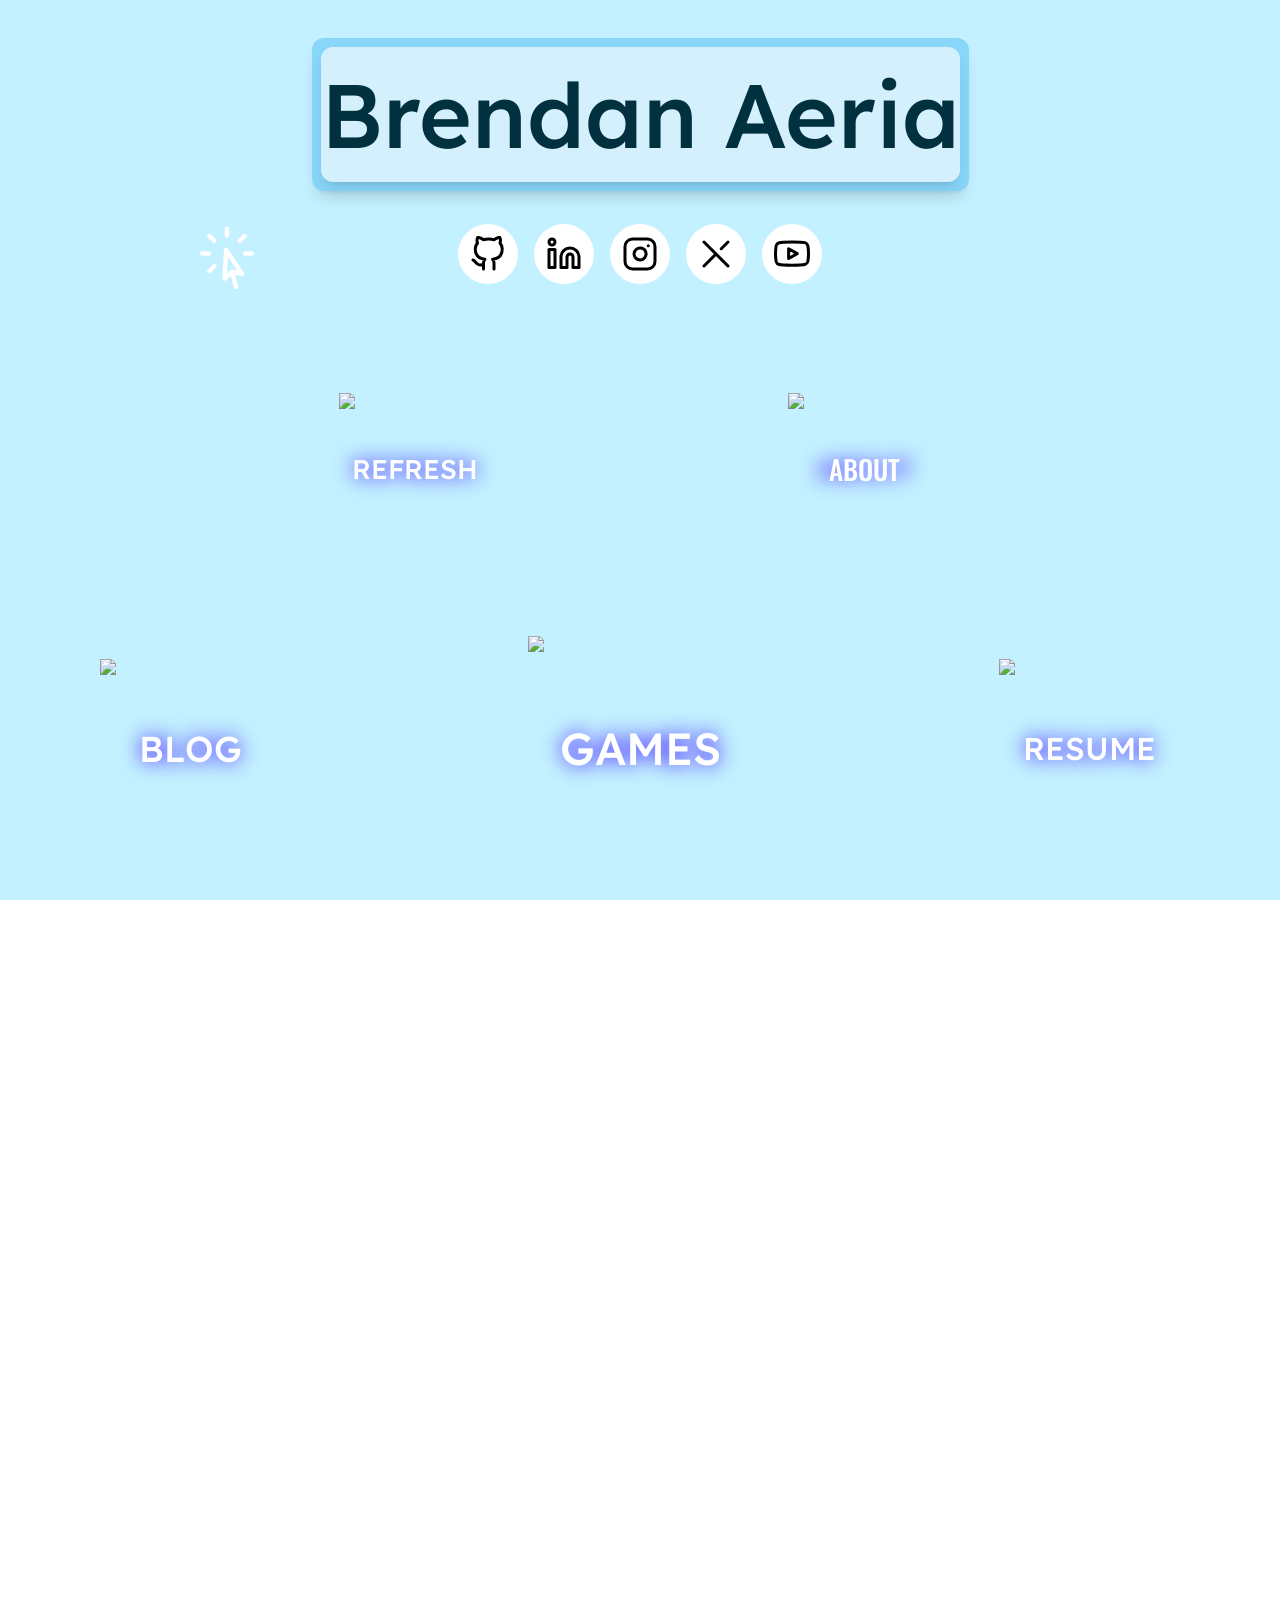
==== index.html @ 4c654102 "Updates" ====
<!DOCTYPE html><html lang="en"><head><meta charSet="utf-8"/><meta name="viewport" content="width=device-width, initial-scale=1"/><link rel="preload" as="image" href="https://aeriab.github.io/PowayPark_Profile_Pic.jpg"/><link rel="stylesheet" href="/_next/static/css/0ad45e36948277bb.css" data-precedence="next"/><link rel="stylesheet" href="/_next/static/css/fd9639a905f61e3a.css" data-precedence="next"/><link rel="preload" as="script" fetchPriority="low" href="/_next/static/chunks/webpack-e56fbd97e78f797a.js"/><script src="/_next/static/chunks/4bd1b696-9bab53f17605294d.js" async=""></script><script src="/_next/static/chunks/587-1c53e73f40975c24.js" async=""></script><script src="/_next/static/chunks/main-app-a0526057c619f96f.js" async=""></script><script src="/_next/static/chunks/b536a0f1-375812488bfea1c1.js" async=""></script><script src="/_next/static/chunks/bd904a5c-5212015ead6b7f6f.js" async=""></script><script src="/_next/static/chunks/f7333993-93097df010aa7dd0.js" async=""></script><script src="/_next/static/chunks/1329d575-31e1e3625bc91d91.js" async=""></script><script src="/_next/static/chunks/608-0f8f57bdcf56b00c.js" async=""></script><script src="/_next/static/chunks/app/page-39c5b97a18d44cd9.js" async=""></script><title>Fancy Website</title><meta name="description" content="Generated by create next app"/><script src="/_next/static/chunks/polyfills-42372ed130431b0a.js" noModule=""></script></head><body class="__variable_4d318d __variable_ea5f4b antialiased"><div id="threeDContainer" class="absolute top-0 left-0 w-full h-full"><div id="threeDContainer" class="absolute top-0 left-0 w-full h-full touch-none"><div style="position:relative;width:100%;height:100%;overflow:hidden;pointer-events:auto;background:rgb(195,241,255)"><div style="width:100%;height:100%"><canvas style="display:block"></canvas></div></div></div></div><div class="absolute top-0 left-0 w-full h-full z-10 p-[4%]"><div class="p-[3vh] content-normal gap-[0vh] h-[99vh] grid grid-cols-5 grid-rows-[1fr_1fr_2fr_2fr] select-none"><div class="big-style h-0 text-white lexend text-[min(8vw,8vh)] col-start-1 col-end-2 row-start-1 row-end-2 z-13"><div style="transform:translateX(-50%) translateY(250%)"><svg stroke="currentColor" fill="none" stroke-width="1.5" viewBox="0 0 24 24" aria-hidden="true" height="1em" width="1em" xmlns="http://www.w3.org/2000/svg"><path stroke-linecap="round" stroke-linejoin="round" d="M15.042 21.672 13.684 16.6m0 0-2.51 2.225.569-9.47 5.227 7.917-3.286-.672ZM12 2.25V4.5m5.834.166-1.591 1.591M20.25 10.5H18M7.757 14.743l-1.59 1.59M6 10.5H3.75m4.007-4.243-1.59-1.59"></path></svg></div></div><div class="big-style h-[var(--custom-top-height)] text-white lexend col-start-1 col-end-6 row-start-1 row-end-2"><div class="width-full height-full position-absolute top-0 left-0" style="transform-style:preserve-3d;user-select:none;-webkit-user-select:none;pointer-events:none;cursor:default;transform:rotateX(0deg) rotateY(0deg)"><div style="transform:translateZ(10vh);transform-style:preserve-3d;padding-left:1vh;padding-top:1vh;padding-right:1vh;padding-bottom:1vh;user-select:none;-webkit-user-select:none;pointer-events:none;cursor:default" class="big-style rounded-xl bg-[#88d6fa] shadow-lg"><div style="transform:translateZ(3vh);user-select:none;-webkit-user-select:none;pointer-events:none;cursor:default" class="mx-auto text-[min(20vw,20vh)] bg-[#d4f0fc] rounded-xl shadow-lg h-[80%]"><p style="user-select:none;-webkit-user-select:none;pointer-events:none;cursor:default" class="width-full height-full position-absolute top-0 left-0 text-[#01313f] lexend text-[min(10vw,10vh)] text-center">Brendan Aeria</p></div></div></div></div><div class="big-style h-[var(--custom-tmiddle-height)] col-start-2 col-end-5 row-start-2 row-end-3"><div class="flex items-center justify-center "><div class="mx-2" tabindex="0"><a target="_blank" rel="noopener noreferrer" aria-label="GitHub Profile" class="block p-3 rounded-full bg-white hover:bg-gray-100 transition-colors" href="https://github.com/aeriab"><svg xmlns="http://www.w3.org/2000/svg" width="24" height="24" viewBox="0 0 24 24" fill="none" stroke="currentColor" stroke-width="2" stroke-linecap="round" stroke-linejoin="round" class="w-[min(4vw,4vh)] h-[min(4vw,4vh)] text-black"><path d="M9 19c-5 1.5-5-2.5-7-3m14 6v-3.87a3.37 3.37 0 0 0-.94-2.61c3.14-.35 6.44-1.54 6.44-7A5.44 5.44 0 0 0 20 4.77 5.07 5.07 0 0 0 19.91 1S18.73.65 16 2.48a13.38 13.38 0 0 0-7 0C6.27.65 5.09 1 5.09 1A5.07 5.07 0 0 0 5 4.77a5.44 5.44 0 0 0-1.5 3.78c0 5.42 3.3 6.61 6.44 7A3.37 3.37 0 0 0 9 18.13V22"></path></svg></a></div><div class="mx-2" tabindex="0"><a target="_blank" rel="noopener noreferrer" aria-label="LinkedIn Profile" class="block p-3 rounded-full bg-white hover:bg-gray-100 transition-colors" href="https://linkedin.com/in/brendan-aeria-7494a7218/"><svg xmlns="http://www.w3.org/2000/svg" width="24" height="24" viewBox="0 0 24 24" fill="none" stroke="currentColor" stroke-width="2" stroke-linecap="round" stroke-linejoin="round" class="w-[min(4vw,4vh)] h-[min(4vw,4vh)] text-black"><path d="M16 8a6 6 0 0 1 6 6v7h-4v-7a2 2 0 0 0-2-2 2 2 0 0 0-2 2v7h-4v-7a6 6 0 0 1 6-6z"></path><rect x="2" y="9" width="4" height="12"></rect><circle cx="4" cy="4" r="2"></circle></svg></a></div><div class="mx-2" tabindex="0"><a target="_blank" rel="noopener noreferrer" aria-label="Instagram Profile" class="block p-3 rounded-full bg-white hover:bg-gray-100 transition-colors" href="https://instagram.com/brendan_aeria1622"><svg xmlns="http://www.w3.org/2000/svg" width="24" height="24" viewBox="0 0 24 24" fill="none" stroke="currentColor" stroke-width="2" stroke-linecap="round" stroke-linejoin="round" class="w-[min(4vw,4vh)] h-[min(4vw,4vh)] text-black"><rect x="2" y="2" width="20" height="20" rx="5" ry="5"></rect><path d="M16 11.37A4 4 0 1 1 12.63 8 4 4 0 0 1 16 11.37z"></path><line x1="17.5" y1="6.5" x2="17.51" y2="6.5"></line></svg></a></div><div class="mx-2" tabindex="0"><a target="_blank" rel="noopener noreferrer" aria-label="X (Twitter) Profile" class="block p-3 rounded-full bg-white hover:bg-gray-100 transition-colors" href="https://x.com/BrendanAeria"><svg xmlns="http://www.w3.org/2000/svg" width="24" height="24" viewBox="0 0 24 24" fill="none" stroke="currentColor" stroke-width="2" stroke-linecap="round" stroke-linejoin="round" class="w-[min(4vw,4vh)] h-[min(4vw,4vh)] text-black"><path d="M4 4l11.5 11.5"></path><path d="M20 4l-4.5 4.5"></path><path d="M4 20l7.5-7.5"></path><path d="M15.5 15.5L20 20"></path></svg></a></div><div class="mx-2" tabindex="0"><a target="_blank" rel="noopener noreferrer" aria-label="YouTube Channel" class="block p-3 rounded-full bg-white hover:bg-gray-100 transition-colors" href="https://youtube.com/@brendan3511/featured"><svg xmlns="http://www.w3.org/2000/svg" width="24" height="24" viewBox="0 0 24 24" fill="none" stroke="currentColor" stroke-width="2" stroke-linecap="round" stroke-linejoin="round" class="w-[min(4vw,4vh)] h-[min(4vw,4vh)] text-black"><path d="M22.54 6.42a2.78 2.78 0 0 0-1.94-2C18.88 4 12 4 12 4s-6.88 0-8.6.46a2.78 2.78 0 0 0-1.94 2A29 29 0 0 0 1 11.75a29 29 0 0 0 .46 5.33A2.78 2.78 0 0 0 3.4 19c1.72.46 8.6.46 8.6.46s6.88 0 8.6-.46a2.78 2.78 0 0 0 1.94-2 29 29 0 0 0 .46-5.25 29 29 0 0 0-.46-5.33z"></path><polygon points="9.75 15.02 15.5 11.75 9.75 8.48 9.75 15.02"></polygon></svg></a></div></div></div><div class="big-style h-[var(--custom-middle-height)] col-start-2 col-end-3 row-start-3 row-end-4"><div class="w-full h-full"><div class="w-full h-full" style="transform-style:preserve-3d;will-change:transform;transform:translateX(0px) translateY(0px)"><div class="w-full h-full flex items-center justify-center"><button class="flex flex-col items-center justify-center h-[min(17vw,17vh)] w-[min(17vw,17vh)]" tabindex="0"><div class="w-full h-full" style="transform-style:preserve-3d;transform-origin:center;will-change:transform;transform:rotateZ(0deg)"><img alt="Protein Logo" loading="lazy" width="10" height="10" decoding="async" data-nimg="1" class="w-full h-full" style="color:transparent" src="https://aeriab.github.io/official_profile_picture.svg"/></div><p class="absolute z-10 text-[min(3vw,3vh)] text-[#2f00ff] font-bold lexend" style="z-index:0;filter:blur(10px)">REFRESH</p><p class="text-[min(3vw,3vh)] absolute z-10 text-[#ffffff] font-bold lexend" style="z-index:1">REFRESH</p></button></div></div></div></div><div class="big-style h-[var(--custom-middle-height)] col-start-4 col-end-5 row-start-3 row-end-4"><div class="w-full h-full"><div class="w-full h-full" style="transform-style:preserve-3d;will-change:transform;touch-action:manipulation;transform:translateX(0px) translateY(0px)"><div class="w-full h-full flex items-center justify-center"><button class="flex flex-col items-center justify-center h-[min(17vw,17vh)] w-[min(17vw,17vh)]" tabindex="0"><div class="w-full h-full" style="transform-style:preserve-3d;transform-origin:center;will-change:transform;transform:rotateZ(0deg)"><img alt="Protein Logo" loading="lazy" width="10" height="10" decoding="async" data-nimg="1" class="w-full h-full" style="color:transparent" src="https://aeriab.github.io/official_profile_picture.svg"/></div><p class="absolute z-10 text-[min(3vw,3vh)] text-[#2f00ff] font-bold lexend" style="z-index:0;filter:blur(10px)">ABOUT</p><p class="__className_3fff20 font-[500] text-[min(3vw,3vh)] absolute z-10 text-[#ffffff]" style="z-index:1">ABOUT</p></button></div></div></div></div><div class="big-style h-[var(--custom-bottom-height)] col-start-1 col-end-2 row-start-4 row-end-5"><div class="w-full h-full"><div class="w-full h-full" style="transform-style:preserve-3d;will-change:transform;transform:translateX(0px) translateY(0px)"><div class="w-full h-full flex items-center justify-center"><button class="flex flex-col items-center justify-center h-[min(20vw,20vh)] w-[min(20vw,20vh)]" tabindex="0"><div class="w-full h-full" style="transform-style:preserve-3d;transform-origin:center;will-change:transform;transform:rotateZ(0deg)"><img alt="Protein Logo" loading="lazy" width="10" height="10" decoding="async" data-nimg="1" class="w-full h-full" style="color:transparent" src="https://aeriab.github.io/official_profile_picture.svg"/></div><p class="absolute z-10 text-[min(4vw,4vh)] text-[#2f00ff] font-bold lexend" style="z-index:0;filter:blur(10px)">BLOG</p><p class="text-[min(4vw,4vh)] absolute z-10 text-[#ffffff] lexend" style="z-index:1">BLOG</p></button></div></div></div></div><div class="big-style h-[var(--custom-bottom-height)] col-start-3 col-end-4 row-start-4 row-end-5"><div class="w-full h-full"><div class="w-full h-full" style="transform-style:preserve-3d;will-change:transform;transform:translateX(0px) translateY(0px)"><div class="w-full h-full flex items-center justify-center"><button class="flex flex-col items-center justify-center h-[min(25vw,25vh)] w-[min(25vw,25vh)]" tabindex="0"><div class="w-full h-full" style="transform-style:preserve-3d;transform-origin:center;will-change:transform;transform:rotateZ(0deg)"><img alt="Protein Logo" loading="lazy" width="10" height="10" decoding="async" data-nimg="1" class="w-full h-full" style="color:transparent" src="https://aeriab.github.io/official_profile_picture.svg"/></div><p class="absolute z-10 text-[min(5vw,5vh)] text-[#2f00ff] font-bold lexend" style="z-index:0;filter:blur(10px)">GAMES</p><p class="text-[min(5vw,5vh)] absolute z-10 text-[#ffffff] font-bold lexend" style="z-index:1">GAMES</p></button></div></div></div></div><div class="big-style h-[var(--custom-bottom-height)] col-start-5 col-end-6 row-start-4 row-end-5"><div class="w-full h-full"><div class="w-full h-full" style="transform-style:preserve-3d;will-change:transform;transform:translateX(0px) translateY(0px)"><div class="w-full h-full flex items-center justify-center"><button class="flex flex-col items-center justify-center h-[min(20vw,20vh)] w-[min(20vw,20vh)]"><div class="w-full h-full" style="transform-style:preserve-3d;transform-origin:center;will-change:transform;transform:rotateZ(0deg)"><img alt="Protein Logo" loading="lazy" width="10" height="10" decoding="async" data-nimg="1" class="w-full h-full" style="color:transparent" src="https://aeriab.github.io/official_profile_picture.svg"/></div><p class="absolute z-10 text-[min(3.5vw,3.5vh)] text-[#2f00ff] font-bold lexend" style="z-index:0;filter:blur(10px)">RESUME</p><p class="text-[min(3.5vw,3.5vh)] absolute z-10 text-[#ffffff] font-bold lexend" style="z-index:1">RESUME</p></button></div></div></div></div></div><div class="p-[6vh] content-normal gap-[0vh] h-[99vh] grid grid-cols-[1fr_8fr_1fr_8fr_1fr] grid-rows-[1fr_1fr_6fr_1fr_1fr] select-none" style="opacity:0;transform:translateY(150vh)"><div class="big-style col-start-1 col-end-6 row-start-1 row-end-2"><h1 class="text-[min(5vw,5vh)] text-[#000000] font-bold lexend text-center h-[5vh]">Brendan Aeria</h1></div><div class="big-style col-start-1 col-end-6 row-start-2 row-end-3"><div class="flex items-center justify-center "><div class="mx-2" tabindex="0"><a target="_blank" rel="noopener noreferrer" aria-label="GitHub Profile" class="block p-3 rounded-full bg-white hover:bg-gray-100 transition-colors" href="https://github.com/aeriab"><svg xmlns="http://www.w3.org/2000/svg" width="24" height="24" viewBox="0 0 24 24" fill="none" stroke="currentColor" stroke-width="2" stroke-linecap="round" stroke-linejoin="round" class="w-[min(4vw,4vh)] h-[min(4vw,4vh)] text-black"><path d="M9 19c-5 1.5-5-2.5-7-3m14 6v-3.87a3.37 3.37 0 0 0-.94-2.61c3.14-.35 6.44-1.54 6.44-7A5.44 5.44 0 0 0 20 4.77 5.07 5.07 0 0 0 19.91 1S18.73.65 16 2.48a13.38 13.38 0 0 0-7 0C6.27.65 5.09 1 5.09 1A5.07 5.07 0 0 0 5 4.77a5.44 5.44 0 0 0-1.5 3.78c0 5.42 3.3 6.61 6.44 7A3.37 3.37 0 0 0 9 18.13V22"></path></svg></a></div><div class="mx-2" tabindex="0"><a target="_blank" rel="noopener noreferrer" aria-label="LinkedIn Profile" class="block p-3 rounded-full bg-white hover:bg-gray-100 transition-colors" href="https://linkedin.com/in/brendan-aeria-7494a7218/"><svg xmlns="http://www.w3.org/2000/svg" width="24" height="24" viewBox="0 0 24 24" fill="none" stroke="currentColor" stroke-width="2" stroke-linecap="round" stroke-linejoin="round" class="w-[min(4vw,4vh)] h-[min(4vw,4vh)] text-black"><path d="M16 8a6 6 0 0 1 6 6v7h-4v-7a2 2 0 0 0-2-2 2 2 0 0 0-2 2v7h-4v-7a6 6 0 0 1 6-6z"></path><rect x="2" y="9" width="4" height="12"></rect><circle cx="4" cy="4" r="2"></circle></svg></a></div><div class="mx-2" tabindex="0"><a target="_blank" rel="noopener noreferrer" aria-label="Instagram Profile" class="block p-3 rounded-full bg-white hover:bg-gray-100 transition-colors" href="https://instagram.com/brendan_aeria1622"><svg xmlns="http://www.w3.org/2000/svg" width="24" height="24" viewBox="0 0 24 24" fill="none" stroke="currentColor" stroke-width="2" stroke-linecap="round" stroke-linejoin="round" class="w-[min(4vw,4vh)] h-[min(4vw,4vh)] text-black"><rect x="2" y="2" width="20" height="20" rx="5" ry="5"></rect><path d="M16 11.37A4 4 0 1 1 12.63 8 4 4 0 0 1 16 11.37z"></path><line x1="17.5" y1="6.5" x2="17.51" y2="6.5"></line></svg></a></div><div class="mx-2" tabindex="0"><a target="_blank" rel="noopener noreferrer" aria-label="X (Twitter) Profile" class="block p-3 rounded-full bg-white hover:bg-gray-100 transition-colors" href="https://x.com/BrendanAeria"><svg xmlns="http://www.w3.org/2000/svg" width="24" height="24" viewBox="0 0 24 24" fill="none" stroke="currentColor" stroke-width="2" stroke-linecap="round" stroke-linejoin="round" class="w-[min(4vw,4vh)] h-[min(4vw,4vh)] text-black"><path d="M4 4l11.5 11.5"></path><path d="M20 4l-4.5 4.5"></path><path d="M4 20l7.5-7.5"></path><path d="M15.5 15.5L20 20"></path></svg></a></div><div class="mx-2" tabindex="0"><a target="_blank" rel="noopener noreferrer" aria-label="YouTube Channel" class="block p-3 rounded-full bg-white hover:bg-gray-100 transition-colors" href="https://youtube.com/@brendan3511/featured"><svg xmlns="http://www.w3.org/2000/svg" width="24" height="24" viewBox="0 0 24 24" fill="none" stroke="currentColor" stroke-width="2" stroke-linecap="round" stroke-linejoin="round" class="w-[min(4vw,4vh)] h-[min(4vw,4vh)] text-black"><path d="M22.54 6.42a2.78 2.78 0 0 0-1.94-2C18.88 4 12 4 12 4s-6.88 0-8.6.46a2.78 2.78 0 0 0-1.94 2A29 29 0 0 0 1 11.75a29 29 0 0 0 .46 5.33A2.78 2.78 0 0 0 3.4 19c1.72.46 8.6.46 8.6.46s6.88 0 8.6-.46a2.78 2.78 0 0 0 1.94-2 29 29 0 0 0 .46-5.25 29 29 0 0 0-.46-5.33z"></path><polygon points="9.75 15.02 15.5 11.75 9.75 8.48 9.75 15.02"></polygon></svg></a></div></div></div><div class="big-style col-start-2 col-end-3 row-start-3 row-end-4"><img src="https://aeriab.github.io/PowayPark_Profile_Pic.jpg" alt="Picture" class="w-[min(30vw,30vh)] rounded-lg" style="opacity:0;transform:translateX(-50px)"/></div><div class="big-style col-start-4 col-end-5 row-start-3 row-end-4"><div style="opacity:0;transform:translateX(50px)"><p class="text-[min(3.2vw,3.2vh)] text-[#000000] font-bold lexend">Computation and Systems Biology Undergraduate · UCLA class of 2027 <br/></p><p class="text-[min(1.6vw,1.6vh)] text-[#000000] lexend text-left mt-[3.0vh]">As the research coordinator for CruX UCLA, I lead the development of Brain Computer Interface software and contribute to research publications on EEG/EMG transfer learning. My experience extends to game development, where I have won two university-wide game jams and serve as the Game Jam Officer for ACM Studio UCLA. Additionally, I have internship experience in AI content development and machine learning model engineering.</p></div></div><div class="big-style col-start-1 col-end-6 row-start-4 row-end-5" style="opacity:0;transform:translateY(20px)"><div class="w-full h-full"><div class="w-full h-full" style="transform-style:preserve-3d;will-change:transform;touch-action:none;transform:translateX(0px) translateY(0px)"><div class="w-full h-full flex items-center justify-center"><button class="flex flex-col items-center justify-center h-[min(17vw,17vh)] w-[min(17vw,17vh)]" tabindex="0"><div class="w-full h-full" style="transform-style:preserve-3d;transform-origin:center;will-change:transform;transform:rotateZ(0deg)"><img alt="Protein Logo" loading="lazy" width="10" height="10" decoding="async" data-nimg="1" class="w-full h-full" style="color:transparent" src="https://aeriab.github.io/official_profile_picture.svg"/></div><p class="absolute z-10 text-[min(3vw,3vh)] text-[#2f00ff] font-bold lexend" style="z-index:0;filter:blur(10px)">HOME</p><p class="text-[min(3vw,3vh)] absolute z-10 text-[#ffffff] font-bold lexend" style="z-index:1">HOME</p></button></div></div></div></div></div></div><script src="/_next/static/chunks/webpack-e56fbd97e78f797a.js" async=""></script><script>(self.__next_f=self.__next_f||[]).push([0])</script><script>self.__next_f.push([1,"1:\"$Sreact.fragment\"\n2:I[5244,[],\"\"]\n3:I[3866,[],\"\"]\n4:I[7033,[],\"ClientPageRoot\"]\n5:I[9089,[\"367\",\"static/chunks/b536a0f1-375812488bfea1c1.js\",\"831\",\"static/chunks/bd904a5c-5212015ead6b7f6f.js\",\"760\",\"static/chunks/f7333993-93097df010aa7dd0.js\",\"413\",\"static/chunks/1329d575-31e1e3625bc91d91.js\",\"608\",\"static/chunks/608-0f8f57bdcf56b00c.js\",\"974\",\"static/chunks/app/page-39c5b97a18d44cd9.js\"],\"default\"]\n8:I[6213,[],\"OutletBoundary\"]\nb:I[6213,[],\"ViewportBoundary\"]\nd:I[6213,[],\"MetadataBoundary\"]\nf:I[4835,[],\"\"]\n:HL[\"/_next/static/css/0ad45e36948277bb.css\",\"style\"]\n:HL[\"/_next/static/css/fd9639a905f61e3a.css\",\"style\"]\n"])</script><script>self.__next_f.push([1,"0:{\"P\":null,\"b\":\"gLnA8mxvouWyINyqpeH0v\",\"p\":\"\",\"c\":[\"\",\"\"],\"i\":false,\"f\":[[[\"\",{\"children\":[\"__PAGE__\",{}]},\"$undefined\",\"$undefined\",true],[\"\",[\"$\",\"$1\",\"c\",{\"children\":[[[\"$\",\"link\",\"0\",{\"rel\":\"stylesheet\",\"href\":\"/_next/static/css/0ad45e36948277bb.css\",\"precedence\":\"next\",\"crossOrigin\":\"$undefined\",\"nonce\":\"$undefined\"}]],[\"$\",\"html\",null,{\"lang\":\"en\",\"children\":[\"$\",\"body\",null,{\"className\":\"__variable_4d318d __variable_ea5f4b antialiased\",\"children\":[\"$\",\"$L2\",null,{\"parallelRouterKey\":\"children\",\"error\":\"$undefined\",\"errorStyles\":\"$undefined\",\"errorScripts\":\"$undefined\",\"template\":[\"$\",\"$L3\",null,{}],\"templateStyles\":\"$undefined\",\"templateScripts\":\"$undefined\",\"notFound\":[[[\"$\",\"title\",null,{\"children\":\"404: This page could not be found.\"}],[\"$\",\"div\",null,{\"style\":{\"fontFamily\":\"system-ui,\\\"Segoe UI\\\",Roboto,Helvetica,Arial,sans-serif,\\\"Apple Color Emoji\\\",\\\"Segoe UI Emoji\\\"\",\"height\":\"100vh\",\"textAlign\":\"center\",\"display\":\"flex\",\"flexDirection\":\"column\",\"alignItems\":\"center\",\"justifyContent\":\"center\"},\"children\":[\"$\",\"div\",null,{\"children\":[[\"$\",\"style\",null,{\"dangerouslySetInnerHTML\":{\"__html\":\"body{color:#000;background:#fff;margin:0}.next-error-h1{border-right:1px solid rgba(0,0,0,.3)}@media (prefers-color-scheme:dark){body{color:#fff;background:#000}.next-error-h1{border-right:1px solid rgba(255,255,255,.3)}}\"}}],[\"$\",\"h1\",null,{\"className\":\"next-error-h1\",\"style\":{\"display\":\"inline-block\",\"margin\":\"0 20px 0 0\",\"padding\":\"0 23px 0 0\",\"fontSize\":24,\"fontWeight\":500,\"verticalAlign\":\"top\",\"lineHeight\":\"49px\"},\"children\":404}],[\"$\",\"div\",null,{\"style\":{\"display\":\"inline-block\"},\"children\":[\"$\",\"h2\",null,{\"style\":{\"fontSize\":14,\"fontWeight\":400,\"lineHeight\":\"49px\",\"margin\":0},\"children\":\"This page could not be found.\"}]}]]}]}]],\"$undefined\",[]],\"forbidden\":\"$undefined\",\"unauthorized\":\"$undefined\"}]}]}]]}],{\"children\":[\"__PAGE__\",[\"$\",\"$1\",\"c\",{\"children\":[[\"$\",\"$L4\",null,{\"Component\":\"$5\",\"searchParams\":{},\"params\":{},\"promises\":[\"$@6\",\"$@7\"]}],\"$undefined\",[[\"$\",\"link\",\"0\",{\"rel\":\"stylesheet\",\"href\":\"/_next/static/css/fd9639a905f61e3a.css\",\"precedence\":\"next\",\"crossOrigin\":\"$undefined\",\"nonce\":\"$undefined\"}]],[\"$\",\"$L8\",null,{\"children\":[\"$L9\",\"$La\",null]}]]}],{},null,false]},null,false],[\"$\",\"$1\",\"h\",{\"children\":[null,[\"$\",\"$1\",\"4Jj9qOwXd4ZDshGFtV671\",{\"children\":[[\"$\",\"$Lb\",null,{\"children\":\"$Lc\"}],null]}],[\"$\",\"$Ld\",null,{\"children\":\"$Le\"}]]}],false]],\"m\":\"$undefined\",\"G\":[\"$f\",\"$undefined\"],\"s\":false,\"S\":true}\n"])</script><script>self.__next_f.push([1,"6:{}\n7:{}\n"])</script><script>self.__next_f.push([1,"c:[[\"$\",\"meta\",\"0\",{\"charSet\":\"utf-8\"}],[\"$\",\"meta\",\"1\",{\"name\":\"viewport\",\"content\":\"width=device-width, initial-scale=1\"}]]\n9:null\n"])</script><script>self.__next_f.push([1,"a:null\ne:[[\"$\",\"title\",\"0\",{\"children\":\"Fancy Website\"}],[\"$\",\"meta\",\"1\",{\"name\":\"description\",\"content\":\"Generated by create next app\"}]]\n"])</script></body></html>
---- _next/static/css/0ad45e36948277bb.css ----
/*! tailwindcss v4.0.9 | MIT License | https://tailwindcss.com */@import "https://fonts.googleapis.com/css2?family=Lexend&display=swap";@import "https://fonts.googleapis.com/css2?family=Oswald&display=swap";@layer theme{:host,:root{--font-sans:var(--font-geist-sans);--font-mono:var(--font-geist-mono);--color-gray-100:oklch(.967 .003 264.542);--color-black:#000;--color-white:#fff;--spacing:.25rem;--text-xl:1.25rem;--text-xl--line-height:calc(1.75/1.25);--font-weight-bold:700;--radius-lg:.5rem;--radius-xl:.75rem;--default-transition-duration:.15s;--default-transition-timing-function:cubic-bezier(.4,0,.2,1);--default-font-family:var(--font-sans);--default-font-feature-settings:var(--font-sans--font-feature-settings);--default-font-variation-settings:var(--font-sans--font-variation-settings);--default-mono-font-family:var(--font-mono);--default-mono-font-feature-settings:var(--font-mono--font-feature-settings);--default-mono-font-variation-settings:var(--font-mono--font-variation-settings)}}@layer base{*,::backdrop,:after,:before{box-sizing:border-box;border:0 solid;margin:0;padding:0}::file-selector-button{box-sizing:border-box;border:0 solid;margin:0;padding:0}:host,html{-webkit-text-size-adjust:100%;tab-size:4;line-height:1.5;font-family:var(--default-font-family,ui-sans-serif,system-ui,sans-serif,"Apple Color Emoji","Segoe UI Emoji","Segoe UI Symbol","Noto Color Emoji");font-feature-settings:var(--default-font-feature-settings,normal);font-variation-settings:var(--default-font-variation-settings,normal);-webkit-tap-highlight-color:transparent}body{line-height:inherit}hr{height:0;color:inherit;border-top-width:1px}abbr:where([title]){-webkit-text-decoration:underline dotted;text-decoration:underline dotted}h1,h2,h3,h4,h5,h6{font-size:inherit;font-weight:inherit}a{color:inherit;-webkit-text-decoration:inherit;text-decoration:inherit}b,strong{font-weight:bolder}code,kbd,pre,samp{font-family:var(--default-mono-font-family,ui-monospace,SFMono-Regular,Menlo,Monaco,Consolas,"Liberation Mono","Courier New",monospace);font-feature-settings:var(--default-mono-font-feature-settings,normal);font-variation-settings:var(--default-mono-font-variation-settings,normal);font-size:1em}small{font-size:80%}sub,sup{vertical-align:baseline;font-size:75%;line-height:0;position:relative}sub{bottom:-.25em}sup{top:-.5em}table{text-indent:0;border-color:inherit;border-collapse:collapse}:-moz-focusring{outline:auto}progress{vertical-align:baseline}summary{display:list-item}menu,ol,ul{list-style:none}audio,canvas,embed,iframe,img,object,svg,video{vertical-align:middle;display:block}img,video{max-width:100%;height:auto}button,input,optgroup,select,textarea{font:inherit;font-feature-settings:inherit;font-variation-settings:inherit;letter-spacing:inherit;color:inherit;opacity:1;background-color:#0000;border-radius:0}::file-selector-button{font:inherit;font-feature-settings:inherit;font-variation-settings:inherit;letter-spacing:inherit;color:inherit;opacity:1;background-color:#0000;border-radius:0}:where(select:is([multiple],[size])) optgroup{font-weight:bolder}:where(select:is([multiple],[size])) optgroup option{padding-inline-start:20px}::file-selector-button{margin-inline-end:4px}::placeholder{opacity:1;color:color-mix(in oklab,currentColor 50%,transparent)}textarea{resize:vertical}::-webkit-search-decoration{-webkit-appearance:none}::-webkit-date-and-time-value{min-height:1lh;text-align:inherit}::-webkit-datetime-edit{display:inline-flex}::-webkit-datetime-edit-fields-wrapper{padding:0}::-webkit-datetime-edit,::-webkit-datetime-edit-year-field{padding-block:0}::-webkit-datetime-edit-day-field,::-webkit-datetime-edit-month-field{padding-block:0}::-webkit-datetime-edit-hour-field,::-webkit-datetime-edit-minute-field{padding-block:0}::-webkit-datetime-edit-millisecond-field,::-webkit-datetime-edit-second-field{padding-block:0}::-webkit-datetime-edit-meridiem-field{padding-block:0}:-moz-ui-invalid{box-shadow:none}button,input:where([type=button],[type=reset],[type=submit]){appearance:button}::file-selector-button{appearance:button}::-webkit-inner-spin-button,::-webkit-outer-spin-button{height:auto}[hidden]:where(:not([hidden=until-found])){display:none!important}body,html{overflow:hidden}}@layer components;@layer utilities{.absolute{position:absolute}.relative{position:relative}.static{position:static}.top-0{top:calc(var(--spacing)*0)}.left-0{left:calc(var(--spacing)*0)}.z-10{z-index:10}.z-13{z-index:13}.col-start-1{grid-column-start:1}.col-start-2{grid-column-start:2}.col-start-3{grid-column-start:3}.col-start-4{grid-column-start:4}.col-start-5{grid-column-start:5}.col-end-2{grid-column-end:2}.col-end-3{grid-column-end:3}.col-end-4{grid-column-end:4}.col-end-5{grid-column-end:5}.col-end-6{grid-column-end:6}.row-start-1{grid-row-start:1}.row-start-2{grid-row-start:2}.row-start-3{grid-row-start:3}.row-start-4{grid-row-start:4}.row-end-2{grid-row-end:2}.row-end-3{grid-row-end:3}.row-end-4{grid-row-end:4}.row-end-5{grid-row-end:5}.mx-2{margin-inline:calc(var(--spacing)*2)}.mx-auto{margin-inline:auto}.mt-8{margin-top:calc(var(--spacing)*8)}.mt-\[3\.0vh\]{margin-top:3vh}.block{display:block}.contents{display:contents}.flex{display:flex}.grid{display:grid}.h-0{height:calc(var(--spacing)*0)}.h-\[5vh\]{height:5vh}.h-\[80\%\]{height:80%}.h-\[99vh\]{height:99vh}.h-\[min\(4vw\,4vh\)\]{height:min(4vw,4vh)}.h-\[min\(17vw\,17vh\)\]{height:min(17vw,17vh)}.h-\[min\(20vw\,20vh\)\]{height:min(20vw,20vh)}.h-\[min\(25vw\,25vh\)\]{height:min(25vw,25vh)}.h-\[min\(35vw\,35vh\)\]{height:min(35vw,35vh)}.h-\[var\(--custom-bottom-height\)\]{height:var(--custom-bottom-height)}.h-\[var\(--custom-middle-height\)\]{height:var(--custom-middle-height)}.h-\[var\(--custom-tmiddle-height\)\]{height:var(--custom-tmiddle-height)}.h-\[var\(--custom-top-height\)\]{height:var(--custom-top-height)}.h-full{height:100%}.w-\[min\(4vw\,4vh\)\]{width:min(4vw,4vh)}.w-\[min\(17vw\,17vh\)\]{width:min(17vw,17vh)}.w-\[min\(20vw\,20vh\)\]{width:min(20vw,20vh)}.w-\[min\(25vw\,25vh\)\]{width:min(25vw,25vh)}.w-\[min\(30vw\,30vh\)\]{width:min(30vw,30vh)}.w-\[min\(35vw\,35vh\)\]{width:min(35vw,35vh)}.w-full{width:100%}.transform{transform:var(--tw-rotate-x)var(--tw-rotate-y)var(--tw-rotate-z)var(--tw-skew-x)var(--tw-skew-y)}.touch-none{touch-action:none}.grid-cols-5{grid-template-columns:repeat(5,minmax(0,1fr))}.grid-cols-\[1fr_8fr_1fr_8fr_1fr\]{grid-template-columns:1fr 8fr 1fr 8fr 1fr}.grid-rows-\[1fr_1fr_2fr_2fr\]{grid-template-rows:1fr 1fr 2fr 2fr}.grid-rows-\[1fr_1fr_6fr_1fr_1fr\]{grid-template-rows:1fr 1fr 6fr 1fr 1fr}.flex-col{flex-direction:column}.content-normal{align-content:normal}.items-center{align-items:center}.justify-center{justify-content:center}.gap-\[0vh\]{gap:0}.rounded-full{border-radius:3.40282e+38px}.rounded-lg{border-radius:var(--radius-lg)}.rounded-xl{border-radius:var(--radius-xl)}.bg-\[\#88d6fa\]{background-color:#88d6fa}.bg-\[\#d4f0fc\]{background-color:#d4f0fc}.bg-white{background-color:var(--color-white)}.p-3{padding:calc(var(--spacing)*3)}.p-\[3vh\]{padding:3vh}.p-\[4\%\]{padding:4%}.p-\[6vh\]{padding:6vh}.text-center{text-align:center}.text-left{text-align:left}.text-xl{font-size:var(--text-xl);line-height:var(--tw-leading,var(--text-xl--line-height))}.text-\[min\(1\.6vw\,1\.6vh\)\]{font-size:min(1.6vw,1.6vh)}.text-\[min\(3\.2vw\,3\.2vh\)\]{font-size:min(3.2vw,3.2vh)}.text-\[min\(3\.5vw\,3\.5vh\)\]{font-size:min(3.5vw,3.5vh)}.text-\[min\(3vw\,3vh\)\]{font-size:min(3vw,3vh)}.text-\[min\(4vw\,4vh\)\]{font-size:min(4vw,4vh)}.text-\[min\(5vw\,5vh\)\]{font-size:min(5vw,5vh)}.text-\[min\(6vw\,6vh\)\]{font-size:min(6vw,6vh)}.text-\[min\(8vw\,8vh\)\]{font-size:min(8vw,8vh)}.text-\[min\(10vw\,10vh\)\]{font-size:min(10vw,10vh)}.text-\[min\(20vw\,20vh\)\]{font-size:min(20vw,20vh)}.font-\[500\]{--tw-font-weight:500;font-weight:500}.font-bold{--tw-font-weight:var(--font-weight-bold);font-weight:var(--font-weight-bold)}.text-\[\#000000\]{color:#000}.text-\[\#2f00ff\]{color:#2f00ff}.text-\[\#01313f\]{color:#01313f}.text-\[\#ffffff\]{color:#fff}.text-black{color:var(--color-black)}.text-white{color:var(--color-white)}.antialiased{-webkit-font-smoothing:antialiased;-moz-osx-font-smoothing:grayscale}.shadow-lg{--tw-shadow:0 10px 15px -3px var(--tw-shadow-color,#0000001a),0 4px 6px -4px var(--tw-shadow-color,#0000001a);box-shadow:var(--tw-inset-shadow),var(--tw-inset-ring-shadow),var(--tw-ring-offset-shadow),var(--tw-ring-shadow),var(--tw-shadow)}.blur{--tw-blur:blur(8px)}.blur,.filter{filter:var(--tw-blur,)var(--tw-brightness,)var(--tw-contrast,)var(--tw-grayscale,)var(--tw-hue-rotate,)var(--tw-invert,)var(--tw-saturate,)var(--tw-sepia,)var(--tw-drop-shadow,)}.transition{transition-property:color,background-color,border-color,outline-color,text-decoration-color,fill,stroke,--tw-gradient-from,--tw-gradient-via,--tw-gradient-to,opacity,box-shadow,transform,translate,scale,rotate,filter,-webkit-backdrop-filter,backdrop-filter;transition-timing-function:var(--tw-ease,var(--default-transition-timing-function));transition-duration:var(--tw-duration,var(--default-transition-duration))}.transition-colors{transition-property:color,background-color,border-color,outline-color,text-decoration-color,fill,stroke,--tw-gradient-from,--tw-gradient-via,--tw-gradient-to;transition-timing-function:var(--tw-ease,var(--default-transition-timing-function));transition-duration:var(--tw-duration,var(--default-transition-duration))}.select-none{-webkit-user-select:none;user-select:none}@media (hover:hover){.hover\:bg-gray-100:hover{background-color:var(--color-gray-100)}}.font-helvetica{font-family:Helvetica,Arial,sans-serif}}:root{--background:#fff;--foreground:#171717;--custom-top-height:8vh;--custom-tmiddle-height:8vh;--custom-middle-height:25vh;--custom-bottom-height:25vh}.big-style{justify-content:center;align-items:center;display:flex;overflow:visible}.default-text-shadow{text-shadow:1px 1px 2px #00000080}.lexend{font-optical-sizing:auto;font-family:Lexend,sans-serif;font-style:normal;font-weight:500}@media (prefers-color-scheme:dark){:root{--background:#0a0a0a;--foreground:#ededed}}body{color:var(--foreground);background:var(--background);font-family:Oswald,sans-serif}@property --tw-rotate-x{syntax:"*";inherits:false;initial-value:rotateX(0)}@property --tw-rotate-y{syntax:"*";inherits:false;initial-value:rotateY(0)}@property --tw-rotate-z{syntax:"*";inherits:false;initial-value:rotateZ(0)}@property --tw-skew-x{syntax:"*";inherits:false;initial-value:skewX(0)}@property --tw-skew-y{syntax:"*";inherits:false;initial-value:skewY(0)}@property --tw-font-weight{syntax:"*";inherits:false}@property --tw-shadow{syntax:"*";inherits:false;initial-value:0 0 #0000}@property --tw-shadow-color{syntax:"*";inherits:false}@property --tw-inset-shadow{syntax:"*";inherits:false;initial-value:0 0 #0000}@property --tw-inset-shadow-color{syntax:"*";inherits:false}@property --tw-ring-color{syntax:"*";inherits:false}@property --tw-ring-shadow{syntax:"*";inherits:false;initial-value:0 0 #0000}@property --tw-inset-ring-color{syntax:"*";inherits:false}@property --tw-inset-ring-shadow{syntax:"*";inherits:false;initial-value:0 0 #0000}@property --tw-ring-inset{syntax:"*";inherits:false}@property --tw-ring-offset-width{syntax:"<length>";inherits:false;initial-value:0}@property --tw-ring-offset-color{syntax:"*";inherits:false;initial-value:#fff}@property --tw-ring-offset-shadow{syntax:"*";inherits:false;initial-value:0 0 #0000}@property --tw-blur{syntax:"*";inherits:false}@property --tw-brightness{syntax:"*";inherits:false}@property --tw-contrast{syntax:"*";inherits:false}@property --tw-grayscale{syntax:"*";inherits:false}@property --tw-hue-rotate{syntax:"*";inherits:false}@property --tw-invert{syntax:"*";inherits:false}@property --tw-opacity{syntax:"*";inherits:false}@property --tw-saturate{syntax:"*";inherits:false}@property --tw-sepia{syntax:"*";inherits:false}@property --tw-drop-shadow{syntax:"*";inherits:false}@font-face{font-family:Geist;font-style:normal;font-weight:100 900;font-display:swap;src:url(/_next/static/media/ba015fad6dcf6784-s.woff2) format("woff2");unicode-range:u+0100-02ba,u+02bd-02c5,u+02c7-02cc,u+02ce-02d7,u+02dd-02ff,u+0304,u+0308,u+0329,u+1d00-1dbf,u+1e00-1e9f,u+1ef2-1eff,u+2020,u+20a0-20ab,u+20ad-20c0,u+2113,u+2c60-2c7f,u+a720-a7ff}@font-face{font-family:Geist;font-style:normal;font-weight:100 900;font-display:swap;src:url(/_next/static/media/569ce4b8f30dc480-s.p.woff2) format("woff2");unicode-range:u+00??,u+0131,u+0152-0153,u+02bb-02bc,u+02c6,u+02da,u+02dc,u+0304,u+0308,u+0329,u+2000-206f,u+20ac,u+2122,u+2191,u+2193,u+2212,u+2215,u+feff,u+fffd}@font-face{font-family:Geist Fallback;src:local("Arial");ascent-override:95.94%;descent-override:28.16%;line-gap-override:0.00%;size-adjust:104.76%}.__className_4d318d{font-family:Geist,Geist Fallback;font-style:normal}.__variable_4d318d{--font-geist-sans:"Geist","Geist Fallback"}@font-face{font-family:Geist Mono;font-style:normal;font-weight:100 900;font-display:swap;src:url(/_next/static/media/747892c23ea88013-s.woff2) format("woff2");unicode-range:u+0100-02ba,u+02bd-02c5,u+02c7-02cc,u+02ce-02d7,u+02dd-02ff,u+0304,u+0308,u+0329,u+1d00-1dbf,u+1e00-1e9f,u+1ef2-1eff,u+2020,u+20a0-20ab,u+20ad-20c0,u+2113,u+2c60-2c7f,u+a720-a7ff}@font-face{font-family:Geist Mono;font-style:normal;font-weight:100 900;font-display:swap;src:url(/_next/static/media/93f479601ee12b01-s.p.woff2) format("woff2");unicode-range:u+00??,u+0131,u+0152-0153,u+02bb-02bc,u+02c6,u+02da,u+02dc,u+0304,u+0308,u+0329,u+2000-206f,u+20ac,u+2122,u+2191,u+2193,u+2212,u+2215,u+feff,u+fffd}@font-face{font-family:Geist Mono Fallback;src:local("Arial");ascent-override:74.67%;descent-override:21.92%;line-gap-override:0.00%;size-adjust:134.59%}.__className_ea5f4b{font-family:Geist Mono,Geist Mono Fallback;font-style:normal}.__variable_ea5f4b{--font-geist-mono:"Geist Mono","Geist Mono Fallback"}
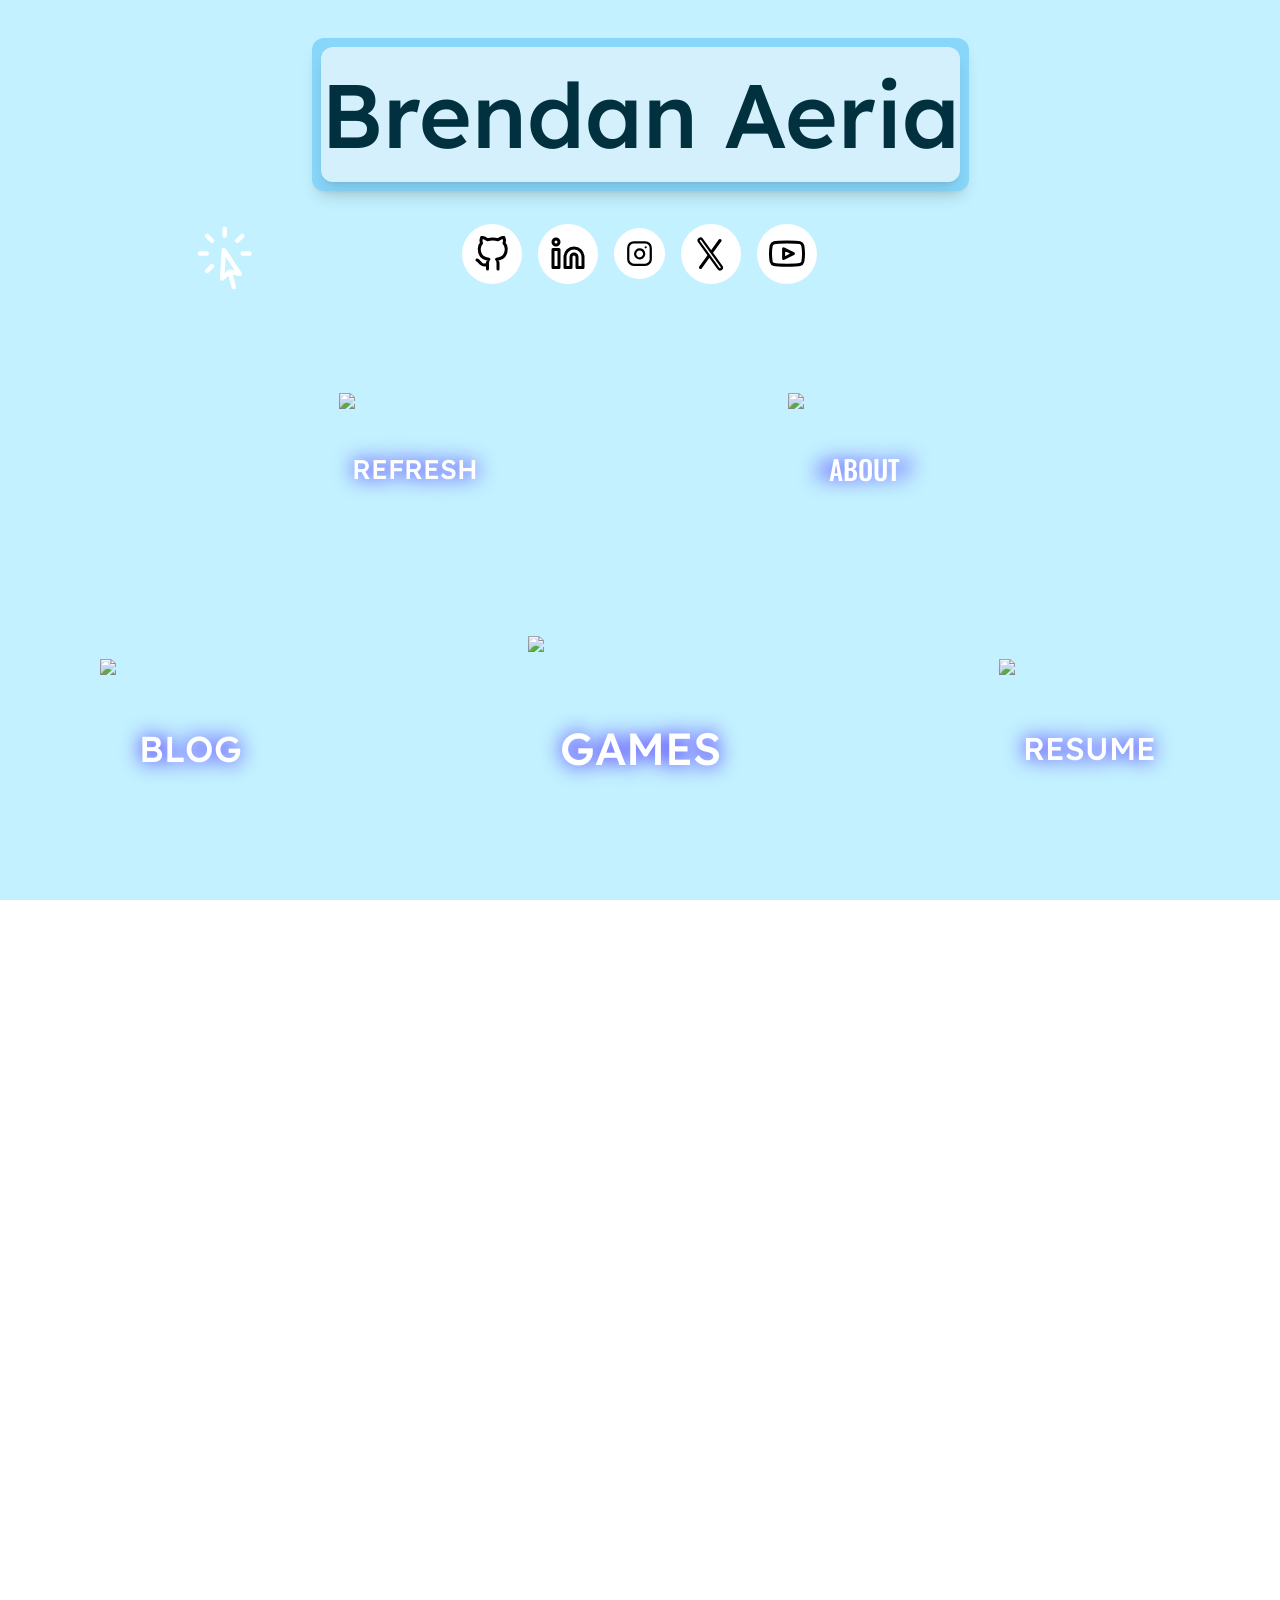
==== commit 0d38d922: "Updates" ====
--- a/index.html
+++ b/index.html
@@ -1 +1 @@
-<!DOCTYPE html><html lang="en"><head><meta charSet="utf-8"/><meta name="viewport" content="width=device-width, initial-scale=1"/><link rel="preload" as="image" href="https://aeriab.github.io/PowayPark_Profile_Pic.jpg"/><link rel="stylesheet" href="/_next/static/css/0ad45e36948277bb.css" data-precedence="next"/><link rel="stylesheet" href="/_next/static/css/fd9639a905f61e3a.css" data-precedence="next"/><link rel="preload" as="script" fetchPriority="low" href="/_next/static/chunks/webpack-e56fbd97e78f797a.js"/><script src="/_next/static/chunks/4bd1b696-9bab53f17605294d.js" async=""></script><script src="/_next/static/chunks/587-1c53e73f40975c24.js" async=""></script><script src="/_next/static/chunks/main-app-a0526057c619f96f.js" async=""></script><script src="/_next/static/chunks/b536a0f1-375812488bfea1c1.js" async=""></script><script src="/_next/static/chunks/bd904a5c-5212015ead6b7f6f.js" async=""></script><script src="/_next/static/chunks/f7333993-93097df010aa7dd0.js" async=""></script><script src="/_next/static/chunks/1329d575-31e1e3625bc91d91.js" async=""></script><script src="/_next/static/chunks/608-0f8f57bdcf56b00c.js" async=""></script><script src="/_next/static/chunks/app/page-39c5b97a18d44cd9.js" async=""></script><title>Fancy Website</title><meta name="description" content="Generated by create next app"/><script src="/_next/static/chunks/polyfills-42372ed130431b0a.js" noModule=""></script></head><body class="__variable_4d318d __variable_ea5f4b antialiased"><div id="threeDContainer" class="absolute top-0 left-0 w-full h-full"><div id="threeDContainer" class="absolute top-0 left-0 w-full h-full touch-none"><div style="position:relative;width:100%;height:100%;overflow:hidden;pointer-events:auto;background:rgb(195,241,255)"><div style="width:100%;height:100%"><canvas style="display:block"></canvas></div></div></div></div><div class="absolute top-0 left-0 w-full h-full z-10 p-[4%]"><div class="p-[3vh] content-normal gap-[0vh] h-[99vh] grid grid-cols-5 grid-rows-[1fr_1fr_2fr_2fr] select-none"><div class="big-style h-0 text-white lexend text-[min(8vw,8vh)] col-start-1 col-end-2 row-start-1 row-end-2 z-13"><div style="transform:translateX(-50%) translateY(250%)"><svg stroke="currentColor" fill="none" stroke-width="1.5" viewBox="0 0 24 24" aria-hidden="true" height="1em" width="1em" xmlns="http://www.w3.org/2000/svg"><path stroke-linecap="round" stroke-linejoin="round" d="M15.042 21.672 13.684 16.6m0 0-2.51 2.225.569-9.47 5.227 7.917-3.286-.672ZM12 2.25V4.5m5.834.166-1.591 1.591M20.25 10.5H18M7.757 14.743l-1.59 1.59M6 10.5H3.75m4.007-4.243-1.59-1.59"></path></svg></div></div><div class="big-style h-[var(--custom-top-height)] text-white lexend col-start-1 col-end-6 row-start-1 row-end-2"><div class="width-full height-full position-absolute top-0 left-0" style="transform-style:preserve-3d;user-select:none;-webkit-user-select:none;pointer-events:none;cursor:default;transform:rotateX(0deg) rotateY(0deg)"><div style="transform:translateZ(10vh);transform-style:preserve-3d;padding-left:1vh;padding-top:1vh;padding-right:1vh;padding-bottom:1vh;user-select:none;-webkit-user-select:none;pointer-events:none;cursor:default" class="big-style rounded-xl bg-[#88d6fa] shadow-lg"><div style="transform:translateZ(3vh);user-select:none;-webkit-user-select:none;pointer-events:none;cursor:default" class="mx-auto text-[min(20vw,20vh)] bg-[#d4f0fc] rounded-xl shadow-lg h-[80%]"><p style="user-select:none;-webkit-user-select:none;pointer-events:none;cursor:default" class="width-full height-full position-absolute top-0 left-0 text-[#01313f] lexend text-[min(10vw,10vh)] text-center">Brendan Aeria</p></div></div></div></div><div class="big-style h-[var(--custom-tmiddle-height)] col-start-2 col-end-5 row-start-2 row-end-3"><div class="flex items-center justify-center "><div class="mx-2" tabindex="0"><a target="_blank" rel="noopener noreferrer" aria-label="GitHub Profile" class="block p-3 rounded-full bg-white hover:bg-gray-100 transition-colors" href="https://github.com/aeriab"><svg xmlns="http://www.w3.org/2000/svg" width="24" height="24" viewBox="0 0 24 24" fill="none" stroke="currentColor" stroke-width="2" stroke-linecap="round" stroke-linejoin="round" class="w-[min(4vw,4vh)] h-[min(4vw,4vh)] text-black"><path d="M9 19c-5 1.5-5-2.5-7-3m14 6v-3.87a3.37 3.37 0 0 0-.94-2.61c3.14-.35 6.44-1.54 6.44-7A5.44 5.44 0 0 0 20 4.77 5.07 5.07 0 0 0 19.91 1S18.73.65 16 2.48a13.38 13.38 0 0 0-7 0C6.27.65 5.09 1 5.09 1A5.07 5.07 0 0 0 5 4.77a5.44 5.44 0 0 0-1.5 3.78c0 5.42 3.3 6.61 6.44 7A3.37 3.37 0 0 0 9 18.13V22"></path></svg></a></div><div class="mx-2" tabindex="0"><a target="_blank" rel="noopener noreferrer" aria-label="LinkedIn Profile" class="block p-3 rounded-full bg-white hover:bg-gray-100 transition-colors" href="https://linkedin.com/in/brendan-aeria-7494a7218/"><svg xmlns="http://www.w3.org/2000/svg" width="24" height="24" viewBox="0 0 24 24" fill="none" stroke="currentColor" stroke-width="2" stroke-linecap="round" stroke-linejoin="round" class="w-[min(4vw,4vh)] h-[min(4vw,4vh)] text-black"><path d="M16 8a6 6 0 0 1 6 6v7h-4v-7a2 2 0 0 0-2-2 2 2 0 0 0-2 2v7h-4v-7a6 6 0 0 1 6-6z"></path><rect x="2" y="9" width="4" height="12"></rect><circle cx="4" cy="4" r="2"></circle></svg></a></div><div class="mx-2" tabindex="0"><a target="_blank" rel="noopener noreferrer" aria-label="Instagram Profile" class="block p-3 rounded-full bg-white hover:bg-gray-100 transition-colors" href="https://instagram.com/brendan_aeria1622"><svg xmlns="http://www.w3.org/2000/svg" width="24" height="24" viewBox="0 0 24 24" fill="none" stroke="currentColor" stroke-width="2" stroke-linecap="round" stroke-linejoin="round" class="w-[min(4vw,4vh)] h-[min(4vw,4vh)] text-black"><rect x="2" y="2" width="20" height="20" rx="5" ry="5"></rect><path d="M16 11.37A4 4 0 1 1 12.63 8 4 4 0 0 1 16 11.37z"></path><line x1="17.5" y1="6.5" x2="17.51" y2="6.5"></line></svg></a></div><div class="mx-2" tabindex="0"><a target="_blank" rel="noopener noreferrer" aria-label="X (Twitter) Profile" class="block p-3 rounded-full bg-white hover:bg-gray-100 transition-colors" href="https://x.com/BrendanAeria"><svg xmlns="http://www.w3.org/2000/svg" width="24" height="24" viewBox="0 0 24 24" fill="none" stroke="currentColor" stroke-width="2" stroke-linecap="round" stroke-linejoin="round" class="w-[min(4vw,4vh)] h-[min(4vw,4vh)] text-black"><path d="M4 4l11.5 11.5"></path><path d="M20 4l-4.5 4.5"></path><path d="M4 20l7.5-7.5"></path><path d="M15.5 15.5L20 20"></path></svg></a></div><div class="mx-2" tabindex="0"><a target="_blank" rel="noopener noreferrer" aria-label="YouTube Channel" class="block p-3 rounded-full bg-white hover:bg-gray-100 transition-colors" href="https://youtube.com/@brendan3511/featured"><svg xmlns="http://www.w3.org/2000/svg" width="24" height="24" viewBox="0 0 24 24" fill="none" stroke="currentColor" stroke-width="2" stroke-linecap="round" stroke-linejoin="round" class="w-[min(4vw,4vh)] h-[min(4vw,4vh)] text-black"><path d="M22.54 6.42a2.78 2.78 0 0 0-1.94-2C18.88 4 12 4 12 4s-6.88 0-8.6.46a2.78 2.78 0 0 0-1.94 2A29 29 0 0 0 1 11.75a29 29 0 0 0 .46 5.33A2.78 2.78 0 0 0 3.4 19c1.72.46 8.6.46 8.6.46s6.88 0 8.6-.46a2.78 2.78 0 0 0 1.94-2 29 29 0 0 0 .46-5.25 29 29 0 0 0-.46-5.33z"></path><polygon points="9.75 15.02 15.5 11.75 9.75 8.48 9.75 15.02"></polygon></svg></a></div></div></div><div class="big-style h-[var(--custom-middle-height)] col-start-2 col-end-3 row-start-3 row-end-4"><div class="w-full h-full"><div class="w-full h-full" style="transform-style:preserve-3d;will-change:transform;transform:translateX(0px) translateY(0px)"><div class="w-full h-full flex items-center justify-center"><button class="flex flex-col items-center justify-center h-[min(17vw,17vh)] w-[min(17vw,17vh)]" tabindex="0"><div class="w-full h-full" style="transform-style:preserve-3d;transform-origin:center;will-change:transform;transform:rotateZ(0deg)"><img alt="Protein Logo" loading="lazy" width="10" height="10" decoding="async" data-nimg="1" class="w-full h-full" style="color:transparent" src="https://aeriab.github.io/official_profile_picture.svg"/></div><p class="absolute z-10 text-[min(3vw,3vh)] text-[#2f00ff] font-bold lexend" style="z-index:0;filter:blur(10px)">REFRESH</p><p class="text-[min(3vw,3vh)] absolute z-10 text-[#ffffff] font-bold lexend" style="z-index:1">REFRESH</p></button></div></div></div></div><div class="big-style h-[var(--custom-middle-height)] col-start-4 col-end-5 row-start-3 row-end-4"><div class="w-full h-full"><div class="w-full h-full" style="transform-style:preserve-3d;will-change:transform;touch-action:manipulation;transform:translateX(0px) translateY(0px)"><div class="w-full h-full flex items-center justify-center"><button class="flex flex-col items-center justify-center h-[min(17vw,17vh)] w-[min(17vw,17vh)]" tabindex="0"><div class="w-full h-full" style="transform-style:preserve-3d;transform-origin:center;will-change:transform;transform:rotateZ(0deg)"><img alt="Protein Logo" loading="lazy" width="10" height="10" decoding="async" data-nimg="1" class="w-full h-full" style="color:transparent" src="https://aeriab.github.io/official_profile_picture.svg"/></div><p class="absolute z-10 text-[min(3vw,3vh)] text-[#2f00ff] font-bold lexend" style="z-index:0;filter:blur(10px)">ABOUT</p><p class="__className_3fff20 font-[500] text-[min(3vw,3vh)] absolute z-10 text-[#ffffff]" style="z-index:1">ABOUT</p></button></div></div></div></div><div class="big-style h-[var(--custom-bottom-height)] col-start-1 col-end-2 row-start-4 row-end-5"><div class="w-full h-full"><div class="w-full h-full" style="transform-style:preserve-3d;will-change:transform;transform:translateX(0px) translateY(0px)"><div class="w-full h-full flex items-center justify-center"><button class="flex flex-col items-center justify-center h-[min(20vw,20vh)] w-[min(20vw,20vh)]" tabindex="0"><div class="w-full h-full" style="transform-style:preserve-3d;transform-origin:center;will-change:transform;transform:rotateZ(0deg)"><img alt="Protein Logo" loading="lazy" width="10" height="10" decoding="async" data-nimg="1" class="w-full h-full" style="color:transparent" src="https://aeriab.github.io/official_profile_picture.svg"/></div><p class="absolute z-10 text-[min(4vw,4vh)] text-[#2f00ff] font-bold lexend" style="z-index:0;filter:blur(10px)">BLOG</p><p class="text-[min(4vw,4vh)] absolute z-10 text-[#ffffff] lexend" style="z-index:1">BLOG</p></button></div></div></div></div><div class="big-style h-[var(--custom-bottom-height)] col-start-3 col-end-4 row-start-4 row-end-5"><div class="w-full h-full"><div class="w-full h-full" style="transform-style:preserve-3d;will-change:transform;transform:translateX(0px) translateY(0px)"><div class="w-full h-full flex items-center justify-center"><button class="flex flex-col items-center justify-center h-[min(25vw,25vh)] w-[min(25vw,25vh)]" tabindex="0"><div class="w-full h-full" style="transform-style:preserve-3d;transform-origin:center;will-change:transform;transform:rotateZ(0deg)"><img alt="Protein Logo" loading="lazy" width="10" height="10" decoding="async" data-nimg="1" class="w-full h-full" style="color:transparent" src="https://aeriab.github.io/official_profile_picture.svg"/></div><p class="absolute z-10 text-[min(5vw,5vh)] text-[#2f00ff] font-bold lexend" style="z-index:0;filter:blur(10px)">GAMES</p><p class="text-[min(5vw,5vh)] absolute z-10 text-[#ffffff] font-bold lexend" style="z-index:1">GAMES</p></button></div></div></div></div><div class="big-style h-[var(--custom-bottom-height)] col-start-5 col-end-6 row-start-4 row-end-5"><div class="w-full h-full"><div class="w-full h-full" style="transform-style:preserve-3d;will-change:transform;transform:translateX(0px) translateY(0px)"><div class="w-full h-full flex items-center justify-center"><button class="flex flex-col items-center justify-center h-[min(20vw,20vh)] w-[min(20vw,20vh)]"><div class="w-full h-full" style="transform-style:preserve-3d;transform-origin:center;will-change:transform;transform:rotateZ(0deg)"><img alt="Protein Logo" loading="lazy" width="10" height="10" decoding="async" data-nimg="1" class="w-full h-full" style="color:transparent" src="https://aeriab.github.io/official_profile_picture.svg"/></div><p class="absolute z-10 text-[min(3.5vw,3.5vh)] text-[#2f00ff] font-bold lexend" style="z-index:0;filter:blur(10px)">RESUME</p><p class="text-[min(3.5vw,3.5vh)] absolute z-10 text-[#ffffff] font-bold lexend" style="z-index:1">RESUME</p></button></div></div></div></div></div><div class="p-[6vh] content-normal gap-[0vh] h-[99vh] grid grid-cols-[1fr_8fr_1fr_8fr_1fr] grid-rows-[1fr_1fr_6fr_1fr_1fr] select-none" style="opacity:0;transform:translateY(150vh)"><div class="big-style col-start-1 col-end-6 row-start-1 row-end-2"><h1 class="text-[min(5vw,5vh)] text-[#000000] font-bold lexend text-center h-[5vh]">Brendan Aeria</h1></div><div class="big-style col-start-1 col-end-6 row-start-2 row-end-3"><div class="flex items-center justify-center "><div class="mx-2" tabindex="0"><a target="_blank" rel="noopener noreferrer" aria-label="GitHub Profile" class="block p-3 rounded-full bg-white hover:bg-gray-100 transition-colors" href="https://github.com/aeriab"><svg xmlns="http://www.w3.org/2000/svg" width="24" height="24" viewBox="0 0 24 24" fill="none" stroke="currentColor" stroke-width="2" stroke-linecap="round" stroke-linejoin="round" class="w-[min(4vw,4vh)] h-[min(4vw,4vh)] text-black"><path d="M9 19c-5 1.5-5-2.5-7-3m14 6v-3.87a3.37 3.37 0 0 0-.94-2.61c3.14-.35 6.44-1.54 6.44-7A5.44 5.44 0 0 0 20 4.77 5.07 5.07 0 0 0 19.91 1S18.73.65 16 2.48a13.38 13.38 0 0 0-7 0C6.27.65 5.09 1 5.09 1A5.07 5.07 0 0 0 5 4.77a5.44 5.44 0 0 0-1.5 3.78c0 5.42 3.3 6.61 6.44 7A3.37 3.37 0 0 0 9 18.13V22"></path></svg></a></div><div class="mx-2" tabindex="0"><a target="_blank" rel="noopener noreferrer" aria-label="LinkedIn Profile" class="block p-3 rounded-full bg-white hover:bg-gray-100 transition-colors" href="https://linkedin.com/in/brendan-aeria-7494a7218/"><svg xmlns="http://www.w3.org/2000/svg" width="24" height="24" viewBox="0 0 24 24" fill="none" stroke="currentColor" stroke-width="2" stroke-linecap="round" stroke-linejoin="round" class="w-[min(4vw,4vh)] h-[min(4vw,4vh)] text-black"><path d="M16 8a6 6 0 0 1 6 6v7h-4v-7a2 2 0 0 0-2-2 2 2 0 0 0-2 2v7h-4v-7a6 6 0 0 1 6-6z"></path><rect x="2" y="9" width="4" height="12"></rect><circle cx="4" cy="4" r="2"></circle></svg></a></div><div class="mx-2" tabindex="0"><a target="_blank" rel="noopener noreferrer" aria-label="Instagram Profile" class="block p-3 rounded-full bg-white hover:bg-gray-100 transition-colors" href="https://instagram.com/brendan_aeria1622"><svg xmlns="http://www.w3.org/2000/svg" width="24" height="24" viewBox="0 0 24 24" fill="none" stroke="currentColor" stroke-width="2" stroke-linecap="round" stroke-linejoin="round" class="w-[min(4vw,4vh)] h-[min(4vw,4vh)] text-black"><rect x="2" y="2" width="20" height="20" rx="5" ry="5"></rect><path d="M16 11.37A4 4 0 1 1 12.63 8 4 4 0 0 1 16 11.37z"></path><line x1="17.5" y1="6.5" x2="17.51" y2="6.5"></line></svg></a></div><div class="mx-2" tabindex="0"><a target="_blank" rel="noopener noreferrer" aria-label="X (Twitter) Profile" class="block p-3 rounded-full bg-white hover:bg-gray-100 transition-colors" href="https://x.com/BrendanAeria"><svg xmlns="http://www.w3.org/2000/svg" width="24" height="24" viewBox="0 0 24 24" fill="none" stroke="currentColor" stroke-width="2" stroke-linecap="round" stroke-linejoin="round" class="w-[min(4vw,4vh)] h-[min(4vw,4vh)] text-black"><path d="M4 4l11.5 11.5"></path><path d="M20 4l-4.5 4.5"></path><path d="M4 20l7.5-7.5"></path><path d="M15.5 15.5L20 20"></path></svg></a></div><div class="mx-2" tabindex="0"><a target="_blank" rel="noopener noreferrer" aria-label="YouTube Channel" class="block p-3 rounded-full bg-white hover:bg-gray-100 transition-colors" href="https://youtube.com/@brendan3511/featured"><svg xmlns="http://www.w3.org/2000/svg" width="24" height="24" viewBox="0 0 24 24" fill="none" stroke="currentColor" stroke-width="2" stroke-linecap="round" stroke-linejoin="round" class="w-[min(4vw,4vh)] h-[min(4vw,4vh)] text-black"><path d="M22.54 6.42a2.78 2.78 0 0 0-1.94-2C18.88 4 12 4 12 4s-6.88 0-8.6.46a2.78 2.78 0 0 0-1.94 2A29 29 0 0 0 1 11.75a29 29 0 0 0 .46 5.33A2.78 2.78 0 0 0 3.4 19c1.72.46 8.6.46 8.6.46s6.88 0 8.6-.46a2.78 2.78 0 0 0 1.94-2 29 29 0 0 0 .46-5.25 29 29 0 0 0-.46-5.33z"></path><polygon points="9.75 15.02 15.5 11.75 9.75 8.48 9.75 15.02"></polygon></svg></a></div></div></div><div class="big-style col-start-2 col-end-3 row-start-3 row-end-4"><img src="https://aeriab.github.io/PowayPark_Profile_Pic.jpg" alt="Picture" class="w-[min(30vw,30vh)] rounded-lg" style="opacity:0;transform:translateX(-50px)"/></div><div class="big-style col-start-4 col-end-5 row-start-3 row-end-4"><div style="opacity:0;transform:translateX(50px)"><p class="text-[min(3.2vw,3.2vh)] text-[#000000] font-bold lexend">Computation and Systems Biology Undergraduate · UCLA class of 2027 <br/></p><p class="text-[min(1.6vw,1.6vh)] text-[#000000] lexend text-left mt-[3.0vh]">As the research coordinator for CruX UCLA, I lead the development of Brain Computer Interface software and contribute to research publications on EEG/EMG transfer learning. My experience extends to game development, where I have won two university-wide game jams and serve as the Game Jam Officer for ACM Studio UCLA. Additionally, I have internship experience in AI content development and machine learning model engineering.</p></div></div><div class="big-style col-start-1 col-end-6 row-start-4 row-end-5" style="opacity:0;transform:translateY(20px)"><div class="w-full h-full"><div class="w-full h-full" style="transform-style:preserve-3d;will-change:transform;touch-action:none;transform:translateX(0px) translateY(0px)"><div class="w-full h-full flex items-center justify-center"><button class="flex flex-col items-center justify-center h-[min(17vw,17vh)] w-[min(17vw,17vh)]" tabindex="0"><div class="w-full h-full" style="transform-style:preserve-3d;transform-origin:center;will-change:transform;transform:rotateZ(0deg)"><img alt="Protein Logo" loading="lazy" width="10" height="10" decoding="async" data-nimg="1" class="w-full h-full" style="color:transparent" src="https://aeriab.github.io/official_profile_picture.svg"/></div><p class="absolute z-10 text-[min(3vw,3vh)] text-[#2f00ff] font-bold lexend" style="z-index:0;filter:blur(10px)">HOME</p><p class="text-[min(3vw,3vh)] absolute z-10 text-[#ffffff] font-bold lexend" style="z-index:1">HOME</p></button></div></div></div></div></div></div><script src="/_next/static/chunks/webpack-e56fbd97e78f797a.js" async=""></script><script>(self.__next_f=self.__next_f||[]).push([0])</script><script>self.__next_f.push([1,"1:\"$Sreact.fragment\"\n2:I[5244,[],\"\"]\n3:I[3866,[],\"\"]\n4:I[7033,[],\"ClientPageRoot\"]\n5:I[9089,[\"367\",\"static/chunks/b536a0f1-375812488bfea1c1.js\",\"831\",\"static/chunks/bd904a5c-5212015ead6b7f6f.js\",\"760\",\"static/chunks/f7333993-93097df010aa7dd0.js\",\"413\",\"static/chunks/1329d575-31e1e3625bc91d91.js\",\"608\",\"static/chunks/608-0f8f57bdcf56b00c.js\",\"974\",\"static/chunks/app/page-39c5b97a18d44cd9.js\"],\"default\"]\n8:I[6213,[],\"OutletBoundary\"]\nb:I[6213,[],\"ViewportBoundary\"]\nd:I[6213,[],\"MetadataBoundary\"]\nf:I[4835,[],\"\"]\n:HL[\"/_next/static/css/0ad45e36948277bb.css\",\"style\"]\n:HL[\"/_next/static/css/fd9639a905f61e3a.css\",\"style\"]\n"])</script><script>self.__next_f.push([1,"0:{\"P\":null,\"b\":\"gLnA8mxvouWyINyqpeH0v\",\"p\":\"\",\"c\":[\"\",\"\"],\"i\":false,\"f\":[[[\"\",{\"children\":[\"__PAGE__\",{}]},\"$undefined\",\"$undefined\",true],[\"\",[\"$\",\"$1\",\"c\",{\"children\":[[[\"$\",\"link\",\"0\",{\"rel\":\"stylesheet\",\"href\":\"/_next/static/css/0ad45e36948277bb.css\",\"precedence\":\"next\",\"crossOrigin\":\"$undefined\",\"nonce\":\"$undefined\"}]],[\"$\",\"html\",null,{\"lang\":\"en\",\"children\":[\"$\",\"body\",null,{\"className\":\"__variable_4d318d __variable_ea5f4b antialiased\",\"children\":[\"$\",\"$L2\",null,{\"parallelRouterKey\":\"children\",\"error\":\"$undefined\",\"errorStyles\":\"$undefined\",\"errorScripts\":\"$undefined\",\"template\":[\"$\",\"$L3\",null,{}],\"templateStyles\":\"$undefined\",\"templateScripts\":\"$undefined\",\"notFound\":[[[\"$\",\"title\",null,{\"children\":\"404: This page could not be found.\"}],[\"$\",\"div\",null,{\"style\":{\"fontFamily\":\"system-ui,\\\"Segoe UI\\\",Roboto,Helvetica,Arial,sans-serif,\\\"Apple Color Emoji\\\",\\\"Segoe UI Emoji\\\"\",\"height\":\"100vh\",\"textAlign\":\"center\",\"display\":\"flex\",\"flexDirection\":\"column\",\"alignItems\":\"center\",\"justifyContent\":\"center\"},\"children\":[\"$\",\"div\",null,{\"children\":[[\"$\",\"style\",null,{\"dangerouslySetInnerHTML\":{\"__html\":\"body{color:#000;background:#fff;margin:0}.next-error-h1{border-right:1px solid rgba(0,0,0,.3)}@media (prefers-color-scheme:dark){body{color:#fff;background:#000}.next-error-h1{border-right:1px solid rgba(255,255,255,.3)}}\"}}],[\"$\",\"h1\",null,{\"className\":\"next-error-h1\",\"style\":{\"display\":\"inline-block\",\"margin\":\"0 20px 0 0\",\"padding\":\"0 23px 0 0\",\"fontSize\":24,\"fontWeight\":500,\"verticalAlign\":\"top\",\"lineHeight\":\"49px\"},\"children\":404}],[\"$\",\"div\",null,{\"style\":{\"display\":\"inline-block\"},\"children\":[\"$\",\"h2\",null,{\"style\":{\"fontSize\":14,\"fontWeight\":400,\"lineHeight\":\"49px\",\"margin\":0},\"children\":\"This page could not be found.\"}]}]]}]}]],\"$undefined\",[]],\"forbidden\":\"$undefined\",\"unauthorized\":\"$undefined\"}]}]}]]}],{\"children\":[\"__PAGE__\",[\"$\",\"$1\",\"c\",{\"children\":[[\"$\",\"$L4\",null,{\"Component\":\"$5\",\"searchParams\":{},\"params\":{},\"promises\":[\"$@6\",\"$@7\"]}],\"$undefined\",[[\"$\",\"link\",\"0\",{\"rel\":\"stylesheet\",\"href\":\"/_next/static/css/fd9639a905f61e3a.css\",\"precedence\":\"next\",\"crossOrigin\":\"$undefined\",\"nonce\":\"$undefined\"}]],[\"$\",\"$L8\",null,{\"children\":[\"$L9\",\"$La\",null]}]]}],{},null,false]},null,false],[\"$\",\"$1\",\"h\",{\"children\":[null,[\"$\",\"$1\",\"4Jj9qOwXd4ZDshGFtV671\",{\"children\":[[\"$\",\"$Lb\",null,{\"children\":\"$Lc\"}],null]}],[\"$\",\"$Ld\",null,{\"children\":\"$Le\"}]]}],false]],\"m\":\"$undefined\",\"G\":[\"$f\",\"$undefined\"],\"s\":false,\"S\":true}\n"])</script><script>self.__next_f.push([1,"6:{}\n7:{}\n"])</script><script>self.__next_f.push([1,"c:[[\"$\",\"meta\",\"0\",{\"charSet\":\"utf-8\"}],[\"$\",\"meta\",\"1\",{\"name\":\"viewport\",\"content\":\"width=device-width, initial-scale=1\"}]]\n9:null\n"])</script><script>self.__next_f.push([1,"a:null\ne:[[\"$\",\"title\",\"0\",{\"children\":\"Fancy Website\"}],[\"$\",\"meta\",\"1\",{\"name\":\"description\",\"content\":\"Generated by create next app\"}]]\n"])</script></body></html>+<!DOCTYPE html><html lang="en"><head><meta charSet="utf-8"/><meta name="viewport" content="width=device-width, initial-scale=1"/><link rel="preload" as="image" href="https://aeriab.github.io/PowayPark_Profile_Pic.jpg"/><link rel="stylesheet" href="/_next/static/css/952c0ffec9b6e266.css" data-precedence="next"/><link rel="stylesheet" href="/_next/static/css/fd9639a905f61e3a.css" data-precedence="next"/><link rel="preload" as="script" fetchPriority="low" href="/_next/static/chunks/webpack-e56fbd97e78f797a.js"/><script src="/_next/static/chunks/4bd1b696-9bab53f17605294d.js" async=""></script><script src="/_next/static/chunks/587-1c53e73f40975c24.js" async=""></script><script src="/_next/static/chunks/main-app-a0526057c619f96f.js" async=""></script><script src="/_next/static/chunks/b536a0f1-375812488bfea1c1.js" async=""></script><script src="/_next/static/chunks/bd904a5c-5212015ead6b7f6f.js" async=""></script><script src="/_next/static/chunks/f7333993-93097df010aa7dd0.js" async=""></script><script src="/_next/static/chunks/1329d575-31e1e3625bc91d91.js" async=""></script><script src="/_next/static/chunks/608-0f8f57bdcf56b00c.js" async=""></script><script src="/_next/static/chunks/app/page-35589969dda42d68.js" async=""></script><title>Fancy Website</title><meta name="description" content="Generated by create next app"/><script src="/_next/static/chunks/polyfills-42372ed130431b0a.js" noModule=""></script></head><body class="__variable_4d318d __variable_ea5f4b antialiased"><div id="threeDContainer" class="absolute top-0 left-0 w-full h-full"><div id="threeDContainer" class="absolute top-0 left-0 w-full h-full touch-none"><div style="position:relative;width:100%;height:100%;overflow:hidden;pointer-events:auto;background:rgb(195,241,255)"><div style="width:100%;height:100%"><canvas style="display:block"></canvas></div></div></div></div><div class="absolute top-0 left-0 w-full h-full z-10 p-[4%]"><div class="p-[3vh] content-normal gap-[0vh] h-[99vh] grid grid-cols-5 grid-rows-[1fr_1fr_2fr_2fr] select-none"><div class="big-style h-0 text-white lexend text-[min(8vw,8vh)] col-start-1 col-end-2 row-start-1 row-end-2 z-13"><div style="transform:translateX(-50%) translateY(250%)"><svg stroke="currentColor" fill="none" stroke-width="1.5" viewBox="0 0 24 24" aria-hidden="true" height="1em" width="1em" xmlns="http://www.w3.org/2000/svg"><path stroke-linecap="round" stroke-linejoin="round" d="M15.042 21.672 13.684 16.6m0 0-2.51 2.225.569-9.47 5.227 7.917-3.286-.672ZM12 2.25V4.5m5.834.166-1.591 1.591M20.25 10.5H18M7.757 14.743l-1.59 1.59M6 10.5H3.75m4.007-4.243-1.59-1.59"></path></svg></div></div><div class="big-style h-[var(--custom-top-height)] text-white lexend col-start-1 col-end-6 row-start-1 row-end-2"><div class="width-full height-full position-absolute top-0 left-0" style="transform-style:preserve-3d;user-select:none;-webkit-user-select:none;pointer-events:none;cursor:default;transform:rotateX(0deg) rotateY(0deg)"><div style="transform:translateZ(10vh);transform-style:preserve-3d;padding-left:1vh;padding-top:1vh;padding-right:1vh;padding-bottom:1vh;user-select:none;-webkit-user-select:none;pointer-events:none;cursor:default" class="big-style rounded-xl bg-[#88d6fa] shadow-lg"><div style="transform:translateZ(3vh);user-select:none;-webkit-user-select:none;pointer-events:none;cursor:default" class="mx-auto text-[min(20vw,20vh)] bg-[#d4f0fc] rounded-xl shadow-lg h-[80%]"><p style="user-select:none;-webkit-user-select:none;pointer-events:none;cursor:default" class="width-full height-full position-absolute top-0 left-0 text-[#01313f] lexend text-[min(10vw,10vh)] text-center">Brendan Aeria</p></div></div></div></div><div class="big-style h-[var(--custom-tmiddle-height)] col-start-2 col-end-5 row-start-2 row-end-3"><div class="flex items-center justify-center "><div class="mx-2" tabindex="0"><button aria-label="GitHub Profile" class="block p-3 rounded-full bg-white hover:bg-gray-100 transition-colors"><svg xmlns="http://www.w3.org/2000/svg" width="24" height="24" viewBox="0 0 24 24" fill="none" stroke="currentColor" stroke-width="2" stroke-linecap="round" stroke-linejoin="round" class="w-[min(4vw,4vh)] h-[min(4vw,4vh)] text-black"><path d="M9 19c-5 1.5-5-2.5-7-3m14 6v-3.87a3.37 3.37 0 0 0-.94-2.61c3.14-.35 6.44-1.54 6.44-7A5.44 5.44 0 0 0 20 4.77 5.07 5.07 0 0 0 19.91 1S18.73.65 16 2.48a13.38 13.38 0 0 0-7 0C6.27.65 5.09 1 5.09 1A5.07 5.07 0 0 0 5 4.77a5.44 5.44 0 0 0-1.5 3.78c0 5.42 3.3 6.61 6.44 7A3.37 3.37 0 0 0 9 18.13V22"></path></svg></button></div><div class="mx-2" tabindex="0"><button aria-label="LinkedIn Profile" class="block p-3 rounded-full bg-white hover:bg-gray-100 transition-colors"><svg xmlns="http://www.w3.org/2000/svg" width="24" height="24" viewBox="0 0 24 24" fill="none" stroke="currentColor" stroke-width="2" stroke-linecap="round" stroke-linejoin="round" class="w-[min(4vw,4vh)] h-[min(4vw,4vh)] text-black"><path d="M16 8a6 6 0 0 1 6 6v7h-4v-7a2 2 0 0 0-2-2 2 2 0 0 0-2 2v7h-4v-7a6 6 0 0 1 6-6z"></path><rect x="2" y="9" width="4" height="12"></rect><circle cx="4" cy="4" r="2"></circle></svg></button></div><div class="mx-2" tabindex="0"><button aria-label="Instagram Profile" class="block p-3 rounded-full bg-white hover:bg-gray-100 transition-colors"><svg xmlns="http://www.w3.org/2000/svg" width="24" height="24" viewBox="0 0 24 24" fill="none" stroke="currentColor" stroke-width="2" stroke-linecap="round" stroke-linejoin="round" class="w-[min(4vw,3vh)] h-[min(4vw,3vh)] text-black"><path d="M16 11.37A4 4 0 1 1 12.63 8.37 4 4 0 0 1 16 11.37z"></path><rect x="2" y="2" width="20" height="20" rx="5" ry="5"></rect><path d="M17.5 6.5h.01"></path></svg></button></div><div class="mx-2" tabindex="0"><button aria-label="X (Twitter) Profile" class="block p-3 rounded-full bg-white hover:bg-gray-100 transition-colors"><svg xmlns="http://www.w3.org/2000/svg" width="24" height="24" viewBox="0 0 24 24" fill="none" stroke="currentColor" stroke-width="2" stroke-linecap="round" stroke-linejoin="round" class="w-[min(4vw,4vh)] h-[min(4vw,4vh)] text-black"><path d="M18 3L5 21"></path><path d="M5 3l13 18" stroke-width="4" stroke="currentColor" stroke-linecap="round" stroke-linejoin="round"></path><path d="M5 3l13 18" stroke-width="1" stroke="white" stroke-linecap="round" stroke-linejoin="round"></path></svg></button></div><div class="mx-2" tabindex="0"><button aria-label="YouTube Channel" class="block p-3 rounded-full bg-white hover:bg-gray-100 transition-colors"><svg xmlns="http://www.w3.org/2000/svg" width="24" height="24" viewBox="0 0 24 24" fill="none" stroke="currentColor" stroke-width="2" stroke-linecap="round" stroke-linejoin="round" class="w-[min(4vw,4vh)] h-[min(4vw,4vh)] text-black"><path d="M22.54 6.42a2.78 2.78 0 0 0-1.94-2C18.88 4 12 4 12 4s-6.88 0-8.6.46a2.78 2.78 0 0 0-1.94 2 29 29 0 0 0-.46 5.25 29 29 0 0 0 .46 5.33 2.78 2.78 0 0 0 1.94 2c1.72.46 8.6.46 8.6.46s6.88 0 8.6-.46a2.78 2.78 0 0 0 1.94-2 29 29 0 0 0 .46-5.25 29 29 0 0 0-.46-5.33z"></path><path d="M9.75 15.02v-6.54l6.5 3.27-6.5 3.27z"></path></svg></button></div></div></div><div class="big-style h-[var(--custom-middle-height)] col-start-2 col-end-3 row-start-3 row-end-4"><div class="w-full h-full"><div class="w-full h-full" style="transform-style:preserve-3d;will-change:transform;transform:translateX(0px) translateY(0px)"><div class="w-full h-full flex items-center justify-center"><button class="flex flex-col items-center justify-center h-[min(17vw,17vh)] w-[min(17vw,17vh)]" tabindex="0"><div class="w-full h-full" style="transform-style:preserve-3d;transform-origin:center;will-change:transform;transform:rotateZ(0deg)"><img alt="Protein Logo" loading="lazy" width="10" height="10" decoding="async" data-nimg="1" class="w-full h-full" style="color:transparent" src="https://aeriab.github.io/official_profile_picture.svg"/></div><p class="absolute z-10 text-[min(3vw,3vh)] text-[#2f00ff] font-bold lexend" style="z-index:0;filter:blur(10px)">REFRESH</p><p class="text-[min(3vw,3vh)] absolute z-10 text-[#ffffff] font-bold lexend" style="z-index:1">REFRESH</p></button></div></div></div></div><div class="big-style h-[var(--custom-middle-height)] col-start-4 col-end-5 row-start-3 row-end-4"><div class="w-full h-full"><div class="w-full h-full" style="transform-style:preserve-3d;will-change:transform;touch-action:manipulation;transform:translateX(0px) translateY(0px)"><div class="w-full h-full flex items-center justify-center"><button class="flex flex-col items-center justify-center h-[min(17vw,17vh)] w-[min(17vw,17vh)]" tabindex="0"><div class="w-full h-full" style="transform-style:preserve-3d;transform-origin:center;will-change:transform;transform:rotateZ(0deg)"><img alt="Protein Logo" loading="lazy" width="10" height="10" decoding="async" data-nimg="1" class="w-full h-full" style="color:transparent" src="https://aeriab.github.io/official_profile_picture.svg"/></div><p class="absolute z-10 text-[min(3vw,3vh)] text-[#2f00ff] font-bold lexend" style="z-index:0;filter:blur(10px)">ABOUT</p><p class="__className_3fff20 font-[500] text-[min(3vw,3vh)] absolute z-10 text-[#ffffff]" style="z-index:1">ABOUT</p></button></div></div></div></div><div class="big-style h-[var(--custom-bottom-height)] col-start-1 col-end-2 row-start-4 row-end-5"><div class="w-full h-full"><div class="w-full h-full" style="transform-style:preserve-3d;will-change:transform;transform:translateX(0px) translateY(0px)"><div class="w-full h-full flex items-center justify-center"><button class="flex flex-col items-center justify-center h-[min(20vw,20vh)] w-[min(20vw,20vh)]" tabindex="0"><div class="w-full h-full" style="touch-action:manipulation;transform-style:preserve-3d;transform-origin:center;will-change:transform;transform:rotateZ(0deg)"><img alt="Protein Logo" loading="lazy" width="10" height="10" decoding="async" data-nimg="1" class="w-full h-full" style="color:transparent" src="https://aeriab.github.io/official_profile_picture.svg"/></div><p class="absolute z-10 text-[min(4vw,4vh)] text-[#2f00ff] font-bold lexend" style="z-index:0;filter:blur(10px)">BLOG</p><p class="text-[min(4vw,4vh)] absolute z-10 text-[#ffffff] lexend" style="z-index:1">BLOG</p></button></div></div></div></div><div class="big-style h-[var(--custom-bottom-height)] col-start-3 col-end-4 row-start-4 row-end-5"><div class="w-full h-full"><div class="w-full h-full" style="transform-style:preserve-3d;will-change:transform;transform:translateX(0px) translateY(0px)"><div class="w-full h-full flex items-center justify-center"><button class="flex flex-col items-center justify-center h-[min(25vw,25vh)] w-[min(25vw,25vh)]" tabindex="0"><div class="w-full h-full" style="transform-style:preserve-3d;transform-origin:center;will-change:transform;transform:rotateZ(0deg)"><img alt="Protein Logo" loading="lazy" width="10" height="10" decoding="async" data-nimg="1" class="w-full h-full" style="color:transparent" src="https://aeriab.github.io/official_profile_picture.svg"/></div><p class="absolute z-10 text-[min(5vw,5vh)] text-[#2f00ff] font-bold lexend" style="z-index:0;filter:blur(10px)">GAMES</p><p class="text-[min(5vw,5vh)] absolute z-10 text-[#ffffff] font-bold lexend" style="z-index:1">GAMES</p></button></div></div></div></div><div class="big-style h-[var(--custom-bottom-height)] col-start-5 col-end-6 row-start-4 row-end-5"><div class="w-full h-full"><div class="w-full h-full" style="transform-style:preserve-3d;will-change:transform;transform:translateX(0px) translateY(0px)"><div class="w-full h-full flex items-center justify-center"><button class="flex flex-col items-center justify-center h-[min(20vw,20vh)] w-[min(20vw,20vh)]"><div class="w-full h-full" style="transform-style:preserve-3d;transform-origin:center;will-change:transform;transform:rotateZ(0deg)"><img alt="Protein Logo" loading="lazy" width="10" height="10" decoding="async" data-nimg="1" class="w-full h-full" style="color:transparent" src="https://aeriab.github.io/official_profile_picture.svg"/></div><p class="absolute z-10 text-[min(3.5vw,3.5vh)] text-[#2f00ff] font-bold lexend" style="z-index:0;filter:blur(10px)">RESUME</p><p class="text-[min(3.5vw,3.5vh)] absolute z-10 text-[#ffffff] font-bold lexend" style="z-index:1">RESUME</p></button></div></div></div></div></div><div class="p-[6vh] content-normal gap-[0vh] h-[99vh] grid grid-cols-[1fr_8fr_1fr_8fr_1fr] grid-rows-[1fr_1fr_6fr_1fr_1fr] select-none" style="opacity:0;transform:translateY(150vh)"><div class="big-style col-start-1 col-end-6 row-start-1 row-end-2"><h1 class="text-[min(5vw,5vh)] text-[#000000] font-bold lexend text-center h-[5vh]">Brendan Aeria</h1></div><div class="big-style col-start-1 col-end-6 row-start-2 row-end-3"><div class="flex items-center justify-center "><div class="mx-2" tabindex="0"><button aria-label="GitHub Profile" class="block p-3 rounded-full bg-white hover:bg-gray-100 transition-colors"><svg xmlns="http://www.w3.org/2000/svg" width="24" height="24" viewBox="0 0 24 24" fill="none" stroke="currentColor" stroke-width="2" stroke-linecap="round" stroke-linejoin="round" class="w-[min(4vw,4vh)] h-[min(4vw,4vh)] text-black"><path d="M9 19c-5 1.5-5-2.5-7-3m14 6v-3.87a3.37 3.37 0 0 0-.94-2.61c3.14-.35 6.44-1.54 6.44-7A5.44 5.44 0 0 0 20 4.77 5.07 5.07 0 0 0 19.91 1S18.73.65 16 2.48a13.38 13.38 0 0 0-7 0C6.27.65 5.09 1 5.09 1A5.07 5.07 0 0 0 5 4.77a5.44 5.44 0 0 0-1.5 3.78c0 5.42 3.3 6.61 6.44 7A3.37 3.37 0 0 0 9 18.13V22"></path></svg></button></div><div class="mx-2" tabindex="0"><button aria-label="LinkedIn Profile" class="block p-3 rounded-full bg-white hover:bg-gray-100 transition-colors"><svg xmlns="http://www.w3.org/2000/svg" width="24" height="24" viewBox="0 0 24 24" fill="none" stroke="currentColor" stroke-width="2" stroke-linecap="round" stroke-linejoin="round" class="w-[min(4vw,4vh)] h-[min(4vw,4vh)] text-black"><path d="M16 8a6 6 0 0 1 6 6v7h-4v-7a2 2 0 0 0-2-2 2 2 0 0 0-2 2v7h-4v-7a6 6 0 0 1 6-6z"></path><rect x="2" y="9" width="4" height="12"></rect><circle cx="4" cy="4" r="2"></circle></svg></button></div><div class="mx-2" tabindex="0"><button aria-label="Instagram Profile" class="block p-3 rounded-full bg-white hover:bg-gray-100 transition-colors"><svg xmlns="http://www.w3.org/2000/svg" width="24" height="24" viewBox="0 0 24 24" fill="none" stroke="currentColor" stroke-width="2" stroke-linecap="round" stroke-linejoin="round" class="w-[min(4vw,3vh)] h-[min(4vw,3vh)] text-black"><path d="M16 11.37A4 4 0 1 1 12.63 8.37 4 4 0 0 1 16 11.37z"></path><rect x="2" y="2" width="20" height="20" rx="5" ry="5"></rect><path d="M17.5 6.5h.01"></path></svg></button></div><div class="mx-2" tabindex="0"><button aria-label="X (Twitter) Profile" class="block p-3 rounded-full bg-white hover:bg-gray-100 transition-colors"><svg xmlns="http://www.w3.org/2000/svg" width="24" height="24" viewBox="0 0 24 24" fill="none" stroke="currentColor" stroke-width="2" stroke-linecap="round" stroke-linejoin="round" class="w-[min(4vw,4vh)] h-[min(4vw,4vh)] text-black"><path d="M18 3L5 21"></path><path d="M5 3l13 18" stroke-width="4" stroke="currentColor" stroke-linecap="round" stroke-linejoin="round"></path><path d="M5 3l13 18" stroke-width="1" stroke="white" stroke-linecap="round" stroke-linejoin="round"></path></svg></button></div><div class="mx-2" tabindex="0"><button aria-label="YouTube Channel" class="block p-3 rounded-full bg-white hover:bg-gray-100 transition-colors"><svg xmlns="http://www.w3.org/2000/svg" width="24" height="24" viewBox="0 0 24 24" fill="none" stroke="currentColor" stroke-width="2" stroke-linecap="round" stroke-linejoin="round" class="w-[min(4vw,4vh)] h-[min(4vw,4vh)] text-black"><path d="M22.54 6.42a2.78 2.78 0 0 0-1.94-2C18.88 4 12 4 12 4s-6.88 0-8.6.46a2.78 2.78 0 0 0-1.94 2 29 29 0 0 0-.46 5.25 29 29 0 0 0 .46 5.33 2.78 2.78 0 0 0 1.94 2c1.72.46 8.6.46 8.6.46s6.88 0 8.6-.46a2.78 2.78 0 0 0 1.94-2 29 29 0 0 0 .46-5.25 29 29 0 0 0-.46-5.33z"></path><path d="M9.75 15.02v-6.54l6.5 3.27-6.5 3.27z"></path></svg></button></div></div></div><div class="big-style col-start-2 col-end-3 row-start-3 row-end-4"><img src="https://aeriab.github.io/PowayPark_Profile_Pic.jpg" alt="Picture" class="w-[min(30vw,30vh)] rounded-lg" style="opacity:0;transform:translateX(-50px)"/></div><div class="big-style col-start-4 col-end-5 row-start-3 row-end-4"><div style="opacity:0;transform:translateX(50px)"><p class="text-[min(3.2vw,3.2vh)] text-[#000000] font-bold lexend">Computation and Systems Biology Undergraduate · UCLA class of 2027 <br/></p><p class="text-[min(1.6vw,1.6vh)] text-[#000000] lexend text-left mt-[3.0vh]">As the research coordinator for CruX UCLA, I lead the development of Brain Computer Interface software and contribute to research publications on EEG/EMG transfer learning. My experience extends to game development, where I have won two university-wide game jams and serve as the Game Jam Officer for ACM Studio UCLA. Additionally, I have internship experience in AI content development and machine learning model engineering.</p></div></div><div class="big-style col-start-1 col-end-6 row-start-4 row-end-5" style="opacity:0;transform:translateY(20px)"><div class="w-full h-full"><div class="w-full h-full" style="transform-style:preserve-3d;will-change:transform;touch-action:none;transform:translateX(0px) translateY(0px)"><div class="w-full h-full flex items-center justify-center"><button class="flex flex-col items-center justify-center h-[min(17vw,17vh)] w-[min(17vw,17vh)]" tabindex="0"><div class="w-full h-full" style="transform-style:preserve-3d;transform-origin:center;will-change:transform;transform:rotateZ(0deg)"><img alt="Protein Logo" loading="lazy" width="10" height="10" decoding="async" data-nimg="1" class="w-full h-full" style="color:transparent" src="https://aeriab.github.io/official_profile_picture.svg"/></div><p class="absolute z-10 text-[min(3vw,3vh)] text-[#2f00ff] font-bold lexend" style="z-index:0;filter:blur(10px)">HOME</p><p class="text-[min(3vw,3vh)] absolute z-10 text-[#ffffff] font-bold lexend" style="z-index:1">HOME</p></button></div></div></div></div></div></div><script src="/_next/static/chunks/webpack-e56fbd97e78f797a.js" async=""></script><script>(self.__next_f=self.__next_f||[]).push([0])</script><script>self.__next_f.push([1,"1:\"$Sreact.fragment\"\n2:I[5244,[],\"\"]\n3:I[3866,[],\"\"]\n4:I[7033,[],\"ClientPageRoot\"]\n5:I[9089,[\"367\",\"static/chunks/b536a0f1-375812488bfea1c1.js\",\"831\",\"static/chunks/bd904a5c-5212015ead6b7f6f.js\",\"760\",\"static/chunks/f7333993-93097df010aa7dd0.js\",\"413\",\"static/chunks/1329d575-31e1e3625bc91d91.js\",\"608\",\"static/chunks/608-0f8f57bdcf56b00c.js\",\"974\",\"static/chunks/app/page-35589969dda42d68.js\"],\"default\"]\n8:I[6213,[],\"OutletBoundary\"]\nb:I[6213,[],\"ViewportBoundary\"]\nd:I[6213,[],\"MetadataBoundary\"]\nf:I[4835,[],\"\"]\n:HL[\"/_next/static/css/952c0ffec9b6e266.css\",\"style\"]\n:HL[\"/_next/static/css/fd9639a905f61e3a.css\",\"style\"]\n"])</script><script>self.__next_f.push([1,"0:{\"P\":null,\"b\":\"yXaFtMRNpmlHZH_LJJGBA\",\"p\":\"\",\"c\":[\"\",\"\"],\"i\":false,\"f\":[[[\"\",{\"children\":[\"__PAGE__\",{}]},\"$undefined\",\"$undefined\",true],[\"\",[\"$\",\"$1\",\"c\",{\"children\":[[[\"$\",\"link\",\"0\",{\"rel\":\"stylesheet\",\"href\":\"/_next/static/css/952c0ffec9b6e266.css\",\"precedence\":\"next\",\"crossOrigin\":\"$undefined\",\"nonce\":\"$undefined\"}]],[\"$\",\"html\",null,{\"lang\":\"en\",\"children\":[\"$\",\"body\",null,{\"className\":\"__variable_4d318d __variable_ea5f4b antialiased\",\"children\":[\"$\",\"$L2\",null,{\"parallelRouterKey\":\"children\",\"error\":\"$undefined\",\"errorStyles\":\"$undefined\",\"errorScripts\":\"$undefined\",\"template\":[\"$\",\"$L3\",null,{}],\"templateStyles\":\"$undefined\",\"templateScripts\":\"$undefined\",\"notFound\":[[[\"$\",\"title\",null,{\"children\":\"404: This page could not be found.\"}],[\"$\",\"div\",null,{\"style\":{\"fontFamily\":\"system-ui,\\\"Segoe UI\\\",Roboto,Helvetica,Arial,sans-serif,\\\"Apple Color Emoji\\\",\\\"Segoe UI Emoji\\\"\",\"height\":\"100vh\",\"textAlign\":\"center\",\"display\":\"flex\",\"flexDirection\":\"column\",\"alignItems\":\"center\",\"justifyContent\":\"center\"},\"children\":[\"$\",\"div\",null,{\"children\":[[\"$\",\"style\",null,{\"dangerouslySetInnerHTML\":{\"__html\":\"body{color:#000;background:#fff;margin:0}.next-error-h1{border-right:1px solid rgba(0,0,0,.3)}@media (prefers-color-scheme:dark){body{color:#fff;background:#000}.next-error-h1{border-right:1px solid rgba(255,255,255,.3)}}\"}}],[\"$\",\"h1\",null,{\"className\":\"next-error-h1\",\"style\":{\"display\":\"inline-block\",\"margin\":\"0 20px 0 0\",\"padding\":\"0 23px 0 0\",\"fontSize\":24,\"fontWeight\":500,\"verticalAlign\":\"top\",\"lineHeight\":\"49px\"},\"children\":404}],[\"$\",\"div\",null,{\"style\":{\"display\":\"inline-block\"},\"children\":[\"$\",\"h2\",null,{\"style\":{\"fontSize\":14,\"fontWeight\":400,\"lineHeight\":\"49px\",\"margin\":0},\"children\":\"This page could not be found.\"}]}]]}]}]],\"$undefined\",[]],\"forbidden\":\"$undefined\",\"unauthorized\":\"$undefined\"}]}]}]]}],{\"children\":[\"__PAGE__\",[\"$\",\"$1\",\"c\",{\"children\":[[\"$\",\"$L4\",null,{\"Component\":\"$5\",\"searchParams\":{},\"params\":{},\"promises\":[\"$@6\",\"$@7\"]}],\"$undefined\",[[\"$\",\"link\",\"0\",{\"rel\":\"stylesheet\",\"href\":\"/_next/static/css/fd9639a905f61e3a.css\",\"precedence\":\"next\",\"crossOrigin\":\"$undefined\",\"nonce\":\"$undefined\"}]],[\"$\",\"$L8\",null,{\"children\":[\"$L9\",\"$La\",null]}]]}],{},null,false]},null,false],[\"$\",\"$1\",\"h\",{\"children\":[null,[\"$\",\"$1\",\"32G1NDnYLvAOk8X8_jHu7\",{\"children\":[[\"$\",\"$Lb\",null,{\"children\":\"$Lc\"}],null]}],[\"$\",\"$Ld\",null,{\"children\":\"$Le\"}]]}],false]],\"m\":\"$undefined\",\"G\":[\"$f\",\"$undefined\"],\"s\":false,\"S\":true}\n"])</script><script>self.__next_f.push([1,"6:{}\n7:{}\n"])</script><script>self.__next_f.push([1,"c:[[\"$\",\"meta\",\"0\",{\"charSet\":\"utf-8\"}],[\"$\",\"meta\",\"1\",{\"name\":\"viewport\",\"content\":\"width=device-width, initial-scale=1\"}]]\n9:null\n"])</script><script>self.__next_f.push([1,"a:null\ne:[[\"$\",\"title\",\"0\",{\"children\":\"Fancy Website\"}],[\"$\",\"meta\",\"1\",{\"name\":\"description\",\"content\":\"Generated by create next app\"}]]\n"])</script></body></html>
--- a/_next/static/css/952c0ffec9b6e266.css
+++ b/_next/static/css/952c0ffec9b6e266.css
@@ -0,0 +1 @@
+/*! tailwindcss v4.0.9 | MIT License | https://tailwindcss.com */@import "https://fonts.googleapis.com/css2?family=Lexend&display=swap";@import "https://fonts.googleapis.com/css2?family=Oswald&display=swap";@layer theme{:host,:root{--font-sans:var(--font-geist-sans);--font-mono:var(--font-geist-mono);--color-gray-100:oklch(.967 .003 264.542);--color-black:#000;--color-white:#fff;--spacing:.25rem;--text-xl:1.25rem;--text-xl--line-height:calc(1.75/1.25);--font-weight-bold:700;--radius-lg:.5rem;--radius-xl:.75rem;--default-transition-duration:.15s;--default-transition-timing-function:cubic-bezier(.4,0,.2,1);--default-font-family:var(--font-sans);--default-font-feature-settings:var(--font-sans--font-feature-settings);--default-font-variation-settings:var(--font-sans--font-variation-settings);--default-mono-font-family:var(--font-mono);--default-mono-font-feature-settings:var(--font-mono--font-feature-settings);--default-mono-font-variation-settings:var(--font-mono--font-variation-settings)}}@layer base{*,::backdrop,:after,:before{box-sizing:border-box;border:0 solid;margin:0;padding:0}::file-selector-button{box-sizing:border-box;border:0 solid;margin:0;padding:0}:host,html{-webkit-text-size-adjust:100%;tab-size:4;line-height:1.5;font-family:var(--default-font-family,ui-sans-serif,system-ui,sans-serif,"Apple Color Emoji","Segoe UI Emoji","Segoe UI Symbol","Noto Color Emoji");font-feature-settings:var(--default-font-feature-settings,normal);font-variation-settings:var(--default-font-variation-settings,normal);-webkit-tap-highlight-color:transparent}body{line-height:inherit}hr{height:0;color:inherit;border-top-width:1px}abbr:where([title]){-webkit-text-decoration:underline dotted;text-decoration:underline dotted}h1,h2,h3,h4,h5,h6{font-size:inherit;font-weight:inherit}a{color:inherit;-webkit-text-decoration:inherit;text-decoration:inherit}b,strong{font-weight:bolder}code,kbd,pre,samp{font-family:var(--default-mono-font-family,ui-monospace,SFMono-Regular,Menlo,Monaco,Consolas,"Liberation Mono","Courier New",monospace);font-feature-settings:var(--default-mono-font-feature-settings,normal);font-variation-settings:var(--default-mono-font-variation-settings,normal);font-size:1em}small{font-size:80%}sub,sup{vertical-align:baseline;font-size:75%;line-height:0;position:relative}sub{bottom:-.25em}sup{top:-.5em}table{text-indent:0;border-color:inherit;border-collapse:collapse}:-moz-focusring{outline:auto}progress{vertical-align:baseline}summary{display:list-item}menu,ol,ul{list-style:none}audio,canvas,embed,iframe,img,object,svg,video{vertical-align:middle;display:block}img,video{max-width:100%;height:auto}button,input,optgroup,select,textarea{font:inherit;font-feature-settings:inherit;font-variation-settings:inherit;letter-spacing:inherit;color:inherit;opacity:1;background-color:#0000;border-radius:0}::file-selector-button{font:inherit;font-feature-settings:inherit;font-variation-settings:inherit;letter-spacing:inherit;color:inherit;opacity:1;background-color:#0000;border-radius:0}:where(select:is([multiple],[size])) optgroup{font-weight:bolder}:where(select:is([multiple],[size])) optgroup option{padding-inline-start:20px}::file-selector-button{margin-inline-end:4px}::placeholder{opacity:1;color:color-mix(in oklab,currentColor 50%,transparent)}textarea{resize:vertical}::-webkit-search-decoration{-webkit-appearance:none}::-webkit-date-and-time-value{min-height:1lh;text-align:inherit}::-webkit-datetime-edit{display:inline-flex}::-webkit-datetime-edit-fields-wrapper{padding:0}::-webkit-datetime-edit,::-webkit-datetime-edit-year-field{padding-block:0}::-webkit-datetime-edit-day-field,::-webkit-datetime-edit-month-field{padding-block:0}::-webkit-datetime-edit-hour-field,::-webkit-datetime-edit-minute-field{padding-block:0}::-webkit-datetime-edit-millisecond-field,::-webkit-datetime-edit-second-field{padding-block:0}::-webkit-datetime-edit-meridiem-field{padding-block:0}:-moz-ui-invalid{box-shadow:none}button,input:where([type=button],[type=reset],[type=submit]){appearance:button}::file-selector-button{appearance:button}::-webkit-inner-spin-button,::-webkit-outer-spin-button{height:auto}[hidden]:where(:not([hidden=until-found])){display:none!important}body,html{overflow:hidden}}@layer components;@layer utilities{.absolute{position:absolute}.relative{position:relative}.static{position:static}.top-0{top:calc(var(--spacing)*0)}.left-0{left:calc(var(--spacing)*0)}.z-10{z-index:10}.z-13{z-index:13}.col-start-1{grid-column-start:1}.col-start-2{grid-column-start:2}.col-start-3{grid-column-start:3}.col-start-4{grid-column-start:4}.col-start-5{grid-column-start:5}.col-end-2{grid-column-end:2}.col-end-3{grid-column-end:3}.col-end-4{grid-column-end:4}.col-end-5{grid-column-end:5}.col-end-6{grid-column-end:6}.row-start-1{grid-row-start:1}.row-start-2{grid-row-start:2}.row-start-3{grid-row-start:3}.row-start-4{grid-row-start:4}.row-end-2{grid-row-end:2}.row-end-3{grid-row-end:3}.row-end-4{grid-row-end:4}.row-end-5{grid-row-end:5}.mx-2{margin-inline:calc(var(--spacing)*2)}.mx-auto{margin-inline:auto}.mt-8{margin-top:calc(var(--spacing)*8)}.mt-\[3\.0vh\]{margin-top:3vh}.block{display:block}.contents{display:contents}.flex{display:flex}.grid{display:grid}.h-0{height:calc(var(--spacing)*0)}.h-\[5vh\]{height:5vh}.h-\[80\%\]{height:80%}.h-\[99vh\]{height:99vh}.h-\[min\(4vw\,3vh\)\]{height:min(4vw,3vh)}.h-\[min\(4vw\,4vh\)\]{height:min(4vw,4vh)}.h-\[min\(17vw\,17vh\)\]{height:min(17vw,17vh)}.h-\[min\(20vw\,20vh\)\]{height:min(20vw,20vh)}.h-\[min\(25vw\,25vh\)\]{height:min(25vw,25vh)}.h-\[min\(35vw\,35vh\)\]{height:min(35vw,35vh)}.h-\[var\(--custom-bottom-height\)\]{height:var(--custom-bottom-height)}.h-\[var\(--custom-middle-height\)\]{height:var(--custom-middle-height)}.h-\[var\(--custom-tmiddle-height\)\]{height:var(--custom-tmiddle-height)}.h-\[var\(--custom-top-height\)\]{height:var(--custom-top-height)}.h-full{height:100%}.w-\[min\(4vw\,3vh\)\]{width:min(4vw,3vh)}.w-\[min\(4vw\,4vh\)\]{width:min(4vw,4vh)}.w-\[min\(17vw\,17vh\)\]{width:min(17vw,17vh)}.w-\[min\(20vw\,20vh\)\]{width:min(20vw,20vh)}.w-\[min\(25vw\,25vh\)\]{width:min(25vw,25vh)}.w-\[min\(30vw\,30vh\)\]{width:min(30vw,30vh)}.w-\[min\(35vw\,35vh\)\]{width:min(35vw,35vh)}.w-full{width:100%}.transform{transform:var(--tw-rotate-x)var(--tw-rotate-y)var(--tw-rotate-z)var(--tw-skew-x)var(--tw-skew-y)}.touch-none{touch-action:none}.grid-cols-5{grid-template-columns:repeat(5,minmax(0,1fr))}.grid-cols-\[1fr_8fr_1fr_8fr_1fr\]{grid-template-columns:1fr 8fr 1fr 8fr 1fr}.grid-rows-\[1fr_1fr_2fr_2fr\]{grid-template-rows:1fr 1fr 2fr 2fr}.grid-rows-\[1fr_1fr_6fr_1fr_1fr\]{grid-template-rows:1fr 1fr 6fr 1fr 1fr}.flex-col{flex-direction:column}.content-normal{align-content:normal}.items-center{align-items:center}.justify-center{justify-content:center}.gap-\[0vh\]{gap:0}.rounded-full{border-radius:3.40282e+38px}.rounded-lg{border-radius:var(--radius-lg)}.rounded-xl{border-radius:var(--radius-xl)}.bg-\[\#88d6fa\]{background-color:#88d6fa}.bg-\[\#d4f0fc\]{background-color:#d4f0fc}.bg-white{background-color:var(--color-white)}.p-3{padding:calc(var(--spacing)*3)}.p-\[3vh\]{padding:3vh}.p-\[4\%\]{padding:4%}.p-\[6vh\]{padding:6vh}.text-center{text-align:center}.text-left{text-align:left}.text-xl{font-size:var(--text-xl);line-height:var(--tw-leading,var(--text-xl--line-height))}.text-\[min\(1\.6vw\,1\.6vh\)\]{font-size:min(1.6vw,1.6vh)}.text-\[min\(3\.2vw\,3\.2vh\)\]{font-size:min(3.2vw,3.2vh)}.text-\[min\(3\.5vw\,3\.5vh\)\]{font-size:min(3.5vw,3.5vh)}.text-\[min\(3vw\,3vh\)\]{font-size:min(3vw,3vh)}.text-\[min\(4vw\,4vh\)\]{font-size:min(4vw,4vh)}.text-\[min\(5vw\,5vh\)\]{font-size:min(5vw,5vh)}.text-\[min\(6vw\,6vh\)\]{font-size:min(6vw,6vh)}.text-\[min\(8vw\,8vh\)\]{font-size:min(8vw,8vh)}.text-\[min\(10vw\,10vh\)\]{font-size:min(10vw,10vh)}.text-\[min\(20vw\,20vh\)\]{font-size:min(20vw,20vh)}.font-\[500\]{--tw-font-weight:500;font-weight:500}.font-bold{--tw-font-weight:var(--font-weight-bold);font-weight:var(--font-weight-bold)}.text-\[\#000000\]{color:#000}.text-\[\#2f00ff\]{color:#2f00ff}.text-\[\#01313f\]{color:#01313f}.text-\[\#ffffff\]{color:#fff}.text-black{color:var(--color-black)}.text-white{color:var(--color-white)}.antialiased{-webkit-font-smoothing:antialiased;-moz-osx-font-smoothing:grayscale}.shadow-lg{--tw-shadow:0 10px 15px -3px var(--tw-shadow-color,#0000001a),0 4px 6px -4px var(--tw-shadow-color,#0000001a);box-shadow:var(--tw-inset-shadow),var(--tw-inset-ring-shadow),var(--tw-ring-offset-shadow),var(--tw-ring-shadow),var(--tw-shadow)}.blur{--tw-blur:blur(8px)}.blur,.filter{filter:var(--tw-blur,)var(--tw-brightness,)var(--tw-contrast,)var(--tw-grayscale,)var(--tw-hue-rotate,)var(--tw-invert,)var(--tw-saturate,)var(--tw-sepia,)var(--tw-drop-shadow,)}.transition{transition-property:color,background-color,border-color,outline-color,text-decoration-color,fill,stroke,--tw-gradient-from,--tw-gradient-via,--tw-gradient-to,opacity,box-shadow,transform,translate,scale,rotate,filter,-webkit-backdrop-filter,backdrop-filter;transition-timing-function:var(--tw-ease,var(--default-transition-timing-function));transition-duration:var(--tw-duration,var(--default-transition-duration))}.transition-colors{transition-property:color,background-color,border-color,outline-color,text-decoration-color,fill,stroke,--tw-gradient-from,--tw-gradient-via,--tw-gradient-to;transition-timing-function:var(--tw-ease,var(--default-transition-timing-function));transition-duration:var(--tw-duration,var(--default-transition-duration))}.select-none{-webkit-user-select:none;user-select:none}@media (hover:hover){.hover\:bg-gray-100:hover{background-color:var(--color-gray-100)}}.font-helvetica{font-family:Helvetica,Arial,sans-serif}}:root{--background:#fff;--foreground:#171717;--custom-top-height:8vh;--custom-tmiddle-height:8vh;--custom-middle-height:25vh;--custom-bottom-height:25vh}.big-style{justify-content:center;align-items:center;display:flex;overflow:visible}.default-text-shadow{text-shadow:1px 1px 2px #00000080}.lexend{font-optical-sizing:auto;font-family:Lexend,sans-serif;font-style:normal;font-weight:500}@media (prefers-color-scheme:dark){:root{--background:#0a0a0a;--foreground:#ededed}}body{color:var(--foreground);background:var(--background);font-family:Oswald,sans-serif}@property --tw-rotate-x{syntax:"*";inherits:false;initial-value:rotateX(0)}@property --tw-rotate-y{syntax:"*";inherits:false;initial-value:rotateY(0)}@property --tw-rotate-z{syntax:"*";inherits:false;initial-value:rotateZ(0)}@property --tw-skew-x{syntax:"*";inherits:false;initial-value:skewX(0)}@property --tw-skew-y{syntax:"*";inherits:false;initial-value:skewY(0)}@property --tw-font-weight{syntax:"*";inherits:false}@property --tw-shadow{syntax:"*";inherits:false;initial-value:0 0 #0000}@property --tw-shadow-color{syntax:"*";inherits:false}@property --tw-inset-shadow{syntax:"*";inherits:false;initial-value:0 0 #0000}@property --tw-inset-shadow-color{syntax:"*";inherits:false}@property --tw-ring-color{syntax:"*";inherits:false}@property --tw-ring-shadow{syntax:"*";inherits:false;initial-value:0 0 #0000}@property --tw-inset-ring-color{syntax:"*";inherits:false}@property --tw-inset-ring-shadow{syntax:"*";inherits:false;initial-value:0 0 #0000}@property --tw-ring-inset{syntax:"*";inherits:false}@property --tw-ring-offset-width{syntax:"<length>";inherits:false;initial-value:0}@property --tw-ring-offset-color{syntax:"*";inherits:false;initial-value:#fff}@property --tw-ring-offset-shadow{syntax:"*";inherits:false;initial-value:0 0 #0000}@property --tw-blur{syntax:"*";inherits:false}@property --tw-brightness{syntax:"*";inherits:false}@property --tw-contrast{syntax:"*";inherits:false}@property --tw-grayscale{syntax:"*";inherits:false}@property --tw-hue-rotate{syntax:"*";inherits:false}@property --tw-invert{syntax:"*";inherits:false}@property --tw-opacity{syntax:"*";inherits:false}@property --tw-saturate{syntax:"*";inherits:false}@property --tw-sepia{syntax:"*";inherits:false}@property --tw-drop-shadow{syntax:"*";inherits:false}@font-face{font-family:Geist;font-style:normal;font-weight:100 900;font-display:swap;src:url(/_next/static/media/ba015fad6dcf6784-s.woff2) format("woff2");unicode-range:u+0100-02ba,u+02bd-02c5,u+02c7-02cc,u+02ce-02d7,u+02dd-02ff,u+0304,u+0308,u+0329,u+1d00-1dbf,u+1e00-1e9f,u+1ef2-1eff,u+2020,u+20a0-20ab,u+20ad-20c0,u+2113,u+2c60-2c7f,u+a720-a7ff}@font-face{font-family:Geist;font-style:normal;font-weight:100 900;font-display:swap;src:url(/_next/static/media/569ce4b8f30dc480-s.p.woff2) format("woff2");unicode-range:u+00??,u+0131,u+0152-0153,u+02bb-02bc,u+02c6,u+02da,u+02dc,u+0304,u+0308,u+0329,u+2000-206f,u+20ac,u+2122,u+2191,u+2193,u+2212,u+2215,u+feff,u+fffd}@font-face{font-family:Geist Fallback;src:local("Arial");ascent-override:95.94%;descent-override:28.16%;line-gap-override:0.00%;size-adjust:104.76%}.__className_4d318d{font-family:Geist,Geist Fallback;font-style:normal}.__variable_4d318d{--font-geist-sans:"Geist","Geist Fallback"}@font-face{font-family:Geist Mono;font-style:normal;font-weight:100 900;font-display:swap;src:url(/_next/static/media/747892c23ea88013-s.woff2) format("woff2");unicode-range:u+0100-02ba,u+02bd-02c5,u+02c7-02cc,u+02ce-02d7,u+02dd-02ff,u+0304,u+0308,u+0329,u+1d00-1dbf,u+1e00-1e9f,u+1ef2-1eff,u+2020,u+20a0-20ab,u+20ad-20c0,u+2113,u+2c60-2c7f,u+a720-a7ff}@font-face{font-family:Geist Mono;font-style:normal;font-weight:100 900;font-display:swap;src:url(/_next/static/media/93f479601ee12b01-s.p.woff2) format("woff2");unicode-range:u+00??,u+0131,u+0152-0153,u+02bb-02bc,u+02c6,u+02da,u+02dc,u+0304,u+0308,u+0329,u+2000-206f,u+20ac,u+2122,u+2191,u+2193,u+2212,u+2215,u+feff,u+fffd}@font-face{font-family:Geist Mono Fallback;src:local("Arial");ascent-override:74.67%;descent-override:21.92%;line-gap-override:0.00%;size-adjust:134.59%}.__className_ea5f4b{font-family:Geist Mono,Geist Mono Fallback;font-style:normal}.__variable_ea5f4b{--font-geist-mono:"Geist Mono","Geist Mono Fallback"}
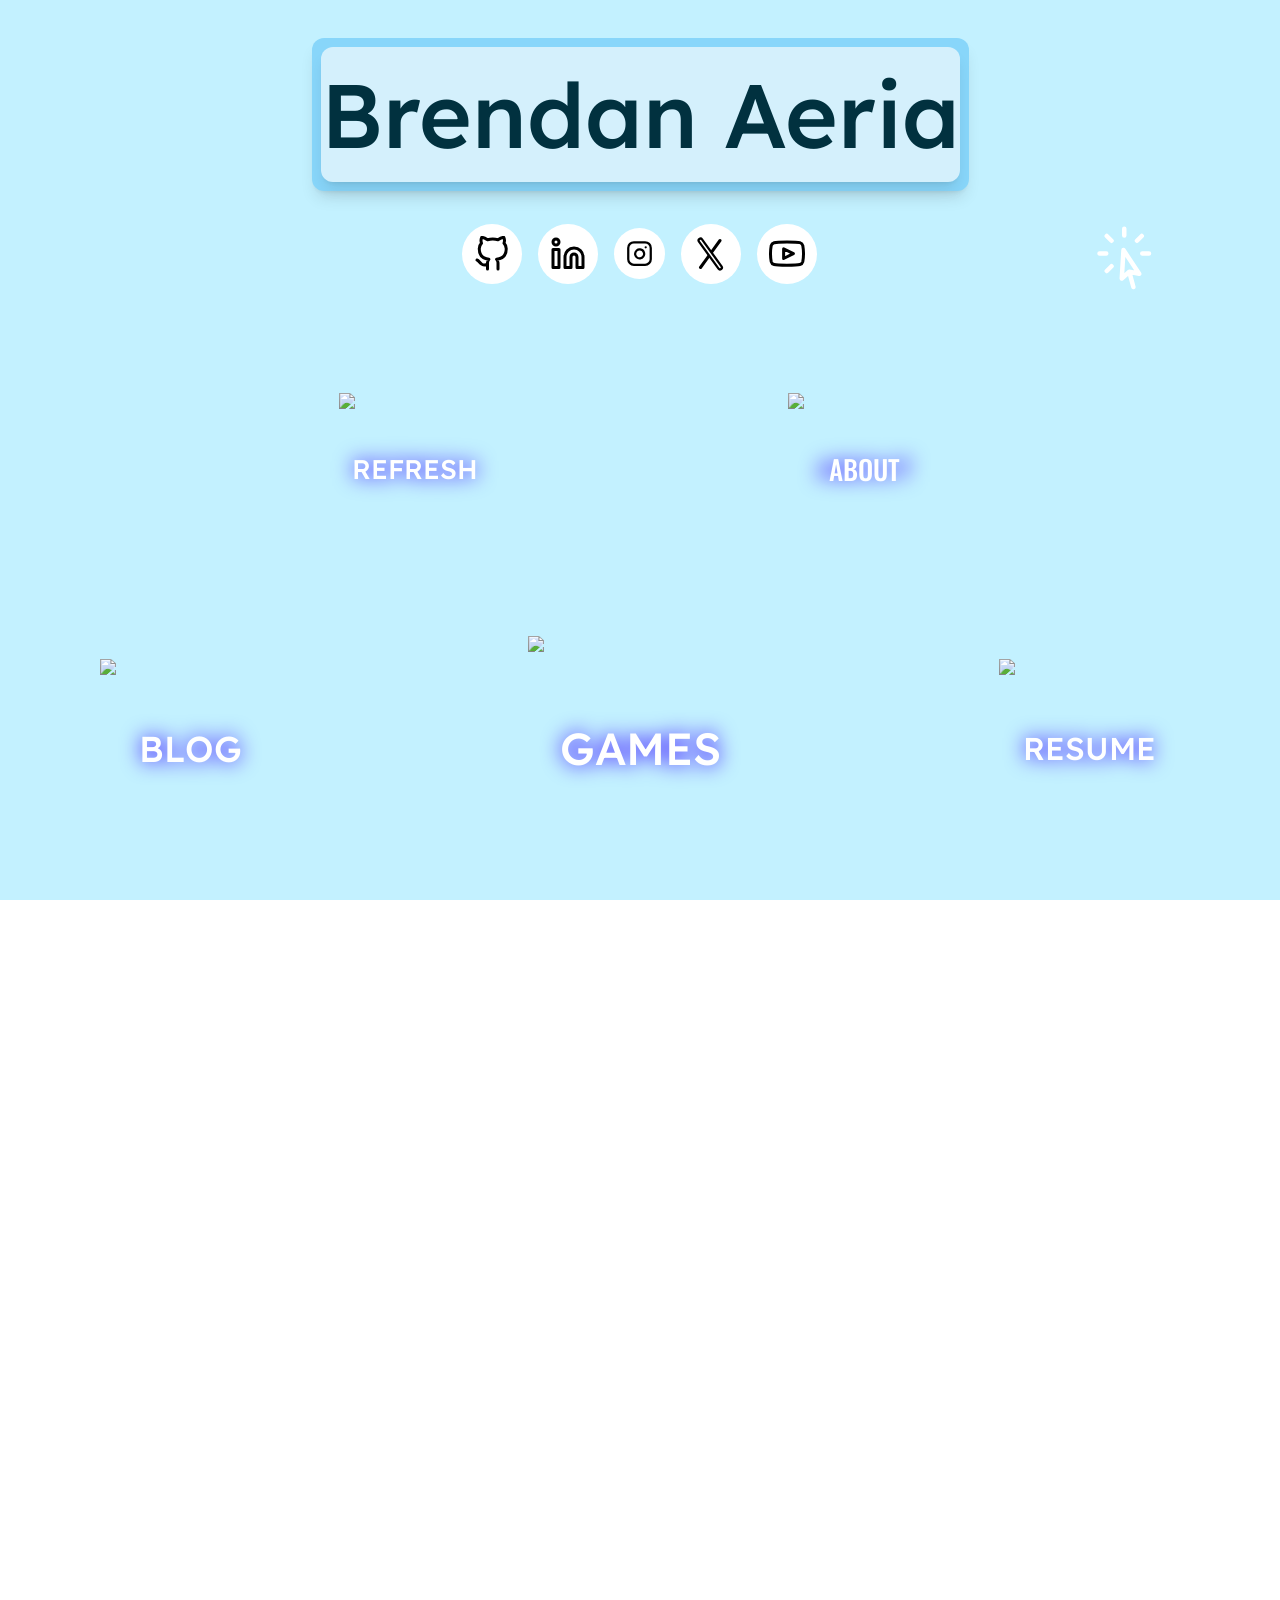
==== commit 4659619b: "Updates" ====
--- a/index.html
+++ b/index.html
@@ -1 +1 @@
-<!DOCTYPE html><html lang="en"><head><meta charSet="utf-8"/><meta name="viewport" content="width=device-width, initial-scale=1"/><link rel="preload" as="image" href="https://aeriab.github.io/PowayPark_Profile_Pic.jpg"/><link rel="stylesheet" href="/_next/static/css/952c0ffec9b6e266.css" data-precedence="next"/><link rel="stylesheet" href="/_next/static/css/fd9639a905f61e3a.css" data-precedence="next"/><link rel="preload" as="script" fetchPriority="low" href="/_next/static/chunks/webpack-e56fbd97e78f797a.js"/><script src="/_next/static/chunks/4bd1b696-9bab53f17605294d.js" async=""></script><script src="/_next/static/chunks/587-1c53e73f40975c24.js" async=""></script><script src="/_next/static/chunks/main-app-a0526057c619f96f.js" async=""></script><script src="/_next/static/chunks/b536a0f1-375812488bfea1c1.js" async=""></script><script src="/_next/static/chunks/bd904a5c-5212015ead6b7f6f.js" async=""></script><script src="/_next/static/chunks/f7333993-93097df010aa7dd0.js" async=""></script><script src="/_next/static/chunks/1329d575-31e1e3625bc91d91.js" async=""></script><script src="/_next/static/chunks/608-0f8f57bdcf56b00c.js" async=""></script><script src="/_next/static/chunks/app/page-35589969dda42d68.js" async=""></script><title>Fancy Website</title><meta name="description" content="Generated by create next app"/><script src="/_next/static/chunks/polyfills-42372ed130431b0a.js" noModule=""></script></head><body class="__variable_4d318d __variable_ea5f4b antialiased"><div id="threeDContainer" class="absolute top-0 left-0 w-full h-full"><div id="threeDContainer" class="absolute top-0 left-0 w-full h-full touch-none"><div style="position:relative;width:100%;height:100%;overflow:hidden;pointer-events:auto;background:rgb(195,241,255)"><div style="width:100%;height:100%"><canvas style="display:block"></canvas></div></div></div></div><div class="absolute top-0 left-0 w-full h-full z-10 p-[4%]"><div class="p-[3vh] content-normal gap-[0vh] h-[99vh] grid grid-cols-5 grid-rows-[1fr_1fr_2fr_2fr] select-none"><div class="big-style h-0 text-white lexend text-[min(8vw,8vh)] col-start-1 col-end-2 row-start-1 row-end-2 z-13"><div style="transform:translateX(-50%) translateY(250%)"><svg stroke="currentColor" fill="none" stroke-width="1.5" viewBox="0 0 24 24" aria-hidden="true" height="1em" width="1em" xmlns="http://www.w3.org/2000/svg"><path stroke-linecap="round" stroke-linejoin="round" d="M15.042 21.672 13.684 16.6m0 0-2.51 2.225.569-9.47 5.227 7.917-3.286-.672ZM12 2.25V4.5m5.834.166-1.591 1.591M20.25 10.5H18M7.757 14.743l-1.59 1.59M6 10.5H3.75m4.007-4.243-1.59-1.59"></path></svg></div></div><div class="big-style h-[var(--custom-top-height)] text-white lexend col-start-1 col-end-6 row-start-1 row-end-2"><div class="width-full height-full position-absolute top-0 left-0" style="transform-style:preserve-3d;user-select:none;-webkit-user-select:none;pointer-events:none;cursor:default;transform:rotateX(0deg) rotateY(0deg)"><div style="transform:translateZ(10vh);transform-style:preserve-3d;padding-left:1vh;padding-top:1vh;padding-right:1vh;padding-bottom:1vh;user-select:none;-webkit-user-select:none;pointer-events:none;cursor:default" class="big-style rounded-xl bg-[#88d6fa] shadow-lg"><div style="transform:translateZ(3vh);user-select:none;-webkit-user-select:none;pointer-events:none;cursor:default" class="mx-auto text-[min(20vw,20vh)] bg-[#d4f0fc] rounded-xl shadow-lg h-[80%]"><p style="user-select:none;-webkit-user-select:none;pointer-events:none;cursor:default" class="width-full height-full position-absolute top-0 left-0 text-[#01313f] lexend text-[min(10vw,10vh)] text-center">Brendan Aeria</p></div></div></div></div><div class="big-style h-[var(--custom-tmiddle-height)] col-start-2 col-end-5 row-start-2 row-end-3"><div class="flex items-center justify-center "><div class="mx-2" tabindex="0"><button aria-label="GitHub Profile" class="block p-3 rounded-full bg-white hover:bg-gray-100 transition-colors"><svg xmlns="http://www.w3.org/2000/svg" width="24" height="24" viewBox="0 0 24 24" fill="none" stroke="currentColor" stroke-width="2" stroke-linecap="round" stroke-linejoin="round" class="w-[min(4vw,4vh)] h-[min(4vw,4vh)] text-black"><path d="M9 19c-5 1.5-5-2.5-7-3m14 6v-3.87a3.37 3.37 0 0 0-.94-2.61c3.14-.35 6.44-1.54 6.44-7A5.44 5.44 0 0 0 20 4.77 5.07 5.07 0 0 0 19.91 1S18.73.65 16 2.48a13.38 13.38 0 0 0-7 0C6.27.65 5.09 1 5.09 1A5.07 5.07 0 0 0 5 4.77a5.44 5.44 0 0 0-1.5 3.78c0 5.42 3.3 6.61 6.44 7A3.37 3.37 0 0 0 9 18.13V22"></path></svg></button></div><div class="mx-2" tabindex="0"><button aria-label="LinkedIn Profile" class="block p-3 rounded-full bg-white hover:bg-gray-100 transition-colors"><svg xmlns="http://www.w3.org/2000/svg" width="24" height="24" viewBox="0 0 24 24" fill="none" stroke="currentColor" stroke-width="2" stroke-linecap="round" stroke-linejoin="round" class="w-[min(4vw,4vh)] h-[min(4vw,4vh)] text-black"><path d="M16 8a6 6 0 0 1 6 6v7h-4v-7a2 2 0 0 0-2-2 2 2 0 0 0-2 2v7h-4v-7a6 6 0 0 1 6-6z"></path><rect x="2" y="9" width="4" height="12"></rect><circle cx="4" cy="4" r="2"></circle></svg></button></div><div class="mx-2" tabindex="0"><button aria-label="Instagram Profile" class="block p-3 rounded-full bg-white hover:bg-gray-100 transition-colors"><svg xmlns="http://www.w3.org/2000/svg" width="24" height="24" viewBox="0 0 24 24" fill="none" stroke="currentColor" stroke-width="2" stroke-linecap="round" stroke-linejoin="round" class="w-[min(4vw,3vh)] h-[min(4vw,3vh)] text-black"><path d="M16 11.37A4 4 0 1 1 12.63 8.37 4 4 0 0 1 16 11.37z"></path><rect x="2" y="2" width="20" height="20" rx="5" ry="5"></rect><path d="M17.5 6.5h.01"></path></svg></button></div><div class="mx-2" tabindex="0"><button aria-label="X (Twitter) Profile" class="block p-3 rounded-full bg-white hover:bg-gray-100 transition-colors"><svg xmlns="http://www.w3.org/2000/svg" width="24" height="24" viewBox="0 0 24 24" fill="none" stroke="currentColor" stroke-width="2" stroke-linecap="round" stroke-linejoin="round" class="w-[min(4vw,4vh)] h-[min(4vw,4vh)] text-black"><path d="M18 3L5 21"></path><path d="M5 3l13 18" stroke-width="4" stroke="currentColor" stroke-linecap="round" stroke-linejoin="round"></path><path d="M5 3l13 18" stroke-width="1" stroke="white" stroke-linecap="round" stroke-linejoin="round"></path></svg></button></div><div class="mx-2" tabindex="0"><button aria-label="YouTube Channel" class="block p-3 rounded-full bg-white hover:bg-gray-100 transition-colors"><svg xmlns="http://www.w3.org/2000/svg" width="24" height="24" viewBox="0 0 24 24" fill="none" stroke="currentColor" stroke-width="2" stroke-linecap="round" stroke-linejoin="round" class="w-[min(4vw,4vh)] h-[min(4vw,4vh)] text-black"><path d="M22.54 6.42a2.78 2.78 0 0 0-1.94-2C18.88 4 12 4 12 4s-6.88 0-8.6.46a2.78 2.78 0 0 0-1.94 2 29 29 0 0 0-.46 5.25 29 29 0 0 0 .46 5.33 2.78 2.78 0 0 0 1.94 2c1.72.46 8.6.46 8.6.46s6.88 0 8.6-.46a2.78 2.78 0 0 0 1.94-2 29 29 0 0 0 .46-5.25 29 29 0 0 0-.46-5.33z"></path><path d="M9.75 15.02v-6.54l6.5 3.27-6.5 3.27z"></path></svg></button></div></div></div><div class="big-style h-[var(--custom-middle-height)] col-start-2 col-end-3 row-start-3 row-end-4"><div class="w-full h-full"><div class="w-full h-full" style="transform-style:preserve-3d;will-change:transform;transform:translateX(0px) translateY(0px)"><div class="w-full h-full flex items-center justify-center"><button class="flex flex-col items-center justify-center h-[min(17vw,17vh)] w-[min(17vw,17vh)]" tabindex="0"><div class="w-full h-full" style="transform-style:preserve-3d;transform-origin:center;will-change:transform;transform:rotateZ(0deg)"><img alt="Protein Logo" loading="lazy" width="10" height="10" decoding="async" data-nimg="1" class="w-full h-full" style="color:transparent" src="https://aeriab.github.io/official_profile_picture.svg"/></div><p class="absolute z-10 text-[min(3vw,3vh)] text-[#2f00ff] font-bold lexend" style="z-index:0;filter:blur(10px)">REFRESH</p><p class="text-[min(3vw,3vh)] absolute z-10 text-[#ffffff] font-bold lexend" style="z-index:1">REFRESH</p></button></div></div></div></div><div class="big-style h-[var(--custom-middle-height)] col-start-4 col-end-5 row-start-3 row-end-4"><div class="w-full h-full"><div class="w-full h-full" style="transform-style:preserve-3d;will-change:transform;touch-action:manipulation;transform:translateX(0px) translateY(0px)"><div class="w-full h-full flex items-center justify-center"><button class="flex flex-col items-center justify-center h-[min(17vw,17vh)] w-[min(17vw,17vh)]" tabindex="0"><div class="w-full h-full" style="transform-style:preserve-3d;transform-origin:center;will-change:transform;transform:rotateZ(0deg)"><img alt="Protein Logo" loading="lazy" width="10" height="10" decoding="async" data-nimg="1" class="w-full h-full" style="color:transparent" src="https://aeriab.github.io/official_profile_picture.svg"/></div><p class="absolute z-10 text-[min(3vw,3vh)] text-[#2f00ff] font-bold lexend" style="z-index:0;filter:blur(10px)">ABOUT</p><p class="__className_3fff20 font-[500] text-[min(3vw,3vh)] absolute z-10 text-[#ffffff]" style="z-index:1">ABOUT</p></button></div></div></div></div><div class="big-style h-[var(--custom-bottom-height)] col-start-1 col-end-2 row-start-4 row-end-5"><div class="w-full h-full"><div class="w-full h-full" style="transform-style:preserve-3d;will-change:transform;transform:translateX(0px) translateY(0px)"><div class="w-full h-full flex items-center justify-center"><button class="flex flex-col items-center justify-center h-[min(20vw,20vh)] w-[min(20vw,20vh)]" tabindex="0"><div class="w-full h-full" style="touch-action:manipulation;transform-style:preserve-3d;transform-origin:center;will-change:transform;transform:rotateZ(0deg)"><img alt="Protein Logo" loading="lazy" width="10" height="10" decoding="async" data-nimg="1" class="w-full h-full" style="color:transparent" src="https://aeriab.github.io/official_profile_picture.svg"/></div><p class="absolute z-10 text-[min(4vw,4vh)] text-[#2f00ff] font-bold lexend" style="z-index:0;filter:blur(10px)">BLOG</p><p class="text-[min(4vw,4vh)] absolute z-10 text-[#ffffff] lexend" style="z-index:1">BLOG</p></button></div></div></div></div><div class="big-style h-[var(--custom-bottom-height)] col-start-3 col-end-4 row-start-4 row-end-5"><div class="w-full h-full"><div class="w-full h-full" style="transform-style:preserve-3d;will-change:transform;transform:translateX(0px) translateY(0px)"><div class="w-full h-full flex items-center justify-center"><button class="flex flex-col items-center justify-center h-[min(25vw,25vh)] w-[min(25vw,25vh)]" tabindex="0"><div class="w-full h-full" style="transform-style:preserve-3d;transform-origin:center;will-change:transform;transform:rotateZ(0deg)"><img alt="Protein Logo" loading="lazy" width="10" height="10" decoding="async" data-nimg="1" class="w-full h-full" style="color:transparent" src="https://aeriab.github.io/official_profile_picture.svg"/></div><p class="absolute z-10 text-[min(5vw,5vh)] text-[#2f00ff] font-bold lexend" style="z-index:0;filter:blur(10px)">GAMES</p><p class="text-[min(5vw,5vh)] absolute z-10 text-[#ffffff] font-bold lexend" style="z-index:1">GAMES</p></button></div></div></div></div><div class="big-style h-[var(--custom-bottom-height)] col-start-5 col-end-6 row-start-4 row-end-5"><div class="w-full h-full"><div class="w-full h-full" style="transform-style:preserve-3d;will-change:transform;transform:translateX(0px) translateY(0px)"><div class="w-full h-full flex items-center justify-center"><button class="flex flex-col items-center justify-center h-[min(20vw,20vh)] w-[min(20vw,20vh)]"><div class="w-full h-full" style="transform-style:preserve-3d;transform-origin:center;will-change:transform;transform:rotateZ(0deg)"><img alt="Protein Logo" loading="lazy" width="10" height="10" decoding="async" data-nimg="1" class="w-full h-full" style="color:transparent" src="https://aeriab.github.io/official_profile_picture.svg"/></div><p class="absolute z-10 text-[min(3.5vw,3.5vh)] text-[#2f00ff] font-bold lexend" style="z-index:0;filter:blur(10px)">RESUME</p><p class="text-[min(3.5vw,3.5vh)] absolute z-10 text-[#ffffff] font-bold lexend" style="z-index:1">RESUME</p></button></div></div></div></div></div><div class="p-[6vh] content-normal gap-[0vh] h-[99vh] grid grid-cols-[1fr_8fr_1fr_8fr_1fr] grid-rows-[1fr_1fr_6fr_1fr_1fr] select-none" style="opacity:0;transform:translateY(150vh)"><div class="big-style col-start-1 col-end-6 row-start-1 row-end-2"><h1 class="text-[min(5vw,5vh)] text-[#000000] font-bold lexend text-center h-[5vh]">Brendan Aeria</h1></div><div class="big-style col-start-1 col-end-6 row-start-2 row-end-3"><div class="flex items-center justify-center "><div class="mx-2" tabindex="0"><button aria-label="GitHub Profile" class="block p-3 rounded-full bg-white hover:bg-gray-100 transition-colors"><svg xmlns="http://www.w3.org/2000/svg" width="24" height="24" viewBox="0 0 24 24" fill="none" stroke="currentColor" stroke-width="2" stroke-linecap="round" stroke-linejoin="round" class="w-[min(4vw,4vh)] h-[min(4vw,4vh)] text-black"><path d="M9 19c-5 1.5-5-2.5-7-3m14 6v-3.87a3.37 3.37 0 0 0-.94-2.61c3.14-.35 6.44-1.54 6.44-7A5.44 5.44 0 0 0 20 4.77 5.07 5.07 0 0 0 19.91 1S18.73.65 16 2.48a13.38 13.38 0 0 0-7 0C6.27.65 5.09 1 5.09 1A5.07 5.07 0 0 0 5 4.77a5.44 5.44 0 0 0-1.5 3.78c0 5.42 3.3 6.61 6.44 7A3.37 3.37 0 0 0 9 18.13V22"></path></svg></button></div><div class="mx-2" tabindex="0"><button aria-label="LinkedIn Profile" class="block p-3 rounded-full bg-white hover:bg-gray-100 transition-colors"><svg xmlns="http://www.w3.org/2000/svg" width="24" height="24" viewBox="0 0 24 24" fill="none" stroke="currentColor" stroke-width="2" stroke-linecap="round" stroke-linejoin="round" class="w-[min(4vw,4vh)] h-[min(4vw,4vh)] text-black"><path d="M16 8a6 6 0 0 1 6 6v7h-4v-7a2 2 0 0 0-2-2 2 2 0 0 0-2 2v7h-4v-7a6 6 0 0 1 6-6z"></path><rect x="2" y="9" width="4" height="12"></rect><circle cx="4" cy="4" r="2"></circle></svg></button></div><div class="mx-2" tabindex="0"><button aria-label="Instagram Profile" class="block p-3 rounded-full bg-white hover:bg-gray-100 transition-colors"><svg xmlns="http://www.w3.org/2000/svg" width="24" height="24" viewBox="0 0 24 24" fill="none" stroke="currentColor" stroke-width="2" stroke-linecap="round" stroke-linejoin="round" class="w-[min(4vw,3vh)] h-[min(4vw,3vh)] text-black"><path d="M16 11.37A4 4 0 1 1 12.63 8.37 4 4 0 0 1 16 11.37z"></path><rect x="2" y="2" width="20" height="20" rx="5" ry="5"></rect><path d="M17.5 6.5h.01"></path></svg></button></div><div class="mx-2" tabindex="0"><button aria-label="X (Twitter) Profile" class="block p-3 rounded-full bg-white hover:bg-gray-100 transition-colors"><svg xmlns="http://www.w3.org/2000/svg" width="24" height="24" viewBox="0 0 24 24" fill="none" stroke="currentColor" stroke-width="2" stroke-linecap="round" stroke-linejoin="round" class="w-[min(4vw,4vh)] h-[min(4vw,4vh)] text-black"><path d="M18 3L5 21"></path><path d="M5 3l13 18" stroke-width="4" stroke="currentColor" stroke-linecap="round" stroke-linejoin="round"></path><path d="M5 3l13 18" stroke-width="1" stroke="white" stroke-linecap="round" stroke-linejoin="round"></path></svg></button></div><div class="mx-2" tabindex="0"><button aria-label="YouTube Channel" class="block p-3 rounded-full bg-white hover:bg-gray-100 transition-colors"><svg xmlns="http://www.w3.org/2000/svg" width="24" height="24" viewBox="0 0 24 24" fill="none" stroke="currentColor" stroke-width="2" stroke-linecap="round" stroke-linejoin="round" class="w-[min(4vw,4vh)] h-[min(4vw,4vh)] text-black"><path d="M22.54 6.42a2.78 2.78 0 0 0-1.94-2C18.88 4 12 4 12 4s-6.88 0-8.6.46a2.78 2.78 0 0 0-1.94 2 29 29 0 0 0-.46 5.25 29 29 0 0 0 .46 5.33 2.78 2.78 0 0 0 1.94 2c1.72.46 8.6.46 8.6.46s6.88 0 8.6-.46a2.78 2.78 0 0 0 1.94-2 29 29 0 0 0 .46-5.25 29 29 0 0 0-.46-5.33z"></path><path d="M9.75 15.02v-6.54l6.5 3.27-6.5 3.27z"></path></svg></button></div></div></div><div class="big-style col-start-2 col-end-3 row-start-3 row-end-4"><img src="https://aeriab.github.io/PowayPark_Profile_Pic.jpg" alt="Picture" class="w-[min(30vw,30vh)] rounded-lg" style="opacity:0;transform:translateX(-50px)"/></div><div class="big-style col-start-4 col-end-5 row-start-3 row-end-4"><div style="opacity:0;transform:translateX(50px)"><p class="text-[min(3.2vw,3.2vh)] text-[#000000] font-bold lexend">Computation and Systems Biology Undergraduate · UCLA class of 2027 <br/></p><p class="text-[min(1.6vw,1.6vh)] text-[#000000] lexend text-left mt-[3.0vh]">As the research coordinator for CruX UCLA, I lead the development of Brain Computer Interface software and contribute to research publications on EEG/EMG transfer learning. My experience extends to game development, where I have won two university-wide game jams and serve as the Game Jam Officer for ACM Studio UCLA. Additionally, I have internship experience in AI content development and machine learning model engineering.</p></div></div><div class="big-style col-start-1 col-end-6 row-start-4 row-end-5" style="opacity:0;transform:translateY(20px)"><div class="w-full h-full"><div class="w-full h-full" style="transform-style:preserve-3d;will-change:transform;touch-action:none;transform:translateX(0px) translateY(0px)"><div class="w-full h-full flex items-center justify-center"><button class="flex flex-col items-center justify-center h-[min(17vw,17vh)] w-[min(17vw,17vh)]" tabindex="0"><div class="w-full h-full" style="transform-style:preserve-3d;transform-origin:center;will-change:transform;transform:rotateZ(0deg)"><img alt="Protein Logo" loading="lazy" width="10" height="10" decoding="async" data-nimg="1" class="w-full h-full" style="color:transparent" src="https://aeriab.github.io/official_profile_picture.svg"/></div><p class="absolute z-10 text-[min(3vw,3vh)] text-[#2f00ff] font-bold lexend" style="z-index:0;filter:blur(10px)">HOME</p><p class="text-[min(3vw,3vh)] absolute z-10 text-[#ffffff] font-bold lexend" style="z-index:1">HOME</p></button></div></div></div></div></div></div><script src="/_next/static/chunks/webpack-e56fbd97e78f797a.js" async=""></script><script>(self.__next_f=self.__next_f||[]).push([0])</script><script>self.__next_f.push([1,"1:\"$Sreact.fragment\"\n2:I[5244,[],\"\"]\n3:I[3866,[],\"\"]\n4:I[7033,[],\"ClientPageRoot\"]\n5:I[9089,[\"367\",\"static/chunks/b536a0f1-375812488bfea1c1.js\",\"831\",\"static/chunks/bd904a5c-5212015ead6b7f6f.js\",\"760\",\"static/chunks/f7333993-93097df010aa7dd0.js\",\"413\",\"static/chunks/1329d575-31e1e3625bc91d91.js\",\"608\",\"static/chunks/608-0f8f57bdcf56b00c.js\",\"974\",\"static/chunks/app/page-35589969dda42d68.js\"],\"default\"]\n8:I[6213,[],\"OutletBoundary\"]\nb:I[6213,[],\"ViewportBoundary\"]\nd:I[6213,[],\"MetadataBoundary\"]\nf:I[4835,[],\"\"]\n:HL[\"/_next/static/css/952c0ffec9b6e266.css\",\"style\"]\n:HL[\"/_next/static/css/fd9639a905f61e3a.css\",\"style\"]\n"])</script><script>self.__next_f.push([1,"0:{\"P\":null,\"b\":\"yXaFtMRNpmlHZH_LJJGBA\",\"p\":\"\",\"c\":[\"\",\"\"],\"i\":false,\"f\":[[[\"\",{\"children\":[\"__PAGE__\",{}]},\"$undefined\",\"$undefined\",true],[\"\",[\"$\",\"$1\",\"c\",{\"children\":[[[\"$\",\"link\",\"0\",{\"rel\":\"stylesheet\",\"href\":\"/_next/static/css/952c0ffec9b6e266.css\",\"precedence\":\"next\",\"crossOrigin\":\"$undefined\",\"nonce\":\"$undefined\"}]],[\"$\",\"html\",null,{\"lang\":\"en\",\"children\":[\"$\",\"body\",null,{\"className\":\"__variable_4d318d __variable_ea5f4b antialiased\",\"children\":[\"$\",\"$L2\",null,{\"parallelRouterKey\":\"children\",\"error\":\"$undefined\",\"errorStyles\":\"$undefined\",\"errorScripts\":\"$undefined\",\"template\":[\"$\",\"$L3\",null,{}],\"templateStyles\":\"$undefined\",\"templateScripts\":\"$undefined\",\"notFound\":[[[\"$\",\"title\",null,{\"children\":\"404: This page could not be found.\"}],[\"$\",\"div\",null,{\"style\":{\"fontFamily\":\"system-ui,\\\"Segoe UI\\\",Roboto,Helvetica,Arial,sans-serif,\\\"Apple Color Emoji\\\",\\\"Segoe UI Emoji\\\"\",\"height\":\"100vh\",\"textAlign\":\"center\",\"display\":\"flex\",\"flexDirection\":\"column\",\"alignItems\":\"center\",\"justifyContent\":\"center\"},\"children\":[\"$\",\"div\",null,{\"children\":[[\"$\",\"style\",null,{\"dangerouslySetInnerHTML\":{\"__html\":\"body{color:#000;background:#fff;margin:0}.next-error-h1{border-right:1px solid rgba(0,0,0,.3)}@media (prefers-color-scheme:dark){body{color:#fff;background:#000}.next-error-h1{border-right:1px solid rgba(255,255,255,.3)}}\"}}],[\"$\",\"h1\",null,{\"className\":\"next-error-h1\",\"style\":{\"display\":\"inline-block\",\"margin\":\"0 20px 0 0\",\"padding\":\"0 23px 0 0\",\"fontSize\":24,\"fontWeight\":500,\"verticalAlign\":\"top\",\"lineHeight\":\"49px\"},\"children\":404}],[\"$\",\"div\",null,{\"style\":{\"display\":\"inline-block\"},\"children\":[\"$\",\"h2\",null,{\"style\":{\"fontSize\":14,\"fontWeight\":400,\"lineHeight\":\"49px\",\"margin\":0},\"children\":\"This page could not be found.\"}]}]]}]}]],\"$undefined\",[]],\"forbidden\":\"$undefined\",\"unauthorized\":\"$undefined\"}]}]}]]}],{\"children\":[\"__PAGE__\",[\"$\",\"$1\",\"c\",{\"children\":[[\"$\",\"$L4\",null,{\"Component\":\"$5\",\"searchParams\":{},\"params\":{},\"promises\":[\"$@6\",\"$@7\"]}],\"$undefined\",[[\"$\",\"link\",\"0\",{\"rel\":\"stylesheet\",\"href\":\"/_next/static/css/fd9639a905f61e3a.css\",\"precedence\":\"next\",\"crossOrigin\":\"$undefined\",\"nonce\":\"$undefined\"}]],[\"$\",\"$L8\",null,{\"children\":[\"$L9\",\"$La\",null]}]]}],{},null,false]},null,false],[\"$\",\"$1\",\"h\",{\"children\":[null,[\"$\",\"$1\",\"32G1NDnYLvAOk8X8_jHu7\",{\"children\":[[\"$\",\"$Lb\",null,{\"children\":\"$Lc\"}],null]}],[\"$\",\"$Ld\",null,{\"children\":\"$Le\"}]]}],false]],\"m\":\"$undefined\",\"G\":[\"$f\",\"$undefined\"],\"s\":false,\"S\":true}\n"])</script><script>self.__next_f.push([1,"6:{}\n7:{}\n"])</script><script>self.__next_f.push([1,"c:[[\"$\",\"meta\",\"0\",{\"charSet\":\"utf-8\"}],[\"$\",\"meta\",\"1\",{\"name\":\"viewport\",\"content\":\"width=device-width, initial-scale=1\"}]]\n9:null\n"])</script><script>self.__next_f.push([1,"a:null\ne:[[\"$\",\"title\",\"0\",{\"children\":\"Fancy Website\"}],[\"$\",\"meta\",\"1\",{\"name\":\"description\",\"content\":\"Generated by create next app\"}]]\n"])</script></body></html>+<!DOCTYPE html><html lang="en"><head><meta charSet="utf-8"/><meta name="viewport" content="width=device-width, initial-scale=1"/><link rel="preload" as="image" href="https://aeriab.github.io/PowayPark_Profile_Pic.jpg"/><link rel="stylesheet" href="/_next/static/css/66c1946e7b070f8e.css" data-precedence="next"/><link rel="stylesheet" href="/_next/static/css/fd9639a905f61e3a.css" data-precedence="next"/><link rel="preload" as="script" fetchPriority="low" href="/_next/static/chunks/webpack-e56fbd97e78f797a.js"/><script src="/_next/static/chunks/4bd1b696-9bab53f17605294d.js" async=""></script><script src="/_next/static/chunks/587-1c53e73f40975c24.js" async=""></script><script src="/_next/static/chunks/main-app-a0526057c619f96f.js" async=""></script><script src="/_next/static/chunks/b536a0f1-375812488bfea1c1.js" async=""></script><script src="/_next/static/chunks/bd904a5c-5212015ead6b7f6f.js" async=""></script><script src="/_next/static/chunks/f7333993-93097df010aa7dd0.js" async=""></script><script src="/_next/static/chunks/1329d575-31e1e3625bc91d91.js" async=""></script><script src="/_next/static/chunks/608-0f8f57bdcf56b00c.js" async=""></script><script src="/_next/static/chunks/app/page-be8c8aaaa75b9136.js" async=""></script><title>Fancy Website</title><meta name="description" content="Generated by create next app"/><script src="/_next/static/chunks/polyfills-42372ed130431b0a.js" noModule=""></script></head><body class="__variable_4d318d __variable_ea5f4b antialiased"><div id="threeDContainer" class="absolute top-0 left-0 w-full h-full"><div id="threeDContainer" class="absolute top-0 left-0 w-full h-full touch-none"><div style="position:relative;width:100%;height:100%;overflow:hidden;pointer-events:auto;background:rgb(195,241,255)"><div style="width:100%;height:100%"><canvas style="display:block"></canvas></div></div></div></div><div class="fixed top-4 right-4 bg-white/80 text-black px-4 py-2 rounded-lg shadow-lg flex items-center gap-2 text-[min(3vh,3vw)] font-semibold">☁️ Cloud Drawing Mode Active</div><div class="absolute top-0 left-0 w-full h-full z-10 p-[4%]"><div class="p-[3vh] content-normal gap-[0vh] h-[99vh] grid grid-cols-5 grid-rows-[1fr_1fr_2fr_2fr] select-none"><div class="big-style h-0 text-white lexend text-[min(8vw,8vh)] col-start-5 col-end-6 row-start-1 row-end-2 z-13"><div style="transform:translateX(-50%) translateY(250%)"><svg stroke="currentColor" fill="none" stroke-width="1.5" viewBox="0 0 24 24" aria-hidden="true" height="1em" width="1em" xmlns="http://www.w3.org/2000/svg"><path stroke-linecap="round" stroke-linejoin="round" d="M15.042 21.672 13.684 16.6m0 0-2.51 2.225.569-9.47 5.227 7.917-3.286-.672ZM12 2.25V4.5m5.834.166-1.591 1.591M20.25 10.5H18M7.757 14.743l-1.59 1.59M6 10.5H3.75m4.007-4.243-1.59-1.59"></path></svg></div></div><div class="big-style h-[var(--custom-top-height)] text-white lexend col-start-1 col-end-6 row-start-1 row-end-2"><div class="width-full height-full position-absolute top-0 left-0" style="transform-style:preserve-3d;user-select:none;-webkit-user-select:none;pointer-events:none;cursor:default;transform:rotateX(0deg) rotateY(0deg)"><div style="transform:translateZ(10vh);transform-style:preserve-3d;padding-left:1vh;padding-top:1vh;padding-right:1vh;padding-bottom:1vh;user-select:none;-webkit-user-select:none;pointer-events:none;cursor:default" class="big-style rounded-xl bg-[#88d6fa] shadow-lg"><div style="transform:translateZ(3vh);user-select:none;-webkit-user-select:none;pointer-events:none;cursor:default" class="mx-auto text-[min(20vw,20vh)] bg-[#d4f0fc] rounded-xl shadow-lg h-[80%]"><p style="user-select:none;-webkit-user-select:none;pointer-events:none;cursor:default" class="width-full height-full position-absolute top-0 left-0 text-[#01313f] lexend text-[min(10vw,10vh)] text-center">Brendan Aeria</p></div></div></div></div><div class="big-style h-[var(--custom-tmiddle-height)] col-start-2 col-end-5 row-start-2 row-end-3"><div class="flex items-center justify-center "><div class="mx-2" tabindex="0"><button aria-label="GitHub Profile" class="block p-3 rounded-full bg-white hover:bg-gray-100 transition-colors"><svg xmlns="http://www.w3.org/2000/svg" width="24" height="24" viewBox="0 0 24 24" fill="none" stroke="currentColor" stroke-width="2" stroke-linecap="round" stroke-linejoin="round" class="w-[min(4vw,4vh)] h-[min(4vw,4vh)] text-black"><path d="M9 19c-5 1.5-5-2.5-7-3m14 6v-3.87a3.37 3.37 0 0 0-.94-2.61c3.14-.35 6.44-1.54 6.44-7A5.44 5.44 0 0 0 20 4.77 5.07 5.07 0 0 0 19.91 1S18.73.65 16 2.48a13.38 13.38 0 0 0-7 0C6.27.65 5.09 1 5.09 1A5.07 5.07 0 0 0 5 4.77a5.44 5.44 0 0 0-1.5 3.78c0 5.42 3.3 6.61 6.44 7A3.37 3.37 0 0 0 9 18.13V22"></path></svg></button></div><div class="mx-2" tabindex="0"><button aria-label="LinkedIn Profile" class="block p-3 rounded-full bg-white hover:bg-gray-100 transition-colors"><svg xmlns="http://www.w3.org/2000/svg" width="24" height="24" viewBox="0 0 24 24" fill="none" stroke="currentColor" stroke-width="2" stroke-linecap="round" stroke-linejoin="round" class="w-[min(4vw,4vh)] h-[min(4vw,4vh)] text-black"><path d="M16 8a6 6 0 0 1 6 6v7h-4v-7a2 2 0 0 0-2-2 2 2 0 0 0-2 2v7h-4v-7a6 6 0 0 1 6-6z"></path><rect x="2" y="9" width="4" height="12"></rect><circle cx="4" cy="4" r="2"></circle></svg></button></div><div class="mx-2" tabindex="0"><button aria-label="Instagram Profile" class="block p-3 rounded-full bg-white hover:bg-gray-100 transition-colors"><svg xmlns="http://www.w3.org/2000/svg" width="24" height="24" viewBox="0 0 24 24" fill="none" stroke="currentColor" stroke-width="2" stroke-linecap="round" stroke-linejoin="round" class="w-[min(4vw,3vh)] h-[min(4vw,3vh)] text-black"><path d="M16 11.37A4 4 0 1 1 12.63 8.37 4 4 0 0 1 16 11.37z"></path><rect x="2" y="2" width="20" height="20" rx="5" ry="5"></rect><path d="M17.5 6.5h.01"></path></svg></button></div><div class="mx-2" tabindex="0"><button aria-label="X (Twitter) Profile" class="block p-3 rounded-full bg-white hover:bg-gray-100 transition-colors"><svg xmlns="http://www.w3.org/2000/svg" width="24" height="24" viewBox="0 0 24 24" fill="none" stroke="currentColor" stroke-width="2" stroke-linecap="round" stroke-linejoin="round" class="w-[min(4vw,4vh)] h-[min(4vw,4vh)] text-black"><path d="M18 3L5 21"></path><path d="M5 3l13 18" stroke-width="4" stroke="currentColor" stroke-linecap="round" stroke-linejoin="round"></path><path d="M5 3l13 18" stroke-width="1" stroke="white" stroke-linecap="round" stroke-linejoin="round"></path></svg></button></div><div class="mx-2" tabindex="0"><button aria-label="YouTube Channel" class="block p-3 rounded-full bg-white hover:bg-gray-100 transition-colors"><svg xmlns="http://www.w3.org/2000/svg" width="24" height="24" viewBox="0 0 24 24" fill="none" stroke="currentColor" stroke-width="2" stroke-linecap="round" stroke-linejoin="round" class="w-[min(4vw,4vh)] h-[min(4vw,4vh)] text-black"><path d="M22.54 6.42a2.78 2.78 0 0 0-1.94-2C18.88 4 12 4 12 4s-6.88 0-8.6.46a2.78 2.78 0 0 0-1.94 2 29 29 0 0 0-.46 5.25 29 29 0 0 0 .46 5.33 2.78 2.78 0 0 0 1.94 2c1.72.46 8.6.46 8.6.46s6.88 0 8.6-.46a2.78 2.78 0 0 0 1.94-2 29 29 0 0 0 .46-5.25 29 29 0 0 0-.46-5.33z"></path><path d="M9.75 15.02v-6.54l6.5 3.27-6.5 3.27z"></path></svg></button></div></div></div><div class="big-style h-[var(--custom-middle-height)] col-start-2 col-end-3 row-start-3 row-end-4"><div class="w-full h-full"><div class="w-full h-full" style="transform-style:preserve-3d;will-change:transform;transform:translateX(0px) translateY(0px)"><div class="w-full h-full flex items-center justify-center"><button class="flex flex-col items-center justify-center h-[min(17vw,17vh)] w-[min(17vw,17vh)]" tabindex="0"><div class="w-full h-full" style="transform-style:preserve-3d;transform-origin:center;will-change:transform;transform:rotateZ(0deg)"><img alt="Protein Logo" loading="lazy" width="10" height="10" decoding="async" data-nimg="1" class="w-full h-full" style="color:transparent" src="https://aeriab.github.io/official_profile_picture.svg"/></div><p class="absolute z-10 text-[min(3vw,3vh)] text-[#2f00ff] font-bold lexend" style="z-index:0;filter:blur(10px)">REFRESH</p><p class="text-[min(3vw,3vh)] absolute z-10 text-[#ffffff] font-bold lexend" style="z-index:1">REFRESH</p></button></div></div></div></div><div class="big-style h-[var(--custom-middle-height)] col-start-4 col-end-5 row-start-3 row-end-4"><div class="w-full h-full"><div class="w-full h-full" style="transform-style:preserve-3d;will-change:transform;touch-action:manipulation;transform:translateX(0px) translateY(0px)"><div class="w-full h-full flex items-center justify-center"><button class="flex flex-col items-center justify-center h-[min(17vw,17vh)] w-[min(17vw,17vh)]" tabindex="0"><div class="w-full h-full" style="transform-style:preserve-3d;transform-origin:center;will-change:transform;transform:rotateZ(0deg)"><img alt="Protein Logo" loading="lazy" width="10" height="10" decoding="async" data-nimg="1" class="w-full h-full" style="color:transparent" src="https://aeriab.github.io/official_profile_picture.svg"/></div><p class="absolute z-10 text-[min(3vw,3vh)] text-[#2f00ff] font-bold lexend" style="z-index:0;filter:blur(10px)">ABOUT</p><p class="__className_3fff20 font-[500] text-[min(3vw,3vh)] absolute z-10 text-[#ffffff]" style="z-index:1">ABOUT</p></button></div></div></div></div><div class="big-style h-[var(--custom-bottom-height)] col-start-1 col-end-2 row-start-4 row-end-5"><div class="w-full h-full"><div class="w-full h-full" style="transform-style:preserve-3d;will-change:transform;transform:translateX(0px) translateY(0px)"><div class="w-full h-full flex items-center justify-center"><button class="flex flex-col items-center justify-center h-[min(20vw,20vh)] w-[min(20vw,20vh)]" tabindex="0"><div class="w-full h-full" style="touch-action:manipulation;transform-style:preserve-3d;transform-origin:center;will-change:transform;transform:rotateZ(0deg)"><img alt="Protein Logo" loading="lazy" width="10" height="10" decoding="async" data-nimg="1" class="w-full h-full" style="color:transparent" src="https://aeriab.github.io/official_profile_picture.svg"/></div><p class="absolute z-10 text-[min(4vw,4vh)] text-[#2f00ff] font-bold lexend" style="z-index:0;filter:blur(10px)">BLOG</p><p class="text-[min(4vw,4vh)] absolute z-10 text-[#ffffff] lexend" style="z-index:1">BLOG</p></button></div></div></div></div><div class="big-style h-[var(--custom-bottom-height)] col-start-3 col-end-4 row-start-4 row-end-5"><div class="w-full h-full"><div class="w-full h-full" style="transform-style:preserve-3d;will-change:transform;transform:translateX(0px) translateY(0px)"><div class="w-full h-full flex items-center justify-center"><button class="flex flex-col items-center justify-center h-[min(25vw,25vh)] w-[min(25vw,25vh)]" tabindex="0"><div class="w-full h-full" style="transform-style:preserve-3d;transform-origin:center;will-change:transform;transform:rotateZ(0deg)"><img alt="Protein Logo" loading="lazy" width="10" height="10" decoding="async" data-nimg="1" class="w-full h-full" style="color:transparent" src="https://aeriab.github.io/official_profile_picture.svg"/></div><p class="absolute z-10 text-[min(5vw,5vh)] text-[#2f00ff] font-bold lexend" style="z-index:0;filter:blur(10px)">GAMES</p><p class="text-[min(5vw,5vh)] absolute z-10 text-[#ffffff] font-bold lexend" style="z-index:1">GAMES</p></button></div></div></div></div><div class="big-style h-[var(--custom-bottom-height)] col-start-5 col-end-6 row-start-4 row-end-5"><div class="w-full h-full"><div class="w-full h-full" style="transform-style:preserve-3d;will-change:transform;transform:translateX(0px) translateY(0px)"><div class="w-full h-full flex items-center justify-center"><button class="flex flex-col items-center justify-center h-[min(20vw,20vh)] w-[min(20vw,20vh)]"><div class="w-full h-full" style="transform-style:preserve-3d;transform-origin:center;will-change:transform;transform:rotateZ(0deg)"><img alt="Protein Logo" loading="lazy" width="10" height="10" decoding="async" data-nimg="1" class="w-full h-full" style="color:transparent" src="https://aeriab.github.io/official_profile_picture.svg"/></div><p class="absolute z-10 text-[min(3.5vw,3.5vh)] text-[#2f00ff] font-bold lexend" style="z-index:0;filter:blur(10px)">RESUME</p><p class="text-[min(3.5vw,3.5vh)] absolute z-10 text-[#ffffff] font-bold lexend" style="z-index:1">RESUME</p></button></div></div></div></div></div><div class="p-[6vh] content-normal gap-[0vh] h-[99vh] grid grid-cols-[1fr_8fr_1fr_8fr_1fr] grid-rows-[1fr_1fr_6fr_1fr_1fr_2fr] select-none" style="opacity:0;transform:translateY(150vh)"><div class="big-style col-start-1 col-end-6 row-start-1 row-end-2"><h1 class="text-[min(5vw,5vh)] text-[#000000] font-bold lexend text-center h-[5vh]">Brendan Aeria</h1></div><div class="big-style col-start-1 col-end-6 row-start-2 row-end-3 h-[min(15vh,15vw)]"><div class="flex items-center justify-center "><div class="mx-2" tabindex="0"><button aria-label="GitHub Profile" class="block p-3 rounded-full bg-white hover:bg-gray-100 transition-colors"><svg xmlns="http://www.w3.org/2000/svg" width="24" height="24" viewBox="0 0 24 24" fill="none" stroke="currentColor" stroke-width="2" stroke-linecap="round" stroke-linejoin="round" class="w-[min(4vw,4vh)] h-[min(4vw,4vh)] text-black"><path d="M9 19c-5 1.5-5-2.5-7-3m14 6v-3.87a3.37 3.37 0 0 0-.94-2.61c3.14-.35 6.44-1.54 6.44-7A5.44 5.44 0 0 0 20 4.77 5.07 5.07 0 0 0 19.91 1S18.73.65 16 2.48a13.38 13.38 0 0 0-7 0C6.27.65 5.09 1 5.09 1A5.07 5.07 0 0 0 5 4.77a5.44 5.44 0 0 0-1.5 3.78c0 5.42 3.3 6.61 6.44 7A3.37 3.37 0 0 0 9 18.13V22"></path></svg></button></div><div class="mx-2" tabindex="0"><button aria-label="LinkedIn Profile" class="block p-3 rounded-full bg-white hover:bg-gray-100 transition-colors"><svg xmlns="http://www.w3.org/2000/svg" width="24" height="24" viewBox="0 0 24 24" fill="none" stroke="currentColor" stroke-width="2" stroke-linecap="round" stroke-linejoin="round" class="w-[min(4vw,4vh)] h-[min(4vw,4vh)] text-black"><path d="M16 8a6 6 0 0 1 6 6v7h-4v-7a2 2 0 0 0-2-2 2 2 0 0 0-2 2v7h-4v-7a6 6 0 0 1 6-6z"></path><rect x="2" y="9" width="4" height="12"></rect><circle cx="4" cy="4" r="2"></circle></svg></button></div><div class="mx-2" tabindex="0"><button aria-label="Instagram Profile" class="block p-3 rounded-full bg-white hover:bg-gray-100 transition-colors"><svg xmlns="http://www.w3.org/2000/svg" width="24" height="24" viewBox="0 0 24 24" fill="none" stroke="currentColor" stroke-width="2" stroke-linecap="round" stroke-linejoin="round" class="w-[min(4vw,3vh)] h-[min(4vw,3vh)] text-black"><path d="M16 11.37A4 4 0 1 1 12.63 8.37 4 4 0 0 1 16 11.37z"></path><rect x="2" y="2" width="20" height="20" rx="5" ry="5"></rect><path d="M17.5 6.5h.01"></path></svg></button></div><div class="mx-2" tabindex="0"><button aria-label="X (Twitter) Profile" class="block p-3 rounded-full bg-white hover:bg-gray-100 transition-colors"><svg xmlns="http://www.w3.org/2000/svg" width="24" height="24" viewBox="0 0 24 24" fill="none" stroke="currentColor" stroke-width="2" stroke-linecap="round" stroke-linejoin="round" class="w-[min(4vw,4vh)] h-[min(4vw,4vh)] text-black"><path d="M18 3L5 21"></path><path d="M5 3l13 18" stroke-width="4" stroke="currentColor" stroke-linecap="round" stroke-linejoin="round"></path><path d="M5 3l13 18" stroke-width="1" stroke="white" stroke-linecap="round" stroke-linejoin="round"></path></svg></button></div><div class="mx-2" tabindex="0"><button aria-label="YouTube Channel" class="block p-3 rounded-full bg-white hover:bg-gray-100 transition-colors"><svg xmlns="http://www.w3.org/2000/svg" width="24" height="24" viewBox="0 0 24 24" fill="none" stroke="currentColor" stroke-width="2" stroke-linecap="round" stroke-linejoin="round" class="w-[min(4vw,4vh)] h-[min(4vw,4vh)] text-black"><path d="M22.54 6.42a2.78 2.78 0 0 0-1.94-2C18.88 4 12 4 12 4s-6.88 0-8.6.46a2.78 2.78 0 0 0-1.94 2 29 29 0 0 0-.46 5.25 29 29 0 0 0 .46 5.33 2.78 2.78 0 0 0 1.94 2c1.72.46 8.6.46 8.6.46s6.88 0 8.6-.46a2.78 2.78 0 0 0 1.94-2 29 29 0 0 0 .46-5.25 29 29 0 0 0-.46-5.33z"></path><path d="M9.75 15.02v-6.54l6.5 3.27-6.5 3.27z"></path></svg></button></div></div></div><div class="big-style col-start-2 col-end-3 row-start-3 row-end-4"><img src="https://aeriab.github.io/PowayPark_Profile_Pic.jpg" alt="Picture" class="w-[min(30vw,30vh)] rounded-[min(100vh,100vw)]" style="opacity:0;transform:translateX(-50px)"/></div><div class="big-style col-start-4 col-end-5 row-start-3 row-end-4"><div style="opacity:0;transform:translateX(50px)"><p class="text-[min(3.2vw,3.2vh)] text-[#000000] font-bold lexend leading-[min(3.8vw,3.8vh)]">Computation and Systems Biology Undergraduate · UCLA class of 2027 <br/></p><p class="text-[min(1.6vw,1.6vh)] text-[#000000] lexend text-left mt-[3.0vh] leading-[min(3.9vw,3.9vh)]">As the research coordinator for CruX UCLA, I lead the development of Brain Computer Interface software and contribute to research publications on EEG/EMG transfer learning. My experience extends to game development, where I have won two university-wide game jams and serve as the Game Jam Officer for ACM Studio UCLA. Additionally, I have internship experience in AI content development and machine learning model engineering.</p></div></div><div class="big-style col-start-1 col-end-6 row-start-5 row-end-6" style="opacity:0;transform:translateY(20px)"><div class="w-full h-full"><div class="w-full h-full" style="transform-style:preserve-3d;will-change:transform;touch-action:none;transform:translateX(0px) translateY(0px)"><div class="w-full h-full flex items-center justify-center"><button class="flex flex-col items-center justify-center h-[min(17vw,17vh)] w-[min(17vw,17vh)]" tabindex="0"><div class="w-full h-full" style="transform-style:preserve-3d;transform-origin:center;will-change:transform;transform:rotateZ(0deg)"><img alt="Protein Logo" loading="lazy" width="10" height="10" decoding="async" data-nimg="1" class="w-full h-full" style="color:transparent" src="https://aeriab.github.io/official_profile_picture.svg"/></div><p class="absolute z-10 text-[min(3vw,3vh)] text-[#2f00ff] font-bold lexend" style="z-index:0;filter:blur(10px)">HOME</p><p class="text-[min(3vw,3vh)] absolute z-10 text-[#ffffff] font-bold lexend" style="z-index:1">HOME</p></button></div></div></div></div></div></div><script src="/_next/static/chunks/webpack-e56fbd97e78f797a.js" async=""></script><script>(self.__next_f=self.__next_f||[]).push([0])</script><script>self.__next_f.push([1,"1:\"$Sreact.fragment\"\n2:I[5244,[],\"\"]\n3:I[3866,[],\"\"]\n4:I[7033,[],\"ClientPageRoot\"]\n5:I[9089,[\"367\",\"static/chunks/b536a0f1-375812488bfea1c1.js\",\"831\",\"static/chunks/bd904a5c-5212015ead6b7f6f.js\",\"760\",\"static/chunks/f7333993-93097df010aa7dd0.js\",\"413\",\"static/chunks/1329d575-31e1e3625bc91d91.js\",\"608\",\"static/chunks/608-0f8f57bdcf56b00c.js\",\"974\",\"static/chunks/app/page-be8c8aaaa75b9136.js\"],\"default\"]\n8:I[6213,[],\"OutletBoundary\"]\nb:I[6213,[],\"ViewportBoundary\"]\nd:I[6213,[],\"MetadataBoundary\"]\nf:I[4835,[],\"\"]\n:HL[\"/_next/static/css/66c1946e7b070f8e.css\",\"style\"]\n:HL[\"/_next/static/css/fd9639a905f61e3a.css\",\"style\"]\n"])</script><script>self.__next_f.push([1,"0:{\"P\":null,\"b\":\"3LpEWjD9S0C6Dk7QsETHw\",\"p\":\"\",\"c\":[\"\",\"\"],\"i\":false,\"f\":[[[\"\",{\"children\":[\"__PAGE__\",{}]},\"$undefined\",\"$undefined\",true],[\"\",[\"$\",\"$1\",\"c\",{\"children\":[[[\"$\",\"link\",\"0\",{\"rel\":\"stylesheet\",\"href\":\"/_next/static/css/66c1946e7b070f8e.css\",\"precedence\":\"next\",\"crossOrigin\":\"$undefined\",\"nonce\":\"$undefined\"}]],[\"$\",\"html\",null,{\"lang\":\"en\",\"children\":[\"$\",\"body\",null,{\"className\":\"__variable_4d318d __variable_ea5f4b antialiased\",\"children\":[\"$\",\"$L2\",null,{\"parallelRouterKey\":\"children\",\"error\":\"$undefined\",\"errorStyles\":\"$undefined\",\"errorScripts\":\"$undefined\",\"template\":[\"$\",\"$L3\",null,{}],\"templateStyles\":\"$undefined\",\"templateScripts\":\"$undefined\",\"notFound\":[[[\"$\",\"title\",null,{\"children\":\"404: This page could not be found.\"}],[\"$\",\"div\",null,{\"style\":{\"fontFamily\":\"system-ui,\\\"Segoe UI\\\",Roboto,Helvetica,Arial,sans-serif,\\\"Apple Color Emoji\\\",\\\"Segoe UI Emoji\\\"\",\"height\":\"100vh\",\"textAlign\":\"center\",\"display\":\"flex\",\"flexDirection\":\"column\",\"alignItems\":\"center\",\"justifyContent\":\"center\"},\"children\":[\"$\",\"div\",null,{\"children\":[[\"$\",\"style\",null,{\"dangerouslySetInnerHTML\":{\"__html\":\"body{color:#000;background:#fff;margin:0}.next-error-h1{border-right:1px solid rgba(0,0,0,.3)}@media (prefers-color-scheme:dark){body{color:#fff;background:#000}.next-error-h1{border-right:1px solid rgba(255,255,255,.3)}}\"}}],[\"$\",\"h1\",null,{\"className\":\"next-error-h1\",\"style\":{\"display\":\"inline-block\",\"margin\":\"0 20px 0 0\",\"padding\":\"0 23px 0 0\",\"fontSize\":24,\"fontWeight\":500,\"verticalAlign\":\"top\",\"lineHeight\":\"49px\"},\"children\":404}],[\"$\",\"div\",null,{\"style\":{\"display\":\"inline-block\"},\"children\":[\"$\",\"h2\",null,{\"style\":{\"fontSize\":14,\"fontWeight\":400,\"lineHeight\":\"49px\",\"margin\":0},\"children\":\"This page could not be found.\"}]}]]}]}]],\"$undefined\",[]],\"forbidden\":\"$undefined\",\"unauthorized\":\"$undefined\"}]}]}]]}],{\"children\":[\"__PAGE__\",[\"$\",\"$1\",\"c\",{\"children\":[[\"$\",\"$L4\",null,{\"Component\":\"$5\",\"searchParams\":{},\"params\":{},\"promises\":[\"$@6\",\"$@7\"]}],\"$undefined\",[[\"$\",\"link\",\"0\",{\"rel\":\"stylesheet\",\"href\":\"/_next/static/css/fd9639a905f61e3a.css\",\"precedence\":\"next\",\"crossOrigin\":\"$undefined\",\"nonce\":\"$undefined\"}]],[\"$\",\"$L8\",null,{\"children\":[\"$L9\",\"$La\",null]}]]}],{},null,false]},null,false],[\"$\",\"$1\",\"h\",{\"children\":[null,[\"$\",\"$1\",\"iI3IhXIMBkPrbnVA0-mW4\",{\"children\":[[\"$\",\"$Lb\",null,{\"children\":\"$Lc\"}],null]}],[\"$\",\"$Ld\",null,{\"children\":\"$Le\"}]]}],false]],\"m\":\"$undefined\",\"G\":[\"$f\",\"$undefined\"],\"s\":false,\"S\":true}\n"])</script><script>self.__next_f.push([1,"6:{}\n7:{}\n"])</script><script>self.__next_f.push([1,"c:[[\"$\",\"meta\",\"0\",{\"charSet\":\"utf-8\"}],[\"$\",\"meta\",\"1\",{\"name\":\"viewport\",\"content\":\"width=device-width, initial-scale=1\"}]]\n9:null\n"])</script><script>self.__next_f.push([1,"a:null\ne:[[\"$\",\"title\",\"0\",{\"children\":\"Fancy Website\"}],[\"$\",\"meta\",\"1\",{\"name\":\"description\",\"content\":\"Generated by create next app\"}]]\n"])</script></body></html>
--- a/_next/static/css/66c1946e7b070f8e.css
+++ b/_next/static/css/66c1946e7b070f8e.css
@@ -0,0 +1 @@
+/*! tailwindcss v4.0.9 | MIT License | https://tailwindcss.com */@import "https://fonts.googleapis.com/css2?family=Lexend&display=swap";@import "https://fonts.googleapis.com/css2?family=Oswald&display=swap";@layer theme{:host,:root{--font-sans:var(--font-geist-sans);--font-mono:var(--font-geist-mono);--color-gray-100:oklch(.967 .003 264.542);--color-black:#000;--color-white:#fff;--spacing:.25rem;--text-xl:1.25rem;--text-xl--line-height:calc(1.75/1.25);--font-weight-semibold:600;--font-weight-bold:700;--radius-lg:.5rem;--radius-xl:.75rem;--default-transition-duration:.15s;--default-transition-timing-function:cubic-bezier(.4,0,.2,1);--default-font-family:var(--font-sans);--default-font-feature-settings:var(--font-sans--font-feature-settings);--default-font-variation-settings:var(--font-sans--font-variation-settings);--default-mono-font-family:var(--font-mono);--default-mono-font-feature-settings:var(--font-mono--font-feature-settings);--default-mono-font-variation-settings:var(--font-mono--font-variation-settings)}}@layer base{*,::backdrop,:after,:before{box-sizing:border-box;border:0 solid;margin:0;padding:0}::file-selector-button{box-sizing:border-box;border:0 solid;margin:0;padding:0}:host,html{-webkit-text-size-adjust:100%;tab-size:4;line-height:1.5;font-family:var(--default-font-family,ui-sans-serif,system-ui,sans-serif,"Apple Color Emoji","Segoe UI Emoji","Segoe UI Symbol","Noto Color Emoji");font-feature-settings:var(--default-font-feature-settings,normal);font-variation-settings:var(--default-font-variation-settings,normal);-webkit-tap-highlight-color:transparent}body{line-height:inherit}hr{height:0;color:inherit;border-top-width:1px}abbr:where([title]){-webkit-text-decoration:underline dotted;text-decoration:underline dotted}h1,h2,h3,h4,h5,h6{font-size:inherit;font-weight:inherit}a{color:inherit;-webkit-text-decoration:inherit;text-decoration:inherit}b,strong{font-weight:bolder}code,kbd,pre,samp{font-family:var(--default-mono-font-family,ui-monospace,SFMono-Regular,Menlo,Monaco,Consolas,"Liberation Mono","Courier New",monospace);font-feature-settings:var(--default-mono-font-feature-settings,normal);font-variation-settings:var(--default-mono-font-variation-settings,normal);font-size:1em}small{font-size:80%}sub,sup{vertical-align:baseline;font-size:75%;line-height:0;position:relative}sub{bottom:-.25em}sup{top:-.5em}table{text-indent:0;border-color:inherit;border-collapse:collapse}:-moz-focusring{outline:auto}progress{vertical-align:baseline}summary{display:list-item}menu,ol,ul{list-style:none}audio,canvas,embed,iframe,img,object,svg,video{vertical-align:middle;display:block}img,video{max-width:100%;height:auto}button,input,optgroup,select,textarea{font:inherit;font-feature-settings:inherit;font-variation-settings:inherit;letter-spacing:inherit;color:inherit;opacity:1;background-color:#0000;border-radius:0}::file-selector-button{font:inherit;font-feature-settings:inherit;font-variation-settings:inherit;letter-spacing:inherit;color:inherit;opacity:1;background-color:#0000;border-radius:0}:where(select:is([multiple],[size])) optgroup{font-weight:bolder}:where(select:is([multiple],[size])) optgroup option{padding-inline-start:20px}::file-selector-button{margin-inline-end:4px}::placeholder{opacity:1;color:color-mix(in oklab,currentColor 50%,transparent)}textarea{resize:vertical}::-webkit-search-decoration{-webkit-appearance:none}::-webkit-date-and-time-value{min-height:1lh;text-align:inherit}::-webkit-datetime-edit{display:inline-flex}::-webkit-datetime-edit-fields-wrapper{padding:0}::-webkit-datetime-edit,::-webkit-datetime-edit-year-field{padding-block:0}::-webkit-datetime-edit-day-field,::-webkit-datetime-edit-month-field{padding-block:0}::-webkit-datetime-edit-hour-field,::-webkit-datetime-edit-minute-field{padding-block:0}::-webkit-datetime-edit-millisecond-field,::-webkit-datetime-edit-second-field{padding-block:0}::-webkit-datetime-edit-meridiem-field{padding-block:0}:-moz-ui-invalid{box-shadow:none}button,input:where([type=button],[type=reset],[type=submit]){appearance:button}::file-selector-button{appearance:button}::-webkit-inner-spin-button,::-webkit-outer-spin-button{height:auto}[hidden]:where(:not([hidden=until-found])){display:none!important}body,html{overflow:hidden}}@layer components;@layer utilities{.visible{visibility:visible}.absolute{position:absolute}.fixed{position:fixed}.relative{position:relative}.static{position:static}.top-0{top:calc(var(--spacing)*0)}.top-4{top:calc(var(--spacing)*4)}.right-4{right:calc(var(--spacing)*4)}.left-0{left:calc(var(--spacing)*0)}.z-10{z-index:10}.z-13{z-index:13}.col-start-1{grid-column-start:1}.col-start-2{grid-column-start:2}.col-start-3{grid-column-start:3}.col-start-4{grid-column-start:4}.col-start-5{grid-column-start:5}.col-end-2{grid-column-end:2}.col-end-3{grid-column-end:3}.col-end-4{grid-column-end:4}.col-end-5{grid-column-end:5}.col-end-6{grid-column-end:6}.row-start-1{grid-row-start:1}.row-start-2{grid-row-start:2}.row-start-3{grid-row-start:3}.row-start-4{grid-row-start:4}.row-start-5{grid-row-start:5}.row-end-2{grid-row-end:2}.row-end-3{grid-row-end:3}.row-end-4{grid-row-end:4}.row-end-5{grid-row-end:5}.row-end-6{grid-row-end:6}.mx-2{margin-inline:calc(var(--spacing)*2)}.mx-auto{margin-inline:auto}.mt-8{margin-top:calc(var(--spacing)*8)}.mt-\[3\.0vh\]{margin-top:3vh}.block{display:block}.contents{display:contents}.flex{display:flex}.grid{display:grid}.hidden{display:none}.h-0{height:calc(var(--spacing)*0)}.h-\[5vh\]{height:5vh}.h-\[80\%\]{height:80%}.h-\[99vh\]{height:99vh}.h-\[min\(4vw\,3vh\)\]{height:min(4vw,3vh)}.h-\[min\(4vw\,4vh\)\]{height:min(4vw,4vh)}.h-\[min\(15vh\,15vw\)\]{height:min(15vh,15vw)}.h-\[min\(17vw\,17vh\)\]{height:min(17vw,17vh)}.h-\[min\(20vw\,20vh\)\]{height:min(20vw,20vh)}.h-\[min\(25vw\,25vh\)\]{height:min(25vw,25vh)}.h-\[min\(35vw\,35vh\)\]{height:min(35vw,35vh)}.h-\[var\(--custom-bottom-height\)\]{height:var(--custom-bottom-height)}.h-\[var\(--custom-middle-height\)\]{height:var(--custom-middle-height)}.h-\[var\(--custom-tmiddle-height\)\]{height:var(--custom-tmiddle-height)}.h-\[var\(--custom-top-height\)\]{height:var(--custom-top-height)}.h-full{height:100%}.w-\[min\(4vw\,3vh\)\]{width:min(4vw,3vh)}.w-\[min\(4vw\,4vh\)\]{width:min(4vw,4vh)}.w-\[min\(17vw\,17vh\)\]{width:min(17vw,17vh)}.w-\[min\(20vw\,20vh\)\]{width:min(20vw,20vh)}.w-\[min\(25vw\,25vh\)\]{width:min(25vw,25vh)}.w-\[min\(30vw\,30vh\)\]{width:min(30vw,30vh)}.w-\[min\(35vw\,35vh\)\]{width:min(35vw,35vh)}.w-full{width:100%}.transform{transform:var(--tw-rotate-x)var(--tw-rotate-y)var(--tw-rotate-z)var(--tw-skew-x)var(--tw-skew-y)}.touch-none{touch-action:none}.grid-cols-5{grid-template-columns:repeat(5,minmax(0,1fr))}.grid-cols-\[1fr_8fr_1fr_8fr_1fr\]{grid-template-columns:1fr 8fr 1fr 8fr 1fr}.grid-rows-\[1fr_1fr_2fr_2fr\]{grid-template-rows:1fr 1fr 2fr 2fr}.grid-rows-\[1fr_1fr_6fr_1fr_1fr_2fr\]{grid-template-rows:1fr 1fr 6fr 1fr 1fr 2fr}.flex-col{flex-direction:column}.content-normal{align-content:normal}.items-center{align-items:center}.justify-center{justify-content:center}.gap-2{gap:calc(var(--spacing)*2)}.gap-\[0vh\]{gap:0}.rounded-\[min\(100vh\,100vw\)\]{border-radius:min(100vh,100vw)}.rounded-full{border-radius:3.40282e+38px}.rounded-lg{border-radius:var(--radius-lg)}.rounded-xl{border-radius:var(--radius-xl)}.bg-\[\#88d6fa\]{background-color:#88d6fa}.bg-\[\#d4f0fc\]{background-color:#d4f0fc}.bg-white{background-color:var(--color-white)}.bg-white\/80{background-color:color-mix(in oklab,var(--color-white)80%,transparent)}.p-3{padding:calc(var(--spacing)*3)}.p-\[3vh\]{padding:3vh}.p-\[4\%\]{padding:4%}.p-\[6vh\]{padding:6vh}.px-4{padding-inline:calc(var(--spacing)*4)}.py-2{padding-block:calc(var(--spacing)*2)}.text-center{text-align:center}.text-left{text-align:left}.text-xl{font-size:var(--text-xl);line-height:var(--tw-leading,var(--text-xl--line-height))}.text-\[min\(1\.6vw\,1\.6vh\)\]{font-size:min(1.6vw,1.6vh)}.text-\[min\(3\.2vw\,3\.2vh\)\]{font-size:min(3.2vw,3.2vh)}.text-\[min\(3\.5vw\,3\.5vh\)\]{font-size:min(3.5vw,3.5vh)}.text-\[min\(3vh\,3vw\)\]{font-size:min(3vh,3vw)}.text-\[min\(3vw\,3vh\)\]{font-size:min(3vw,3vh)}.text-\[min\(4vw\,4vh\)\]{font-size:min(4vw,4vh)}.text-\[min\(5vw\,5vh\)\]{font-size:min(5vw,5vh)}.text-\[min\(6vw\,6vh\)\]{font-size:min(6vw,6vh)}.text-\[min\(8vw\,8vh\)\]{font-size:min(8vw,8vh)}.text-\[min\(10vw\,10vh\)\]{font-size:min(10vw,10vh)}.text-\[min\(20vw\,20vh\)\]{font-size:min(20vw,20vh)}.leading-\[min\(3\.8vw\,3\.8vh\)\]{--tw-leading:min(3.8vw,3.8vh);line-height:min(3.8vw,3.8vh)}.leading-\[min\(3\.9vw\,3\.9vh\)\]{--tw-leading:min(3.9vw,3.9vh);line-height:min(3.9vw,3.9vh)}.font-\[500\]{--tw-font-weight:500;font-weight:500}.font-bold{--tw-font-weight:var(--font-weight-bold);font-weight:var(--font-weight-bold)}.font-semibold{--tw-font-weight:var(--font-weight-semibold);font-weight:var(--font-weight-semibold)}.text-\[\#000000\]{color:#000}.text-\[\#2f00ff\]{color:#2f00ff}.text-\[\#01313f\]{color:#01313f}.text-\[\#ffffff\]{color:#fff}.text-black{color:var(--color-black)}.text-white{color:var(--color-white)}.antialiased{-webkit-font-smoothing:antialiased;-moz-osx-font-smoothing:grayscale}.shadow-lg{--tw-shadow:0 10px 15px -3px var(--tw-shadow-color,#0000001a),0 4px 6px -4px var(--tw-shadow-color,#0000001a);box-shadow:var(--tw-inset-shadow),var(--tw-inset-ring-shadow),var(--tw-ring-offset-shadow),var(--tw-ring-shadow),var(--tw-shadow)}.blur{--tw-blur:blur(8px)}.blur,.filter{filter:var(--tw-blur,)var(--tw-brightness,)var(--tw-contrast,)var(--tw-grayscale,)var(--tw-hue-rotate,)var(--tw-invert,)var(--tw-saturate,)var(--tw-sepia,)var(--tw-drop-shadow,)}.transition{transition-property:color,background-color,border-color,outline-color,text-decoration-color,fill,stroke,--tw-gradient-from,--tw-gradient-via,--tw-gradient-to,opacity,box-shadow,transform,translate,scale,rotate,filter,-webkit-backdrop-filter,backdrop-filter;transition-timing-function:var(--tw-ease,var(--default-transition-timing-function));transition-duration:var(--tw-duration,var(--default-transition-duration))}.transition-colors{transition-property:color,background-color,border-color,outline-color,text-decoration-color,fill,stroke,--tw-gradient-from,--tw-gradient-via,--tw-gradient-to;transition-timing-function:var(--tw-ease,var(--default-transition-timing-function));transition-duration:var(--tw-duration,var(--default-transition-duration))}.select-none{-webkit-user-select:none;user-select:none}@media (hover:hover){.hover\:bg-gray-100:hover{background-color:var(--color-gray-100)}}.font-helvetica{font-family:Helvetica,Arial,sans-serif}}:root{--background:#fff;--foreground:#171717;--custom-top-height:8vh;--custom-tmiddle-height:8vh;--custom-middle-height:25vh;--custom-bottom-height:25vh}.big-style{justify-content:center;align-items:center;display:flex;overflow:visible}.default-text-shadow{text-shadow:1px 1px 2px #00000080}.lexend{font-optical-sizing:auto;font-family:Lexend,sans-serif;font-style:normal;font-weight:500}@media (prefers-color-scheme:dark){:root{--background:#0a0a0a;--foreground:#ededed}}body{color:var(--foreground);background:var(--background);font-family:Oswald,sans-serif}@property --tw-rotate-x{syntax:"*";inherits:false;initial-value:rotateX(0)}@property --tw-rotate-y{syntax:"*";inherits:false;initial-value:rotateY(0)}@property --tw-rotate-z{syntax:"*";inherits:false;initial-value:rotateZ(0)}@property --tw-skew-x{syntax:"*";inherits:false;initial-value:skewX(0)}@property --tw-skew-y{syntax:"*";inherits:false;initial-value:skewY(0)}@property --tw-leading{syntax:"*";inherits:false}@property --tw-font-weight{syntax:"*";inherits:false}@property --tw-shadow{syntax:"*";inherits:false;initial-value:0 0 #0000}@property --tw-shadow-color{syntax:"*";inherits:false}@property --tw-inset-shadow{syntax:"*";inherits:false;initial-value:0 0 #0000}@property --tw-inset-shadow-color{syntax:"*";inherits:false}@property --tw-ring-color{syntax:"*";inherits:false}@property --tw-ring-shadow{syntax:"*";inherits:false;initial-value:0 0 #0000}@property --tw-inset-ring-color{syntax:"*";inherits:false}@property --tw-inset-ring-shadow{syntax:"*";inherits:false;initial-value:0 0 #0000}@property --tw-ring-inset{syntax:"*";inherits:false}@property --tw-ring-offset-width{syntax:"<length>";inherits:false;initial-value:0}@property --tw-ring-offset-color{syntax:"*";inherits:false;initial-value:#fff}@property --tw-ring-offset-shadow{syntax:"*";inherits:false;initial-value:0 0 #0000}@property --tw-blur{syntax:"*";inherits:false}@property --tw-brightness{syntax:"*";inherits:false}@property --tw-contrast{syntax:"*";inherits:false}@property --tw-grayscale{syntax:"*";inherits:false}@property --tw-hue-rotate{syntax:"*";inherits:false}@property --tw-invert{syntax:"*";inherits:false}@property --tw-opacity{syntax:"*";inherits:false}@property --tw-saturate{syntax:"*";inherits:false}@property --tw-sepia{syntax:"*";inherits:false}@property --tw-drop-shadow{syntax:"*";inherits:false}@font-face{font-family:Geist;font-style:normal;font-weight:100 900;font-display:swap;src:url(/_next/static/media/ba015fad6dcf6784-s.woff2) format("woff2");unicode-range:u+0100-02ba,u+02bd-02c5,u+02c7-02cc,u+02ce-02d7,u+02dd-02ff,u+0304,u+0308,u+0329,u+1d00-1dbf,u+1e00-1e9f,u+1ef2-1eff,u+2020,u+20a0-20ab,u+20ad-20c0,u+2113,u+2c60-2c7f,u+a720-a7ff}@font-face{font-family:Geist;font-style:normal;font-weight:100 900;font-display:swap;src:url(/_next/static/media/569ce4b8f30dc480-s.p.woff2) format("woff2");unicode-range:u+00??,u+0131,u+0152-0153,u+02bb-02bc,u+02c6,u+02da,u+02dc,u+0304,u+0308,u+0329,u+2000-206f,u+20ac,u+2122,u+2191,u+2193,u+2212,u+2215,u+feff,u+fffd}@font-face{font-family:Geist Fallback;src:local("Arial");ascent-override:95.94%;descent-override:28.16%;line-gap-override:0.00%;size-adjust:104.76%}.__className_4d318d{font-family:Geist,Geist Fallback;font-style:normal}.__variable_4d318d{--font-geist-sans:"Geist","Geist Fallback"}@font-face{font-family:Geist Mono;font-style:normal;font-weight:100 900;font-display:swap;src:url(/_next/static/media/747892c23ea88013-s.woff2) format("woff2");unicode-range:u+0100-02ba,u+02bd-02c5,u+02c7-02cc,u+02ce-02d7,u+02dd-02ff,u+0304,u+0308,u+0329,u+1d00-1dbf,u+1e00-1e9f,u+1ef2-1eff,u+2020,u+20a0-20ab,u+20ad-20c0,u+2113,u+2c60-2c7f,u+a720-a7ff}@font-face{font-family:Geist Mono;font-style:normal;font-weight:100 900;font-display:swap;src:url(/_next/static/media/93f479601ee12b01-s.p.woff2) format("woff2");unicode-range:u+00??,u+0131,u+0152-0153,u+02bb-02bc,u+02c6,u+02da,u+02dc,u+0304,u+0308,u+0329,u+2000-206f,u+20ac,u+2122,u+2191,u+2193,u+2212,u+2215,u+feff,u+fffd}@font-face{font-family:Geist Mono Fallback;src:local("Arial");ascent-override:74.67%;descent-override:21.92%;line-gap-override:0.00%;size-adjust:134.59%}.__className_ea5f4b{font-family:Geist Mono,Geist Mono Fallback;font-style:normal}.__variable_ea5f4b{--font-geist-mono:"Geist Mono","Geist Mono Fallback"}
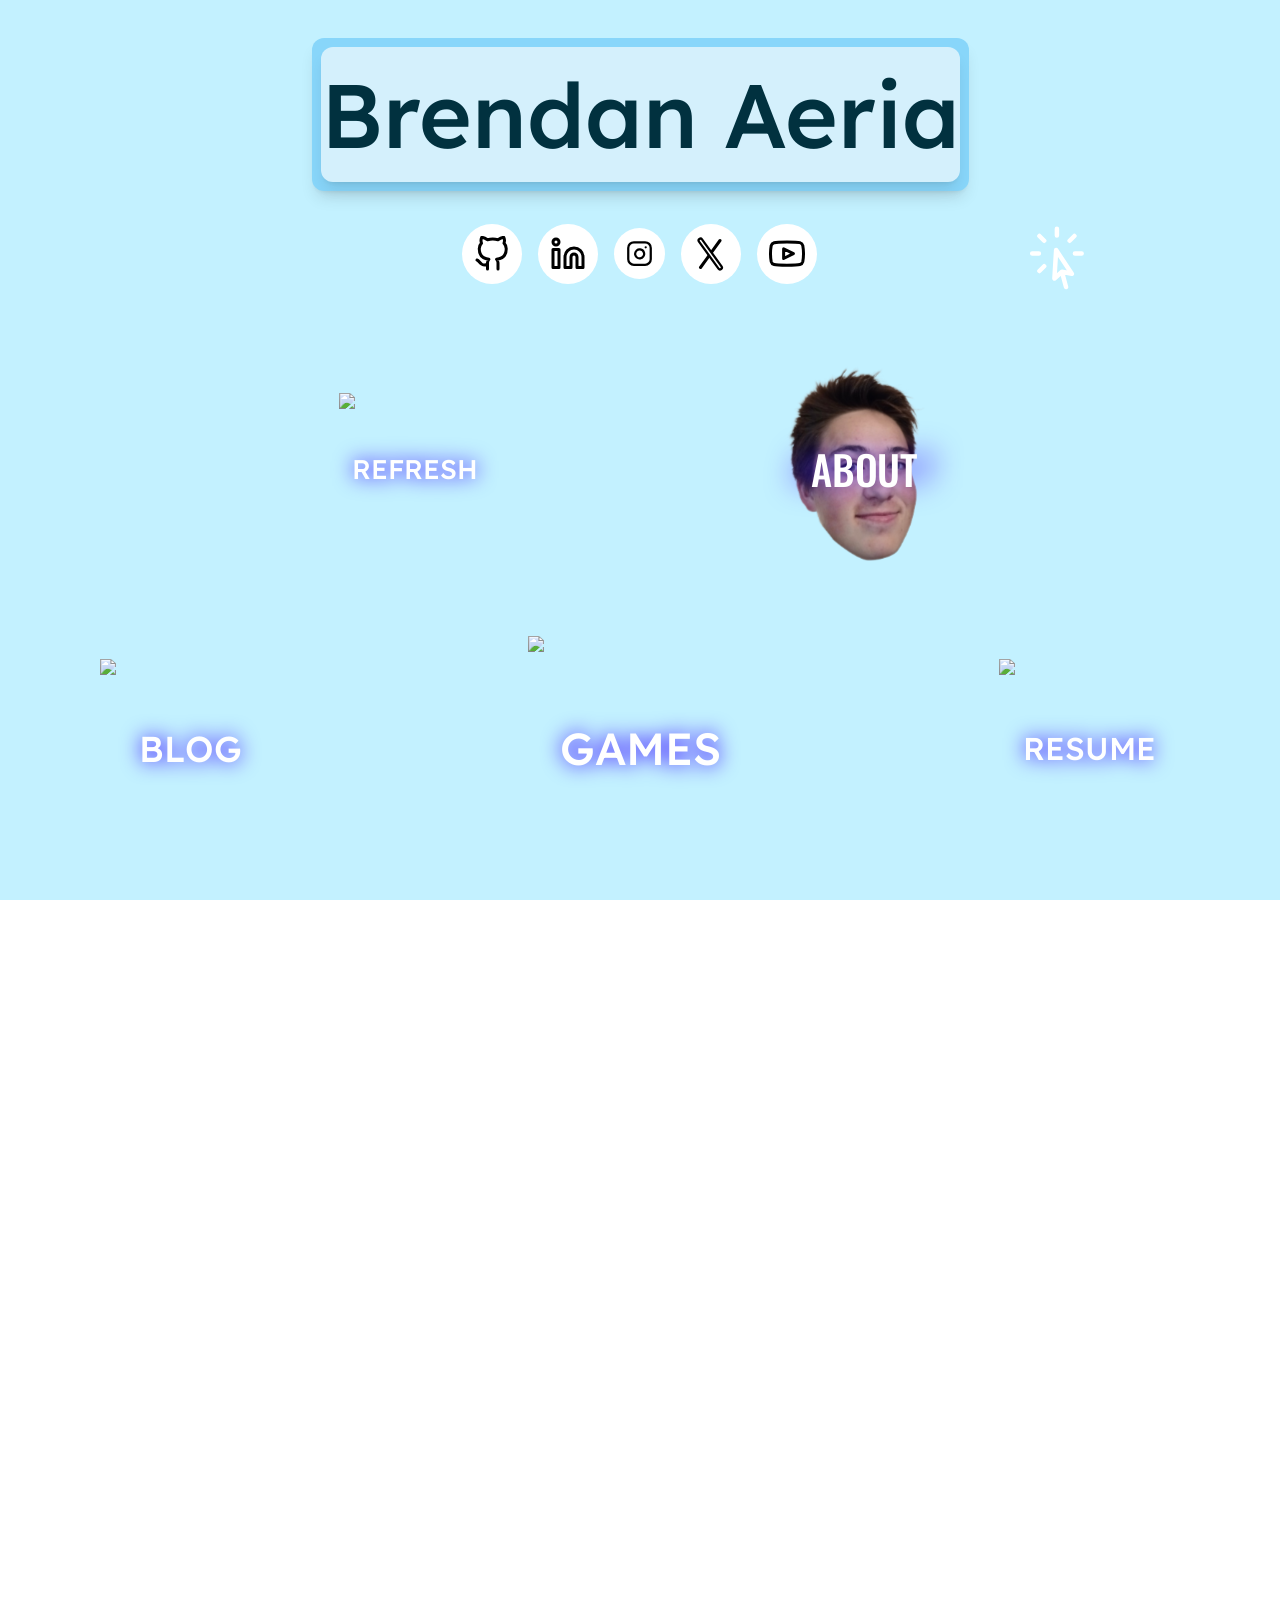
==== commit 1c887e6c: "Updates" ====
--- a/index.html
+++ b/index.html
@@ -1 +1 @@
-<!DOCTYPE html><html lang="en"><head><meta charSet="utf-8"/><meta name="viewport" content="width=device-width, initial-scale=1"/><link rel="preload" as="image" href="https://aeriab.github.io/PowayPark_Profile_Pic.jpg"/><link rel="stylesheet" href="/_next/static/css/66c1946e7b070f8e.css" data-precedence="next"/><link rel="stylesheet" href="/_next/static/css/fd9639a905f61e3a.css" data-precedence="next"/><link rel="preload" as="script" fetchPriority="low" href="/_next/static/chunks/webpack-e56fbd97e78f797a.js"/><script src="/_next/static/chunks/4bd1b696-9bab53f17605294d.js" async=""></script><script src="/_next/static/chunks/587-1c53e73f40975c24.js" async=""></script><script src="/_next/static/chunks/main-app-a0526057c619f96f.js" async=""></script><script src="/_next/static/chunks/b536a0f1-375812488bfea1c1.js" async=""></script><script src="/_next/static/chunks/bd904a5c-5212015ead6b7f6f.js" async=""></script><script src="/_next/static/chunks/f7333993-93097df010aa7dd0.js" async=""></script><script src="/_next/static/chunks/1329d575-31e1e3625bc91d91.js" async=""></script><script src="/_next/static/chunks/608-0f8f57bdcf56b00c.js" async=""></script><script src="/_next/static/chunks/app/page-be8c8aaaa75b9136.js" async=""></script><title>Fancy Website</title><meta name="description" content="Generated by create next app"/><script src="/_next/static/chunks/polyfills-42372ed130431b0a.js" noModule=""></script></head><body class="__variable_4d318d __variable_ea5f4b antialiased"><div id="threeDContainer" class="absolute top-0 left-0 w-full h-full"><div id="threeDContainer" class="absolute top-0 left-0 w-full h-full touch-none"><div style="position:relative;width:100%;height:100%;overflow:hidden;pointer-events:auto;background:rgb(195,241,255)"><div style="width:100%;height:100%"><canvas style="display:block"></canvas></div></div></div></div><div class="fixed top-4 right-4 bg-white/80 text-black px-4 py-2 rounded-lg shadow-lg flex items-center gap-2 text-[min(3vh,3vw)] font-semibold">☁️ Cloud Drawing Mode Active</div><div class="absolute top-0 left-0 w-full h-full z-10 p-[4%]"><div class="p-[3vh] content-normal gap-[0vh] h-[99vh] grid grid-cols-5 grid-rows-[1fr_1fr_2fr_2fr] select-none"><div class="big-style h-0 text-white lexend text-[min(8vw,8vh)] col-start-5 col-end-6 row-start-1 row-end-2 z-13"><div style="transform:translateX(-50%) translateY(250%)"><svg stroke="currentColor" fill="none" stroke-width="1.5" viewBox="0 0 24 24" aria-hidden="true" height="1em" width="1em" xmlns="http://www.w3.org/2000/svg"><path stroke-linecap="round" stroke-linejoin="round" d="M15.042 21.672 13.684 16.6m0 0-2.51 2.225.569-9.47 5.227 7.917-3.286-.672ZM12 2.25V4.5m5.834.166-1.591 1.591M20.25 10.5H18M7.757 14.743l-1.59 1.59M6 10.5H3.75m4.007-4.243-1.59-1.59"></path></svg></div></div><div class="big-style h-[var(--custom-top-height)] text-white lexend col-start-1 col-end-6 row-start-1 row-end-2"><div class="width-full height-full position-absolute top-0 left-0" style="transform-style:preserve-3d;user-select:none;-webkit-user-select:none;pointer-events:none;cursor:default;transform:rotateX(0deg) rotateY(0deg)"><div style="transform:translateZ(10vh);transform-style:preserve-3d;padding-left:1vh;padding-top:1vh;padding-right:1vh;padding-bottom:1vh;user-select:none;-webkit-user-select:none;pointer-events:none;cursor:default" class="big-style rounded-xl bg-[#88d6fa] shadow-lg"><div style="transform:translateZ(3vh);user-select:none;-webkit-user-select:none;pointer-events:none;cursor:default" class="mx-auto text-[min(20vw,20vh)] bg-[#d4f0fc] rounded-xl shadow-lg h-[80%]"><p style="user-select:none;-webkit-user-select:none;pointer-events:none;cursor:default" class="width-full height-full position-absolute top-0 left-0 text-[#01313f] lexend text-[min(10vw,10vh)] text-center">Brendan Aeria</p></div></div></div></div><div class="big-style h-[var(--custom-tmiddle-height)] col-start-2 col-end-5 row-start-2 row-end-3"><div class="flex items-center justify-center "><div class="mx-2" tabindex="0"><button aria-label="GitHub Profile" class="block p-3 rounded-full bg-white hover:bg-gray-100 transition-colors"><svg xmlns="http://www.w3.org/2000/svg" width="24" height="24" viewBox="0 0 24 24" fill="none" stroke="currentColor" stroke-width="2" stroke-linecap="round" stroke-linejoin="round" class="w-[min(4vw,4vh)] h-[min(4vw,4vh)] text-black"><path d="M9 19c-5 1.5-5-2.5-7-3m14 6v-3.87a3.37 3.37 0 0 0-.94-2.61c3.14-.35 6.44-1.54 6.44-7A5.44 5.44 0 0 0 20 4.77 5.07 5.07 0 0 0 19.91 1S18.73.65 16 2.48a13.38 13.38 0 0 0-7 0C6.27.65 5.09 1 5.09 1A5.07 5.07 0 0 0 5 4.77a5.44 5.44 0 0 0-1.5 3.78c0 5.42 3.3 6.61 6.44 7A3.37 3.37 0 0 0 9 18.13V22"></path></svg></button></div><div class="mx-2" tabindex="0"><button aria-label="LinkedIn Profile" class="block p-3 rounded-full bg-white hover:bg-gray-100 transition-colors"><svg xmlns="http://www.w3.org/2000/svg" width="24" height="24" viewBox="0 0 24 24" fill="none" stroke="currentColor" stroke-width="2" stroke-linecap="round" stroke-linejoin="round" class="w-[min(4vw,4vh)] h-[min(4vw,4vh)] text-black"><path d="M16 8a6 6 0 0 1 6 6v7h-4v-7a2 2 0 0 0-2-2 2 2 0 0 0-2 2v7h-4v-7a6 6 0 0 1 6-6z"></path><rect x="2" y="9" width="4" height="12"></rect><circle cx="4" cy="4" r="2"></circle></svg></button></div><div class="mx-2" tabindex="0"><button aria-label="Instagram Profile" class="block p-3 rounded-full bg-white hover:bg-gray-100 transition-colors"><svg xmlns="http://www.w3.org/2000/svg" width="24" height="24" viewBox="0 0 24 24" fill="none" stroke="currentColor" stroke-width="2" stroke-linecap="round" stroke-linejoin="round" class="w-[min(4vw,3vh)] h-[min(4vw,3vh)] text-black"><path d="M16 11.37A4 4 0 1 1 12.63 8.37 4 4 0 0 1 16 11.37z"></path><rect x="2" y="2" width="20" height="20" rx="5" ry="5"></rect><path d="M17.5 6.5h.01"></path></svg></button></div><div class="mx-2" tabindex="0"><button aria-label="X (Twitter) Profile" class="block p-3 rounded-full bg-white hover:bg-gray-100 transition-colors"><svg xmlns="http://www.w3.org/2000/svg" width="24" height="24" viewBox="0 0 24 24" fill="none" stroke="currentColor" stroke-width="2" stroke-linecap="round" stroke-linejoin="round" class="w-[min(4vw,4vh)] h-[min(4vw,4vh)] text-black"><path d="M18 3L5 21"></path><path d="M5 3l13 18" stroke-width="4" stroke="currentColor" stroke-linecap="round" stroke-linejoin="round"></path><path d="M5 3l13 18" stroke-width="1" stroke="white" stroke-linecap="round" stroke-linejoin="round"></path></svg></button></div><div class="mx-2" tabindex="0"><button aria-label="YouTube Channel" class="block p-3 rounded-full bg-white hover:bg-gray-100 transition-colors"><svg xmlns="http://www.w3.org/2000/svg" width="24" height="24" viewBox="0 0 24 24" fill="none" stroke="currentColor" stroke-width="2" stroke-linecap="round" stroke-linejoin="round" class="w-[min(4vw,4vh)] h-[min(4vw,4vh)] text-black"><path d="M22.54 6.42a2.78 2.78 0 0 0-1.94-2C18.88 4 12 4 12 4s-6.88 0-8.6.46a2.78 2.78 0 0 0-1.94 2 29 29 0 0 0-.46 5.25 29 29 0 0 0 .46 5.33 2.78 2.78 0 0 0 1.94 2c1.72.46 8.6.46 8.6.46s6.88 0 8.6-.46a2.78 2.78 0 0 0 1.94-2 29 29 0 0 0 .46-5.25 29 29 0 0 0-.46-5.33z"></path><path d="M9.75 15.02v-6.54l6.5 3.27-6.5 3.27z"></path></svg></button></div></div></div><div class="big-style h-[var(--custom-middle-height)] col-start-2 col-end-3 row-start-3 row-end-4"><div class="w-full h-full"><div class="w-full h-full" style="transform-style:preserve-3d;will-change:transform;transform:translateX(0px) translateY(0px)"><div class="w-full h-full flex items-center justify-center"><button class="flex flex-col items-center justify-center h-[min(17vw,17vh)] w-[min(17vw,17vh)]" tabindex="0"><div class="w-full h-full" style="transform-style:preserve-3d;transform-origin:center;will-change:transform;transform:rotateZ(0deg)"><img alt="Protein Logo" loading="lazy" width="10" height="10" decoding="async" data-nimg="1" class="w-full h-full" style="color:transparent" src="https://aeriab.github.io/official_profile_picture.svg"/></div><p class="absolute z-10 text-[min(3vw,3vh)] text-[#2f00ff] font-bold lexend" style="z-index:0;filter:blur(10px)">REFRESH</p><p class="text-[min(3vw,3vh)] absolute z-10 text-[#ffffff] font-bold lexend" style="z-index:1">REFRESH</p></button></div></div></div></div><div class="big-style h-[var(--custom-middle-height)] col-start-4 col-end-5 row-start-3 row-end-4"><div class="w-full h-full"><div class="w-full h-full" style="transform-style:preserve-3d;will-change:transform;touch-action:manipulation;transform:translateX(0px) translateY(0px)"><div class="w-full h-full flex items-center justify-center"><button class="flex flex-col items-center justify-center h-[min(17vw,17vh)] w-[min(17vw,17vh)]" tabindex="0"><div class="w-full h-full" style="transform-style:preserve-3d;transform-origin:center;will-change:transform;transform:rotateZ(0deg)"><img alt="Protein Logo" loading="lazy" width="10" height="10" decoding="async" data-nimg="1" class="w-full h-full" style="color:transparent" src="https://aeriab.github.io/official_profile_picture.svg"/></div><p class="absolute z-10 text-[min(3vw,3vh)] text-[#2f00ff] font-bold lexend" style="z-index:0;filter:blur(10px)">ABOUT</p><p class="__className_3fff20 font-[500] text-[min(3vw,3vh)] absolute z-10 text-[#ffffff]" style="z-index:1">ABOUT</p></button></div></div></div></div><div class="big-style h-[var(--custom-bottom-height)] col-start-1 col-end-2 row-start-4 row-end-5"><div class="w-full h-full"><div class="w-full h-full" style="transform-style:preserve-3d;will-change:transform;transform:translateX(0px) translateY(0px)"><div class="w-full h-full flex items-center justify-center"><button class="flex flex-col items-center justify-center h-[min(20vw,20vh)] w-[min(20vw,20vh)]" tabindex="0"><div class="w-full h-full" style="touch-action:manipulation;transform-style:preserve-3d;transform-origin:center;will-change:transform;transform:rotateZ(0deg)"><img alt="Protein Logo" loading="lazy" width="10" height="10" decoding="async" data-nimg="1" class="w-full h-full" style="color:transparent" src="https://aeriab.github.io/official_profile_picture.svg"/></div><p class="absolute z-10 text-[min(4vw,4vh)] text-[#2f00ff] font-bold lexend" style="z-index:0;filter:blur(10px)">BLOG</p><p class="text-[min(4vw,4vh)] absolute z-10 text-[#ffffff] lexend" style="z-index:1">BLOG</p></button></div></div></div></div><div class="big-style h-[var(--custom-bottom-height)] col-start-3 col-end-4 row-start-4 row-end-5"><div class="w-full h-full"><div class="w-full h-full" style="transform-style:preserve-3d;will-change:transform;transform:translateX(0px) translateY(0px)"><div class="w-full h-full flex items-center justify-center"><button class="flex flex-col items-center justify-center h-[min(25vw,25vh)] w-[min(25vw,25vh)]" tabindex="0"><div class="w-full h-full" style="transform-style:preserve-3d;transform-origin:center;will-change:transform;transform:rotateZ(0deg)"><img alt="Protein Logo" loading="lazy" width="10" height="10" decoding="async" data-nimg="1" class="w-full h-full" style="color:transparent" src="https://aeriab.github.io/official_profile_picture.svg"/></div><p class="absolute z-10 text-[min(5vw,5vh)] text-[#2f00ff] font-bold lexend" style="z-index:0;filter:blur(10px)">GAMES</p><p class="text-[min(5vw,5vh)] absolute z-10 text-[#ffffff] font-bold lexend" style="z-index:1">GAMES</p></button></div></div></div></div><div class="big-style h-[var(--custom-bottom-height)] col-start-5 col-end-6 row-start-4 row-end-5"><div class="w-full h-full"><div class="w-full h-full" style="transform-style:preserve-3d;will-change:transform;transform:translateX(0px) translateY(0px)"><div class="w-full h-full flex items-center justify-center"><button class="flex flex-col items-center justify-center h-[min(20vw,20vh)] w-[min(20vw,20vh)]"><div class="w-full h-full" style="transform-style:preserve-3d;transform-origin:center;will-change:transform;transform:rotateZ(0deg)"><img alt="Protein Logo" loading="lazy" width="10" height="10" decoding="async" data-nimg="1" class="w-full h-full" style="color:transparent" src="https://aeriab.github.io/official_profile_picture.svg"/></div><p class="absolute z-10 text-[min(3.5vw,3.5vh)] text-[#2f00ff] font-bold lexend" style="z-index:0;filter:blur(10px)">RESUME</p><p class="text-[min(3.5vw,3.5vh)] absolute z-10 text-[#ffffff] font-bold lexend" style="z-index:1">RESUME</p></button></div></div></div></div></div><div class="p-[6vh] content-normal gap-[0vh] h-[99vh] grid grid-cols-[1fr_8fr_1fr_8fr_1fr] grid-rows-[1fr_1fr_6fr_1fr_1fr_2fr] select-none" style="opacity:0;transform:translateY(150vh)"><div class="big-style col-start-1 col-end-6 row-start-1 row-end-2"><h1 class="text-[min(5vw,5vh)] text-[#000000] font-bold lexend text-center h-[5vh]">Brendan Aeria</h1></div><div class="big-style col-start-1 col-end-6 row-start-2 row-end-3 h-[min(15vh,15vw)]"><div class="flex items-center justify-center "><div class="mx-2" tabindex="0"><button aria-label="GitHub Profile" class="block p-3 rounded-full bg-white hover:bg-gray-100 transition-colors"><svg xmlns="http://www.w3.org/2000/svg" width="24" height="24" viewBox="0 0 24 24" fill="none" stroke="currentColor" stroke-width="2" stroke-linecap="round" stroke-linejoin="round" class="w-[min(4vw,4vh)] h-[min(4vw,4vh)] text-black"><path d="M9 19c-5 1.5-5-2.5-7-3m14 6v-3.87a3.37 3.37 0 0 0-.94-2.61c3.14-.35 6.44-1.54 6.44-7A5.44 5.44 0 0 0 20 4.77 5.07 5.07 0 0 0 19.91 1S18.73.65 16 2.48a13.38 13.38 0 0 0-7 0C6.27.65 5.09 1 5.09 1A5.07 5.07 0 0 0 5 4.77a5.44 5.44 0 0 0-1.5 3.78c0 5.42 3.3 6.61 6.44 7A3.37 3.37 0 0 0 9 18.13V22"></path></svg></button></div><div class="mx-2" tabindex="0"><button aria-label="LinkedIn Profile" class="block p-3 rounded-full bg-white hover:bg-gray-100 transition-colors"><svg xmlns="http://www.w3.org/2000/svg" width="24" height="24" viewBox="0 0 24 24" fill="none" stroke="currentColor" stroke-width="2" stroke-linecap="round" stroke-linejoin="round" class="w-[min(4vw,4vh)] h-[min(4vw,4vh)] text-black"><path d="M16 8a6 6 0 0 1 6 6v7h-4v-7a2 2 0 0 0-2-2 2 2 0 0 0-2 2v7h-4v-7a6 6 0 0 1 6-6z"></path><rect x="2" y="9" width="4" height="12"></rect><circle cx="4" cy="4" r="2"></circle></svg></button></div><div class="mx-2" tabindex="0"><button aria-label="Instagram Profile" class="block p-3 rounded-full bg-white hover:bg-gray-100 transition-colors"><svg xmlns="http://www.w3.org/2000/svg" width="24" height="24" viewBox="0 0 24 24" fill="none" stroke="currentColor" stroke-width="2" stroke-linecap="round" stroke-linejoin="round" class="w-[min(4vw,3vh)] h-[min(4vw,3vh)] text-black"><path d="M16 11.37A4 4 0 1 1 12.63 8.37 4 4 0 0 1 16 11.37z"></path><rect x="2" y="2" width="20" height="20" rx="5" ry="5"></rect><path d="M17.5 6.5h.01"></path></svg></button></div><div class="mx-2" tabindex="0"><button aria-label="X (Twitter) Profile" class="block p-3 rounded-full bg-white hover:bg-gray-100 transition-colors"><svg xmlns="http://www.w3.org/2000/svg" width="24" height="24" viewBox="0 0 24 24" fill="none" stroke="currentColor" stroke-width="2" stroke-linecap="round" stroke-linejoin="round" class="w-[min(4vw,4vh)] h-[min(4vw,4vh)] text-black"><path d="M18 3L5 21"></path><path d="M5 3l13 18" stroke-width="4" stroke="currentColor" stroke-linecap="round" stroke-linejoin="round"></path><path d="M5 3l13 18" stroke-width="1" stroke="white" stroke-linecap="round" stroke-linejoin="round"></path></svg></button></div><div class="mx-2" tabindex="0"><button aria-label="YouTube Channel" class="block p-3 rounded-full bg-white hover:bg-gray-100 transition-colors"><svg xmlns="http://www.w3.org/2000/svg" width="24" height="24" viewBox="0 0 24 24" fill="none" stroke="currentColor" stroke-width="2" stroke-linecap="round" stroke-linejoin="round" class="w-[min(4vw,4vh)] h-[min(4vw,4vh)] text-black"><path d="M22.54 6.42a2.78 2.78 0 0 0-1.94-2C18.88 4 12 4 12 4s-6.88 0-8.6.46a2.78 2.78 0 0 0-1.94 2 29 29 0 0 0-.46 5.25 29 29 0 0 0 .46 5.33 2.78 2.78 0 0 0 1.94 2c1.72.46 8.6.46 8.6.46s6.88 0 8.6-.46a2.78 2.78 0 0 0 1.94-2 29 29 0 0 0 .46-5.25 29 29 0 0 0-.46-5.33z"></path><path d="M9.75 15.02v-6.54l6.5 3.27-6.5 3.27z"></path></svg></button></div></div></div><div class="big-style col-start-2 col-end-3 row-start-3 row-end-4"><img src="https://aeriab.github.io/PowayPark_Profile_Pic.jpg" alt="Picture" class="w-[min(30vw,30vh)] rounded-[min(100vh,100vw)]" style="opacity:0;transform:translateX(-50px)"/></div><div class="big-style col-start-4 col-end-5 row-start-3 row-end-4"><div style="opacity:0;transform:translateX(50px)"><p class="text-[min(3.2vw,3.2vh)] text-[#000000] font-bold lexend leading-[min(3.8vw,3.8vh)]">Computation and Systems Biology Undergraduate · UCLA class of 2027 <br/></p><p class="text-[min(1.6vw,1.6vh)] text-[#000000] lexend text-left mt-[3.0vh] leading-[min(3.9vw,3.9vh)]">As the research coordinator for CruX UCLA, I lead the development of Brain Computer Interface software and contribute to research publications on EEG/EMG transfer learning. My experience extends to game development, where I have won two university-wide game jams and serve as the Game Jam Officer for ACM Studio UCLA. Additionally, I have internship experience in AI content development and machine learning model engineering.</p></div></div><div class="big-style col-start-1 col-end-6 row-start-5 row-end-6" style="opacity:0;transform:translateY(20px)"><div class="w-full h-full"><div class="w-full h-full" style="transform-style:preserve-3d;will-change:transform;touch-action:none;transform:translateX(0px) translateY(0px)"><div class="w-full h-full flex items-center justify-center"><button class="flex flex-col items-center justify-center h-[min(17vw,17vh)] w-[min(17vw,17vh)]" tabindex="0"><div class="w-full h-full" style="transform-style:preserve-3d;transform-origin:center;will-change:transform;transform:rotateZ(0deg)"><img alt="Protein Logo" loading="lazy" width="10" height="10" decoding="async" data-nimg="1" class="w-full h-full" style="color:transparent" src="https://aeriab.github.io/official_profile_picture.svg"/></div><p class="absolute z-10 text-[min(3vw,3vh)] text-[#2f00ff] font-bold lexend" style="z-index:0;filter:blur(10px)">HOME</p><p class="text-[min(3vw,3vh)] absolute z-10 text-[#ffffff] font-bold lexend" style="z-index:1">HOME</p></button></div></div></div></div></div></div><script src="/_next/static/chunks/webpack-e56fbd97e78f797a.js" async=""></script><script>(self.__next_f=self.__next_f||[]).push([0])</script><script>self.__next_f.push([1,"1:\"$Sreact.fragment\"\n2:I[5244,[],\"\"]\n3:I[3866,[],\"\"]\n4:I[7033,[],\"ClientPageRoot\"]\n5:I[9089,[\"367\",\"static/chunks/b536a0f1-375812488bfea1c1.js\",\"831\",\"static/chunks/bd904a5c-5212015ead6b7f6f.js\",\"760\",\"static/chunks/f7333993-93097df010aa7dd0.js\",\"413\",\"static/chunks/1329d575-31e1e3625bc91d91.js\",\"608\",\"static/chunks/608-0f8f57bdcf56b00c.js\",\"974\",\"static/chunks/app/page-be8c8aaaa75b9136.js\"],\"default\"]\n8:I[6213,[],\"OutletBoundary\"]\nb:I[6213,[],\"ViewportBoundary\"]\nd:I[6213,[],\"MetadataBoundary\"]\nf:I[4835,[],\"\"]\n:HL[\"/_next/static/css/66c1946e7b070f8e.css\",\"style\"]\n:HL[\"/_next/static/css/fd9639a905f61e3a.css\",\"style\"]\n"])</script><script>self.__next_f.push([1,"0:{\"P\":null,\"b\":\"3LpEWjD9S0C6Dk7QsETHw\",\"p\":\"\",\"c\":[\"\",\"\"],\"i\":false,\"f\":[[[\"\",{\"children\":[\"__PAGE__\",{}]},\"$undefined\",\"$undefined\",true],[\"\",[\"$\",\"$1\",\"c\",{\"children\":[[[\"$\",\"link\",\"0\",{\"rel\":\"stylesheet\",\"href\":\"/_next/static/css/66c1946e7b070f8e.css\",\"precedence\":\"next\",\"crossOrigin\":\"$undefined\",\"nonce\":\"$undefined\"}]],[\"$\",\"html\",null,{\"lang\":\"en\",\"children\":[\"$\",\"body\",null,{\"className\":\"__variable_4d318d __variable_ea5f4b antialiased\",\"children\":[\"$\",\"$L2\",null,{\"parallelRouterKey\":\"children\",\"error\":\"$undefined\",\"errorStyles\":\"$undefined\",\"errorScripts\":\"$undefined\",\"template\":[\"$\",\"$L3\",null,{}],\"templateStyles\":\"$undefined\",\"templateScripts\":\"$undefined\",\"notFound\":[[[\"$\",\"title\",null,{\"children\":\"404: This page could not be found.\"}],[\"$\",\"div\",null,{\"style\":{\"fontFamily\":\"system-ui,\\\"Segoe UI\\\",Roboto,Helvetica,Arial,sans-serif,\\\"Apple Color Emoji\\\",\\\"Segoe UI Emoji\\\"\",\"height\":\"100vh\",\"textAlign\":\"center\",\"display\":\"flex\",\"flexDirection\":\"column\",\"alignItems\":\"center\",\"justifyContent\":\"center\"},\"children\":[\"$\",\"div\",null,{\"children\":[[\"$\",\"style\",null,{\"dangerouslySetInnerHTML\":{\"__html\":\"body{color:#000;background:#fff;margin:0}.next-error-h1{border-right:1px solid rgba(0,0,0,.3)}@media (prefers-color-scheme:dark){body{color:#fff;background:#000}.next-error-h1{border-right:1px solid rgba(255,255,255,.3)}}\"}}],[\"$\",\"h1\",null,{\"className\":\"next-error-h1\",\"style\":{\"display\":\"inline-block\",\"margin\":\"0 20px 0 0\",\"padding\":\"0 23px 0 0\",\"fontSize\":24,\"fontWeight\":500,\"verticalAlign\":\"top\",\"lineHeight\":\"49px\"},\"children\":404}],[\"$\",\"div\",null,{\"style\":{\"display\":\"inline-block\"},\"children\":[\"$\",\"h2\",null,{\"style\":{\"fontSize\":14,\"fontWeight\":400,\"lineHeight\":\"49px\",\"margin\":0},\"children\":\"This page could not be found.\"}]}]]}]}]],\"$undefined\",[]],\"forbidden\":\"$undefined\",\"unauthorized\":\"$undefined\"}]}]}]]}],{\"children\":[\"__PAGE__\",[\"$\",\"$1\",\"c\",{\"children\":[[\"$\",\"$L4\",null,{\"Component\":\"$5\",\"searchParams\":{},\"params\":{},\"promises\":[\"$@6\",\"$@7\"]}],\"$undefined\",[[\"$\",\"link\",\"0\",{\"rel\":\"stylesheet\",\"href\":\"/_next/static/css/fd9639a905f61e3a.css\",\"precedence\":\"next\",\"crossOrigin\":\"$undefined\",\"nonce\":\"$undefined\"}]],[\"$\",\"$L8\",null,{\"children\":[\"$L9\",\"$La\",null]}]]}],{},null,false]},null,false],[\"$\",\"$1\",\"h\",{\"children\":[null,[\"$\",\"$1\",\"iI3IhXIMBkPrbnVA0-mW4\",{\"children\":[[\"$\",\"$Lb\",null,{\"children\":\"$Lc\"}],null]}],[\"$\",\"$Ld\",null,{\"children\":\"$Le\"}]]}],false]],\"m\":\"$undefined\",\"G\":[\"$f\",\"$undefined\"],\"s\":false,\"S\":true}\n"])</script><script>self.__next_f.push([1,"6:{}\n7:{}\n"])</script><script>self.__next_f.push([1,"c:[[\"$\",\"meta\",\"0\",{\"charSet\":\"utf-8\"}],[\"$\",\"meta\",\"1\",{\"name\":\"viewport\",\"content\":\"width=device-width, initial-scale=1\"}]]\n9:null\n"])</script><script>self.__next_f.push([1,"a:null\ne:[[\"$\",\"title\",\"0\",{\"children\":\"Fancy Website\"}],[\"$\",\"meta\",\"1\",{\"name\":\"description\",\"content\":\"Generated by create next app\"}]]\n"])</script></body></html>+<!DOCTYPE html><html lang="en"><head><meta charSet="utf-8"/><meta name="viewport" content="width=device-width, initial-scale=1"/><link rel="preload" as="image" href="https://aeriab.github.io/PowayPark_Profile_Pic.jpg"/><link rel="stylesheet" href="/_next/static/css/66c1946e7b070f8e.css" data-precedence="next"/><link rel="stylesheet" href="/_next/static/css/fd9639a905f61e3a.css" data-precedence="next"/><link rel="preload" as="script" fetchPriority="low" href="/_next/static/chunks/webpack-e56fbd97e78f797a.js"/><script src="/_next/static/chunks/4bd1b696-9bab53f17605294d.js" async=""></script><script src="/_next/static/chunks/587-1c53e73f40975c24.js" async=""></script><script src="/_next/static/chunks/main-app-63fe2bc4c8fd429b.js" async=""></script><script src="/_next/static/chunks/b536a0f1-375812488bfea1c1.js" async=""></script><script src="/_next/static/chunks/bd904a5c-5212015ead6b7f6f.js" async=""></script><script src="/_next/static/chunks/f7333993-93097df010aa7dd0.js" async=""></script><script src="/_next/static/chunks/1329d575-31e1e3625bc91d91.js" async=""></script><script src="/_next/static/chunks/608-0f8f57bdcf56b00c.js" async=""></script><script src="/_next/static/chunks/app/page-37c770651a751527.js" async=""></script><title>Fancy Website</title><meta name="description" content="Generated by create next app"/><script src="/_next/static/chunks/polyfills-42372ed130431b0a.js" noModule=""></script></head><body class="__variable_4d318d __variable_ea5f4b antialiased"><div id="threeDContainer" class="absolute top-0 left-0 w-full h-full"><div id="threeDContainer" class="absolute top-0 left-0 w-full h-full touch-none"><div style="position:relative;width:100%;height:100%;overflow:hidden;pointer-events:auto;background:rgb(195,241,255)"><div style="width:100%;height:100%"><canvas style="display:block"></canvas></div></div></div></div><div class="fixed top-4 right-4 bg-white/80 text-black px-4 py-2 rounded-lg shadow-lg flex items-center gap-2 text-[min(3vh,3vw)] font-semibold z-13">☁️ Cloud Drawing Mode Active</div><div class="absolute top-0 left-0 w-full h-full z-10 p-[4%]"><div class="p-[3vh] content-normal gap-[0vh] h-[99vh] grid grid-cols-5 grid-rows-[1fr_1fr_2fr_2fr] select-none"><div class="big-style h-0 text-white lexend text-[min(8vw,8vh)] col-start-5 col-end-6 row-start-1 row-end-2 z-13"><div style="transform:translateX(-50%) translateY(250%)"><svg stroke="currentColor" fill="none" stroke-width="1.5" viewBox="0 0 24 24" aria-hidden="true" height="1em" width="1em" xmlns="http://www.w3.org/2000/svg"><path stroke-linecap="round" stroke-linejoin="round" d="M15.042 21.672 13.684 16.6m0 0-2.51 2.225.569-9.47 5.227 7.917-3.286-.672ZM12 2.25V4.5m5.834.166-1.591 1.591M20.25 10.5H18M7.757 14.743l-1.59 1.59M6 10.5H3.75m4.007-4.243-1.59-1.59"></path></svg></div></div><div class="big-style h-[var(--custom-top-height)] text-white lexend col-start-1 col-end-6 row-start-1 row-end-2"><div class="width-full height-full position-absolute top-0 left-0" style="transform-style:preserve-3d;user-select:none;-webkit-user-select:none;pointer-events:none;cursor:default;transform:rotateX(0deg) rotateY(0deg)"><div style="transform:translateZ(10vh);transform-style:preserve-3d;padding-left:1vh;padding-top:1vh;padding-right:1vh;padding-bottom:1vh;user-select:none;-webkit-user-select:none;pointer-events:none;cursor:default" class="big-style rounded-xl bg-[#88d6fa] shadow-lg"><div style="transform:translateZ(3vh);user-select:none;-webkit-user-select:none;pointer-events:none;cursor:default" class="mx-auto text-[min(20vw,20vh)] bg-[#d4f0fc] rounded-xl shadow-lg h-[80%]"><p style="user-select:none;-webkit-user-select:none;pointer-events:none;cursor:default" class="width-full height-full position-absolute top-0 left-0 text-[#01313f] lexend text-[min(10vw,10vh)] text-center">Brendan Aeria</p></div></div></div></div><div class="big-style h-[var(--custom-tmiddle-height)] col-start-2 col-end-5 row-start-2 row-end-3"><div class="flex items-center justify-center "><div class="mx-2" tabindex="0"><button aria-label="GitHub Profile" class="block p-3 rounded-full bg-white hover:bg-gray-100 transition-colors"><svg xmlns="http://www.w3.org/2000/svg" width="24" height="24" viewBox="0 0 24 24" fill="none" stroke="currentColor" stroke-width="2" stroke-linecap="round" stroke-linejoin="round" class="w-[min(4vw,4vh)] h-[min(4vw,4vh)] text-black"><path d="M9 19c-5 1.5-5-2.5-7-3m14 6v-3.87a3.37 3.37 0 0 0-.94-2.61c3.14-.35 6.44-1.54 6.44-7A5.44 5.44 0 0 0 20 4.77 5.07 5.07 0 0 0 19.91 1S18.73.65 16 2.48a13.38 13.38 0 0 0-7 0C6.27.65 5.09 1 5.09 1A5.07 5.07 0 0 0 5 4.77a5.44 5.44 0 0 0-1.5 3.78c0 5.42 3.3 6.61 6.44 7A3.37 3.37 0 0 0 9 18.13V22"></path></svg></button></div><div class="mx-2" tabindex="0"><button aria-label="LinkedIn Profile" class="block p-3 rounded-full bg-white hover:bg-gray-100 transition-colors"><svg xmlns="http://www.w3.org/2000/svg" width="24" height="24" viewBox="0 0 24 24" fill="none" stroke="currentColor" stroke-width="2" stroke-linecap="round" stroke-linejoin="round" class="w-[min(4vw,4vh)] h-[min(4vw,4vh)] text-black"><path d="M16 8a6 6 0 0 1 6 6v7h-4v-7a2 2 0 0 0-2-2 2 2 0 0 0-2 2v7h-4v-7a6 6 0 0 1 6-6z"></path><rect x="2" y="9" width="4" height="12"></rect><circle cx="4" cy="4" r="2"></circle></svg></button></div><div class="mx-2" tabindex="0"><button aria-label="Instagram Profile" class="block p-3 rounded-full bg-white hover:bg-gray-100 transition-colors"><svg xmlns="http://www.w3.org/2000/svg" width="24" height="24" viewBox="0 0 24 24" fill="none" stroke="currentColor" stroke-width="2" stroke-linecap="round" stroke-linejoin="round" class="w-[min(4vw,3vh)] h-[min(4vw,3vh)] text-black"><path d="M16 11.37A4 4 0 1 1 12.63 8.37 4 4 0 0 1 16 11.37z"></path><rect x="2" y="2" width="20" height="20" rx="5" ry="5"></rect><path d="M17.5 6.5h.01"></path></svg></button></div><div class="mx-2" tabindex="0"><button aria-label="X (Twitter) Profile" class="block p-3 rounded-full bg-white hover:bg-gray-100 transition-colors"><svg xmlns="http://www.w3.org/2000/svg" width="24" height="24" viewBox="0 0 24 24" fill="none" stroke="currentColor" stroke-width="2" stroke-linecap="round" stroke-linejoin="round" class="w-[min(4vw,4vh)] h-[min(4vw,4vh)] text-black"><path d="M18 3L5 21"></path><path d="M5 3l13 18" stroke-width="4" stroke="currentColor" stroke-linecap="round" stroke-linejoin="round"></path><path d="M5 3l13 18" stroke-width="1" stroke="white" stroke-linecap="round" stroke-linejoin="round"></path></svg></button></div><div class="mx-2" tabindex="0"><button aria-label="YouTube Channel" class="block p-3 rounded-full bg-white hover:bg-gray-100 transition-colors"><svg xmlns="http://www.w3.org/2000/svg" width="24" height="24" viewBox="0 0 24 24" fill="none" stroke="currentColor" stroke-width="2" stroke-linecap="round" stroke-linejoin="round" class="w-[min(4vw,4vh)] h-[min(4vw,4vh)] text-black"><path d="M22.54 6.42a2.78 2.78 0 0 0-1.94-2C18.88 4 12 4 12 4s-6.88 0-8.6.46a2.78 2.78 0 0 0-1.94 2 29 29 0 0 0-.46 5.25 29 29 0 0 0 .46 5.33 2.78 2.78 0 0 0 1.94 2c1.72.46 8.6.46 8.6.46s6.88 0 8.6-.46a2.78 2.78 0 0 0 1.94-2 29 29 0 0 0 .46-5.25 29 29 0 0 0-.46-5.33z"></path><path d="M9.75 15.02v-6.54l6.5 3.27-6.5 3.27z"></path></svg></button></div></div></div><div class="big-style h-[var(--custom-middle-height)] col-start-2 col-end-3 row-start-3 row-end-4"><div class="w-full h-full"><div class="w-full h-full" style="transform-style:preserve-3d;will-change:transform;transform:translateX(0px) translateY(0px)"><div class="w-full h-full flex items-center justify-center"><button class="flex flex-col items-center justify-center h-[min(17vw,17vh)] w-[min(17vw,17vh)]" tabindex="0"><div class="w-full h-full" style="transform-style:preserve-3d;transform-origin:center;will-change:transform;transform:rotateZ(0deg)"><img alt="Protein Logo" loading="lazy" width="10" height="10" decoding="async" data-nimg="1" class="w-full h-full" style="color:transparent" src="https://aeriab.github.io/official_profile_picture.svg"/></div><p class="absolute z-10 text-[min(3vw,3vh)] text-[#2f00ff] font-bold lexend" style="z-index:0;filter:blur(10px)">REFRESH</p><p class="text-[min(3vw,3vh)] absolute z-10 text-[#ffffff] font-bold lexend" style="z-index:1">REFRESH</p></button></div></div></div></div><div class="big-style h-[var(--custom-middle-height)] col-start-4 col-end-5 row-start-3 row-end-4"><div class="w-full h-full"><div class="w-full h-full" style="transform-style:preserve-3d;will-change:transform;touch-action:manipulation;transform:translateX(0px) translateY(0px)"><div class="w-full h-full flex items-center justify-center"><button class="flex flex-col items-center justify-center h-[min(17vw,17vh)] w-[min(17vw,17vh)]" tabindex="0" style="transform:scale(1.5)"><div class="w-full h-full" style="transform-style:preserve-3d;transform-origin:center;will-change:transform;transform:rotateZ(0deg)"><img alt="Protein Logo" loading="lazy" width="20" height="20" decoding="async" data-nimg="1" class="w-full h-full" style="color:transparent" src="https://aeriab.github.io/goofy_selfie(4).png"/></div><p class="absolute z-10 text-[min(3vw,3vh)] text-[#2f00ff] font-bold lexend" style="z-index:0;filter:blur(10px)">ABOUT</p><p class="__className_3fff20 font-[500] text-[min(3vw,3vh)] absolute z-10 text-[#ffffff]" style="z-index:1">ABOUT</p></button></div></div></div></div><div class="big-style h-[var(--custom-bottom-height)] col-start-1 col-end-2 row-start-4 row-end-5"><div class="w-full h-full"><div class="w-full h-full" style="transform-style:preserve-3d;will-change:transform;transform:translateX(0px) translateY(0px)"><div class="w-full h-full flex items-center justify-center"><button class="flex flex-col items-center justify-center h-[min(20vw,20vh)] w-[min(20vw,20vh)]" tabindex="0"><div class="w-full h-full" style="touch-action:manipulation;transform-style:preserve-3d;transform-origin:center;will-change:transform;transform:rotateZ(0deg)"><img alt="Protein Logo" loading="lazy" width="10" height="10" decoding="async" data-nimg="1" class="w-full h-full" style="color:transparent" src="https://aeriab.github.io/official_profile_picture.svg"/></div><p class="absolute z-10 text-[min(4vw,4vh)] text-[#2f00ff] font-bold lexend" style="z-index:0;filter:blur(10px)">BLOG</p><p class="text-[min(4vw,4vh)] absolute z-10 text-[#ffffff] lexend" style="z-index:1">BLOG</p></button></div></div></div></div><div class="big-style h-[var(--custom-bottom-height)] col-start-3 col-end-4 row-start-4 row-end-5"><div class="w-full h-full"><div class="w-full h-full" style="transform-style:preserve-3d;will-change:transform;transform:translateX(0px) translateY(0px)"><div class="w-full h-full flex items-center justify-center"><button class="flex flex-col items-center justify-center h-[min(25vw,25vh)] w-[min(25vw,25vh)]" tabindex="0"><div class="w-full h-full" style="transform-style:preserve-3d;transform-origin:center;will-change:transform;transform:rotateZ(0deg)"><img alt="Protein Logo" loading="lazy" width="10" height="10" decoding="async" data-nimg="1" class="w-full h-full" style="color:transparent" src="https://aeriab.github.io/official_profile_picture.svg"/></div><p class="absolute z-10 text-[min(5vw,5vh)] text-[#2f00ff] font-bold lexend" style="z-index:0;filter:blur(10px)">GAMES</p><p class="text-[min(5vw,5vh)] absolute z-10 text-[#ffffff] font-bold lexend" style="z-index:1">GAMES</p></button></div></div></div></div><div class="big-style h-[var(--custom-bottom-height)] col-start-5 col-end-6 row-start-4 row-end-5"><div class="w-full h-full"><div class="w-full h-full" style="transform-style:preserve-3d;will-change:transform;transform:translateX(0px) translateY(0px)"><div class="w-full h-full flex items-center justify-center"><button class="flex flex-col items-center justify-center h-[min(20vw,20vh)] w-[min(20vw,20vh)]"><div class="w-full h-full" style="transform-style:preserve-3d;transform-origin:center;will-change:transform;transform:rotateZ(0deg)"><img alt="Protein Logo" loading="lazy" width="10" height="10" decoding="async" data-nimg="1" class="w-full h-full" style="color:transparent" src="https://aeriab.github.io/official_profile_picture.svg"/></div><p class="absolute z-10 text-[min(3.5vw,3.5vh)] text-[#2f00ff] font-bold lexend" style="z-index:0;filter:blur(10px)">RESUME</p><p class="text-[min(3.5vw,3.5vh)] absolute z-10 text-[#ffffff] font-bold lexend" style="z-index:1">RESUME</p></button></div></div></div></div></div><div class="p-[6vh] content-normal gap-[0vh] h-[99vh] grid grid-cols-[1fr_8fr_1fr_8fr_1fr] grid-rows-[1fr_1fr_6fr_1fr_1fr_2fr] select-none" style="opacity:0;transform:translateY(150vh)"><div class="big-style col-start-1 col-end-6 row-start-1 row-end-2"><h1 class="text-[min(5vw,5vh)] text-[#000000] font-bold lexend text-center h-[5vh]">Brendan Aeria</h1></div><div class="big-style col-start-1 col-end-6 row-start-2 row-end-3 h-[min(15vh,15vw)]"><div class="flex items-center justify-center "><div class="mx-2" tabindex="0"><button aria-label="GitHub Profile" class="block p-3 rounded-full bg-white hover:bg-gray-100 transition-colors"><svg xmlns="http://www.w3.org/2000/svg" width="24" height="24" viewBox="0 0 24 24" fill="none" stroke="currentColor" stroke-width="2" stroke-linecap="round" stroke-linejoin="round" class="w-[min(4vw,4vh)] h-[min(4vw,4vh)] text-black"><path d="M9 19c-5 1.5-5-2.5-7-3m14 6v-3.87a3.37 3.37 0 0 0-.94-2.61c3.14-.35 6.44-1.54 6.44-7A5.44 5.44 0 0 0 20 4.77 5.07 5.07 0 0 0 19.91 1S18.73.65 16 2.48a13.38 13.38 0 0 0-7 0C6.27.65 5.09 1 5.09 1A5.07 5.07 0 0 0 5 4.77a5.44 5.44 0 0 0-1.5 3.78c0 5.42 3.3 6.61 6.44 7A3.37 3.37 0 0 0 9 18.13V22"></path></svg></button></div><div class="mx-2" tabindex="0"><button aria-label="LinkedIn Profile" class="block p-3 rounded-full bg-white hover:bg-gray-100 transition-colors"><svg xmlns="http://www.w3.org/2000/svg" width="24" height="24" viewBox="0 0 24 24" fill="none" stroke="currentColor" stroke-width="2" stroke-linecap="round" stroke-linejoin="round" class="w-[min(4vw,4vh)] h-[min(4vw,4vh)] text-black"><path d="M16 8a6 6 0 0 1 6 6v7h-4v-7a2 2 0 0 0-2-2 2 2 0 0 0-2 2v7h-4v-7a6 6 0 0 1 6-6z"></path><rect x="2" y="9" width="4" height="12"></rect><circle cx="4" cy="4" r="2"></circle></svg></button></div><div class="mx-2" tabindex="0"><button aria-label="Instagram Profile" class="block p-3 rounded-full bg-white hover:bg-gray-100 transition-colors"><svg xmlns="http://www.w3.org/2000/svg" width="24" height="24" viewBox="0 0 24 24" fill="none" stroke="currentColor" stroke-width="2" stroke-linecap="round" stroke-linejoin="round" class="w-[min(4vw,3vh)] h-[min(4vw,3vh)] text-black"><path d="M16 11.37A4 4 0 1 1 12.63 8.37 4 4 0 0 1 16 11.37z"></path><rect x="2" y="2" width="20" height="20" rx="5" ry="5"></rect><path d="M17.5 6.5h.01"></path></svg></button></div><div class="mx-2" tabindex="0"><button aria-label="X (Twitter) Profile" class="block p-3 rounded-full bg-white hover:bg-gray-100 transition-colors"><svg xmlns="http://www.w3.org/2000/svg" width="24" height="24" viewBox="0 0 24 24" fill="none" stroke="currentColor" stroke-width="2" stroke-linecap="round" stroke-linejoin="round" class="w-[min(4vw,4vh)] h-[min(4vw,4vh)] text-black"><path d="M18 3L5 21"></path><path d="M5 3l13 18" stroke-width="4" stroke="currentColor" stroke-linecap="round" stroke-linejoin="round"></path><path d="M5 3l13 18" stroke-width="1" stroke="white" stroke-linecap="round" stroke-linejoin="round"></path></svg></button></div><div class="mx-2" tabindex="0"><button aria-label="YouTube Channel" class="block p-3 rounded-full bg-white hover:bg-gray-100 transition-colors"><svg xmlns="http://www.w3.org/2000/svg" width="24" height="24" viewBox="0 0 24 24" fill="none" stroke="currentColor" stroke-width="2" stroke-linecap="round" stroke-linejoin="round" class="w-[min(4vw,4vh)] h-[min(4vw,4vh)] text-black"><path d="M22.54 6.42a2.78 2.78 0 0 0-1.94-2C18.88 4 12 4 12 4s-6.88 0-8.6.46a2.78 2.78 0 0 0-1.94 2 29 29 0 0 0-.46 5.25 29 29 0 0 0 .46 5.33 2.78 2.78 0 0 0 1.94 2c1.72.46 8.6.46 8.6.46s6.88 0 8.6-.46a2.78 2.78 0 0 0 1.94-2 29 29 0 0 0 .46-5.25 29 29 0 0 0-.46-5.33z"></path><path d="M9.75 15.02v-6.54l6.5 3.27-6.5 3.27z"></path></svg></button></div></div></div><div class="big-style col-start-2 col-end-3 row-start-3 row-end-4"><img src="https://aeriab.github.io/PowayPark_Profile_Pic.jpg" alt="Picture" class="w-[min(30vw,30vh)] rounded-[min(100vh,100vw)]" style="opacity:0;transform:translateX(-50px)"/></div><div class="big-style col-start-4 col-end-5 row-start-3 row-end-4"><div style="opacity:0;transform:translateX(50px)"><p class="text-[min(3.2vw,3.2vh)] text-[#000000] font-bold lexend leading-[min(3.8vw,3.8vh)]">Computation and Systems Biology Undergraduate · UCLA class of 2027 <br/></p><p class="text-[min(1.6vw,1.6vh)] text-[#000000] lexend text-left mt-[3.0vh] leading-[min(3.9vw,3.9vh)]">As the research coordinator for CruX UCLA, I lead the development of Brain Computer Interface software and contribute to research publications on EEG/EMG transfer learning. My experience extends to game development, where I have won two university-wide game jams and serve as the Game Jam Officer for ACM Studio UCLA. Additionally, I have internship experience in AI content development and machine learning model engineering.</p></div></div><div class="big-style col-start-1 col-end-6 row-start-5 row-end-6" style="opacity:0;transform:translateY(20px)"><div class="w-full h-full"><div class="w-full h-full" style="transform-style:preserve-3d;will-change:transform;touch-action:none;transform:translateX(0px) translateY(0px)"><div class="w-full h-full flex items-center justify-center"><button class="flex flex-col items-center justify-center h-[min(17vw,17vh)] w-[min(17vw,17vh)]" tabindex="0"><div class="w-full h-full" style="transform-style:preserve-3d;transform-origin:center;will-change:transform;transform:rotateZ(0deg)"><img alt="Protein Logo" loading="lazy" width="10" height="10" decoding="async" data-nimg="1" class="w-full h-full" style="color:transparent" src="https://aeriab.github.io/official_profile_picture.svg"/></div><p class="absolute z-10 text-[min(3vw,3vh)] text-[#2f00ff] font-bold lexend" style="z-index:0;filter:blur(10px)">HOME</p><p class="text-[min(3vw,3vh)] absolute z-10 text-[#ffffff] font-bold lexend" style="z-index:1">HOME</p></button></div></div></div></div></div></div><script src="/_next/static/chunks/webpack-e56fbd97e78f797a.js" async=""></script><script>(self.__next_f=self.__next_f||[]).push([0])</script><script>self.__next_f.push([1,"1:\"$Sreact.fragment\"\n2:I[5244,[],\"\"]\n3:I[3866,[],\"\"]\n4:I[7033,[],\"ClientPageRoot\"]\n5:I[9089,[\"367\",\"static/chunks/b536a0f1-375812488bfea1c1.js\",\"831\",\"static/chunks/bd904a5c-5212015ead6b7f6f.js\",\"760\",\"static/chunks/f7333993-93097df010aa7dd0.js\",\"413\",\"static/chunks/1329d575-31e1e3625bc91d91.js\",\"608\",\"static/chunks/608-0f8f57bdcf56b00c.js\",\"974\",\"static/chunks/app/page-37c770651a751527.js\"],\"default\"]\n8:I[6213,[],\"OutletBoundary\"]\nb:I[6213,[],\"ViewportBoundary\"]\nd:I[6213,[],\"MetadataBoundary\"]\nf:I[4835,[],\"\"]\n:HL[\"/_next/static/css/66c1946e7b070f8e.css\",\"style\"]\n:HL[\"/_next/static/css/fd9639a905f61e3a.css\",\"style\"]\n"])</script><script>self.__next_f.push([1,"0:{\"P\":null,\"b\":\"YHX60m9EqPXAP-cH_hF7G\",\"p\":\"\",\"c\":[\"\",\"\"],\"i\":false,\"f\":[[[\"\",{\"children\":[\"__PAGE__\",{}]},\"$undefined\",\"$undefined\",true],[\"\",[\"$\",\"$1\",\"c\",{\"children\":[[[\"$\",\"link\",\"0\",{\"rel\":\"stylesheet\",\"href\":\"/_next/static/css/66c1946e7b070f8e.css\",\"precedence\":\"next\",\"crossOrigin\":\"$undefined\",\"nonce\":\"$undefined\"}]],[\"$\",\"html\",null,{\"lang\":\"en\",\"children\":[\"$\",\"body\",null,{\"className\":\"__variable_4d318d __variable_ea5f4b antialiased\",\"children\":[\"$\",\"$L2\",null,{\"parallelRouterKey\":\"children\",\"error\":\"$undefined\",\"errorStyles\":\"$undefined\",\"errorScripts\":\"$undefined\",\"template\":[\"$\",\"$L3\",null,{}],\"templateStyles\":\"$undefined\",\"templateScripts\":\"$undefined\",\"notFound\":[[[\"$\",\"title\",null,{\"children\":\"404: This page could not be found.\"}],[\"$\",\"div\",null,{\"style\":{\"fontFamily\":\"system-ui,\\\"Segoe UI\\\",Roboto,Helvetica,Arial,sans-serif,\\\"Apple Color Emoji\\\",\\\"Segoe UI Emoji\\\"\",\"height\":\"100vh\",\"textAlign\":\"center\",\"display\":\"flex\",\"flexDirection\":\"column\",\"alignItems\":\"center\",\"justifyContent\":\"center\"},\"children\":[\"$\",\"div\",null,{\"children\":[[\"$\",\"style\",null,{\"dangerouslySetInnerHTML\":{\"__html\":\"body{color:#000;background:#fff;margin:0}.next-error-h1{border-right:1px solid rgba(0,0,0,.3)}@media (prefers-color-scheme:dark){body{color:#fff;background:#000}.next-error-h1{border-right:1px solid rgba(255,255,255,.3)}}\"}}],[\"$\",\"h1\",null,{\"className\":\"next-error-h1\",\"style\":{\"display\":\"inline-block\",\"margin\":\"0 20px 0 0\",\"padding\":\"0 23px 0 0\",\"fontSize\":24,\"fontWeight\":500,\"verticalAlign\":\"top\",\"lineHeight\":\"49px\"},\"children\":404}],[\"$\",\"div\",null,{\"style\":{\"display\":\"inline-block\"},\"children\":[\"$\",\"h2\",null,{\"style\":{\"fontSize\":14,\"fontWeight\":400,\"lineHeight\":\"49px\",\"margin\":0},\"children\":\"This page could not be found.\"}]}]]}]}]],\"$undefined\",[]],\"forbidden\":\"$undefined\",\"unauthorized\":\"$undefined\"}]}]}]]}],{\"children\":[\"__PAGE__\",[\"$\",\"$1\",\"c\",{\"children\":[[\"$\",\"$L4\",null,{\"Component\":\"$5\",\"searchParams\":{},\"params\":{},\"promises\":[\"$@6\",\"$@7\"]}],\"$undefined\",[[\"$\",\"link\",\"0\",{\"rel\":\"stylesheet\",\"href\":\"/_next/static/css/fd9639a905f61e3a.css\",\"precedence\":\"next\",\"crossOrigin\":\"$undefined\",\"nonce\":\"$undefined\"}]],[\"$\",\"$L8\",null,{\"children\":[\"$L9\",\"$La\",null]}]]}],{},null,false]},null,false],[\"$\",\"$1\",\"h\",{\"children\":[null,[\"$\",\"$1\",\"ilxP7CohgOdeG-aRQbrVw\",{\"children\":[[\"$\",\"$Lb\",null,{\"children\":\"$Lc\"}],null]}],[\"$\",\"$Ld\",null,{\"children\":\"$Le\"}]]}],false]],\"m\":\"$undefined\",\"G\":[\"$f\",\"$undefined\"],\"s\":false,\"S\":true}\n"])</script><script>self.__next_f.push([1,"6:{}\n7:{}\n"])</script><script>self.__next_f.push([1,"c:[[\"$\",\"meta\",\"0\",{\"charSet\":\"utf-8\"}],[\"$\",\"meta\",\"1\",{\"name\":\"viewport\",\"content\":\"width=device-width, initial-scale=1\"}]]\n9:null\n"])</script><script>self.__next_f.push([1,"a:null\ne:[[\"$\",\"title\",\"0\",{\"children\":\"Fancy Website\"}],[\"$\",\"meta\",\"1\",{\"name\":\"description\",\"content\":\"Generated by create next app\"}]]\n"])</script></body></html>
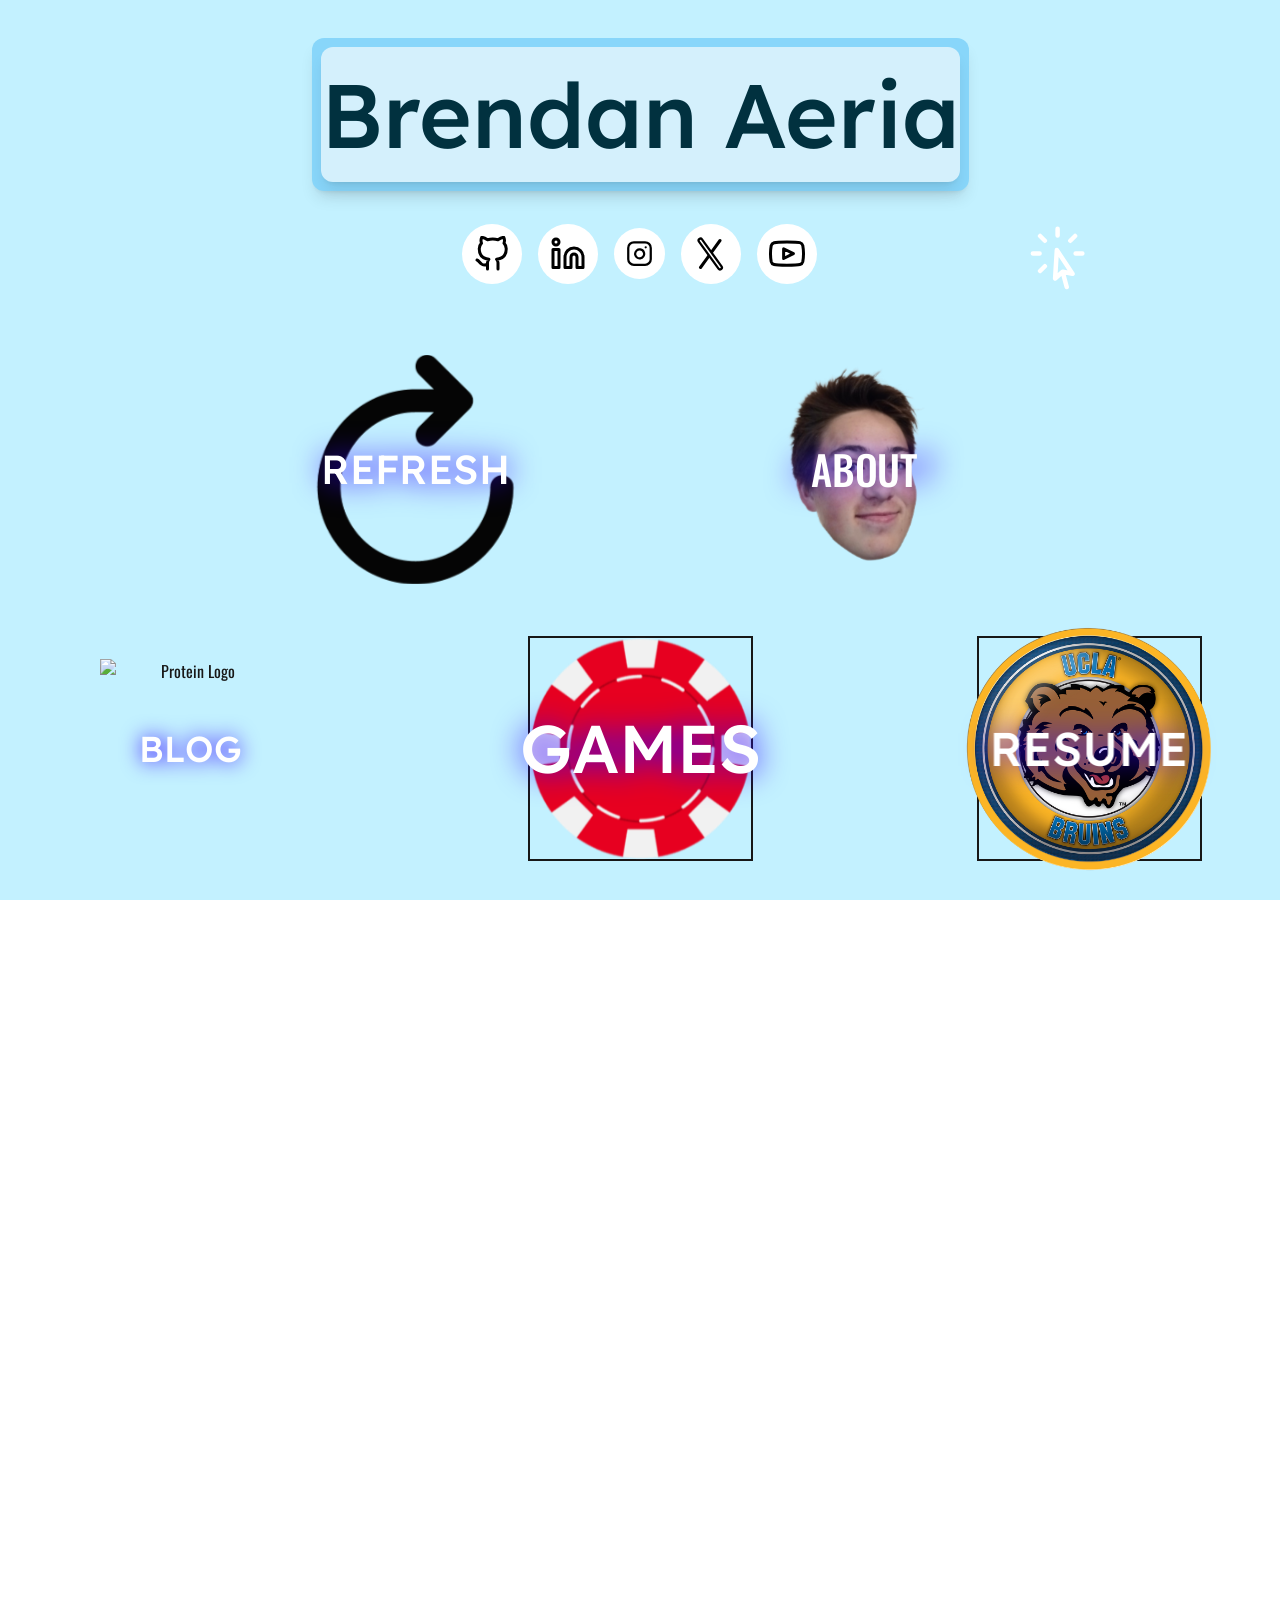
==== commit 3bcab2a3: "Updates" ====
--- a/index.html
+++ b/index.html
@@ -1 +1 @@
-<!DOCTYPE html><html lang="en"><head><meta charSet="utf-8"/><meta name="viewport" content="width=device-width, initial-scale=1"/><link rel="preload" as="image" href="https://aeriab.github.io/PowayPark_Profile_Pic.jpg"/><link rel="stylesheet" href="/_next/static/css/66c1946e7b070f8e.css" data-precedence="next"/><link rel="stylesheet" href="/_next/static/css/fd9639a905f61e3a.css" data-precedence="next"/><link rel="preload" as="script" fetchPriority="low" href="/_next/static/chunks/webpack-e56fbd97e78f797a.js"/><script src="/_next/static/chunks/4bd1b696-9bab53f17605294d.js" async=""></script><script src="/_next/static/chunks/587-1c53e73f40975c24.js" async=""></script><script src="/_next/static/chunks/main-app-63fe2bc4c8fd429b.js" async=""></script><script src="/_next/static/chunks/b536a0f1-375812488bfea1c1.js" async=""></script><script src="/_next/static/chunks/bd904a5c-5212015ead6b7f6f.js" async=""></script><script src="/_next/static/chunks/f7333993-93097df010aa7dd0.js" async=""></script><script src="/_next/static/chunks/1329d575-31e1e3625bc91d91.js" async=""></script><script src="/_next/static/chunks/608-0f8f57bdcf56b00c.js" async=""></script><script src="/_next/static/chunks/app/page-37c770651a751527.js" async=""></script><title>Fancy Website</title><meta name="description" content="Generated by create next app"/><script src="/_next/static/chunks/polyfills-42372ed130431b0a.js" noModule=""></script></head><body class="__variable_4d318d __variable_ea5f4b antialiased"><div id="threeDContainer" class="absolute top-0 left-0 w-full h-full"><div id="threeDContainer" class="absolute top-0 left-0 w-full h-full touch-none"><div style="position:relative;width:100%;height:100%;overflow:hidden;pointer-events:auto;background:rgb(195,241,255)"><div style="width:100%;height:100%"><canvas style="display:block"></canvas></div></div></div></div><div class="fixed top-4 right-4 bg-white/80 text-black px-4 py-2 rounded-lg shadow-lg flex items-center gap-2 text-[min(3vh,3vw)] font-semibold z-13">☁️ Cloud Drawing Mode Active</div><div class="absolute top-0 left-0 w-full h-full z-10 p-[4%]"><div class="p-[3vh] content-normal gap-[0vh] h-[99vh] grid grid-cols-5 grid-rows-[1fr_1fr_2fr_2fr] select-none"><div class="big-style h-0 text-white lexend text-[min(8vw,8vh)] col-start-5 col-end-6 row-start-1 row-end-2 z-13"><div style="transform:translateX(-50%) translateY(250%)"><svg stroke="currentColor" fill="none" stroke-width="1.5" viewBox="0 0 24 24" aria-hidden="true" height="1em" width="1em" xmlns="http://www.w3.org/2000/svg"><path stroke-linecap="round" stroke-linejoin="round" d="M15.042 21.672 13.684 16.6m0 0-2.51 2.225.569-9.47 5.227 7.917-3.286-.672ZM12 2.25V4.5m5.834.166-1.591 1.591M20.25 10.5H18M7.757 14.743l-1.59 1.59M6 10.5H3.75m4.007-4.243-1.59-1.59"></path></svg></div></div><div class="big-style h-[var(--custom-top-height)] text-white lexend col-start-1 col-end-6 row-start-1 row-end-2"><div class="width-full height-full position-absolute top-0 left-0" style="transform-style:preserve-3d;user-select:none;-webkit-user-select:none;pointer-events:none;cursor:default;transform:rotateX(0deg) rotateY(0deg)"><div style="transform:translateZ(10vh);transform-style:preserve-3d;padding-left:1vh;padding-top:1vh;padding-right:1vh;padding-bottom:1vh;user-select:none;-webkit-user-select:none;pointer-events:none;cursor:default" class="big-style rounded-xl bg-[#88d6fa] shadow-lg"><div style="transform:translateZ(3vh);user-select:none;-webkit-user-select:none;pointer-events:none;cursor:default" class="mx-auto text-[min(20vw,20vh)] bg-[#d4f0fc] rounded-xl shadow-lg h-[80%]"><p style="user-select:none;-webkit-user-select:none;pointer-events:none;cursor:default" class="width-full height-full position-absolute top-0 left-0 text-[#01313f] lexend text-[min(10vw,10vh)] text-center">Brendan Aeria</p></div></div></div></div><div class="big-style h-[var(--custom-tmiddle-height)] col-start-2 col-end-5 row-start-2 row-end-3"><div class="flex items-center justify-center "><div class="mx-2" tabindex="0"><button aria-label="GitHub Profile" class="block p-3 rounded-full bg-white hover:bg-gray-100 transition-colors"><svg xmlns="http://www.w3.org/2000/svg" width="24" height="24" viewBox="0 0 24 24" fill="none" stroke="currentColor" stroke-width="2" stroke-linecap="round" stroke-linejoin="round" class="w-[min(4vw,4vh)] h-[min(4vw,4vh)] text-black"><path d="M9 19c-5 1.5-5-2.5-7-3m14 6v-3.87a3.37 3.37 0 0 0-.94-2.61c3.14-.35 6.44-1.54 6.44-7A5.44 5.44 0 0 0 20 4.77 5.07 5.07 0 0 0 19.91 1S18.73.65 16 2.48a13.38 13.38 0 0 0-7 0C6.27.65 5.09 1 5.09 1A5.07 5.07 0 0 0 5 4.77a5.44 5.44 0 0 0-1.5 3.78c0 5.42 3.3 6.61 6.44 7A3.37 3.37 0 0 0 9 18.13V22"></path></svg></button></div><div class="mx-2" tabindex="0"><button aria-label="LinkedIn Profile" class="block p-3 rounded-full bg-white hover:bg-gray-100 transition-colors"><svg xmlns="http://www.w3.org/2000/svg" width="24" height="24" viewBox="0 0 24 24" fill="none" stroke="currentColor" stroke-width="2" stroke-linecap="round" stroke-linejoin="round" class="w-[min(4vw,4vh)] h-[min(4vw,4vh)] text-black"><path d="M16 8a6 6 0 0 1 6 6v7h-4v-7a2 2 0 0 0-2-2 2 2 0 0 0-2 2v7h-4v-7a6 6 0 0 1 6-6z"></path><rect x="2" y="9" width="4" height="12"></rect><circle cx="4" cy="4" r="2"></circle></svg></button></div><div class="mx-2" tabindex="0"><button aria-label="Instagram Profile" class="block p-3 rounded-full bg-white hover:bg-gray-100 transition-colors"><svg xmlns="http://www.w3.org/2000/svg" width="24" height="24" viewBox="0 0 24 24" fill="none" stroke="currentColor" stroke-width="2" stroke-linecap="round" stroke-linejoin="round" class="w-[min(4vw,3vh)] h-[min(4vw,3vh)] text-black"><path d="M16 11.37A4 4 0 1 1 12.63 8.37 4 4 0 0 1 16 11.37z"></path><rect x="2" y="2" width="20" height="20" rx="5" ry="5"></rect><path d="M17.5 6.5h.01"></path></svg></button></div><div class="mx-2" tabindex="0"><button aria-label="X (Twitter) Profile" class="block p-3 rounded-full bg-white hover:bg-gray-100 transition-colors"><svg xmlns="http://www.w3.org/2000/svg" width="24" height="24" viewBox="0 0 24 24" fill="none" stroke="currentColor" stroke-width="2" stroke-linecap="round" stroke-linejoin="round" class="w-[min(4vw,4vh)] h-[min(4vw,4vh)] text-black"><path d="M18 3L5 21"></path><path d="M5 3l13 18" stroke-width="4" stroke="currentColor" stroke-linecap="round" stroke-linejoin="round"></path><path d="M5 3l13 18" stroke-width="1" stroke="white" stroke-linecap="round" stroke-linejoin="round"></path></svg></button></div><div class="mx-2" tabindex="0"><button aria-label="YouTube Channel" class="block p-3 rounded-full bg-white hover:bg-gray-100 transition-colors"><svg xmlns="http://www.w3.org/2000/svg" width="24" height="24" viewBox="0 0 24 24" fill="none" stroke="currentColor" stroke-width="2" stroke-linecap="round" stroke-linejoin="round" class="w-[min(4vw,4vh)] h-[min(4vw,4vh)] text-black"><path d="M22.54 6.42a2.78 2.78 0 0 0-1.94-2C18.88 4 12 4 12 4s-6.88 0-8.6.46a2.78 2.78 0 0 0-1.94 2 29 29 0 0 0-.46 5.25 29 29 0 0 0 .46 5.33 2.78 2.78 0 0 0 1.94 2c1.72.46 8.6.46 8.6.46s6.88 0 8.6-.46a2.78 2.78 0 0 0 1.94-2 29 29 0 0 0 .46-5.25 29 29 0 0 0-.46-5.33z"></path><path d="M9.75 15.02v-6.54l6.5 3.27-6.5 3.27z"></path></svg></button></div></div></div><div class="big-style h-[var(--custom-middle-height)] col-start-2 col-end-3 row-start-3 row-end-4"><div class="w-full h-full"><div class="w-full h-full" style="transform-style:preserve-3d;will-change:transform;transform:translateX(0px) translateY(0px)"><div class="w-full h-full flex items-center justify-center"><button class="flex flex-col items-center justify-center h-[min(17vw,17vh)] w-[min(17vw,17vh)]" tabindex="0"><div class="w-full h-full" style="transform-style:preserve-3d;transform-origin:center;will-change:transform;transform:rotateZ(0deg)"><img alt="Protein Logo" loading="lazy" width="10" height="10" decoding="async" data-nimg="1" class="w-full h-full" style="color:transparent" src="https://aeriab.github.io/official_profile_picture.svg"/></div><p class="absolute z-10 text-[min(3vw,3vh)] text-[#2f00ff] font-bold lexend" style="z-index:0;filter:blur(10px)">REFRESH</p><p class="text-[min(3vw,3vh)] absolute z-10 text-[#ffffff] font-bold lexend" style="z-index:1">REFRESH</p></button></div></div></div></div><div class="big-style h-[var(--custom-middle-height)] col-start-4 col-end-5 row-start-3 row-end-4"><div class="w-full h-full"><div class="w-full h-full" style="transform-style:preserve-3d;will-change:transform;touch-action:manipulation;transform:translateX(0px) translateY(0px)"><div class="w-full h-full flex items-center justify-center"><button class="flex flex-col items-center justify-center h-[min(17vw,17vh)] w-[min(17vw,17vh)]" tabindex="0" style="transform:scale(1.5)"><div class="w-full h-full" style="transform-style:preserve-3d;transform-origin:center;will-change:transform;transform:rotateZ(0deg)"><img alt="Protein Logo" loading="lazy" width="20" height="20" decoding="async" data-nimg="1" class="w-full h-full" style="color:transparent" src="https://aeriab.github.io/goofy_selfie(4).png"/></div><p class="absolute z-10 text-[min(3vw,3vh)] text-[#2f00ff] font-bold lexend" style="z-index:0;filter:blur(10px)">ABOUT</p><p class="__className_3fff20 font-[500] text-[min(3vw,3vh)] absolute z-10 text-[#ffffff]" style="z-index:1">ABOUT</p></button></div></div></div></div><div class="big-style h-[var(--custom-bottom-height)] col-start-1 col-end-2 row-start-4 row-end-5"><div class="w-full h-full"><div class="w-full h-full" style="transform-style:preserve-3d;will-change:transform;transform:translateX(0px) translateY(0px)"><div class="w-full h-full flex items-center justify-center"><button class="flex flex-col items-center justify-center h-[min(20vw,20vh)] w-[min(20vw,20vh)]" tabindex="0"><div class="w-full h-full" style="touch-action:manipulation;transform-style:preserve-3d;transform-origin:center;will-change:transform;transform:rotateZ(0deg)"><img alt="Protein Logo" loading="lazy" width="10" height="10" decoding="async" data-nimg="1" class="w-full h-full" style="color:transparent" src="https://aeriab.github.io/official_profile_picture.svg"/></div><p class="absolute z-10 text-[min(4vw,4vh)] text-[#2f00ff] font-bold lexend" style="z-index:0;filter:blur(10px)">BLOG</p><p class="text-[min(4vw,4vh)] absolute z-10 text-[#ffffff] lexend" style="z-index:1">BLOG</p></button></div></div></div></div><div class="big-style h-[var(--custom-bottom-height)] col-start-3 col-end-4 row-start-4 row-end-5"><div class="w-full h-full"><div class="w-full h-full" style="transform-style:preserve-3d;will-change:transform;transform:translateX(0px) translateY(0px)"><div class="w-full h-full flex items-center justify-center"><button class="flex flex-col items-center justify-center h-[min(25vw,25vh)] w-[min(25vw,25vh)]" tabindex="0"><div class="w-full h-full" style="transform-style:preserve-3d;transform-origin:center;will-change:transform;transform:rotateZ(0deg)"><img alt="Protein Logo" loading="lazy" width="10" height="10" decoding="async" data-nimg="1" class="w-full h-full" style="color:transparent" src="https://aeriab.github.io/official_profile_picture.svg"/></div><p class="absolute z-10 text-[min(5vw,5vh)] text-[#2f00ff] font-bold lexend" style="z-index:0;filter:blur(10px)">GAMES</p><p class="text-[min(5vw,5vh)] absolute z-10 text-[#ffffff] font-bold lexend" style="z-index:1">GAMES</p></button></div></div></div></div><div class="big-style h-[var(--custom-bottom-height)] col-start-5 col-end-6 row-start-4 row-end-5"><div class="w-full h-full"><div class="w-full h-full" style="transform-style:preserve-3d;will-change:transform;transform:translateX(0px) translateY(0px)"><div class="w-full h-full flex items-center justify-center"><button class="flex flex-col items-center justify-center h-[min(20vw,20vh)] w-[min(20vw,20vh)]"><div class="w-full h-full" style="transform-style:preserve-3d;transform-origin:center;will-change:transform;transform:rotateZ(0deg)"><img alt="Protein Logo" loading="lazy" width="10" height="10" decoding="async" data-nimg="1" class="w-full h-full" style="color:transparent" src="https://aeriab.github.io/official_profile_picture.svg"/></div><p class="absolute z-10 text-[min(3.5vw,3.5vh)] text-[#2f00ff] font-bold lexend" style="z-index:0;filter:blur(10px)">RESUME</p><p class="text-[min(3.5vw,3.5vh)] absolute z-10 text-[#ffffff] font-bold lexend" style="z-index:1">RESUME</p></button></div></div></div></div></div><div class="p-[6vh] content-normal gap-[0vh] h-[99vh] grid grid-cols-[1fr_8fr_1fr_8fr_1fr] grid-rows-[1fr_1fr_6fr_1fr_1fr_2fr] select-none" style="opacity:0;transform:translateY(150vh)"><div class="big-style col-start-1 col-end-6 row-start-1 row-end-2"><h1 class="text-[min(5vw,5vh)] text-[#000000] font-bold lexend text-center h-[5vh]">Brendan Aeria</h1></div><div class="big-style col-start-1 col-end-6 row-start-2 row-end-3 h-[min(15vh,15vw)]"><div class="flex items-center justify-center "><div class="mx-2" tabindex="0"><button aria-label="GitHub Profile" class="block p-3 rounded-full bg-white hover:bg-gray-100 transition-colors"><svg xmlns="http://www.w3.org/2000/svg" width="24" height="24" viewBox="0 0 24 24" fill="none" stroke="currentColor" stroke-width="2" stroke-linecap="round" stroke-linejoin="round" class="w-[min(4vw,4vh)] h-[min(4vw,4vh)] text-black"><path d="M9 19c-5 1.5-5-2.5-7-3m14 6v-3.87a3.37 3.37 0 0 0-.94-2.61c3.14-.35 6.44-1.54 6.44-7A5.44 5.44 0 0 0 20 4.77 5.07 5.07 0 0 0 19.91 1S18.73.65 16 2.48a13.38 13.38 0 0 0-7 0C6.27.65 5.09 1 5.09 1A5.07 5.07 0 0 0 5 4.77a5.44 5.44 0 0 0-1.5 3.78c0 5.42 3.3 6.61 6.44 7A3.37 3.37 0 0 0 9 18.13V22"></path></svg></button></div><div class="mx-2" tabindex="0"><button aria-label="LinkedIn Profile" class="block p-3 rounded-full bg-white hover:bg-gray-100 transition-colors"><svg xmlns="http://www.w3.org/2000/svg" width="24" height="24" viewBox="0 0 24 24" fill="none" stroke="currentColor" stroke-width="2" stroke-linecap="round" stroke-linejoin="round" class="w-[min(4vw,4vh)] h-[min(4vw,4vh)] text-black"><path d="M16 8a6 6 0 0 1 6 6v7h-4v-7a2 2 0 0 0-2-2 2 2 0 0 0-2 2v7h-4v-7a6 6 0 0 1 6-6z"></path><rect x="2" y="9" width="4" height="12"></rect><circle cx="4" cy="4" r="2"></circle></svg></button></div><div class="mx-2" tabindex="0"><button aria-label="Instagram Profile" class="block p-3 rounded-full bg-white hover:bg-gray-100 transition-colors"><svg xmlns="http://www.w3.org/2000/svg" width="24" height="24" viewBox="0 0 24 24" fill="none" stroke="currentColor" stroke-width="2" stroke-linecap="round" stroke-linejoin="round" class="w-[min(4vw,3vh)] h-[min(4vw,3vh)] text-black"><path d="M16 11.37A4 4 0 1 1 12.63 8.37 4 4 0 0 1 16 11.37z"></path><rect x="2" y="2" width="20" height="20" rx="5" ry="5"></rect><path d="M17.5 6.5h.01"></path></svg></button></div><div class="mx-2" tabindex="0"><button aria-label="X (Twitter) Profile" class="block p-3 rounded-full bg-white hover:bg-gray-100 transition-colors"><svg xmlns="http://www.w3.org/2000/svg" width="24" height="24" viewBox="0 0 24 24" fill="none" stroke="currentColor" stroke-width="2" stroke-linecap="round" stroke-linejoin="round" class="w-[min(4vw,4vh)] h-[min(4vw,4vh)] text-black"><path d="M18 3L5 21"></path><path d="M5 3l13 18" stroke-width="4" stroke="currentColor" stroke-linecap="round" stroke-linejoin="round"></path><path d="M5 3l13 18" stroke-width="1" stroke="white" stroke-linecap="round" stroke-linejoin="round"></path></svg></button></div><div class="mx-2" tabindex="0"><button aria-label="YouTube Channel" class="block p-3 rounded-full bg-white hover:bg-gray-100 transition-colors"><svg xmlns="http://www.w3.org/2000/svg" width="24" height="24" viewBox="0 0 24 24" fill="none" stroke="currentColor" stroke-width="2" stroke-linecap="round" stroke-linejoin="round" class="w-[min(4vw,4vh)] h-[min(4vw,4vh)] text-black"><path d="M22.54 6.42a2.78 2.78 0 0 0-1.94-2C18.88 4 12 4 12 4s-6.88 0-8.6.46a2.78 2.78 0 0 0-1.94 2 29 29 0 0 0-.46 5.25 29 29 0 0 0 .46 5.33 2.78 2.78 0 0 0 1.94 2c1.72.46 8.6.46 8.6.46s6.88 0 8.6-.46a2.78 2.78 0 0 0 1.94-2 29 29 0 0 0 .46-5.25 29 29 0 0 0-.46-5.33z"></path><path d="M9.75 15.02v-6.54l6.5 3.27-6.5 3.27z"></path></svg></button></div></div></div><div class="big-style col-start-2 col-end-3 row-start-3 row-end-4"><img src="https://aeriab.github.io/PowayPark_Profile_Pic.jpg" alt="Picture" class="w-[min(30vw,30vh)] rounded-[min(100vh,100vw)]" style="opacity:0;transform:translateX(-50px)"/></div><div class="big-style col-start-4 col-end-5 row-start-3 row-end-4"><div style="opacity:0;transform:translateX(50px)"><p class="text-[min(3.2vw,3.2vh)] text-[#000000] font-bold lexend leading-[min(3.8vw,3.8vh)]">Computation and Systems Biology Undergraduate · UCLA class of 2027 <br/></p><p class="text-[min(1.6vw,1.6vh)] text-[#000000] lexend text-left mt-[3.0vh] leading-[min(3.9vw,3.9vh)]">As the research coordinator for CruX UCLA, I lead the development of Brain Computer Interface software and contribute to research publications on EEG/EMG transfer learning. My experience extends to game development, where I have won two university-wide game jams and serve as the Game Jam Officer for ACM Studio UCLA. Additionally, I have internship experience in AI content development and machine learning model engineering.</p></div></div><div class="big-style col-start-1 col-end-6 row-start-5 row-end-6" style="opacity:0;transform:translateY(20px)"><div class="w-full h-full"><div class="w-full h-full" style="transform-style:preserve-3d;will-change:transform;touch-action:none;transform:translateX(0px) translateY(0px)"><div class="w-full h-full flex items-center justify-center"><button class="flex flex-col items-center justify-center h-[min(17vw,17vh)] w-[min(17vw,17vh)]" tabindex="0"><div class="w-full h-full" style="transform-style:preserve-3d;transform-origin:center;will-change:transform;transform:rotateZ(0deg)"><img alt="Protein Logo" loading="lazy" width="10" height="10" decoding="async" data-nimg="1" class="w-full h-full" style="color:transparent" src="https://aeriab.github.io/official_profile_picture.svg"/></div><p class="absolute z-10 text-[min(3vw,3vh)] text-[#2f00ff] font-bold lexend" style="z-index:0;filter:blur(10px)">HOME</p><p class="text-[min(3vw,3vh)] absolute z-10 text-[#ffffff] font-bold lexend" style="z-index:1">HOME</p></button></div></div></div></div></div></div><script src="/_next/static/chunks/webpack-e56fbd97e78f797a.js" async=""></script><script>(self.__next_f=self.__next_f||[]).push([0])</script><script>self.__next_f.push([1,"1:\"$Sreact.fragment\"\n2:I[5244,[],\"\"]\n3:I[3866,[],\"\"]\n4:I[7033,[],\"ClientPageRoot\"]\n5:I[9089,[\"367\",\"static/chunks/b536a0f1-375812488bfea1c1.js\",\"831\",\"static/chunks/bd904a5c-5212015ead6b7f6f.js\",\"760\",\"static/chunks/f7333993-93097df010aa7dd0.js\",\"413\",\"static/chunks/1329d575-31e1e3625bc91d91.js\",\"608\",\"static/chunks/608-0f8f57bdcf56b00c.js\",\"974\",\"static/chunks/app/page-37c770651a751527.js\"],\"default\"]\n8:I[6213,[],\"OutletBoundary\"]\nb:I[6213,[],\"ViewportBoundary\"]\nd:I[6213,[],\"MetadataBoundary\"]\nf:I[4835,[],\"\"]\n:HL[\"/_next/static/css/66c1946e7b070f8e.css\",\"style\"]\n:HL[\"/_next/static/css/fd9639a905f61e3a.css\",\"style\"]\n"])</script><script>self.__next_f.push([1,"0:{\"P\":null,\"b\":\"YHX60m9EqPXAP-cH_hF7G\",\"p\":\"\",\"c\":[\"\",\"\"],\"i\":false,\"f\":[[[\"\",{\"children\":[\"__PAGE__\",{}]},\"$undefined\",\"$undefined\",true],[\"\",[\"$\",\"$1\",\"c\",{\"children\":[[[\"$\",\"link\",\"0\",{\"rel\":\"stylesheet\",\"href\":\"/_next/static/css/66c1946e7b070f8e.css\",\"precedence\":\"next\",\"crossOrigin\":\"$undefined\",\"nonce\":\"$undefined\"}]],[\"$\",\"html\",null,{\"lang\":\"en\",\"children\":[\"$\",\"body\",null,{\"className\":\"__variable_4d318d __variable_ea5f4b antialiased\",\"children\":[\"$\",\"$L2\",null,{\"parallelRouterKey\":\"children\",\"error\":\"$undefined\",\"errorStyles\":\"$undefined\",\"errorScripts\":\"$undefined\",\"template\":[\"$\",\"$L3\",null,{}],\"templateStyles\":\"$undefined\",\"templateScripts\":\"$undefined\",\"notFound\":[[[\"$\",\"title\",null,{\"children\":\"404: This page could not be found.\"}],[\"$\",\"div\",null,{\"style\":{\"fontFamily\":\"system-ui,\\\"Segoe UI\\\",Roboto,Helvetica,Arial,sans-serif,\\\"Apple Color Emoji\\\",\\\"Segoe UI Emoji\\\"\",\"height\":\"100vh\",\"textAlign\":\"center\",\"display\":\"flex\",\"flexDirection\":\"column\",\"alignItems\":\"center\",\"justifyContent\":\"center\"},\"children\":[\"$\",\"div\",null,{\"children\":[[\"$\",\"style\",null,{\"dangerouslySetInnerHTML\":{\"__html\":\"body{color:#000;background:#fff;margin:0}.next-error-h1{border-right:1px solid rgba(0,0,0,.3)}@media (prefers-color-scheme:dark){body{color:#fff;background:#000}.next-error-h1{border-right:1px solid rgba(255,255,255,.3)}}\"}}],[\"$\",\"h1\",null,{\"className\":\"next-error-h1\",\"style\":{\"display\":\"inline-block\",\"margin\":\"0 20px 0 0\",\"padding\":\"0 23px 0 0\",\"fontSize\":24,\"fontWeight\":500,\"verticalAlign\":\"top\",\"lineHeight\":\"49px\"},\"children\":404}],[\"$\",\"div\",null,{\"style\":{\"display\":\"inline-block\"},\"children\":[\"$\",\"h2\",null,{\"style\":{\"fontSize\":14,\"fontWeight\":400,\"lineHeight\":\"49px\",\"margin\":0},\"children\":\"This page could not be found.\"}]}]]}]}]],\"$undefined\",[]],\"forbidden\":\"$undefined\",\"unauthorized\":\"$undefined\"}]}]}]]}],{\"children\":[\"__PAGE__\",[\"$\",\"$1\",\"c\",{\"children\":[[\"$\",\"$L4\",null,{\"Component\":\"$5\",\"searchParams\":{},\"params\":{},\"promises\":[\"$@6\",\"$@7\"]}],\"$undefined\",[[\"$\",\"link\",\"0\",{\"rel\":\"stylesheet\",\"href\":\"/_next/static/css/fd9639a905f61e3a.css\",\"precedence\":\"next\",\"crossOrigin\":\"$undefined\",\"nonce\":\"$undefined\"}]],[\"$\",\"$L8\",null,{\"children\":[\"$L9\",\"$La\",null]}]]}],{},null,false]},null,false],[\"$\",\"$1\",\"h\",{\"children\":[null,[\"$\",\"$1\",\"ilxP7CohgOdeG-aRQbrVw\",{\"children\":[[\"$\",\"$Lb\",null,{\"children\":\"$Lc\"}],null]}],[\"$\",\"$Ld\",null,{\"children\":\"$Le\"}]]}],false]],\"m\":\"$undefined\",\"G\":[\"$f\",\"$undefined\"],\"s\":false,\"S\":true}\n"])</script><script>self.__next_f.push([1,"6:{}\n7:{}\n"])</script><script>self.__next_f.push([1,"c:[[\"$\",\"meta\",\"0\",{\"charSet\":\"utf-8\"}],[\"$\",\"meta\",\"1\",{\"name\":\"viewport\",\"content\":\"width=device-width, initial-scale=1\"}]]\n9:null\n"])</script><script>self.__next_f.push([1,"a:null\ne:[[\"$\",\"title\",\"0\",{\"children\":\"Fancy Website\"}],[\"$\",\"meta\",\"1\",{\"name\":\"description\",\"content\":\"Generated by create next app\"}]]\n"])</script></body></html>+<!DOCTYPE html><html lang="en"><head><meta charSet="utf-8"/><meta name="viewport" content="width=device-width, initial-scale=1"/><link rel="preload" as="image" href="https://aeriab.github.io/PowayPark_Profile_Pic.jpg"/><link rel="stylesheet" href="/_next/static/css/f30bf7fdc3f960ab.css" data-precedence="next"/><link rel="stylesheet" href="/_next/static/css/fd9639a905f61e3a.css" data-precedence="next"/><link rel="preload" as="script" fetchPriority="low" href="/_next/static/chunks/webpack-e56fbd97e78f797a.js"/><script src="/_next/static/chunks/4bd1b696-9bab53f17605294d.js" async=""></script><script src="/_next/static/chunks/587-1c53e73f40975c24.js" async=""></script><script src="/_next/static/chunks/main-app-a0526057c619f96f.js" async=""></script><script src="/_next/static/chunks/b536a0f1-375812488bfea1c1.js" async=""></script><script src="/_next/static/chunks/bd904a5c-5212015ead6b7f6f.js" async=""></script><script src="/_next/static/chunks/f7333993-93097df010aa7dd0.js" async=""></script><script src="/_next/static/chunks/1329d575-31e1e3625bc91d91.js" async=""></script><script src="/_next/static/chunks/608-0f8f57bdcf56b00c.js" async=""></script><script src="/_next/static/chunks/app/page-c8edb9c6d42f9771.js" async=""></script><title>Fancy Website</title><meta name="description" content="Generated by create next app"/><script src="/_next/static/chunks/polyfills-42372ed130431b0a.js" noModule=""></script></head><body class="__variable_4d318d __variable_ea5f4b antialiased"><div id="threeDContainer" class="absolute top-0 left-0 w-full h-full"><div id="threeDContainer" class="absolute top-0 left-0 w-full h-full touch-none"><div style="position:relative;width:100%;height:100%;overflow:hidden;pointer-events:auto;background:rgb(195,241,255)"><div style="width:100%;height:100%"><canvas style="display:block"></canvas></div></div></div></div><div class="fixed top-4 right-4 bg-white/80 text-black px-4 py-2 rounded-lg shadow-lg flex items-center gap-2 text-[min(3vh,3vw)] font-semibold z-13">☁️ Cloud Drawing Mode Active</div><div class="absolute top-0 left-0 w-full h-full z-10 p-[4%]"><div class="p-[3vh] content-normal gap-[0vh] h-[99vh] grid grid-cols-5 grid-rows-[1fr_1fr_2fr_2fr] select-none"><div class="big-style h-0 text-white lexend text-[min(8vw,8vh)] col-start-5 col-end-6 row-start-1 row-end-2 z-13"><div style="transform:translateX(-50%) translateY(250%)"><svg stroke="currentColor" fill="none" stroke-width="1.5" viewBox="0 0 24 24" aria-hidden="true" height="1em" width="1em" xmlns="http://www.w3.org/2000/svg"><path stroke-linecap="round" stroke-linejoin="round" d="M15.042 21.672 13.684 16.6m0 0-2.51 2.225.569-9.47 5.227 7.917-3.286-.672ZM12 2.25V4.5m5.834.166-1.591 1.591M20.25 10.5H18M7.757 14.743l-1.59 1.59M6 10.5H3.75m4.007-4.243-1.59-1.59"></path></svg></div></div><div class="big-style h-[var(--custom-top-height)] text-white lexend col-start-1 col-end-6 row-start-1 row-end-2"><div class="width-full height-full position-absolute top-0 left-0" style="transform-style:preserve-3d;user-select:none;-webkit-user-select:none;pointer-events:none;cursor:default;transform:rotateX(0deg) rotateY(0deg)"><div style="transform:translateZ(10vh);transform-style:preserve-3d;padding-left:1vh;padding-top:1vh;padding-right:1vh;padding-bottom:1vh;user-select:none;-webkit-user-select:none;pointer-events:none;cursor:default" class="big-style rounded-xl bg-[#88d6fa] shadow-lg"><div style="transform:translateZ(3vh);user-select:none;-webkit-user-select:none;pointer-events:none;cursor:default" class="mx-auto text-[min(20vw,20vh)] bg-[#d4f0fc] rounded-xl shadow-lg h-[80%]"><p style="user-select:none;-webkit-user-select:none;pointer-events:none;cursor:default" class="width-full height-full position-absolute top-0 left-0 text-[#01313f] lexend text-[min(10vw,10vh)] text-center">Brendan Aeria</p></div></div></div></div><div class="big-style h-[var(--custom-tmiddle-height)] col-start-2 col-end-5 row-start-2 row-end-3"><div class="flex items-center justify-center "><div class="mx-2" tabindex="0"><button aria-label="GitHub Profile" class="block p-3 rounded-full bg-white hover:bg-gray-100 transition-colors"><svg xmlns="http://www.w3.org/2000/svg" width="24" height="24" viewBox="0 0 24 24" fill="none" stroke="currentColor" stroke-width="2" stroke-linecap="round" stroke-linejoin="round" class="w-[min(4vw,4vh)] h-[min(4vw,4vh)] text-black"><path d="M9 19c-5 1.5-5-2.5-7-3m14 6v-3.87a3.37 3.37 0 0 0-.94-2.61c3.14-.35 6.44-1.54 6.44-7A5.44 5.44 0 0 0 20 4.77 5.07 5.07 0 0 0 19.91 1S18.73.65 16 2.48a13.38 13.38 0 0 0-7 0C6.27.65 5.09 1 5.09 1A5.07 5.07 0 0 0 5 4.77a5.44 5.44 0 0 0-1.5 3.78c0 5.42 3.3 6.61 6.44 7A3.37 3.37 0 0 0 9 18.13V22"></path></svg></button></div><div class="mx-2" tabindex="0"><button aria-label="LinkedIn Profile" class="block p-3 rounded-full bg-white hover:bg-gray-100 transition-colors"><svg xmlns="http://www.w3.org/2000/svg" width="24" height="24" viewBox="0 0 24 24" fill="none" stroke="currentColor" stroke-width="2" stroke-linecap="round" stroke-linejoin="round" class="w-[min(4vw,4vh)] h-[min(4vw,4vh)] text-black"><path d="M16 8a6 6 0 0 1 6 6v7h-4v-7a2 2 0 0 0-2-2 2 2 0 0 0-2 2v7h-4v-7a6 6 0 0 1 6-6z"></path><rect x="2" y="9" width="4" height="12"></rect><circle cx="4" cy="4" r="2"></circle></svg></button></div><div class="mx-2" tabindex="0"><button aria-label="Instagram Profile" class="block p-3 rounded-full bg-white hover:bg-gray-100 transition-colors"><svg xmlns="http://www.w3.org/2000/svg" width="24" height="24" viewBox="0 0 24 24" fill="none" stroke="currentColor" stroke-width="2" stroke-linecap="round" stroke-linejoin="round" class="w-[min(4vw,3vh)] h-[min(4vw,3vh)] text-black"><path d="M16 11.37A4 4 0 1 1 12.63 8.37 4 4 0 0 1 16 11.37z"></path><rect x="2" y="2" width="20" height="20" rx="5" ry="5"></rect><path d="M17.5 6.5h.01"></path></svg></button></div><div class="mx-2" tabindex="0"><button aria-label="X (Twitter) Profile" class="block p-3 rounded-full bg-white hover:bg-gray-100 transition-colors"><svg xmlns="http://www.w3.org/2000/svg" width="24" height="24" viewBox="0 0 24 24" fill="none" stroke="currentColor" stroke-width="2" stroke-linecap="round" stroke-linejoin="round" class="w-[min(4vw,4vh)] h-[min(4vw,4vh)] text-black"><path d="M18 3L5 21"></path><path d="M5 3l13 18" stroke-width="4" stroke="currentColor" stroke-linecap="round" stroke-linejoin="round"></path><path d="M5 3l13 18" stroke-width="1" stroke="white" stroke-linecap="round" stroke-linejoin="round"></path></svg></button></div><div class="mx-2" tabindex="0"><button aria-label="YouTube Channel" class="block p-3 rounded-full bg-white hover:bg-gray-100 transition-colors"><svg xmlns="http://www.w3.org/2000/svg" width="24" height="24" viewBox="0 0 24 24" fill="none" stroke="currentColor" stroke-width="2" stroke-linecap="round" stroke-linejoin="round" class="w-[min(4vw,4vh)] h-[min(4vw,4vh)] text-black"><path d="M22.54 6.42a2.78 2.78 0 0 0-1.94-2C18.88 4 12 4 12 4s-6.88 0-8.6.46a2.78 2.78 0 0 0-1.94 2 29 29 0 0 0-.46 5.25 29 29 0 0 0 .46 5.33 2.78 2.78 0 0 0 1.94 2c1.72.46 8.6.46 8.6.46s6.88 0 8.6-.46a2.78 2.78 0 0 0 1.94-2 29 29 0 0 0 .46-5.25 29 29 0 0 0-.46-5.33z"></path><path d="M9.75 15.02v-6.54l6.5 3.27-6.5 3.27z"></path></svg></button></div></div></div><div class="big-style h-[var(--custom-middle-height)] col-start-2 col-end-3 row-start-3 row-end-4"><div class="w-full h-full"><div class="w-full h-full" style="transform-style:preserve-3d;will-change:transform;transform:translateX(0px) translateY(0px)"><div class="w-full h-full flex items-center justify-center"><button class="flex flex-col items-center justify-center h-[min(17vw,17vh)] w-[min(17vw,17vh)]" tabindex="0" style="transform:scale(1.5)"><div class="w-full h-full" style="transform-style:preserve-3d;transform-origin:center;will-change:transform;transform:rotateZ(0deg)"><img alt="Protein Logo" loading="lazy" width="10" height="10" decoding="async" data-nimg="1" class="w-full h-full object-contain" style="color:transparent" src="https://aeriab.github.io/refresh_icon.png"/></div><p class="absolute z-10 text-[min(3vw,3vh)] text-[#2f00ff] font-bold lexend" style="z-index:0;filter:blur(10px)">REFRESH</p><p class="text-[min(3vw,3vh)] absolute z-10 text-[#ffffff] font-bold lexend" style="z-index:1">REFRESH</p></button></div></div></div></div><div class="big-style h-[var(--custom-middle-height)] col-start-4 col-end-5 row-start-3 row-end-4"><div class="w-full h-full"><div class="w-full h-full" style="transform-style:preserve-3d;will-change:transform;touch-action:manipulation;transform:translateX(0px) translateY(0px)"><div class="w-full h-full flex items-center justify-center"><button class="flex flex-col items-center justify-center h-[min(17vw,17vh)] w-[min(17vw,17vh)]" tabindex="0" style="transform:scale(1.5)"><div class="w-full h-full" style="transform-style:preserve-3d;transform-origin:center;will-change:transform;transform:rotateZ(0deg)"><img alt="Protein Logo" loading="lazy" width="20" height="20" decoding="async" data-nimg="1" class="w-full h-full object-contain" style="color:transparent" src="https://aeriab.github.io/goofy_selfie(4).png"/></div><p class="absolute z-10 text-[min(3vw,3vh)] text-[#2f00ff] font-bold lexend" style="z-index:0;filter:blur(10px)">ABOUT</p><p class="__className_3fff20 font-[500] text-[min(3vw,3vh)] absolute z-10 text-[#ffffff]" style="z-index:1">ABOUT</p></button></div></div></div></div><div class="big-style h-[var(--custom-bottom-height)] col-start-1 col-end-2 row-start-4 row-end-5"><div class="w-full h-full"><div class="w-full h-full" style="transform-style:preserve-3d;will-change:transform;transform:translateX(0px) translateY(0px)"><div class="w-full h-full flex items-center justify-center"><button class="flex flex-col items-center justify-center h-[min(20vw,20vh)] w-[min(20vw,20vh)]" tabindex="0"><div class="w-full h-full" style="touch-action:manipulation;transform-style:preserve-3d;transform-origin:center;will-change:transform;transform:rotateZ(0deg)"><img alt="Protein Logo" loading="lazy" width="10" height="10" decoding="async" data-nimg="1" class="w-full h-full" style="color:transparent" src="https://aeriab.github.io/official_profile_picture.svg"/></div><p class="absolute z-10 text-[min(4vw,4vh)] text-[#2f00ff] font-bold lexend" style="z-index:0;filter:blur(10px)">BLOG</p><p class="text-[min(4vw,4vh)] absolute z-10 text-[#ffffff] lexend" style="z-index:1">BLOG</p></button></div></div></div></div><div class="big-style h-[var(--custom-bottom-height)] col-start-3 col-end-4 row-start-4 row-end-5"><div class="w-full h-full"><div class="w-full h-full" style="transform-style:preserve-3d;will-change:transform;transform:translateX(0px) translateY(0px)"><div class="w-full h-full flex items-center justify-center border-2"><button class="flex flex-col items-center justify-center h-[min(25vw,25vh)] w-[min(25vw,25vh)]" tabindex="0" style="transform:scale(1.5)"><div class="w-full h-full" style="transform-style:preserve-3d;transform-origin:center;will-change:transform;transform:rotateZ(0deg)"><img alt="Protein Logo" loading="lazy" width="10" height="10" decoding="async" data-nimg="1" class="w-full h-full object-contain" style="color:transparent" src="https://aeriab.github.io/poker_chip.png"/></div><p class="absolute z-10 text-[min(5vw,5vh)] text-[#2f00ff] font-bold lexend" style="z-index:0;filter:blur(10px)">GAMES</p><p class="text-[min(5vw,5vh)] absolute z-10 text-[#ffffff] font-bold lexend" style="z-index:1">GAMES</p></button></div></div></div></div><div class="big-style h-[var(--custom-bottom-height)] col-start-5 col-end-6 row-start-4 row-end-5"><div class="w-full h-full"><div class="w-full h-full" style="transform-style:preserve-3d;will-change:transform;transform:translateX(0px) translateY(0px)"><div class="aspect-square w-full h-full flex items-center justify-center border-2"><button class="flex flex-col items-center justify-center h-[min(20vw,20vh)] w-[min(20vw,20vh)]" tabindex="0" style="transform:scale(1.5)"><div class="w-full h-full" style="transform-style:preserve-3d;transform-origin:center;will-change:transform;transform:rotateZ(0deg)"><img alt="Protein Logo" loading="lazy" width="10" height="10" decoding="async" data-nimg="1" class="w-full h-full object-contain" style="color:transparent" src="https://aeriab.github.io/UCLA_Bruins.png"/></div><p class="absolute z-10 text-[min(3.5vw,3.5vh)] text-[#2f00ff] font-bold lexend" style="z-index:0;filter:blur(10px)">RESUME</p><p class="text-[min(3.5vw,3.5vh)] absolute z-10 text-[#ffffff] font-bold lexend" style="z-index:1">RESUME</p></button></div></div></div></div></div><div class="p-[6vh] content-normal gap-[0vh] h-[99vh] grid grid-cols-[1fr_8fr_1fr_8fr_1fr] grid-rows-[1fr_1fr_6fr_1fr_1fr_2fr] select-none" style="opacity:0;transform:translateY(150vh)"><div class="big-style col-start-1 col-end-6 row-start-1 row-end-2"><h1 class="text-[min(5vw,5vh)] text-[#000000] font-bold lexend text-center h-[5vh]">Brendan Aeria</h1></div><div class="big-style col-start-1 col-end-6 row-start-2 row-end-3 h-[min(15vh,15vw)]"><div class="flex items-center justify-center "><div class="mx-2" tabindex="0"><button aria-label="GitHub Profile" class="block p-3 rounded-full bg-white hover:bg-gray-100 transition-colors"><svg xmlns="http://www.w3.org/2000/svg" width="24" height="24" viewBox="0 0 24 24" fill="none" stroke="currentColor" stroke-width="2" stroke-linecap="round" stroke-linejoin="round" class="w-[min(4vw,4vh)] h-[min(4vw,4vh)] text-black"><path d="M9 19c-5 1.5-5-2.5-7-3m14 6v-3.87a3.37 3.37 0 0 0-.94-2.61c3.14-.35 6.44-1.54 6.44-7A5.44 5.44 0 0 0 20 4.77 5.07 5.07 0 0 0 19.91 1S18.73.65 16 2.48a13.38 13.38 0 0 0-7 0C6.27.65 5.09 1 5.09 1A5.07 5.07 0 0 0 5 4.77a5.44 5.44 0 0 0-1.5 3.78c0 5.42 3.3 6.61 6.44 7A3.37 3.37 0 0 0 9 18.13V22"></path></svg></button></div><div class="mx-2" tabindex="0"><button aria-label="LinkedIn Profile" class="block p-3 rounded-full bg-white hover:bg-gray-100 transition-colors"><svg xmlns="http://www.w3.org/2000/svg" width="24" height="24" viewBox="0 0 24 24" fill="none" stroke="currentColor" stroke-width="2" stroke-linecap="round" stroke-linejoin="round" class="w-[min(4vw,4vh)] h-[min(4vw,4vh)] text-black"><path d="M16 8a6 6 0 0 1 6 6v7h-4v-7a2 2 0 0 0-2-2 2 2 0 0 0-2 2v7h-4v-7a6 6 0 0 1 6-6z"></path><rect x="2" y="9" width="4" height="12"></rect><circle cx="4" cy="4" r="2"></circle></svg></button></div><div class="mx-2" tabindex="0"><button aria-label="Instagram Profile" class="block p-3 rounded-full bg-white hover:bg-gray-100 transition-colors"><svg xmlns="http://www.w3.org/2000/svg" width="24" height="24" viewBox="0 0 24 24" fill="none" stroke="currentColor" stroke-width="2" stroke-linecap="round" stroke-linejoin="round" class="w-[min(4vw,3vh)] h-[min(4vw,3vh)] text-black"><path d="M16 11.37A4 4 0 1 1 12.63 8.37 4 4 0 0 1 16 11.37z"></path><rect x="2" y="2" width="20" height="20" rx="5" ry="5"></rect><path d="M17.5 6.5h.01"></path></svg></button></div><div class="mx-2" tabindex="0"><button aria-label="X (Twitter) Profile" class="block p-3 rounded-full bg-white hover:bg-gray-100 transition-colors"><svg xmlns="http://www.w3.org/2000/svg" width="24" height="24" viewBox="0 0 24 24" fill="none" stroke="currentColor" stroke-width="2" stroke-linecap="round" stroke-linejoin="round" class="w-[min(4vw,4vh)] h-[min(4vw,4vh)] text-black"><path d="M18 3L5 21"></path><path d="M5 3l13 18" stroke-width="4" stroke="currentColor" stroke-linecap="round" stroke-linejoin="round"></path><path d="M5 3l13 18" stroke-width="1" stroke="white" stroke-linecap="round" stroke-linejoin="round"></path></svg></button></div><div class="mx-2" tabindex="0"><button aria-label="YouTube Channel" class="block p-3 rounded-full bg-white hover:bg-gray-100 transition-colors"><svg xmlns="http://www.w3.org/2000/svg" width="24" height="24" viewBox="0 0 24 24" fill="none" stroke="currentColor" stroke-width="2" stroke-linecap="round" stroke-linejoin="round" class="w-[min(4vw,4vh)] h-[min(4vw,4vh)] text-black"><path d="M22.54 6.42a2.78 2.78 0 0 0-1.94-2C18.88 4 12 4 12 4s-6.88 0-8.6.46a2.78 2.78 0 0 0-1.94 2 29 29 0 0 0-.46 5.25 29 29 0 0 0 .46 5.33 2.78 2.78 0 0 0 1.94 2c1.72.46 8.6.46 8.6.46s6.88 0 8.6-.46a2.78 2.78 0 0 0 1.94-2 29 29 0 0 0 .46-5.25 29 29 0 0 0-.46-5.33z"></path><path d="M9.75 15.02v-6.54l6.5 3.27-6.5 3.27z"></path></svg></button></div></div></div><div class="big-style col-start-2 col-end-3 row-start-3 row-end-4"><img src="https://aeriab.github.io/PowayPark_Profile_Pic.jpg" alt="Picture" class="w-[min(30vw,30vh)] rounded-[min(100vh,100vw)]" style="opacity:0;transform:translateX(-50px)"/></div><div class="big-style col-start-4 col-end-5 row-start-3 row-end-4"><div style="opacity:0;transform:translateX(50px)"><p class="text-[min(3.2vw,3.2vh)] text-[#000000] font-bold lexend leading-[min(3.8vw,3.8vh)]">Computation and Systems Biology Undergraduate · UCLA class of 2027 <br/></p><p class="text-[min(1.6vw,1.6vh)] text-[#000000] lexend text-left mt-[3.0vh] leading-[min(3.9vw,3.9vh)]">As the research coordinator for CruX UCLA, I lead the development of Brain Computer Interface software and contribute to research publications on EEG/EMG transfer learning. My experience extends to game development, where I have won two university-wide game jams and serve as the Game Jam Officer for ACM Studio UCLA. Additionally, I have internship experience in AI content development and machine learning model engineering.</p></div></div><div class="big-style col-start-1 col-end-6 row-start-5 row-end-6" style="opacity:0;transform:translateY(20px)"><div class="w-full h-full"><div class="w-full h-full" style="transform-style:preserve-3d;will-change:transform;touch-action:none;transform:translateX(0px) translateY(0px)"><div class="w-full h-full flex items-center justify-center"><button class="flex flex-col items-center justify-center h-[min(17vw,17vh)] w-[min(17vw,17vh)]" tabindex="0"><div class="w-full h-full" style="transform-style:preserve-3d;transform-origin:center;will-change:transform;transform:rotateZ(0deg)"><img alt="Protein Logo" loading="lazy" width="10" height="10" decoding="async" data-nimg="1" class="w-full h-full" style="color:transparent" src="https://aeriab.github.io/official_profile_picture.svg"/></div><p class="absolute z-10 text-[min(3vw,3vh)] text-[#2f00ff] font-bold lexend" style="z-index:0;filter:blur(10px)">HOME</p><p class="text-[min(3vw,3vh)] absolute z-10 text-[#ffffff] font-bold lexend" style="z-index:1">HOME</p></button></div></div></div></div></div></div><script src="/_next/static/chunks/webpack-e56fbd97e78f797a.js" async=""></script><script>(self.__next_f=self.__next_f||[]).push([0])</script><script>self.__next_f.push([1,"1:\"$Sreact.fragment\"\n2:I[5244,[],\"\"]\n3:I[3866,[],\"\"]\n4:I[7033,[],\"ClientPageRoot\"]\n5:I[9089,[\"367\",\"static/chunks/b536a0f1-375812488bfea1c1.js\",\"831\",\"static/chunks/bd904a5c-5212015ead6b7f6f.js\",\"760\",\"static/chunks/f7333993-93097df010aa7dd0.js\",\"413\",\"static/chunks/1329d575-31e1e3625bc91d91.js\",\"608\",\"static/chunks/608-0f8f57bdcf56b00c.js\",\"974\",\"static/chunks/app/page-c8edb9c6d42f9771.js\"],\"default\"]\n8:I[6213,[],\"OutletBoundary\"]\nb:I[6213,[],\"ViewportBoundary\"]\nd:I[6213,[],\"MetadataBoundary\"]\nf:I[4835,[],\"\"]\n:HL[\"/_next/static/css/f30bf7fdc3f960ab.css\",\"style\"]\n:HL[\"/_next/static/css/fd9639a905f61e3a.css\",\"style\"]\n"])</script><script>self.__next_f.push([1,"0:{\"P\":null,\"b\":\"kk0mIGdGM-Qmsn-YHReJk\",\"p\":\"\",\"c\":[\"\",\"\"],\"i\":false,\"f\":[[[\"\",{\"children\":[\"__PAGE__\",{}]},\"$undefined\",\"$undefined\",true],[\"\",[\"$\",\"$1\",\"c\",{\"children\":[[[\"$\",\"link\",\"0\",{\"rel\":\"stylesheet\",\"href\":\"/_next/static/css/f30bf7fdc3f960ab.css\",\"precedence\":\"next\",\"crossOrigin\":\"$undefined\",\"nonce\":\"$undefined\"}]],[\"$\",\"html\",null,{\"lang\":\"en\",\"children\":[\"$\",\"body\",null,{\"className\":\"__variable_4d318d __variable_ea5f4b antialiased\",\"children\":[\"$\",\"$L2\",null,{\"parallelRouterKey\":\"children\",\"error\":\"$undefined\",\"errorStyles\":\"$undefined\",\"errorScripts\":\"$undefined\",\"template\":[\"$\",\"$L3\",null,{}],\"templateStyles\":\"$undefined\",\"templateScripts\":\"$undefined\",\"notFound\":[[[\"$\",\"title\",null,{\"children\":\"404: This page could not be found.\"}],[\"$\",\"div\",null,{\"style\":{\"fontFamily\":\"system-ui,\\\"Segoe UI\\\",Roboto,Helvetica,Arial,sans-serif,\\\"Apple Color Emoji\\\",\\\"Segoe UI Emoji\\\"\",\"height\":\"100vh\",\"textAlign\":\"center\",\"display\":\"flex\",\"flexDirection\":\"column\",\"alignItems\":\"center\",\"justifyContent\":\"center\"},\"children\":[\"$\",\"div\",null,{\"children\":[[\"$\",\"style\",null,{\"dangerouslySetInnerHTML\":{\"__html\":\"body{color:#000;background:#fff;margin:0}.next-error-h1{border-right:1px solid rgba(0,0,0,.3)}@media (prefers-color-scheme:dark){body{color:#fff;background:#000}.next-error-h1{border-right:1px solid rgba(255,255,255,.3)}}\"}}],[\"$\",\"h1\",null,{\"className\":\"next-error-h1\",\"style\":{\"display\":\"inline-block\",\"margin\":\"0 20px 0 0\",\"padding\":\"0 23px 0 0\",\"fontSize\":24,\"fontWeight\":500,\"verticalAlign\":\"top\",\"lineHeight\":\"49px\"},\"children\":404}],[\"$\",\"div\",null,{\"style\":{\"display\":\"inline-block\"},\"children\":[\"$\",\"h2\",null,{\"style\":{\"fontSize\":14,\"fontWeight\":400,\"lineHeight\":\"49px\",\"margin\":0},\"children\":\"This page could not be found.\"}]}]]}]}]],\"$undefined\",[]],\"forbidden\":\"$undefined\",\"unauthorized\":\"$undefined\"}]}]}]]}],{\"children\":[\"__PAGE__\",[\"$\",\"$1\",\"c\",{\"children\":[[\"$\",\"$L4\",null,{\"Component\":\"$5\",\"searchParams\":{},\"params\":{},\"promises\":[\"$@6\",\"$@7\"]}],\"$undefined\",[[\"$\",\"link\",\"0\",{\"rel\":\"stylesheet\",\"href\":\"/_next/static/css/fd9639a905f61e3a.css\",\"precedence\":\"next\",\"crossOrigin\":\"$undefined\",\"nonce\":\"$undefined\"}]],[\"$\",\"$L8\",null,{\"children\":[\"$L9\",\"$La\",null]}]]}],{},null,false]},null,false],[\"$\",\"$1\",\"h\",{\"children\":[null,[\"$\",\"$1\",\"8HSHq-QQjnK6Kt7ll6JVx\",{\"children\":[[\"$\",\"$Lb\",null,{\"children\":\"$Lc\"}],null]}],[\"$\",\"$Ld\",null,{\"children\":\"$Le\"}]]}],false]],\"m\":\"$undefined\",\"G\":[\"$f\",\"$undefined\"],\"s\":false,\"S\":true}\n"])</script><script>self.__next_f.push([1,"6:{}\n7:{}\n"])</script><script>self.__next_f.push([1,"c:[[\"$\",\"meta\",\"0\",{\"charSet\":\"utf-8\"}],[\"$\",\"meta\",\"1\",{\"name\":\"viewport\",\"content\":\"width=device-width, initial-scale=1\"}]]\n9:null\n"])</script><script>self.__next_f.push([1,"a:null\ne:[[\"$\",\"title\",\"0\",{\"children\":\"Fancy Website\"}],[\"$\",\"meta\",\"1\",{\"name\":\"description\",\"content\":\"Generated by create next app\"}]]\n"])</script></body></html>
--- a/_next/static/css/f30bf7fdc3f960ab.css
+++ b/_next/static/css/f30bf7fdc3f960ab.css
@@ -0,0 +1 @@
+/*! tailwindcss v4.0.9 | MIT License | https://tailwindcss.com */@import "https://fonts.googleapis.com/css2?family=Lexend&display=swap";@import "https://fonts.googleapis.com/css2?family=Oswald&display=swap";@layer theme{:host,:root{--font-sans:var(--font-geist-sans);--font-mono:var(--font-geist-mono);--color-gray-100:oklch(.967 .003 264.542);--color-black:#000;--color-white:#fff;--spacing:.25rem;--text-xl:1.25rem;--text-xl--line-height:calc(1.75/1.25);--font-weight-semibold:600;--font-weight-bold:700;--radius-lg:.5rem;--radius-xl:.75rem;--default-transition-duration:.15s;--default-transition-timing-function:cubic-bezier(.4,0,.2,1);--default-font-family:var(--font-sans);--default-font-feature-settings:var(--font-sans--font-feature-settings);--default-font-variation-settings:var(--font-sans--font-variation-settings);--default-mono-font-family:var(--font-mono);--default-mono-font-feature-settings:var(--font-mono--font-feature-settings);--default-mono-font-variation-settings:var(--font-mono--font-variation-settings)}}@layer base{*,::backdrop,:after,:before{box-sizing:border-box;border:0 solid;margin:0;padding:0}::file-selector-button{box-sizing:border-box;border:0 solid;margin:0;padding:0}:host,html{-webkit-text-size-adjust:100%;tab-size:4;line-height:1.5;font-family:var(--default-font-family,ui-sans-serif,system-ui,sans-serif,"Apple Color Emoji","Segoe UI Emoji","Segoe UI Symbol","Noto Color Emoji");font-feature-settings:var(--default-font-feature-settings,normal);font-variation-settings:var(--default-font-variation-settings,normal);-webkit-tap-highlight-color:transparent}body{line-height:inherit}hr{height:0;color:inherit;border-top-width:1px}abbr:where([title]){-webkit-text-decoration:underline dotted;text-decoration:underline dotted}h1,h2,h3,h4,h5,h6{font-size:inherit;font-weight:inherit}a{color:inherit;-webkit-text-decoration:inherit;text-decoration:inherit}b,strong{font-weight:bolder}code,kbd,pre,samp{font-family:var(--default-mono-font-family,ui-monospace,SFMono-Regular,Menlo,Monaco,Consolas,"Liberation Mono","Courier New",monospace);font-feature-settings:var(--default-mono-font-feature-settings,normal);font-variation-settings:var(--default-mono-font-variation-settings,normal);font-size:1em}small{font-size:80%}sub,sup{vertical-align:baseline;font-size:75%;line-height:0;position:relative}sub{bottom:-.25em}sup{top:-.5em}table{text-indent:0;border-color:inherit;border-collapse:collapse}:-moz-focusring{outline:auto}progress{vertical-align:baseline}summary{display:list-item}menu,ol,ul{list-style:none}audio,canvas,embed,iframe,img,object,svg,video{vertical-align:middle;display:block}img,video{max-width:100%;height:auto}button,input,optgroup,select,textarea{font:inherit;font-feature-settings:inherit;font-variation-settings:inherit;letter-spacing:inherit;color:inherit;opacity:1;background-color:#0000;border-radius:0}::file-selector-button{font:inherit;font-feature-settings:inherit;font-variation-settings:inherit;letter-spacing:inherit;color:inherit;opacity:1;background-color:#0000;border-radius:0}:where(select:is([multiple],[size])) optgroup{font-weight:bolder}:where(select:is([multiple],[size])) optgroup option{padding-inline-start:20px}::file-selector-button{margin-inline-end:4px}::placeholder{opacity:1;color:color-mix(in oklab,currentColor 50%,transparent)}textarea{resize:vertical}::-webkit-search-decoration{-webkit-appearance:none}::-webkit-date-and-time-value{min-height:1lh;text-align:inherit}::-webkit-datetime-edit{display:inline-flex}::-webkit-datetime-edit-fields-wrapper{padding:0}::-webkit-datetime-edit,::-webkit-datetime-edit-year-field{padding-block:0}::-webkit-datetime-edit-day-field,::-webkit-datetime-edit-month-field{padding-block:0}::-webkit-datetime-edit-hour-field,::-webkit-datetime-edit-minute-field{padding-block:0}::-webkit-datetime-edit-millisecond-field,::-webkit-datetime-edit-second-field{padding-block:0}::-webkit-datetime-edit-meridiem-field{padding-block:0}:-moz-ui-invalid{box-shadow:none}button,input:where([type=button],[type=reset],[type=submit]){appearance:button}::file-selector-button{appearance:button}::-webkit-inner-spin-button,::-webkit-outer-spin-button{height:auto}[hidden]:where(:not([hidden=until-found])){display:none!important}body,html{overflow:hidden}}@layer components;@layer utilities{.visible{visibility:visible}.absolute{position:absolute}.fixed{position:fixed}.relative{position:relative}.static{position:static}.top-0{top:calc(var(--spacing)*0)}.top-4{top:calc(var(--spacing)*4)}.right-4{right:calc(var(--spacing)*4)}.left-0{left:calc(var(--spacing)*0)}.z-10{z-index:10}.z-13{z-index:13}.col-start-1{grid-column-start:1}.col-start-2{grid-column-start:2}.col-start-3{grid-column-start:3}.col-start-4{grid-column-start:4}.col-start-5{grid-column-start:5}.col-end-2{grid-column-end:2}.col-end-3{grid-column-end:3}.col-end-4{grid-column-end:4}.col-end-5{grid-column-end:5}.col-end-6{grid-column-end:6}.row-start-1{grid-row-start:1}.row-start-2{grid-row-start:2}.row-start-3{grid-row-start:3}.row-start-4{grid-row-start:4}.row-start-5{grid-row-start:5}.row-end-2{grid-row-end:2}.row-end-3{grid-row-end:3}.row-end-4{grid-row-end:4}.row-end-5{grid-row-end:5}.row-end-6{grid-row-end:6}.mx-2{margin-inline:calc(var(--spacing)*2)}.mx-auto{margin-inline:auto}.mt-8{margin-top:calc(var(--spacing)*8)}.mt-\[3\.0vh\]{margin-top:3vh}.block{display:block}.contents{display:contents}.flex{display:flex}.grid{display:grid}.hidden{display:none}.aspect-square{aspect-ratio:1}.h-0{height:calc(var(--spacing)*0)}.h-\[5vh\]{height:5vh}.h-\[80\%\]{height:80%}.h-\[99vh\]{height:99vh}.h-\[min\(4vw\,3vh\)\]{height:min(4vw,3vh)}.h-\[min\(4vw\,4vh\)\]{height:min(4vw,4vh)}.h-\[min\(15vh\,15vw\)\]{height:min(15vh,15vw)}.h-\[min\(17vw\,17vh\)\]{height:min(17vw,17vh)}.h-\[min\(20vw\,20vh\)\]{height:min(20vw,20vh)}.h-\[min\(25vw\,25vh\)\]{height:min(25vw,25vh)}.h-\[min\(35vw\,35vh\)\]{height:min(35vw,35vh)}.h-\[var\(--custom-bottom-height\)\]{height:var(--custom-bottom-height)}.h-\[var\(--custom-middle-height\)\]{height:var(--custom-middle-height)}.h-\[var\(--custom-tmiddle-height\)\]{height:var(--custom-tmiddle-height)}.h-\[var\(--custom-top-height\)\]{height:var(--custom-top-height)}.h-full{height:100%}.w-\[min\(4vw\,3vh\)\]{width:min(4vw,3vh)}.w-\[min\(4vw\,4vh\)\]{width:min(4vw,4vh)}.w-\[min\(17vw\,17vh\)\]{width:min(17vw,17vh)}.w-\[min\(20vw\,20vh\)\]{width:min(20vw,20vh)}.w-\[min\(25vw\,25vh\)\]{width:min(25vw,25vh)}.w-\[min\(30vw\,30vh\)\]{width:min(30vw,30vh)}.w-\[min\(35vw\,35vh\)\]{width:min(35vw,35vh)}.w-full{width:100%}.transform{transform:var(--tw-rotate-x)var(--tw-rotate-y)var(--tw-rotate-z)var(--tw-skew-x)var(--tw-skew-y)}.touch-none{touch-action:none}.grid-cols-5{grid-template-columns:repeat(5,minmax(0,1fr))}.grid-cols-\[1fr_8fr_1fr_8fr_1fr\]{grid-template-columns:1fr 8fr 1fr 8fr 1fr}.grid-rows-\[1fr_1fr_2fr_2fr\]{grid-template-rows:1fr 1fr 2fr 2fr}.grid-rows-\[1fr_1fr_6fr_1fr_1fr_2fr\]{grid-template-rows:1fr 1fr 6fr 1fr 1fr 2fr}.flex-col{flex-direction:column}.content-normal{align-content:normal}.items-center{align-items:center}.justify-center{justify-content:center}.gap-2{gap:calc(var(--spacing)*2)}.gap-\[0vh\]{gap:0}.rounded-\[min\(100vh\,100vw\)\]{border-radius:min(100vh,100vw)}.rounded-full{border-radius:3.40282e+38px}.rounded-lg{border-radius:var(--radius-lg)}.rounded-xl{border-radius:var(--radius-xl)}.border-2{border-style:var(--tw-border-style);border-width:2px}.bg-\[\#88d6fa\]{background-color:#88d6fa}.bg-\[\#d4f0fc\]{background-color:#d4f0fc}.bg-white{background-color:var(--color-white)}.bg-white\/80{background-color:color-mix(in oklab,var(--color-white)80%,transparent)}.object-contain{object-fit:contain}.p-3{padding:calc(var(--spacing)*3)}.p-\[3vh\]{padding:3vh}.p-\[4\%\]{padding:4%}.p-\[6vh\]{padding:6vh}.px-4{padding-inline:calc(var(--spacing)*4)}.py-2{padding-block:calc(var(--spacing)*2)}.text-center{text-align:center}.text-left{text-align:left}.text-xl{font-size:var(--text-xl);line-height:var(--tw-leading,var(--text-xl--line-height))}.text-\[min\(1\.6vw\,1\.6vh\)\]{font-size:min(1.6vw,1.6vh)}.text-\[min\(3\.2vw\,3\.2vh\)\]{font-size:min(3.2vw,3.2vh)}.text-\[min\(3\.5vw\,3\.5vh\)\]{font-size:min(3.5vw,3.5vh)}.text-\[min\(3vh\,3vw\)\]{font-size:min(3vh,3vw)}.text-\[min\(3vw\,3vh\)\]{font-size:min(3vw,3vh)}.text-\[min\(4vw\,4vh\)\]{font-size:min(4vw,4vh)}.text-\[min\(5vw\,5vh\)\]{font-size:min(5vw,5vh)}.text-\[min\(6vw\,6vh\)\]{font-size:min(6vw,6vh)}.text-\[min\(8vw\,8vh\)\]{font-size:min(8vw,8vh)}.text-\[min\(10vw\,10vh\)\]{font-size:min(10vw,10vh)}.text-\[min\(20vw\,20vh\)\]{font-size:min(20vw,20vh)}.leading-\[min\(3\.8vw\,3\.8vh\)\]{--tw-leading:min(3.8vw,3.8vh);line-height:min(3.8vw,3.8vh)}.leading-\[min\(3\.9vw\,3\.9vh\)\]{--tw-leading:min(3.9vw,3.9vh);line-height:min(3.9vw,3.9vh)}.font-\[500\]{--tw-font-weight:500;font-weight:500}.font-bold{--tw-font-weight:var(--font-weight-bold);font-weight:var(--font-weight-bold)}.font-semibold{--tw-font-weight:var(--font-weight-semibold);font-weight:var(--font-weight-semibold)}.text-\[\#000000\]{color:#000}.text-\[\#2f00ff\]{color:#2f00ff}.text-\[\#01313f\]{color:#01313f}.text-\[\#ffffff\]{color:#fff}.text-black{color:var(--color-black)}.text-white{color:var(--color-white)}.antialiased{-webkit-font-smoothing:antialiased;-moz-osx-font-smoothing:grayscale}.shadow-lg{--tw-shadow:0 10px 15px -3px var(--tw-shadow-color,#0000001a),0 4px 6px -4px var(--tw-shadow-color,#0000001a);box-shadow:var(--tw-inset-shadow),var(--tw-inset-ring-shadow),var(--tw-ring-offset-shadow),var(--tw-ring-shadow),var(--tw-shadow)}.blur{--tw-blur:blur(8px)}.blur,.filter{filter:var(--tw-blur,)var(--tw-brightness,)var(--tw-contrast,)var(--tw-grayscale,)var(--tw-hue-rotate,)var(--tw-invert,)var(--tw-saturate,)var(--tw-sepia,)var(--tw-drop-shadow,)}.transition{transition-property:color,background-color,border-color,outline-color,text-decoration-color,fill,stroke,--tw-gradient-from,--tw-gradient-via,--tw-gradient-to,opacity,box-shadow,transform,translate,scale,rotate,filter,-webkit-backdrop-filter,backdrop-filter;transition-timing-function:var(--tw-ease,var(--default-transition-timing-function));transition-duration:var(--tw-duration,var(--default-transition-duration))}.transition-colors{transition-property:color,background-color,border-color,outline-color,text-decoration-color,fill,stroke,--tw-gradient-from,--tw-gradient-via,--tw-gradient-to;transition-timing-function:var(--tw-ease,var(--default-transition-timing-function));transition-duration:var(--tw-duration,var(--default-transition-duration))}.select-none{-webkit-user-select:none;user-select:none}@media (hover:hover){.hover\:bg-gray-100:hover{background-color:var(--color-gray-100)}}.font-helvetica{font-family:Helvetica,Arial,sans-serif}}:root{--background:#fff;--foreground:#171717;--custom-top-height:8vh;--custom-tmiddle-height:8vh;--custom-middle-height:25vh;--custom-bottom-height:25vh}.big-style{justify-content:center;align-items:center;display:flex;overflow:visible}.default-text-shadow{text-shadow:1px 1px 2px #00000080}.lexend{font-optical-sizing:auto;font-family:Lexend,sans-serif;font-style:normal;font-weight:500}@media (prefers-color-scheme:dark){:root{--background:#0a0a0a;--foreground:#ededed}}body{color:var(--foreground);background:var(--background);font-family:Oswald,sans-serif}@property --tw-rotate-x{syntax:"*";inherits:false;initial-value:rotateX(0)}@property --tw-rotate-y{syntax:"*";inherits:false;initial-value:rotateY(0)}@property --tw-rotate-z{syntax:"*";inherits:false;initial-value:rotateZ(0)}@property --tw-skew-x{syntax:"*";inherits:false;initial-value:skewX(0)}@property --tw-skew-y{syntax:"*";inherits:false;initial-value:skewY(0)}@property --tw-border-style{syntax:"*";inherits:false;initial-value:solid}@property --tw-leading{syntax:"*";inherits:false}@property --tw-font-weight{syntax:"*";inherits:false}@property --tw-shadow{syntax:"*";inherits:false;initial-value:0 0 #0000}@property --tw-shadow-color{syntax:"*";inherits:false}@property --tw-inset-shadow{syntax:"*";inherits:false;initial-value:0 0 #0000}@property --tw-inset-shadow-color{syntax:"*";inherits:false}@property --tw-ring-color{syntax:"*";inherits:false}@property --tw-ring-shadow{syntax:"*";inherits:false;initial-value:0 0 #0000}@property --tw-inset-ring-color{syntax:"*";inherits:false}@property --tw-inset-ring-shadow{syntax:"*";inherits:false;initial-value:0 0 #0000}@property --tw-ring-inset{syntax:"*";inherits:false}@property --tw-ring-offset-width{syntax:"<length>";inherits:false;initial-value:0}@property --tw-ring-offset-color{syntax:"*";inherits:false;initial-value:#fff}@property --tw-ring-offset-shadow{syntax:"*";inherits:false;initial-value:0 0 #0000}@property --tw-blur{syntax:"*";inherits:false}@property --tw-brightness{syntax:"*";inherits:false}@property --tw-contrast{syntax:"*";inherits:false}@property --tw-grayscale{syntax:"*";inherits:false}@property --tw-hue-rotate{syntax:"*";inherits:false}@property --tw-invert{syntax:"*";inherits:false}@property --tw-opacity{syntax:"*";inherits:false}@property --tw-saturate{syntax:"*";inherits:false}@property --tw-sepia{syntax:"*";inherits:false}@property --tw-drop-shadow{syntax:"*";inherits:false}@font-face{font-family:Geist;font-style:normal;font-weight:100 900;font-display:swap;src:url(/_next/static/media/ba015fad6dcf6784-s.woff2) format("woff2");unicode-range:u+0100-02ba,u+02bd-02c5,u+02c7-02cc,u+02ce-02d7,u+02dd-02ff,u+0304,u+0308,u+0329,u+1d00-1dbf,u+1e00-1e9f,u+1ef2-1eff,u+2020,u+20a0-20ab,u+20ad-20c0,u+2113,u+2c60-2c7f,u+a720-a7ff}@font-face{font-family:Geist;font-style:normal;font-weight:100 900;font-display:swap;src:url(/_next/static/media/569ce4b8f30dc480-s.p.woff2) format("woff2");unicode-range:u+00??,u+0131,u+0152-0153,u+02bb-02bc,u+02c6,u+02da,u+02dc,u+0304,u+0308,u+0329,u+2000-206f,u+20ac,u+2122,u+2191,u+2193,u+2212,u+2215,u+feff,u+fffd}@font-face{font-family:Geist Fallback;src:local("Arial");ascent-override:95.94%;descent-override:28.16%;line-gap-override:0.00%;size-adjust:104.76%}.__className_4d318d{font-family:Geist,Geist Fallback;font-style:normal}.__variable_4d318d{--font-geist-sans:"Geist","Geist Fallback"}@font-face{font-family:Geist Mono;font-style:normal;font-weight:100 900;font-display:swap;src:url(/_next/static/media/747892c23ea88013-s.woff2) format("woff2");unicode-range:u+0100-02ba,u+02bd-02c5,u+02c7-02cc,u+02ce-02d7,u+02dd-02ff,u+0304,u+0308,u+0329,u+1d00-1dbf,u+1e00-1e9f,u+1ef2-1eff,u+2020,u+20a0-20ab,u+20ad-20c0,u+2113,u+2c60-2c7f,u+a720-a7ff}@font-face{font-family:Geist Mono;font-style:normal;font-weight:100 900;font-display:swap;src:url(/_next/static/media/93f479601ee12b01-s.p.woff2) format("woff2");unicode-range:u+00??,u+0131,u+0152-0153,u+02bb-02bc,u+02c6,u+02da,u+02dc,u+0304,u+0308,u+0329,u+2000-206f,u+20ac,u+2122,u+2191,u+2193,u+2212,u+2215,u+feff,u+fffd}@font-face{font-family:Geist Mono Fallback;src:local("Arial");ascent-override:74.67%;descent-override:21.92%;line-gap-override:0.00%;size-adjust:134.59%}.__className_ea5f4b{font-family:Geist Mono,Geist Mono Fallback;font-style:normal}.__variable_ea5f4b{--font-geist-mono:"Geist Mono","Geist Mono Fallback"}
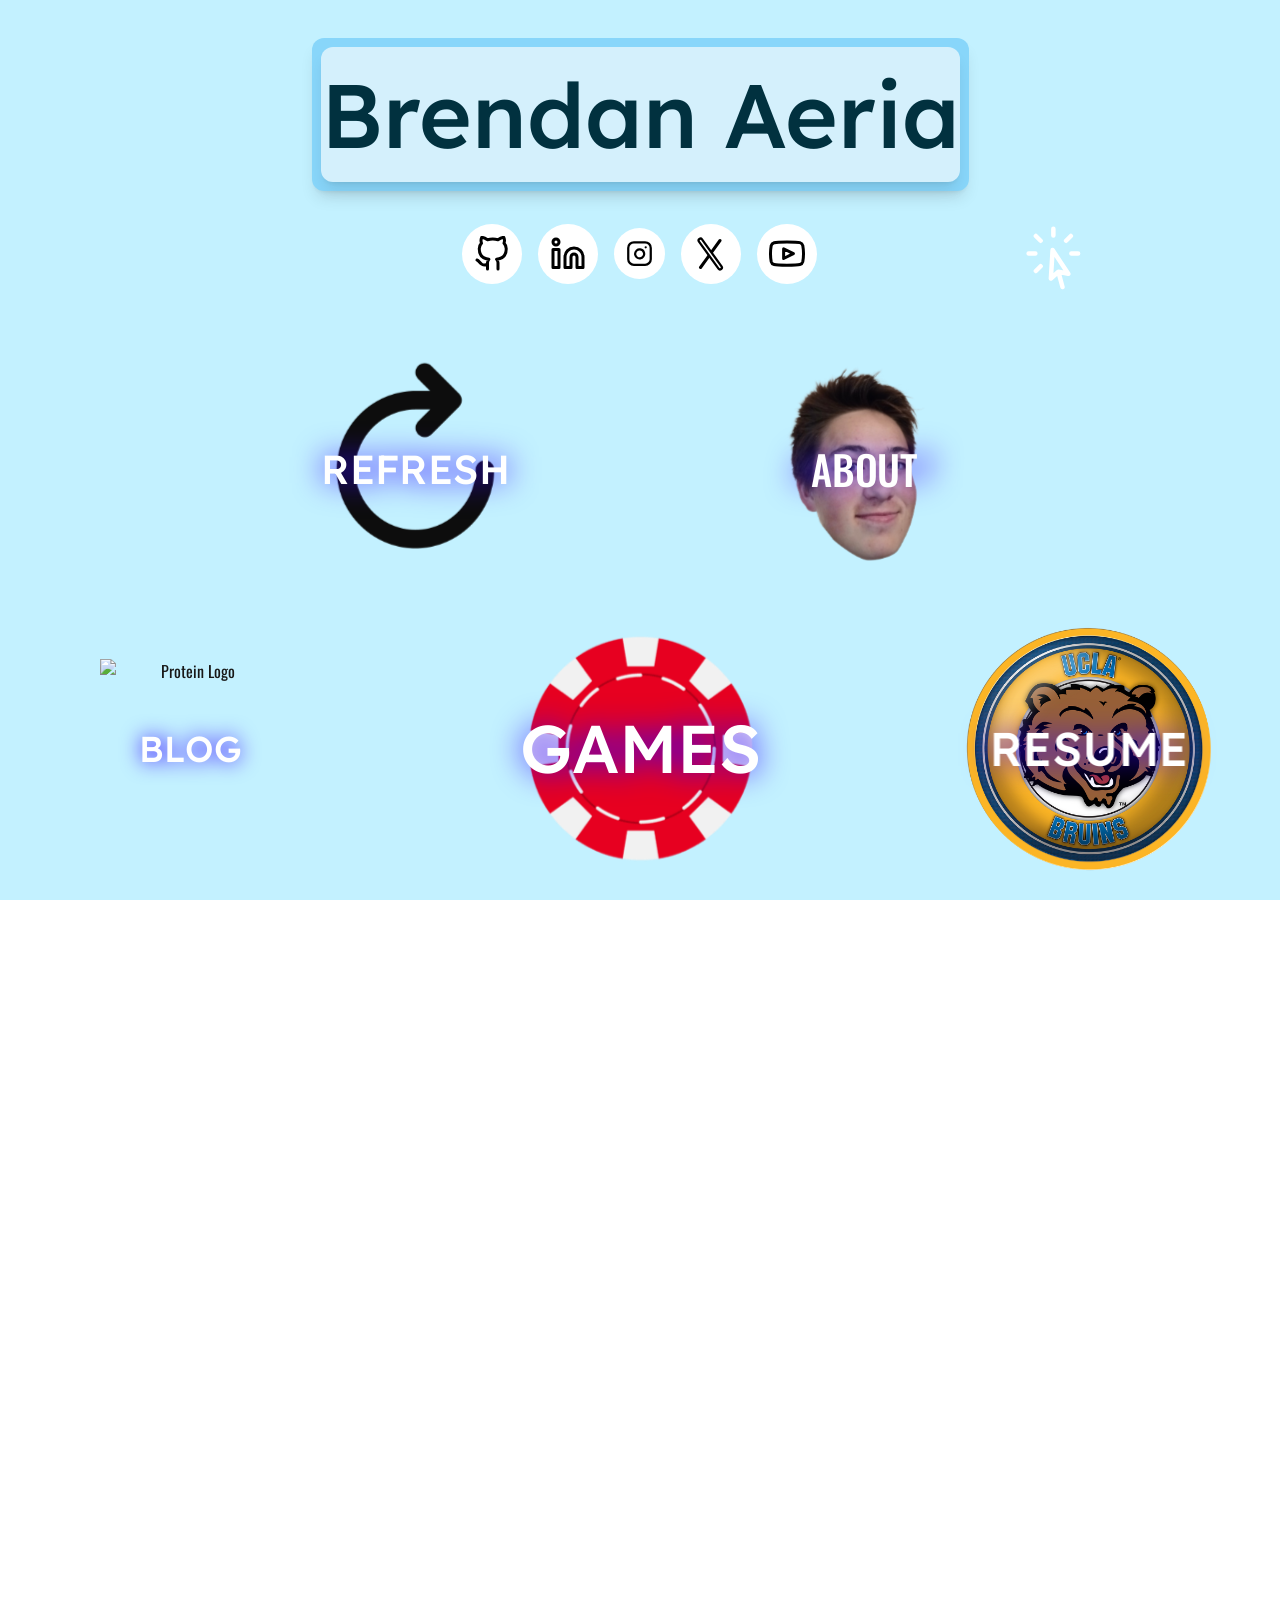
==== commit 63adb4b7: "Updates" ====
--- a/index.html
+++ b/index.html
@@ -1 +1 @@
-<!DOCTYPE html><html lang="en"><head><meta charSet="utf-8"/><meta name="viewport" content="width=device-width, initial-scale=1"/><link rel="preload" as="image" href="https://aeriab.github.io/PowayPark_Profile_Pic.jpg"/><link rel="stylesheet" href="/_next/static/css/f30bf7fdc3f960ab.css" data-precedence="next"/><link rel="stylesheet" href="/_next/static/css/fd9639a905f61e3a.css" data-precedence="next"/><link rel="preload" as="script" fetchPriority="low" href="/_next/static/chunks/webpack-e56fbd97e78f797a.js"/><script src="/_next/static/chunks/4bd1b696-9bab53f17605294d.js" async=""></script><script src="/_next/static/chunks/587-1c53e73f40975c24.js" async=""></script><script src="/_next/static/chunks/main-app-a0526057c619f96f.js" async=""></script><script src="/_next/static/chunks/b536a0f1-375812488bfea1c1.js" async=""></script><script src="/_next/static/chunks/bd904a5c-5212015ead6b7f6f.js" async=""></script><script src="/_next/static/chunks/f7333993-93097df010aa7dd0.js" async=""></script><script src="/_next/static/chunks/1329d575-31e1e3625bc91d91.js" async=""></script><script src="/_next/static/chunks/608-0f8f57bdcf56b00c.js" async=""></script><script src="/_next/static/chunks/app/page-c8edb9c6d42f9771.js" async=""></script><title>Fancy Website</title><meta name="description" content="Generated by create next app"/><script src="/_next/static/chunks/polyfills-42372ed130431b0a.js" noModule=""></script></head><body class="__variable_4d318d __variable_ea5f4b antialiased"><div id="threeDContainer" class="absolute top-0 left-0 w-full h-full"><div id="threeDContainer" class="absolute top-0 left-0 w-full h-full touch-none"><div style="position:relative;width:100%;height:100%;overflow:hidden;pointer-events:auto;background:rgb(195,241,255)"><div style="width:100%;height:100%"><canvas style="display:block"></canvas></div></div></div></div><div class="fixed top-4 right-4 bg-white/80 text-black px-4 py-2 rounded-lg shadow-lg flex items-center gap-2 text-[min(3vh,3vw)] font-semibold z-13">☁️ Cloud Drawing Mode Active</div><div class="absolute top-0 left-0 w-full h-full z-10 p-[4%]"><div class="p-[3vh] content-normal gap-[0vh] h-[99vh] grid grid-cols-5 grid-rows-[1fr_1fr_2fr_2fr] select-none"><div class="big-style h-0 text-white lexend text-[min(8vw,8vh)] col-start-5 col-end-6 row-start-1 row-end-2 z-13"><div style="transform:translateX(-50%) translateY(250%)"><svg stroke="currentColor" fill="none" stroke-width="1.5" viewBox="0 0 24 24" aria-hidden="true" height="1em" width="1em" xmlns="http://www.w3.org/2000/svg"><path stroke-linecap="round" stroke-linejoin="round" d="M15.042 21.672 13.684 16.6m0 0-2.51 2.225.569-9.47 5.227 7.917-3.286-.672ZM12 2.25V4.5m5.834.166-1.591 1.591M20.25 10.5H18M7.757 14.743l-1.59 1.59M6 10.5H3.75m4.007-4.243-1.59-1.59"></path></svg></div></div><div class="big-style h-[var(--custom-top-height)] text-white lexend col-start-1 col-end-6 row-start-1 row-end-2"><div class="width-full height-full position-absolute top-0 left-0" style="transform-style:preserve-3d;user-select:none;-webkit-user-select:none;pointer-events:none;cursor:default;transform:rotateX(0deg) rotateY(0deg)"><div style="transform:translateZ(10vh);transform-style:preserve-3d;padding-left:1vh;padding-top:1vh;padding-right:1vh;padding-bottom:1vh;user-select:none;-webkit-user-select:none;pointer-events:none;cursor:default" class="big-style rounded-xl bg-[#88d6fa] shadow-lg"><div style="transform:translateZ(3vh);user-select:none;-webkit-user-select:none;pointer-events:none;cursor:default" class="mx-auto text-[min(20vw,20vh)] bg-[#d4f0fc] rounded-xl shadow-lg h-[80%]"><p style="user-select:none;-webkit-user-select:none;pointer-events:none;cursor:default" class="width-full height-full position-absolute top-0 left-0 text-[#01313f] lexend text-[min(10vw,10vh)] text-center">Brendan Aeria</p></div></div></div></div><div class="big-style h-[var(--custom-tmiddle-height)] col-start-2 col-end-5 row-start-2 row-end-3"><div class="flex items-center justify-center "><div class="mx-2" tabindex="0"><button aria-label="GitHub Profile" class="block p-3 rounded-full bg-white hover:bg-gray-100 transition-colors"><svg xmlns="http://www.w3.org/2000/svg" width="24" height="24" viewBox="0 0 24 24" fill="none" stroke="currentColor" stroke-width="2" stroke-linecap="round" stroke-linejoin="round" class="w-[min(4vw,4vh)] h-[min(4vw,4vh)] text-black"><path d="M9 19c-5 1.5-5-2.5-7-3m14 6v-3.87a3.37 3.37 0 0 0-.94-2.61c3.14-.35 6.44-1.54 6.44-7A5.44 5.44 0 0 0 20 4.77 5.07 5.07 0 0 0 19.91 1S18.73.65 16 2.48a13.38 13.38 0 0 0-7 0C6.27.65 5.09 1 5.09 1A5.07 5.07 0 0 0 5 4.77a5.44 5.44 0 0 0-1.5 3.78c0 5.42 3.3 6.61 6.44 7A3.37 3.37 0 0 0 9 18.13V22"></path></svg></button></div><div class="mx-2" tabindex="0"><button aria-label="LinkedIn Profile" class="block p-3 rounded-full bg-white hover:bg-gray-100 transition-colors"><svg xmlns="http://www.w3.org/2000/svg" width="24" height="24" viewBox="0 0 24 24" fill="none" stroke="currentColor" stroke-width="2" stroke-linecap="round" stroke-linejoin="round" class="w-[min(4vw,4vh)] h-[min(4vw,4vh)] text-black"><path d="M16 8a6 6 0 0 1 6 6v7h-4v-7a2 2 0 0 0-2-2 2 2 0 0 0-2 2v7h-4v-7a6 6 0 0 1 6-6z"></path><rect x="2" y="9" width="4" height="12"></rect><circle cx="4" cy="4" r="2"></circle></svg></button></div><div class="mx-2" tabindex="0"><button aria-label="Instagram Profile" class="block p-3 rounded-full bg-white hover:bg-gray-100 transition-colors"><svg xmlns="http://www.w3.org/2000/svg" width="24" height="24" viewBox="0 0 24 24" fill="none" stroke="currentColor" stroke-width="2" stroke-linecap="round" stroke-linejoin="round" class="w-[min(4vw,3vh)] h-[min(4vw,3vh)] text-black"><path d="M16 11.37A4 4 0 1 1 12.63 8.37 4 4 0 0 1 16 11.37z"></path><rect x="2" y="2" width="20" height="20" rx="5" ry="5"></rect><path d="M17.5 6.5h.01"></path></svg></button></div><div class="mx-2" tabindex="0"><button aria-label="X (Twitter) Profile" class="block p-3 rounded-full bg-white hover:bg-gray-100 transition-colors"><svg xmlns="http://www.w3.org/2000/svg" width="24" height="24" viewBox="0 0 24 24" fill="none" stroke="currentColor" stroke-width="2" stroke-linecap="round" stroke-linejoin="round" class="w-[min(4vw,4vh)] h-[min(4vw,4vh)] text-black"><path d="M18 3L5 21"></path><path d="M5 3l13 18" stroke-width="4" stroke="currentColor" stroke-linecap="round" stroke-linejoin="round"></path><path d="M5 3l13 18" stroke-width="1" stroke="white" stroke-linecap="round" stroke-linejoin="round"></path></svg></button></div><div class="mx-2" tabindex="0"><button aria-label="YouTube Channel" class="block p-3 rounded-full bg-white hover:bg-gray-100 transition-colors"><svg xmlns="http://www.w3.org/2000/svg" width="24" height="24" viewBox="0 0 24 24" fill="none" stroke="currentColor" stroke-width="2" stroke-linecap="round" stroke-linejoin="round" class="w-[min(4vw,4vh)] h-[min(4vw,4vh)] text-black"><path d="M22.54 6.42a2.78 2.78 0 0 0-1.94-2C18.88 4 12 4 12 4s-6.88 0-8.6.46a2.78 2.78 0 0 0-1.94 2 29 29 0 0 0-.46 5.25 29 29 0 0 0 .46 5.33 2.78 2.78 0 0 0 1.94 2c1.72.46 8.6.46 8.6.46s6.88 0 8.6-.46a2.78 2.78 0 0 0 1.94-2 29 29 0 0 0 .46-5.25 29 29 0 0 0-.46-5.33z"></path><path d="M9.75 15.02v-6.54l6.5 3.27-6.5 3.27z"></path></svg></button></div></div></div><div class="big-style h-[var(--custom-middle-height)] col-start-2 col-end-3 row-start-3 row-end-4"><div class="w-full h-full"><div class="w-full h-full" style="transform-style:preserve-3d;will-change:transform;transform:translateX(0px) translateY(0px)"><div class="w-full h-full flex items-center justify-center"><button class="flex flex-col items-center justify-center h-[min(17vw,17vh)] w-[min(17vw,17vh)]" tabindex="0" style="transform:scale(1.5)"><div class="w-full h-full" style="transform-style:preserve-3d;transform-origin:center;will-change:transform;transform:rotateZ(0deg)"><img alt="Protein Logo" loading="lazy" width="10" height="10" decoding="async" data-nimg="1" class="w-full h-full object-contain" style="color:transparent" src="https://aeriab.github.io/refresh_icon.png"/></div><p class="absolute z-10 text-[min(3vw,3vh)] text-[#2f00ff] font-bold lexend" style="z-index:0;filter:blur(10px)">REFRESH</p><p class="text-[min(3vw,3vh)] absolute z-10 text-[#ffffff] font-bold lexend" style="z-index:1">REFRESH</p></button></div></div></div></div><div class="big-style h-[var(--custom-middle-height)] col-start-4 col-end-5 row-start-3 row-end-4"><div class="w-full h-full"><div class="w-full h-full" style="transform-style:preserve-3d;will-change:transform;touch-action:manipulation;transform:translateX(0px) translateY(0px)"><div class="w-full h-full flex items-center justify-center"><button class="flex flex-col items-center justify-center h-[min(17vw,17vh)] w-[min(17vw,17vh)]" tabindex="0" style="transform:scale(1.5)"><div class="w-full h-full" style="transform-style:preserve-3d;transform-origin:center;will-change:transform;transform:rotateZ(0deg)"><img alt="Protein Logo" loading="lazy" width="20" height="20" decoding="async" data-nimg="1" class="w-full h-full object-contain" style="color:transparent" src="https://aeriab.github.io/goofy_selfie(4).png"/></div><p class="absolute z-10 text-[min(3vw,3vh)] text-[#2f00ff] font-bold lexend" style="z-index:0;filter:blur(10px)">ABOUT</p><p class="__className_3fff20 font-[500] text-[min(3vw,3vh)] absolute z-10 text-[#ffffff]" style="z-index:1">ABOUT</p></button></div></div></div></div><div class="big-style h-[var(--custom-bottom-height)] col-start-1 col-end-2 row-start-4 row-end-5"><div class="w-full h-full"><div class="w-full h-full" style="transform-style:preserve-3d;will-change:transform;transform:translateX(0px) translateY(0px)"><div class="w-full h-full flex items-center justify-center"><button class="flex flex-col items-center justify-center h-[min(20vw,20vh)] w-[min(20vw,20vh)]" tabindex="0"><div class="w-full h-full" style="touch-action:manipulation;transform-style:preserve-3d;transform-origin:center;will-change:transform;transform:rotateZ(0deg)"><img alt="Protein Logo" loading="lazy" width="10" height="10" decoding="async" data-nimg="1" class="w-full h-full" style="color:transparent" src="https://aeriab.github.io/official_profile_picture.svg"/></div><p class="absolute z-10 text-[min(4vw,4vh)] text-[#2f00ff] font-bold lexend" style="z-index:0;filter:blur(10px)">BLOG</p><p class="text-[min(4vw,4vh)] absolute z-10 text-[#ffffff] lexend" style="z-index:1">BLOG</p></button></div></div></div></div><div class="big-style h-[var(--custom-bottom-height)] col-start-3 col-end-4 row-start-4 row-end-5"><div class="w-full h-full"><div class="w-full h-full" style="transform-style:preserve-3d;will-change:transform;transform:translateX(0px) translateY(0px)"><div class="w-full h-full flex items-center justify-center border-2"><button class="flex flex-col items-center justify-center h-[min(25vw,25vh)] w-[min(25vw,25vh)]" tabindex="0" style="transform:scale(1.5)"><div class="w-full h-full" style="transform-style:preserve-3d;transform-origin:center;will-change:transform;transform:rotateZ(0deg)"><img alt="Protein Logo" loading="lazy" width="10" height="10" decoding="async" data-nimg="1" class="w-full h-full object-contain" style="color:transparent" src="https://aeriab.github.io/poker_chip.png"/></div><p class="absolute z-10 text-[min(5vw,5vh)] text-[#2f00ff] font-bold lexend" style="z-index:0;filter:blur(10px)">GAMES</p><p class="text-[min(5vw,5vh)] absolute z-10 text-[#ffffff] font-bold lexend" style="z-index:1">GAMES</p></button></div></div></div></div><div class="big-style h-[var(--custom-bottom-height)] col-start-5 col-end-6 row-start-4 row-end-5"><div class="w-full h-full"><div class="w-full h-full" style="transform-style:preserve-3d;will-change:transform;transform:translateX(0px) translateY(0px)"><div class="aspect-square w-full h-full flex items-center justify-center border-2"><button class="flex flex-col items-center justify-center h-[min(20vw,20vh)] w-[min(20vw,20vh)]" tabindex="0" style="transform:scale(1.5)"><div class="w-full h-full" style="transform-style:preserve-3d;transform-origin:center;will-change:transform;transform:rotateZ(0deg)"><img alt="Protein Logo" loading="lazy" width="10" height="10" decoding="async" data-nimg="1" class="w-full h-full object-contain" style="color:transparent" src="https://aeriab.github.io/UCLA_Bruins.png"/></div><p class="absolute z-10 text-[min(3.5vw,3.5vh)] text-[#2f00ff] font-bold lexend" style="z-index:0;filter:blur(10px)">RESUME</p><p class="text-[min(3.5vw,3.5vh)] absolute z-10 text-[#ffffff] font-bold lexend" style="z-index:1">RESUME</p></button></div></div></div></div></div><div class="p-[6vh] content-normal gap-[0vh] h-[99vh] grid grid-cols-[1fr_8fr_1fr_8fr_1fr] grid-rows-[1fr_1fr_6fr_1fr_1fr_2fr] select-none" style="opacity:0;transform:translateY(150vh)"><div class="big-style col-start-1 col-end-6 row-start-1 row-end-2"><h1 class="text-[min(5vw,5vh)] text-[#000000] font-bold lexend text-center h-[5vh]">Brendan Aeria</h1></div><div class="big-style col-start-1 col-end-6 row-start-2 row-end-3 h-[min(15vh,15vw)]"><div class="flex items-center justify-center "><div class="mx-2" tabindex="0"><button aria-label="GitHub Profile" class="block p-3 rounded-full bg-white hover:bg-gray-100 transition-colors"><svg xmlns="http://www.w3.org/2000/svg" width="24" height="24" viewBox="0 0 24 24" fill="none" stroke="currentColor" stroke-width="2" stroke-linecap="round" stroke-linejoin="round" class="w-[min(4vw,4vh)] h-[min(4vw,4vh)] text-black"><path d="M9 19c-5 1.5-5-2.5-7-3m14 6v-3.87a3.37 3.37 0 0 0-.94-2.61c3.14-.35 6.44-1.54 6.44-7A5.44 5.44 0 0 0 20 4.77 5.07 5.07 0 0 0 19.91 1S18.73.65 16 2.48a13.38 13.38 0 0 0-7 0C6.27.65 5.09 1 5.09 1A5.07 5.07 0 0 0 5 4.77a5.44 5.44 0 0 0-1.5 3.78c0 5.42 3.3 6.61 6.44 7A3.37 3.37 0 0 0 9 18.13V22"></path></svg></button></div><div class="mx-2" tabindex="0"><button aria-label="LinkedIn Profile" class="block p-3 rounded-full bg-white hover:bg-gray-100 transition-colors"><svg xmlns="http://www.w3.org/2000/svg" width="24" height="24" viewBox="0 0 24 24" fill="none" stroke="currentColor" stroke-width="2" stroke-linecap="round" stroke-linejoin="round" class="w-[min(4vw,4vh)] h-[min(4vw,4vh)] text-black"><path d="M16 8a6 6 0 0 1 6 6v7h-4v-7a2 2 0 0 0-2-2 2 2 0 0 0-2 2v7h-4v-7a6 6 0 0 1 6-6z"></path><rect x="2" y="9" width="4" height="12"></rect><circle cx="4" cy="4" r="2"></circle></svg></button></div><div class="mx-2" tabindex="0"><button aria-label="Instagram Profile" class="block p-3 rounded-full bg-white hover:bg-gray-100 transition-colors"><svg xmlns="http://www.w3.org/2000/svg" width="24" height="24" viewBox="0 0 24 24" fill="none" stroke="currentColor" stroke-width="2" stroke-linecap="round" stroke-linejoin="round" class="w-[min(4vw,3vh)] h-[min(4vw,3vh)] text-black"><path d="M16 11.37A4 4 0 1 1 12.63 8.37 4 4 0 0 1 16 11.37z"></path><rect x="2" y="2" width="20" height="20" rx="5" ry="5"></rect><path d="M17.5 6.5h.01"></path></svg></button></div><div class="mx-2" tabindex="0"><button aria-label="X (Twitter) Profile" class="block p-3 rounded-full bg-white hover:bg-gray-100 transition-colors"><svg xmlns="http://www.w3.org/2000/svg" width="24" height="24" viewBox="0 0 24 24" fill="none" stroke="currentColor" stroke-width="2" stroke-linecap="round" stroke-linejoin="round" class="w-[min(4vw,4vh)] h-[min(4vw,4vh)] text-black"><path d="M18 3L5 21"></path><path d="M5 3l13 18" stroke-width="4" stroke="currentColor" stroke-linecap="round" stroke-linejoin="round"></path><path d="M5 3l13 18" stroke-width="1" stroke="white" stroke-linecap="round" stroke-linejoin="round"></path></svg></button></div><div class="mx-2" tabindex="0"><button aria-label="YouTube Channel" class="block p-3 rounded-full bg-white hover:bg-gray-100 transition-colors"><svg xmlns="http://www.w3.org/2000/svg" width="24" height="24" viewBox="0 0 24 24" fill="none" stroke="currentColor" stroke-width="2" stroke-linecap="round" stroke-linejoin="round" class="w-[min(4vw,4vh)] h-[min(4vw,4vh)] text-black"><path d="M22.54 6.42a2.78 2.78 0 0 0-1.94-2C18.88 4 12 4 12 4s-6.88 0-8.6.46a2.78 2.78 0 0 0-1.94 2 29 29 0 0 0-.46 5.25 29 29 0 0 0 .46 5.33 2.78 2.78 0 0 0 1.94 2c1.72.46 8.6.46 8.6.46s6.88 0 8.6-.46a2.78 2.78 0 0 0 1.94-2 29 29 0 0 0 .46-5.25 29 29 0 0 0-.46-5.33z"></path><path d="M9.75 15.02v-6.54l6.5 3.27-6.5 3.27z"></path></svg></button></div></div></div><div class="big-style col-start-2 col-end-3 row-start-3 row-end-4"><img src="https://aeriab.github.io/PowayPark_Profile_Pic.jpg" alt="Picture" class="w-[min(30vw,30vh)] rounded-[min(100vh,100vw)]" style="opacity:0;transform:translateX(-50px)"/></div><div class="big-style col-start-4 col-end-5 row-start-3 row-end-4"><div style="opacity:0;transform:translateX(50px)"><p class="text-[min(3.2vw,3.2vh)] text-[#000000] font-bold lexend leading-[min(3.8vw,3.8vh)]">Computation and Systems Biology Undergraduate · UCLA class of 2027 <br/></p><p class="text-[min(1.6vw,1.6vh)] text-[#000000] lexend text-left mt-[3.0vh] leading-[min(3.9vw,3.9vh)]">As the research coordinator for CruX UCLA, I lead the development of Brain Computer Interface software and contribute to research publications on EEG/EMG transfer learning. My experience extends to game development, where I have won two university-wide game jams and serve as the Game Jam Officer for ACM Studio UCLA. Additionally, I have internship experience in AI content development and machine learning model engineering.</p></div></div><div class="big-style col-start-1 col-end-6 row-start-5 row-end-6" style="opacity:0;transform:translateY(20px)"><div class="w-full h-full"><div class="w-full h-full" style="transform-style:preserve-3d;will-change:transform;touch-action:none;transform:translateX(0px) translateY(0px)"><div class="w-full h-full flex items-center justify-center"><button class="flex flex-col items-center justify-center h-[min(17vw,17vh)] w-[min(17vw,17vh)]" tabindex="0"><div class="w-full h-full" style="transform-style:preserve-3d;transform-origin:center;will-change:transform;transform:rotateZ(0deg)"><img alt="Protein Logo" loading="lazy" width="10" height="10" decoding="async" data-nimg="1" class="w-full h-full" style="color:transparent" src="https://aeriab.github.io/official_profile_picture.svg"/></div><p class="absolute z-10 text-[min(3vw,3vh)] text-[#2f00ff] font-bold lexend" style="z-index:0;filter:blur(10px)">HOME</p><p class="text-[min(3vw,3vh)] absolute z-10 text-[#ffffff] font-bold lexend" style="z-index:1">HOME</p></button></div></div></div></div></div></div><script src="/_next/static/chunks/webpack-e56fbd97e78f797a.js" async=""></script><script>(self.__next_f=self.__next_f||[]).push([0])</script><script>self.__next_f.push([1,"1:\"$Sreact.fragment\"\n2:I[5244,[],\"\"]\n3:I[3866,[],\"\"]\n4:I[7033,[],\"ClientPageRoot\"]\n5:I[9089,[\"367\",\"static/chunks/b536a0f1-375812488bfea1c1.js\",\"831\",\"static/chunks/bd904a5c-5212015ead6b7f6f.js\",\"760\",\"static/chunks/f7333993-93097df010aa7dd0.js\",\"413\",\"static/chunks/1329d575-31e1e3625bc91d91.js\",\"608\",\"static/chunks/608-0f8f57bdcf56b00c.js\",\"974\",\"static/chunks/app/page-c8edb9c6d42f9771.js\"],\"default\"]\n8:I[6213,[],\"OutletBoundary\"]\nb:I[6213,[],\"ViewportBoundary\"]\nd:I[6213,[],\"MetadataBoundary\"]\nf:I[4835,[],\"\"]\n:HL[\"/_next/static/css/f30bf7fdc3f960ab.css\",\"style\"]\n:HL[\"/_next/static/css/fd9639a905f61e3a.css\",\"style\"]\n"])</script><script>self.__next_f.push([1,"0:{\"P\":null,\"b\":\"kk0mIGdGM-Qmsn-YHReJk\",\"p\":\"\",\"c\":[\"\",\"\"],\"i\":false,\"f\":[[[\"\",{\"children\":[\"__PAGE__\",{}]},\"$undefined\",\"$undefined\",true],[\"\",[\"$\",\"$1\",\"c\",{\"children\":[[[\"$\",\"link\",\"0\",{\"rel\":\"stylesheet\",\"href\":\"/_next/static/css/f30bf7fdc3f960ab.css\",\"precedence\":\"next\",\"crossOrigin\":\"$undefined\",\"nonce\":\"$undefined\"}]],[\"$\",\"html\",null,{\"lang\":\"en\",\"children\":[\"$\",\"body\",null,{\"className\":\"__variable_4d318d __variable_ea5f4b antialiased\",\"children\":[\"$\",\"$L2\",null,{\"parallelRouterKey\":\"children\",\"error\":\"$undefined\",\"errorStyles\":\"$undefined\",\"errorScripts\":\"$undefined\",\"template\":[\"$\",\"$L3\",null,{}],\"templateStyles\":\"$undefined\",\"templateScripts\":\"$undefined\",\"notFound\":[[[\"$\",\"title\",null,{\"children\":\"404: This page could not be found.\"}],[\"$\",\"div\",null,{\"style\":{\"fontFamily\":\"system-ui,\\\"Segoe UI\\\",Roboto,Helvetica,Arial,sans-serif,\\\"Apple Color Emoji\\\",\\\"Segoe UI Emoji\\\"\",\"height\":\"100vh\",\"textAlign\":\"center\",\"display\":\"flex\",\"flexDirection\":\"column\",\"alignItems\":\"center\",\"justifyContent\":\"center\"},\"children\":[\"$\",\"div\",null,{\"children\":[[\"$\",\"style\",null,{\"dangerouslySetInnerHTML\":{\"__html\":\"body{color:#000;background:#fff;margin:0}.next-error-h1{border-right:1px solid rgba(0,0,0,.3)}@media (prefers-color-scheme:dark){body{color:#fff;background:#000}.next-error-h1{border-right:1px solid rgba(255,255,255,.3)}}\"}}],[\"$\",\"h1\",null,{\"className\":\"next-error-h1\",\"style\":{\"display\":\"inline-block\",\"margin\":\"0 20px 0 0\",\"padding\":\"0 23px 0 0\",\"fontSize\":24,\"fontWeight\":500,\"verticalAlign\":\"top\",\"lineHeight\":\"49px\"},\"children\":404}],[\"$\",\"div\",null,{\"style\":{\"display\":\"inline-block\"},\"children\":[\"$\",\"h2\",null,{\"style\":{\"fontSize\":14,\"fontWeight\":400,\"lineHeight\":\"49px\",\"margin\":0},\"children\":\"This page could not be found.\"}]}]]}]}]],\"$undefined\",[]],\"forbidden\":\"$undefined\",\"unauthorized\":\"$undefined\"}]}]}]]}],{\"children\":[\"__PAGE__\",[\"$\",\"$1\",\"c\",{\"children\":[[\"$\",\"$L4\",null,{\"Component\":\"$5\",\"searchParams\":{},\"params\":{},\"promises\":[\"$@6\",\"$@7\"]}],\"$undefined\",[[\"$\",\"link\",\"0\",{\"rel\":\"stylesheet\",\"href\":\"/_next/static/css/fd9639a905f61e3a.css\",\"precedence\":\"next\",\"crossOrigin\":\"$undefined\",\"nonce\":\"$undefined\"}]],[\"$\",\"$L8\",null,{\"children\":[\"$L9\",\"$La\",null]}]]}],{},null,false]},null,false],[\"$\",\"$1\",\"h\",{\"children\":[null,[\"$\",\"$1\",\"8HSHq-QQjnK6Kt7ll6JVx\",{\"children\":[[\"$\",\"$Lb\",null,{\"children\":\"$Lc\"}],null]}],[\"$\",\"$Ld\",null,{\"children\":\"$Le\"}]]}],false]],\"m\":\"$undefined\",\"G\":[\"$f\",\"$undefined\"],\"s\":false,\"S\":true}\n"])</script><script>self.__next_f.push([1,"6:{}\n7:{}\n"])</script><script>self.__next_f.push([1,"c:[[\"$\",\"meta\",\"0\",{\"charSet\":\"utf-8\"}],[\"$\",\"meta\",\"1\",{\"name\":\"viewport\",\"content\":\"width=device-width, initial-scale=1\"}]]\n9:null\n"])</script><script>self.__next_f.push([1,"a:null\ne:[[\"$\",\"title\",\"0\",{\"children\":\"Fancy Website\"}],[\"$\",\"meta\",\"1\",{\"name\":\"description\",\"content\":\"Generated by create next app\"}]]\n"])</script></body></html>+<!DOCTYPE html><html lang="en"><head><meta charSet="utf-8"/><meta name="viewport" content="width=device-width, initial-scale=1"/><link rel="preload" as="image" href="https://aeriab.github.io/PowayPark_Profile_Pic.jpg"/><link rel="stylesheet" href="/_next/static/css/6e976cd61de81f04.css" data-precedence="next"/><link rel="stylesheet" href="/_next/static/css/fd9639a905f61e3a.css" data-precedence="next"/><link rel="preload" as="script" fetchPriority="low" href="/_next/static/chunks/webpack-e56fbd97e78f797a.js"/><script src="/_next/static/chunks/4bd1b696-9bab53f17605294d.js" async=""></script><script src="/_next/static/chunks/587-1c53e73f40975c24.js" async=""></script><script src="/_next/static/chunks/main-app-a0526057c619f96f.js" async=""></script><script src="/_next/static/chunks/b536a0f1-375812488bfea1c1.js" async=""></script><script src="/_next/static/chunks/bd904a5c-5212015ead6b7f6f.js" async=""></script><script src="/_next/static/chunks/f7333993-93097df010aa7dd0.js" async=""></script><script src="/_next/static/chunks/1329d575-31e1e3625bc91d91.js" async=""></script><script src="/_next/static/chunks/608-0f8f57bdcf56b00c.js" async=""></script><script src="/_next/static/chunks/app/page-2220fade1c7a04b9.js" async=""></script><title>Fancy Website</title><meta name="description" content="Generated by create next app"/><script src="/_next/static/chunks/polyfills-42372ed130431b0a.js" noModule=""></script></head><body class="__variable_4d318d __variable_ea5f4b antialiased"><div id="threeDContainer" class="absolute top-0 left-0 w-full h-full"><div id="threeDContainer" class="absolute top-0 left-0 w-full h-full touch-none"><div style="position:relative;width:100%;height:100%;overflow:hidden;pointer-events:auto;background:rgb(195,241,255)"><div style="width:100%;height:100%"><canvas style="display:block"></canvas></div></div></div></div><div class="fixed top-4 right-4 bg-white/80 text-black px-4 py-2 rounded-lg shadow-lg flex items-center gap-2 text-[min(3vh,3vw)] font-semibold z-13">☁️ Cloud Drawing Mode Active</div><div class="absolute top-0 left-0 w-full h-full z-10 p-[4%]"><div class="p-[3vh] content-normal gap-[0vh] h-[99vh] grid grid-cols-5 grid-rows-[1fr_1fr_2fr_2fr] select-none"><div class="big-style h-0 text-white lexend text-[min(8vw,8vh)] col-start-5 col-end-6 row-start-1 row-end-2 z-13"><div style="transform:translateX(-50%) translateY(250%)"><svg stroke="currentColor" fill="none" stroke-width="1.5" viewBox="0 0 24 24" aria-hidden="true" height="1em" width="1em" xmlns="http://www.w3.org/2000/svg"><path stroke-linecap="round" stroke-linejoin="round" d="M15.042 21.672 13.684 16.6m0 0-2.51 2.225.569-9.47 5.227 7.917-3.286-.672ZM12 2.25V4.5m5.834.166-1.591 1.591M20.25 10.5H18M7.757 14.743l-1.59 1.59M6 10.5H3.75m4.007-4.243-1.59-1.59"></path></svg></div></div><div class="big-style h-[var(--custom-top-height)] text-white lexend col-start-1 col-end-6 row-start-1 row-end-2"><div class="width-full height-full position-absolute top-0 left-0" style="transform-style:preserve-3d;user-select:none;-webkit-user-select:none;pointer-events:none;cursor:default;transform:rotateX(0deg) rotateY(0deg)"><div style="transform:translateZ(10vh);transform-style:preserve-3d;padding-left:1vh;padding-top:1vh;padding-right:1vh;padding-bottom:1vh;user-select:none;-webkit-user-select:none;pointer-events:none;cursor:default" class="big-style rounded-xl bg-[#88d6fa] shadow-lg"><div style="transform:translateZ(3vh);user-select:none;-webkit-user-select:none;pointer-events:none;cursor:default" class="mx-auto text-[min(20vw,20vh)] bg-[#d4f0fc] rounded-xl shadow-lg h-[80%]"><p style="user-select:none;-webkit-user-select:none;pointer-events:none;cursor:default" class="width-full height-full position-absolute top-0 left-0 text-[#01313f] lexend text-[min(10vw,10vh)] text-center">Brendan Aeria</p></div></div></div></div><div class="big-style h-[var(--custom-tmiddle-height)] col-start-2 col-end-5 row-start-2 row-end-3"><div class="flex items-center justify-center "><div class="mx-2" tabindex="0"><button aria-label="GitHub Profile" class="block p-3 rounded-full bg-white hover:bg-gray-100 transition-colors"><svg xmlns="http://www.w3.org/2000/svg" width="24" height="24" viewBox="0 0 24 24" fill="none" stroke="currentColor" stroke-width="2" stroke-linecap="round" stroke-linejoin="round" class="w-[min(4vw,4vh)] h-[min(4vw,4vh)] text-black"><path d="M9 19c-5 1.5-5-2.5-7-3m14 6v-3.87a3.37 3.37 0 0 0-.94-2.61c3.14-.35 6.44-1.54 6.44-7A5.44 5.44 0 0 0 20 4.77 5.07 5.07 0 0 0 19.91 1S18.73.65 16 2.48a13.38 13.38 0 0 0-7 0C6.27.65 5.09 1 5.09 1A5.07 5.07 0 0 0 5 4.77a5.44 5.44 0 0 0-1.5 3.78c0 5.42 3.3 6.61 6.44 7A3.37 3.37 0 0 0 9 18.13V22"></path></svg></button></div><div class="mx-2" tabindex="0"><button aria-label="LinkedIn Profile" class="block p-3 rounded-full bg-white hover:bg-gray-100 transition-colors"><svg xmlns="http://www.w3.org/2000/svg" width="24" height="24" viewBox="0 0 24 24" fill="none" stroke="currentColor" stroke-width="2" stroke-linecap="round" stroke-linejoin="round" class="w-[min(4vw,4vh)] h-[min(4vw,4vh)] text-black"><path d="M16 8a6 6 0 0 1 6 6v7h-4v-7a2 2 0 0 0-2-2 2 2 0 0 0-2 2v7h-4v-7a6 6 0 0 1 6-6z"></path><rect x="2" y="9" width="4" height="12"></rect><circle cx="4" cy="4" r="2"></circle></svg></button></div><div class="mx-2" tabindex="0"><button aria-label="Instagram Profile" class="block p-3 rounded-full bg-white hover:bg-gray-100 transition-colors"><svg xmlns="http://www.w3.org/2000/svg" width="24" height="24" viewBox="0 0 24 24" fill="none" stroke="currentColor" stroke-width="2" stroke-linecap="round" stroke-linejoin="round" class="w-[min(4vw,3vh)] h-[min(4vw,3vh)] text-black"><path d="M16 11.37A4 4 0 1 1 12.63 8.37 4 4 0 0 1 16 11.37z"></path><rect x="2" y="2" width="20" height="20" rx="5" ry="5"></rect><path d="M17.5 6.5h.01"></path></svg></button></div><div class="mx-2" tabindex="0"><button aria-label="X (Twitter) Profile" class="block p-3 rounded-full bg-white hover:bg-gray-100 transition-colors"><svg xmlns="http://www.w3.org/2000/svg" width="24" height="24" viewBox="0 0 24 24" fill="none" stroke="currentColor" stroke-width="2" stroke-linecap="round" stroke-linejoin="round" class="w-[min(4vw,4vh)] h-[min(4vw,4vh)] text-black"><path d="M18 3L5 21"></path><path d="M5 3l13 18" stroke-width="4" stroke="currentColor" stroke-linecap="round" stroke-linejoin="round"></path><path d="M5 3l13 18" stroke-width="1" stroke="white" stroke-linecap="round" stroke-linejoin="round"></path></svg></button></div><div class="mx-2" tabindex="0"><button aria-label="YouTube Channel" class="block p-3 rounded-full bg-white hover:bg-gray-100 transition-colors"><svg xmlns="http://www.w3.org/2000/svg" width="24" height="24" viewBox="0 0 24 24" fill="none" stroke="currentColor" stroke-width="2" stroke-linecap="round" stroke-linejoin="round" class="w-[min(4vw,4vh)] h-[min(4vw,4vh)] text-black"><path d="M22.54 6.42a2.78 2.78 0 0 0-1.94-2C18.88 4 12 4 12 4s-6.88 0-8.6.46a2.78 2.78 0 0 0-1.94 2 29 29 0 0 0-.46 5.25 29 29 0 0 0 .46 5.33 2.78 2.78 0 0 0 1.94 2c1.72.46 8.6.46 8.6.46s6.88 0 8.6-.46a2.78 2.78 0 0 0 1.94-2 29 29 0 0 0 .46-5.25 29 29 0 0 0-.46-5.33z"></path><path d="M9.75 15.02v-6.54l6.5 3.27-6.5 3.27z"></path></svg></button></div></div></div><div class="big-style h-[var(--custom-middle-height)] col-start-2 col-end-3 row-start-3 row-end-4"><div class="w-full h-full"><div class="w-full h-full" style="transform-style:preserve-3d;will-change:transform;transform:translateX(0px) translateY(0px)"><div class="w-full h-full flex items-center justify-center"><button class="flex flex-col items-center justify-center h-[min(17vw,17vh)] w-[min(17vw,17vh)]" tabindex="0" style="transform:scale(1.5)"><div class="w-full h-full" style="transform-style:preserve-3d;transform-origin:center;will-change:transform;transform:rotateZ(0deg)"><img alt="Protein Logo" loading="lazy" width="10" height="10" decoding="async" data-nimg="1" class="w-full h-full object-contain" style="color:transparent" src="https://aeriab.github.io/refresh_icon.png"/></div><p class="absolute z-10 text-[min(3vw,3vh)] text-[#2f00ff] font-bold lexend" style="z-index:0;filter:blur(10px)">REFRESH</p><p class="text-[min(3vw,3vh)] absolute z-10 text-[#ffffff] font-bold lexend" style="z-index:1">REFRESH</p></button></div></div></div></div><div class="big-style h-[var(--custom-middle-height)] col-start-4 col-end-5 row-start-3 row-end-4"><div class="w-full h-full"><div class="w-full h-full" style="transform-style:preserve-3d;will-change:transform;touch-action:manipulation;transform:translateX(0px) translateY(0px)"><div class="w-full h-full flex items-center justify-center"><button class="flex flex-col items-center justify-center h-[min(17vw,17vh)] w-[min(17vw,17vh)]" tabindex="0" style="transform:scale(1.5)"><div class="w-full h-full" style="transform-style:preserve-3d;transform-origin:center;will-change:transform;transform:rotateZ(0deg)"><img alt="Protein Logo" loading="lazy" width="20" height="20" decoding="async" data-nimg="1" class="w-full h-full object-contain" style="color:transparent" src="https://aeriab.github.io/goofy_selfie(4).png"/></div><p class="absolute z-10 text-[min(3vw,3vh)] text-[#2f00ff] font-bold lexend" style="z-index:0;filter:blur(10px)">ABOUT</p><p class="__className_3fff20 font-[500] text-[min(3vw,3vh)] absolute z-10 text-[#ffffff]" style="z-index:1">ABOUT</p></button></div></div></div></div><div class="big-style h-[var(--custom-bottom-height)] col-start-1 col-end-2 row-start-4 row-end-5"><div class="w-full h-full"><div class="w-full h-full" style="transform-style:preserve-3d;will-change:transform;transform:translateX(0px) translateY(0px)"><div class="w-full h-full flex items-center justify-center"><button class="flex flex-col items-center justify-center h-[min(20vw,20vh)] w-[min(20vw,20vh)]" tabindex="0"><div class="w-full h-full" style="touch-action:manipulation;transform-style:preserve-3d;transform-origin:center;will-change:transform;transform:rotateZ(0deg)"><img alt="Protein Logo" loading="lazy" width="10" height="10" decoding="async" data-nimg="1" class="w-full h-full" style="color:transparent" src="https://aeriab.github.io/official_profile_picture.svg"/></div><p class="absolute z-10 text-[min(4vw,4vh)] text-[#2f00ff] font-bold lexend" style="z-index:0;filter:blur(10px)">BLOG</p><p class="text-[min(4vw,4vh)] absolute z-10 text-[#ffffff] lexend" style="z-index:1">BLOG</p></button></div></div></div></div><div class="big-style h-[var(--custom-bottom-height)] col-start-3 col-end-4 row-start-4 row-end-5"><div class="w-full h-full"><div class="w-full h-full" style="transform-style:preserve-3d;will-change:transform;transform:translateX(0px) translateY(0px)"><div class="w-full h-full flex items-center justify-center"><button class="flex flex-col items-center justify-center h-[min(25vw,25vh)] w-[min(25vw,25vh)]" tabindex="0" style="transform:scale(1.5)"><div class="w-full h-full" style="transform-style:preserve-3d;transform-origin:center;will-change:transform;transform:rotateZ(0deg)"><img alt="Protein Logo" loading="lazy" width="10" height="10" decoding="async" data-nimg="1" class="w-full h-full object-contain" style="color:transparent" src="https://aeriab.github.io/poker_chip.png"/></div><p class="absolute z-10 text-[min(5vw,5vh)] text-[#2f00ff] font-bold lexend" style="z-index:0;filter:blur(10px)">GAMES</p><p class="text-[min(5vw,5vh)] absolute z-10 text-[#ffffff] font-bold lexend" style="z-index:1">GAMES</p></button></div></div></div></div><div class="big-style h-[var(--custom-bottom-height)] col-start-5 col-end-6 row-start-4 row-end-5"><div class="w-full h-full"><div class="w-full h-full" style="transform-style:preserve-3d;will-change:transform;transform:translateX(0px) translateY(0px)"><div class="aspect-square w-full h-full flex items-center justify-center"><button class="flex flex-col items-center justify-center h-[min(20vw,20vh)] w-[min(20vw,20vh)]" tabindex="0" style="transform:scale(1.5)"><div class="w-full h-full" style="transform-style:preserve-3d;transform-origin:center;will-change:transform;transform:rotateZ(0deg)"><img alt="Protein Logo" loading="lazy" width="10" height="10" decoding="async" data-nimg="1" class="w-full h-full object-contain" style="color:transparent" src="https://aeriab.github.io/UCLA_Bruins.png"/></div><p class="absolute z-10 text-[min(3.5vw,3.5vh)] text-[#2f00ff] font-bold lexend" style="z-index:0;filter:blur(10px)">RESUME</p><p class="text-[min(3.5vw,3.5vh)] absolute z-10 text-[#ffffff] font-bold lexend" style="z-index:1">RESUME</p></button></div></div></div></div></div><div class="p-[6vh] content-normal gap-[0vh] h-[99vh] grid grid-cols-[1fr_8fr_1fr_8fr_1fr] grid-rows-[1fr_1fr_6fr_1fr_1fr_2fr] select-none" style="opacity:0;transform:translateY(150vh)"><div class="big-style col-start-1 col-end-6 row-start-1 row-end-2"><h1 class="text-[min(5vw,5vh)] text-[#000000] font-bold lexend text-center h-[5vh]">Brendan Aeria</h1></div><div class="big-style col-start-1 col-end-6 row-start-2 row-end-3 h-[min(15vh,15vw)]"><div class="flex items-center justify-center "><div class="mx-2" tabindex="0"><button aria-label="GitHub Profile" class="block p-3 rounded-full bg-white hover:bg-gray-100 transition-colors"><svg xmlns="http://www.w3.org/2000/svg" width="24" height="24" viewBox="0 0 24 24" fill="none" stroke="currentColor" stroke-width="2" stroke-linecap="round" stroke-linejoin="round" class="w-[min(4vw,4vh)] h-[min(4vw,4vh)] text-black"><path d="M9 19c-5 1.5-5-2.5-7-3m14 6v-3.87a3.37 3.37 0 0 0-.94-2.61c3.14-.35 6.44-1.54 6.44-7A5.44 5.44 0 0 0 20 4.77 5.07 5.07 0 0 0 19.91 1S18.73.65 16 2.48a13.38 13.38 0 0 0-7 0C6.27.65 5.09 1 5.09 1A5.07 5.07 0 0 0 5 4.77a5.44 5.44 0 0 0-1.5 3.78c0 5.42 3.3 6.61 6.44 7A3.37 3.37 0 0 0 9 18.13V22"></path></svg></button></div><div class="mx-2" tabindex="0"><button aria-label="LinkedIn Profile" class="block p-3 rounded-full bg-white hover:bg-gray-100 transition-colors"><svg xmlns="http://www.w3.org/2000/svg" width="24" height="24" viewBox="0 0 24 24" fill="none" stroke="currentColor" stroke-width="2" stroke-linecap="round" stroke-linejoin="round" class="w-[min(4vw,4vh)] h-[min(4vw,4vh)] text-black"><path d="M16 8a6 6 0 0 1 6 6v7h-4v-7a2 2 0 0 0-2-2 2 2 0 0 0-2 2v7h-4v-7a6 6 0 0 1 6-6z"></path><rect x="2" y="9" width="4" height="12"></rect><circle cx="4" cy="4" r="2"></circle></svg></button></div><div class="mx-2" tabindex="0"><button aria-label="Instagram Profile" class="block p-3 rounded-full bg-white hover:bg-gray-100 transition-colors"><svg xmlns="http://www.w3.org/2000/svg" width="24" height="24" viewBox="0 0 24 24" fill="none" stroke="currentColor" stroke-width="2" stroke-linecap="round" stroke-linejoin="round" class="w-[min(4vw,3vh)] h-[min(4vw,3vh)] text-black"><path d="M16 11.37A4 4 0 1 1 12.63 8.37 4 4 0 0 1 16 11.37z"></path><rect x="2" y="2" width="20" height="20" rx="5" ry="5"></rect><path d="M17.5 6.5h.01"></path></svg></button></div><div class="mx-2" tabindex="0"><button aria-label="X (Twitter) Profile" class="block p-3 rounded-full bg-white hover:bg-gray-100 transition-colors"><svg xmlns="http://www.w3.org/2000/svg" width="24" height="24" viewBox="0 0 24 24" fill="none" stroke="currentColor" stroke-width="2" stroke-linecap="round" stroke-linejoin="round" class="w-[min(4vw,4vh)] h-[min(4vw,4vh)] text-black"><path d="M18 3L5 21"></path><path d="M5 3l13 18" stroke-width="4" stroke="currentColor" stroke-linecap="round" stroke-linejoin="round"></path><path d="M5 3l13 18" stroke-width="1" stroke="white" stroke-linecap="round" stroke-linejoin="round"></path></svg></button></div><div class="mx-2" tabindex="0"><button aria-label="YouTube Channel" class="block p-3 rounded-full bg-white hover:bg-gray-100 transition-colors"><svg xmlns="http://www.w3.org/2000/svg" width="24" height="24" viewBox="0 0 24 24" fill="none" stroke="currentColor" stroke-width="2" stroke-linecap="round" stroke-linejoin="round" class="w-[min(4vw,4vh)] h-[min(4vw,4vh)] text-black"><path d="M22.54 6.42a2.78 2.78 0 0 0-1.94-2C18.88 4 12 4 12 4s-6.88 0-8.6.46a2.78 2.78 0 0 0-1.94 2 29 29 0 0 0-.46 5.25 29 29 0 0 0 .46 5.33 2.78 2.78 0 0 0 1.94 2c1.72.46 8.6.46 8.6.46s6.88 0 8.6-.46a2.78 2.78 0 0 0 1.94-2 29 29 0 0 0 .46-5.25 29 29 0 0 0-.46-5.33z"></path><path d="M9.75 15.02v-6.54l6.5 3.27-6.5 3.27z"></path></svg></button></div></div></div><div class="big-style col-start-2 col-end-3 row-start-3 row-end-4"><img src="https://aeriab.github.io/PowayPark_Profile_Pic.jpg" alt="Picture" class="w-[min(30vw,30vh)] rounded-[min(100vh,100vw)]" style="opacity:0;transform:translateX(-50px)"/></div><div class="big-style col-start-4 col-end-5 row-start-3 row-end-4"><div style="opacity:0;transform:translateX(50px)"><p class="text-[min(3.2vw,3.2vh)] text-[#000000] font-bold lexend leading-[min(3.8vw,3.8vh)]">Computation and Systems Biology Undergraduate · UCLA class of 2027 <br/></p><p class="text-[min(1.6vw,1.6vh)] text-[#000000] lexend text-left mt-[3.0vh] leading-[min(3.9vw,3.9vh)]">As the research coordinator for CruX UCLA, I lead the development of Brain Computer Interface software and contribute to research publications on EEG/EMG transfer learning. My experience extends to game development, where I have won two university-wide game jams and serve as the Game Jam Officer for ACM Studio UCLA. Additionally, I have internship experience in AI content development and machine learning model engineering.</p></div></div><div class="big-style col-start-1 col-end-6 row-start-5 row-end-6" style="opacity:0;transform:translateY(20px)"><div class="w-full h-full"><div class="w-full h-full" style="transform-style:preserve-3d;will-change:transform;touch-action:none;transform:translateX(0px) translateY(0px)"><div class="w-full h-full flex items-center justify-center"><button class="flex flex-col items-center justify-center h-[min(17vw,17vh)] w-[min(17vw,17vh)]" tabindex="0"><div class="w-full h-full" style="transform-style:preserve-3d;transform-origin:center;will-change:transform;transform:rotateZ(0deg)"><img alt="Protein Logo" loading="lazy" width="10" height="10" decoding="async" data-nimg="1" class="w-full h-full" style="color:transparent" src="https://aeriab.github.io/official_profile_picture.svg"/></div><p class="absolute z-10 text-[min(3vw,3vh)] text-[#2f00ff] font-bold lexend" style="z-index:0;filter:blur(10px)">HOME</p><p class="text-[min(3vw,3vh)] absolute z-10 text-[#ffffff] font-bold lexend" style="z-index:1">HOME</p></button></div></div></div></div></div></div><script src="/_next/static/chunks/webpack-e56fbd97e78f797a.js" async=""></script><script>(self.__next_f=self.__next_f||[]).push([0])</script><script>self.__next_f.push([1,"1:\"$Sreact.fragment\"\n2:I[5244,[],\"\"]\n3:I[3866,[],\"\"]\n4:I[7033,[],\"ClientPageRoot\"]\n5:I[9089,[\"367\",\"static/chunks/b536a0f1-375812488bfea1c1.js\",\"831\",\"static/chunks/bd904a5c-5212015ead6b7f6f.js\",\"760\",\"static/chunks/f7333993-93097df010aa7dd0.js\",\"413\",\"static/chunks/1329d575-31e1e3625bc91d91.js\",\"608\",\"static/chunks/608-0f8f57bdcf56b00c.js\",\"974\",\"static/chunks/app/page-2220fade1c7a04b9.js\"],\"default\"]\n8:I[6213,[],\"OutletBoundary\"]\nb:I[6213,[],\"ViewportBoundary\"]\nd:I[6213,[],\"MetadataBoundary\"]\nf:I[4835,[],\"\"]\n:HL[\"/_next/static/css/6e976cd61de81f04.css\",\"style\"]\n:HL[\"/_next/static/css/fd9639a905f61e3a.css\",\"style\"]\n"])</script><script>self.__next_f.push([1,"0:{\"P\":null,\"b\":\"XoAx1tdlZBDu6p9YGrwCh\",\"p\":\"\",\"c\":[\"\",\"\"],\"i\":false,\"f\":[[[\"\",{\"children\":[\"__PAGE__\",{}]},\"$undefined\",\"$undefined\",true],[\"\",[\"$\",\"$1\",\"c\",{\"children\":[[[\"$\",\"link\",\"0\",{\"rel\":\"stylesheet\",\"href\":\"/_next/static/css/6e976cd61de81f04.css\",\"precedence\":\"next\",\"crossOrigin\":\"$undefined\",\"nonce\":\"$undefined\"}]],[\"$\",\"html\",null,{\"lang\":\"en\",\"children\":[\"$\",\"body\",null,{\"className\":\"__variable_4d318d __variable_ea5f4b antialiased\",\"children\":[\"$\",\"$L2\",null,{\"parallelRouterKey\":\"children\",\"error\":\"$undefined\",\"errorStyles\":\"$undefined\",\"errorScripts\":\"$undefined\",\"template\":[\"$\",\"$L3\",null,{}],\"templateStyles\":\"$undefined\",\"templateScripts\":\"$undefined\",\"notFound\":[[[\"$\",\"title\",null,{\"children\":\"404: This page could not be found.\"}],[\"$\",\"div\",null,{\"style\":{\"fontFamily\":\"system-ui,\\\"Segoe UI\\\",Roboto,Helvetica,Arial,sans-serif,\\\"Apple Color Emoji\\\",\\\"Segoe UI Emoji\\\"\",\"height\":\"100vh\",\"textAlign\":\"center\",\"display\":\"flex\",\"flexDirection\":\"column\",\"alignItems\":\"center\",\"justifyContent\":\"center\"},\"children\":[\"$\",\"div\",null,{\"children\":[[\"$\",\"style\",null,{\"dangerouslySetInnerHTML\":{\"__html\":\"body{color:#000;background:#fff;margin:0}.next-error-h1{border-right:1px solid rgba(0,0,0,.3)}@media (prefers-color-scheme:dark){body{color:#fff;background:#000}.next-error-h1{border-right:1px solid rgba(255,255,255,.3)}}\"}}],[\"$\",\"h1\",null,{\"className\":\"next-error-h1\",\"style\":{\"display\":\"inline-block\",\"margin\":\"0 20px 0 0\",\"padding\":\"0 23px 0 0\",\"fontSize\":24,\"fontWeight\":500,\"verticalAlign\":\"top\",\"lineHeight\":\"49px\"},\"children\":404}],[\"$\",\"div\",null,{\"style\":{\"display\":\"inline-block\"},\"children\":[\"$\",\"h2\",null,{\"style\":{\"fontSize\":14,\"fontWeight\":400,\"lineHeight\":\"49px\",\"margin\":0},\"children\":\"This page could not be found.\"}]}]]}]}]],\"$undefined\",[]],\"forbidden\":\"$undefined\",\"unauthorized\":\"$undefined\"}]}]}]]}],{\"children\":[\"__PAGE__\",[\"$\",\"$1\",\"c\",{\"children\":[[\"$\",\"$L4\",null,{\"Component\":\"$5\",\"searchParams\":{},\"params\":{},\"promises\":[\"$@6\",\"$@7\"]}],\"$undefined\",[[\"$\",\"link\",\"0\",{\"rel\":\"stylesheet\",\"href\":\"/_next/static/css/fd9639a905f61e3a.css\",\"precedence\":\"next\",\"crossOrigin\":\"$undefined\",\"nonce\":\"$undefined\"}]],[\"$\",\"$L8\",null,{\"children\":[\"$L9\",\"$La\",null]}]]}],{},null,false]},null,false],[\"$\",\"$1\",\"h\",{\"children\":[null,[\"$\",\"$1\",\"A3YfUR9ZuUAJkcBTQ1MUA\",{\"children\":[[\"$\",\"$Lb\",null,{\"children\":\"$Lc\"}],null]}],[\"$\",\"$Ld\",null,{\"children\":\"$Le\"}]]}],false]],\"m\":\"$undefined\",\"G\":[\"$f\",\"$undefined\"],\"s\":false,\"S\":true}\n"])</script><script>self.__next_f.push([1,"6:{}\n7:{}\n"])</script><script>self.__next_f.push([1,"c:[[\"$\",\"meta\",\"0\",{\"charSet\":\"utf-8\"}],[\"$\",\"meta\",\"1\",{\"name\":\"viewport\",\"content\":\"width=device-width, initial-scale=1\"}]]\n9:null\n"])</script><script>self.__next_f.push([1,"a:null\ne:[[\"$\",\"title\",\"0\",{\"children\":\"Fancy Website\"}],[\"$\",\"meta\",\"1\",{\"name\":\"description\",\"content\":\"Generated by create next app\"}]]\n"])</script></body></html>
--- a/_next/static/css/6e976cd61de81f04.css
+++ b/_next/static/css/6e976cd61de81f04.css
@@ -0,0 +1 @@
+/*! tailwindcss v4.0.9 | MIT License | https://tailwindcss.com */@import "https://fonts.googleapis.com/css2?family=Lexend&display=swap";@import "https://fonts.googleapis.com/css2?family=Oswald&display=swap";@layer theme{:host,:root{--font-sans:var(--font-geist-sans);--font-mono:var(--font-geist-mono);--color-gray-100:oklch(.967 .003 264.542);--color-black:#000;--color-white:#fff;--spacing:.25rem;--text-xl:1.25rem;--text-xl--line-height:calc(1.75/1.25);--font-weight-semibold:600;--font-weight-bold:700;--radius-lg:.5rem;--radius-xl:.75rem;--default-transition-duration:.15s;--default-transition-timing-function:cubic-bezier(.4,0,.2,1);--default-font-family:var(--font-sans);--default-font-feature-settings:var(--font-sans--font-feature-settings);--default-font-variation-settings:var(--font-sans--font-variation-settings);--default-mono-font-family:var(--font-mono);--default-mono-font-feature-settings:var(--font-mono--font-feature-settings);--default-mono-font-variation-settings:var(--font-mono--font-variation-settings)}}@layer base{*,::backdrop,:after,:before{box-sizing:border-box;border:0 solid;margin:0;padding:0}::file-selector-button{box-sizing:border-box;border:0 solid;margin:0;padding:0}:host,html{-webkit-text-size-adjust:100%;tab-size:4;line-height:1.5;font-family:var(--default-font-family,ui-sans-serif,system-ui,sans-serif,"Apple Color Emoji","Segoe UI Emoji","Segoe UI Symbol","Noto Color Emoji");font-feature-settings:var(--default-font-feature-settings,normal);font-variation-settings:var(--default-font-variation-settings,normal);-webkit-tap-highlight-color:transparent}body{line-height:inherit}hr{height:0;color:inherit;border-top-width:1px}abbr:where([title]){-webkit-text-decoration:underline dotted;text-decoration:underline dotted}h1,h2,h3,h4,h5,h6{font-size:inherit;font-weight:inherit}a{color:inherit;-webkit-text-decoration:inherit;text-decoration:inherit}b,strong{font-weight:bolder}code,kbd,pre,samp{font-family:var(--default-mono-font-family,ui-monospace,SFMono-Regular,Menlo,Monaco,Consolas,"Liberation Mono","Courier New",monospace);font-feature-settings:var(--default-mono-font-feature-settings,normal);font-variation-settings:var(--default-mono-font-variation-settings,normal);font-size:1em}small{font-size:80%}sub,sup{vertical-align:baseline;font-size:75%;line-height:0;position:relative}sub{bottom:-.25em}sup{top:-.5em}table{text-indent:0;border-color:inherit;border-collapse:collapse}:-moz-focusring{outline:auto}progress{vertical-align:baseline}summary{display:list-item}menu,ol,ul{list-style:none}audio,canvas,embed,iframe,img,object,svg,video{vertical-align:middle;display:block}img,video{max-width:100%;height:auto}button,input,optgroup,select,textarea{font:inherit;font-feature-settings:inherit;font-variation-settings:inherit;letter-spacing:inherit;color:inherit;opacity:1;background-color:#0000;border-radius:0}::file-selector-button{font:inherit;font-feature-settings:inherit;font-variation-settings:inherit;letter-spacing:inherit;color:inherit;opacity:1;background-color:#0000;border-radius:0}:where(select:is([multiple],[size])) optgroup{font-weight:bolder}:where(select:is([multiple],[size])) optgroup option{padding-inline-start:20px}::file-selector-button{margin-inline-end:4px}::placeholder{opacity:1;color:color-mix(in oklab,currentColor 50%,transparent)}textarea{resize:vertical}::-webkit-search-decoration{-webkit-appearance:none}::-webkit-date-and-time-value{min-height:1lh;text-align:inherit}::-webkit-datetime-edit{display:inline-flex}::-webkit-datetime-edit-fields-wrapper{padding:0}::-webkit-datetime-edit,::-webkit-datetime-edit-year-field{padding-block:0}::-webkit-datetime-edit-day-field,::-webkit-datetime-edit-month-field{padding-block:0}::-webkit-datetime-edit-hour-field,::-webkit-datetime-edit-minute-field{padding-block:0}::-webkit-datetime-edit-millisecond-field,::-webkit-datetime-edit-second-field{padding-block:0}::-webkit-datetime-edit-meridiem-field{padding-block:0}:-moz-ui-invalid{box-shadow:none}button,input:where([type=button],[type=reset],[type=submit]){appearance:button}::file-selector-button{appearance:button}::-webkit-inner-spin-button,::-webkit-outer-spin-button{height:auto}[hidden]:where(:not([hidden=until-found])){display:none!important}body,html{overflow:hidden}}@layer components;@layer utilities{.visible{visibility:visible}.absolute{position:absolute}.fixed{position:fixed}.relative{position:relative}.static{position:static}.top-0{top:calc(var(--spacing)*0)}.top-4{top:calc(var(--spacing)*4)}.right-4{right:calc(var(--spacing)*4)}.left-0{left:calc(var(--spacing)*0)}.z-10{z-index:10}.z-13{z-index:13}.col-start-1{grid-column-start:1}.col-start-2{grid-column-start:2}.col-start-3{grid-column-start:3}.col-start-4{grid-column-start:4}.col-start-5{grid-column-start:5}.col-end-2{grid-column-end:2}.col-end-3{grid-column-end:3}.col-end-4{grid-column-end:4}.col-end-5{grid-column-end:5}.col-end-6{grid-column-end:6}.row-start-1{grid-row-start:1}.row-start-2{grid-row-start:2}.row-start-3{grid-row-start:3}.row-start-4{grid-row-start:4}.row-start-5{grid-row-start:5}.row-end-2{grid-row-end:2}.row-end-3{grid-row-end:3}.row-end-4{grid-row-end:4}.row-end-5{grid-row-end:5}.row-end-6{grid-row-end:6}.mx-2{margin-inline:calc(var(--spacing)*2)}.mx-auto{margin-inline:auto}.mt-8{margin-top:calc(var(--spacing)*8)}.mt-\[3\.0vh\]{margin-top:3vh}.block{display:block}.contents{display:contents}.flex{display:flex}.grid{display:grid}.hidden{display:none}.aspect-square{aspect-ratio:1}.h-0{height:calc(var(--spacing)*0)}.h-\[5vh\]{height:5vh}.h-\[80\%\]{height:80%}.h-\[99vh\]{height:99vh}.h-\[min\(4vw\,3vh\)\]{height:min(4vw,3vh)}.h-\[min\(4vw\,4vh\)\]{height:min(4vw,4vh)}.h-\[min\(15vh\,15vw\)\]{height:min(15vh,15vw)}.h-\[min\(17vw\,17vh\)\]{height:min(17vw,17vh)}.h-\[min\(20vw\,20vh\)\]{height:min(20vw,20vh)}.h-\[min\(25vw\,25vh\)\]{height:min(25vw,25vh)}.h-\[min\(35vw\,35vh\)\]{height:min(35vw,35vh)}.h-\[var\(--custom-bottom-height\)\]{height:var(--custom-bottom-height)}.h-\[var\(--custom-middle-height\)\]{height:var(--custom-middle-height)}.h-\[var\(--custom-tmiddle-height\)\]{height:var(--custom-tmiddle-height)}.h-\[var\(--custom-top-height\)\]{height:var(--custom-top-height)}.h-full{height:100%}.w-\[min\(4vw\,3vh\)\]{width:min(4vw,3vh)}.w-\[min\(4vw\,4vh\)\]{width:min(4vw,4vh)}.w-\[min\(17vw\,17vh\)\]{width:min(17vw,17vh)}.w-\[min\(20vw\,20vh\)\]{width:min(20vw,20vh)}.w-\[min\(25vw\,25vh\)\]{width:min(25vw,25vh)}.w-\[min\(30vw\,30vh\)\]{width:min(30vw,30vh)}.w-\[min\(35vw\,35vh\)\]{width:min(35vw,35vh)}.w-full{width:100%}.transform{transform:var(--tw-rotate-x)var(--tw-rotate-y)var(--tw-rotate-z)var(--tw-skew-x)var(--tw-skew-y)}.touch-none{touch-action:none}.grid-cols-5{grid-template-columns:repeat(5,minmax(0,1fr))}.grid-cols-\[1fr_8fr_1fr_8fr_1fr\]{grid-template-columns:1fr 8fr 1fr 8fr 1fr}.grid-rows-\[1fr_1fr_2fr_2fr\]{grid-template-rows:1fr 1fr 2fr 2fr}.grid-rows-\[1fr_1fr_6fr_1fr_1fr_2fr\]{grid-template-rows:1fr 1fr 6fr 1fr 1fr 2fr}.flex-col{flex-direction:column}.content-normal{align-content:normal}.items-center{align-items:center}.justify-center{justify-content:center}.gap-2{gap:calc(var(--spacing)*2)}.gap-\[0vh\]{gap:0}.rounded-\[min\(100vh\,100vw\)\]{border-radius:min(100vh,100vw)}.rounded-full{border-radius:3.40282e+38px}.rounded-lg{border-radius:var(--radius-lg)}.rounded-xl{border-radius:var(--radius-xl)}.bg-\[\#88d6fa\]{background-color:#88d6fa}.bg-\[\#d4f0fc\]{background-color:#d4f0fc}.bg-white{background-color:var(--color-white)}.bg-white\/80{background-color:color-mix(in oklab,var(--color-white)80%,transparent)}.object-contain{object-fit:contain}.p-3{padding:calc(var(--spacing)*3)}.p-\[3vh\]{padding:3vh}.p-\[4\%\]{padding:4%}.p-\[6vh\]{padding:6vh}.px-4{padding-inline:calc(var(--spacing)*4)}.py-2{padding-block:calc(var(--spacing)*2)}.text-center{text-align:center}.text-left{text-align:left}.text-xl{font-size:var(--text-xl);line-height:var(--tw-leading,var(--text-xl--line-height))}.text-\[min\(1\.6vw\,1\.6vh\)\]{font-size:min(1.6vw,1.6vh)}.text-\[min\(3\.2vw\,3\.2vh\)\]{font-size:min(3.2vw,3.2vh)}.text-\[min\(3\.5vw\,3\.5vh\)\]{font-size:min(3.5vw,3.5vh)}.text-\[min\(3vh\,3vw\)\]{font-size:min(3vh,3vw)}.text-\[min\(3vw\,3vh\)\]{font-size:min(3vw,3vh)}.text-\[min\(4vw\,4vh\)\]{font-size:min(4vw,4vh)}.text-\[min\(5vw\,5vh\)\]{font-size:min(5vw,5vh)}.text-\[min\(6vw\,6vh\)\]{font-size:min(6vw,6vh)}.text-\[min\(8vw\,8vh\)\]{font-size:min(8vw,8vh)}.text-\[min\(10vw\,10vh\)\]{font-size:min(10vw,10vh)}.text-\[min\(20vw\,20vh\)\]{font-size:min(20vw,20vh)}.leading-\[min\(3\.8vw\,3\.8vh\)\]{--tw-leading:min(3.8vw,3.8vh);line-height:min(3.8vw,3.8vh)}.leading-\[min\(3\.9vw\,3\.9vh\)\]{--tw-leading:min(3.9vw,3.9vh);line-height:min(3.9vw,3.9vh)}.font-\[500\]{--tw-font-weight:500;font-weight:500}.font-bold{--tw-font-weight:var(--font-weight-bold);font-weight:var(--font-weight-bold)}.font-semibold{--tw-font-weight:var(--font-weight-semibold);font-weight:var(--font-weight-semibold)}.text-\[\#000000\]{color:#000}.text-\[\#2f00ff\]{color:#2f00ff}.text-\[\#01313f\]{color:#01313f}.text-\[\#ffffff\]{color:#fff}.text-black{color:var(--color-black)}.text-white{color:var(--color-white)}.antialiased{-webkit-font-smoothing:antialiased;-moz-osx-font-smoothing:grayscale}.shadow-lg{--tw-shadow:0 10px 15px -3px var(--tw-shadow-color,#0000001a),0 4px 6px -4px var(--tw-shadow-color,#0000001a);box-shadow:var(--tw-inset-shadow),var(--tw-inset-ring-shadow),var(--tw-ring-offset-shadow),var(--tw-ring-shadow),var(--tw-shadow)}.blur{--tw-blur:blur(8px)}.blur,.filter{filter:var(--tw-blur,)var(--tw-brightness,)var(--tw-contrast,)var(--tw-grayscale,)var(--tw-hue-rotate,)var(--tw-invert,)var(--tw-saturate,)var(--tw-sepia,)var(--tw-drop-shadow,)}.transition{transition-property:color,background-color,border-color,outline-color,text-decoration-color,fill,stroke,--tw-gradient-from,--tw-gradient-via,--tw-gradient-to,opacity,box-shadow,transform,translate,scale,rotate,filter,-webkit-backdrop-filter,backdrop-filter;transition-timing-function:var(--tw-ease,var(--default-transition-timing-function));transition-duration:var(--tw-duration,var(--default-transition-duration))}.transition-colors{transition-property:color,background-color,border-color,outline-color,text-decoration-color,fill,stroke,--tw-gradient-from,--tw-gradient-via,--tw-gradient-to;transition-timing-function:var(--tw-ease,var(--default-transition-timing-function));transition-duration:var(--tw-duration,var(--default-transition-duration))}.select-none{-webkit-user-select:none;user-select:none}@media (hover:hover){.hover\:bg-gray-100:hover{background-color:var(--color-gray-100)}}.font-helvetica{font-family:Helvetica,Arial,sans-serif}}:root{--background:#fff;--foreground:#171717;--custom-top-height:8vh;--custom-tmiddle-height:8vh;--custom-middle-height:25vh;--custom-bottom-height:25vh}.big-style{justify-content:center;align-items:center;display:flex;overflow:visible}.default-text-shadow{text-shadow:1px 1px 2px #00000080}.lexend{font-optical-sizing:auto;font-family:Lexend,sans-serif;font-style:normal;font-weight:500}@media (prefers-color-scheme:dark){:root{--background:#0a0a0a;--foreground:#ededed}}body{color:var(--foreground);background:var(--background);font-family:Oswald,sans-serif}@property --tw-rotate-x{syntax:"*";inherits:false;initial-value:rotateX(0)}@property --tw-rotate-y{syntax:"*";inherits:false;initial-value:rotateY(0)}@property --tw-rotate-z{syntax:"*";inherits:false;initial-value:rotateZ(0)}@property --tw-skew-x{syntax:"*";inherits:false;initial-value:skewX(0)}@property --tw-skew-y{syntax:"*";inherits:false;initial-value:skewY(0)}@property --tw-leading{syntax:"*";inherits:false}@property --tw-font-weight{syntax:"*";inherits:false}@property --tw-shadow{syntax:"*";inherits:false;initial-value:0 0 #0000}@property --tw-shadow-color{syntax:"*";inherits:false}@property --tw-inset-shadow{syntax:"*";inherits:false;initial-value:0 0 #0000}@property --tw-inset-shadow-color{syntax:"*";inherits:false}@property --tw-ring-color{syntax:"*";inherits:false}@property --tw-ring-shadow{syntax:"*";inherits:false;initial-value:0 0 #0000}@property --tw-inset-ring-color{syntax:"*";inherits:false}@property --tw-inset-ring-shadow{syntax:"*";inherits:false;initial-value:0 0 #0000}@property --tw-ring-inset{syntax:"*";inherits:false}@property --tw-ring-offset-width{syntax:"<length>";inherits:false;initial-value:0}@property --tw-ring-offset-color{syntax:"*";inherits:false;initial-value:#fff}@property --tw-ring-offset-shadow{syntax:"*";inherits:false;initial-value:0 0 #0000}@property --tw-blur{syntax:"*";inherits:false}@property --tw-brightness{syntax:"*";inherits:false}@property --tw-contrast{syntax:"*";inherits:false}@property --tw-grayscale{syntax:"*";inherits:false}@property --tw-hue-rotate{syntax:"*";inherits:false}@property --tw-invert{syntax:"*";inherits:false}@property --tw-opacity{syntax:"*";inherits:false}@property --tw-saturate{syntax:"*";inherits:false}@property --tw-sepia{syntax:"*";inherits:false}@property --tw-drop-shadow{syntax:"*";inherits:false}@font-face{font-family:Geist;font-style:normal;font-weight:100 900;font-display:swap;src:url(/_next/static/media/ba015fad6dcf6784-s.woff2) format("woff2");unicode-range:u+0100-02ba,u+02bd-02c5,u+02c7-02cc,u+02ce-02d7,u+02dd-02ff,u+0304,u+0308,u+0329,u+1d00-1dbf,u+1e00-1e9f,u+1ef2-1eff,u+2020,u+20a0-20ab,u+20ad-20c0,u+2113,u+2c60-2c7f,u+a720-a7ff}@font-face{font-family:Geist;font-style:normal;font-weight:100 900;font-display:swap;src:url(/_next/static/media/569ce4b8f30dc480-s.p.woff2) format("woff2");unicode-range:u+00??,u+0131,u+0152-0153,u+02bb-02bc,u+02c6,u+02da,u+02dc,u+0304,u+0308,u+0329,u+2000-206f,u+20ac,u+2122,u+2191,u+2193,u+2212,u+2215,u+feff,u+fffd}@font-face{font-family:Geist Fallback;src:local("Arial");ascent-override:95.94%;descent-override:28.16%;line-gap-override:0.00%;size-adjust:104.76%}.__className_4d318d{font-family:Geist,Geist Fallback;font-style:normal}.__variable_4d318d{--font-geist-sans:"Geist","Geist Fallback"}@font-face{font-family:Geist Mono;font-style:normal;font-weight:100 900;font-display:swap;src:url(/_next/static/media/747892c23ea88013-s.woff2) format("woff2");unicode-range:u+0100-02ba,u+02bd-02c5,u+02c7-02cc,u+02ce-02d7,u+02dd-02ff,u+0304,u+0308,u+0329,u+1d00-1dbf,u+1e00-1e9f,u+1ef2-1eff,u+2020,u+20a0-20ab,u+20ad-20c0,u+2113,u+2c60-2c7f,u+a720-a7ff}@font-face{font-family:Geist Mono;font-style:normal;font-weight:100 900;font-display:swap;src:url(/_next/static/media/93f479601ee12b01-s.p.woff2) format("woff2");unicode-range:u+00??,u+0131,u+0152-0153,u+02bb-02bc,u+02c6,u+02da,u+02dc,u+0304,u+0308,u+0329,u+2000-206f,u+20ac,u+2122,u+2191,u+2193,u+2212,u+2215,u+feff,u+fffd}@font-face{font-family:Geist Mono Fallback;src:local("Arial");ascent-override:74.67%;descent-override:21.92%;line-gap-override:0.00%;size-adjust:134.59%}.__className_ea5f4b{font-family:Geist Mono,Geist Mono Fallback;font-style:normal}.__variable_ea5f4b{--font-geist-mono:"Geist Mono","Geist Mono Fallback"}
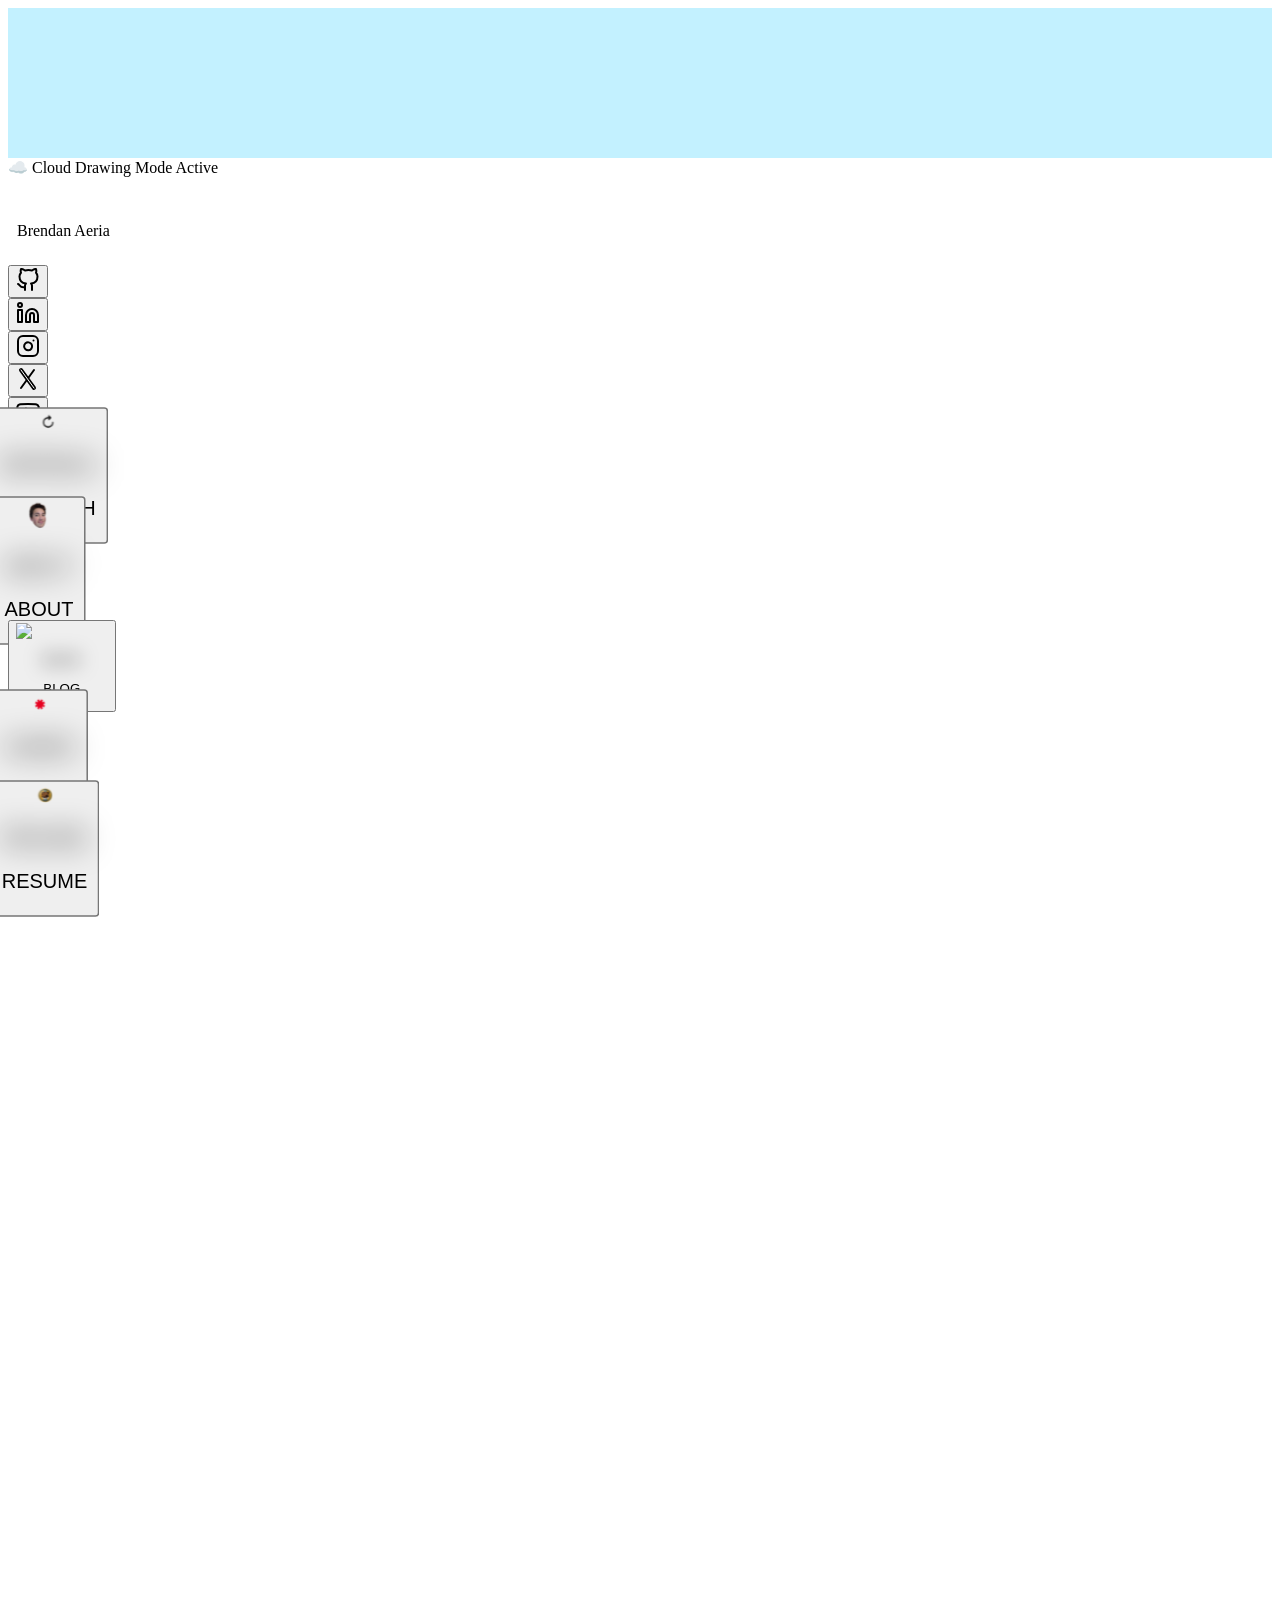
==== commit 1ae04688: "Updates" ====
--- a/index.html
+++ b/index.html
@@ -1 +1 @@
-<!DOCTYPE html><html lang="en"><head><meta charSet="utf-8"/><meta name="viewport" content="width=device-width, initial-scale=1"/><link rel="preload" as="image" href="https://aeriab.github.io/PowayPark_Profile_Pic.jpg"/><link rel="stylesheet" href="/_next/static/css/6e976cd61de81f04.css" data-precedence="next"/><link rel="stylesheet" href="/_next/static/css/fd9639a905f61e3a.css" data-precedence="next"/><link rel="preload" as="script" fetchPriority="low" href="/_next/static/chunks/webpack-e56fbd97e78f797a.js"/><script src="/_next/static/chunks/4bd1b696-9bab53f17605294d.js" async=""></script><script src="/_next/static/chunks/587-1c53e73f40975c24.js" async=""></script><script src="/_next/static/chunks/main-app-a0526057c619f96f.js" async=""></script><script src="/_next/static/chunks/b536a0f1-375812488bfea1c1.js" async=""></script><script src="/_next/static/chunks/bd904a5c-5212015ead6b7f6f.js" async=""></script><script src="/_next/static/chunks/f7333993-93097df010aa7dd0.js" async=""></script><script src="/_next/static/chunks/1329d575-31e1e3625bc91d91.js" async=""></script><script src="/_next/static/chunks/608-0f8f57bdcf56b00c.js" async=""></script><script src="/_next/static/chunks/app/page-2220fade1c7a04b9.js" async=""></script><title>Fancy Website</title><meta name="description" content="Generated by create next app"/><script src="/_next/static/chunks/polyfills-42372ed130431b0a.js" noModule=""></script></head><body class="__variable_4d318d __variable_ea5f4b antialiased"><div id="threeDContainer" class="absolute top-0 left-0 w-full h-full"><div id="threeDContainer" class="absolute top-0 left-0 w-full h-full touch-none"><div style="position:relative;width:100%;height:100%;overflow:hidden;pointer-events:auto;background:rgb(195,241,255)"><div style="width:100%;height:100%"><canvas style="display:block"></canvas></div></div></div></div><div class="fixed top-4 right-4 bg-white/80 text-black px-4 py-2 rounded-lg shadow-lg flex items-center gap-2 text-[min(3vh,3vw)] font-semibold z-13">☁️ Cloud Drawing Mode Active</div><div class="absolute top-0 left-0 w-full h-full z-10 p-[4%]"><div class="p-[3vh] content-normal gap-[0vh] h-[99vh] grid grid-cols-5 grid-rows-[1fr_1fr_2fr_2fr] select-none"><div class="big-style h-0 text-white lexend text-[min(8vw,8vh)] col-start-5 col-end-6 row-start-1 row-end-2 z-13"><div style="transform:translateX(-50%) translateY(250%)"><svg stroke="currentColor" fill="none" stroke-width="1.5" viewBox="0 0 24 24" aria-hidden="true" height="1em" width="1em" xmlns="http://www.w3.org/2000/svg"><path stroke-linecap="round" stroke-linejoin="round" d="M15.042 21.672 13.684 16.6m0 0-2.51 2.225.569-9.47 5.227 7.917-3.286-.672ZM12 2.25V4.5m5.834.166-1.591 1.591M20.25 10.5H18M7.757 14.743l-1.59 1.59M6 10.5H3.75m4.007-4.243-1.59-1.59"></path></svg></div></div><div class="big-style h-[var(--custom-top-height)] text-white lexend col-start-1 col-end-6 row-start-1 row-end-2"><div class="width-full height-full position-absolute top-0 left-0" style="transform-style:preserve-3d;user-select:none;-webkit-user-select:none;pointer-events:none;cursor:default;transform:rotateX(0deg) rotateY(0deg)"><div style="transform:translateZ(10vh);transform-style:preserve-3d;padding-left:1vh;padding-top:1vh;padding-right:1vh;padding-bottom:1vh;user-select:none;-webkit-user-select:none;pointer-events:none;cursor:default" class="big-style rounded-xl bg-[#88d6fa] shadow-lg"><div style="transform:translateZ(3vh);user-select:none;-webkit-user-select:none;pointer-events:none;cursor:default" class="mx-auto text-[min(20vw,20vh)] bg-[#d4f0fc] rounded-xl shadow-lg h-[80%]"><p style="user-select:none;-webkit-user-select:none;pointer-events:none;cursor:default" class="width-full height-full position-absolute top-0 left-0 text-[#01313f] lexend text-[min(10vw,10vh)] text-center">Brendan Aeria</p></div></div></div></div><div class="big-style h-[var(--custom-tmiddle-height)] col-start-2 col-end-5 row-start-2 row-end-3"><div class="flex items-center justify-center "><div class="mx-2" tabindex="0"><button aria-label="GitHub Profile" class="block p-3 rounded-full bg-white hover:bg-gray-100 transition-colors"><svg xmlns="http://www.w3.org/2000/svg" width="24" height="24" viewBox="0 0 24 24" fill="none" stroke="currentColor" stroke-width="2" stroke-linecap="round" stroke-linejoin="round" class="w-[min(4vw,4vh)] h-[min(4vw,4vh)] text-black"><path d="M9 19c-5 1.5-5-2.5-7-3m14 6v-3.87a3.37 3.37 0 0 0-.94-2.61c3.14-.35 6.44-1.54 6.44-7A5.44 5.44 0 0 0 20 4.77 5.07 5.07 0 0 0 19.91 1S18.73.65 16 2.48a13.38 13.38 0 0 0-7 0C6.27.65 5.09 1 5.09 1A5.07 5.07 0 0 0 5 4.77a5.44 5.44 0 0 0-1.5 3.78c0 5.42 3.3 6.61 6.44 7A3.37 3.37 0 0 0 9 18.13V22"></path></svg></button></div><div class="mx-2" tabindex="0"><button aria-label="LinkedIn Profile" class="block p-3 rounded-full bg-white hover:bg-gray-100 transition-colors"><svg xmlns="http://www.w3.org/2000/svg" width="24" height="24" viewBox="0 0 24 24" fill="none" stroke="currentColor" stroke-width="2" stroke-linecap="round" stroke-linejoin="round" class="w-[min(4vw,4vh)] h-[min(4vw,4vh)] text-black"><path d="M16 8a6 6 0 0 1 6 6v7h-4v-7a2 2 0 0 0-2-2 2 2 0 0 0-2 2v7h-4v-7a6 6 0 0 1 6-6z"></path><rect x="2" y="9" width="4" height="12"></rect><circle cx="4" cy="4" r="2"></circle></svg></button></div><div class="mx-2" tabindex="0"><button aria-label="Instagram Profile" class="block p-3 rounded-full bg-white hover:bg-gray-100 transition-colors"><svg xmlns="http://www.w3.org/2000/svg" width="24" height="24" viewBox="0 0 24 24" fill="none" stroke="currentColor" stroke-width="2" stroke-linecap="round" stroke-linejoin="round" class="w-[min(4vw,3vh)] h-[min(4vw,3vh)] text-black"><path d="M16 11.37A4 4 0 1 1 12.63 8.37 4 4 0 0 1 16 11.37z"></path><rect x="2" y="2" width="20" height="20" rx="5" ry="5"></rect><path d="M17.5 6.5h.01"></path></svg></button></div><div class="mx-2" tabindex="0"><button aria-label="X (Twitter) Profile" class="block p-3 rounded-full bg-white hover:bg-gray-100 transition-colors"><svg xmlns="http://www.w3.org/2000/svg" width="24" height="24" viewBox="0 0 24 24" fill="none" stroke="currentColor" stroke-width="2" stroke-linecap="round" stroke-linejoin="round" class="w-[min(4vw,4vh)] h-[min(4vw,4vh)] text-black"><path d="M18 3L5 21"></path><path d="M5 3l13 18" stroke-width="4" stroke="currentColor" stroke-linecap="round" stroke-linejoin="round"></path><path d="M5 3l13 18" stroke-width="1" stroke="white" stroke-linecap="round" stroke-linejoin="round"></path></svg></button></div><div class="mx-2" tabindex="0"><button aria-label="YouTube Channel" class="block p-3 rounded-full bg-white hover:bg-gray-100 transition-colors"><svg xmlns="http://www.w3.org/2000/svg" width="24" height="24" viewBox="0 0 24 24" fill="none" stroke="currentColor" stroke-width="2" stroke-linecap="round" stroke-linejoin="round" class="w-[min(4vw,4vh)] h-[min(4vw,4vh)] text-black"><path d="M22.54 6.42a2.78 2.78 0 0 0-1.94-2C18.88 4 12 4 12 4s-6.88 0-8.6.46a2.78 2.78 0 0 0-1.94 2 29 29 0 0 0-.46 5.25 29 29 0 0 0 .46 5.33 2.78 2.78 0 0 0 1.94 2c1.72.46 8.6.46 8.6.46s6.88 0 8.6-.46a2.78 2.78 0 0 0 1.94-2 29 29 0 0 0 .46-5.25 29 29 0 0 0-.46-5.33z"></path><path d="M9.75 15.02v-6.54l6.5 3.27-6.5 3.27z"></path></svg></button></div></div></div><div class="big-style h-[var(--custom-middle-height)] col-start-2 col-end-3 row-start-3 row-end-4"><div class="w-full h-full"><div class="w-full h-full" style="transform-style:preserve-3d;will-change:transform;transform:translateX(0px) translateY(0px)"><div class="w-full h-full flex items-center justify-center"><button class="flex flex-col items-center justify-center h-[min(17vw,17vh)] w-[min(17vw,17vh)]" tabindex="0" style="transform:scale(1.5)"><div class="w-full h-full" style="transform-style:preserve-3d;transform-origin:center;will-change:transform;transform:rotateZ(0deg)"><img alt="Protein Logo" loading="lazy" width="10" height="10" decoding="async" data-nimg="1" class="w-full h-full object-contain" style="color:transparent" src="https://aeriab.github.io/refresh_icon.png"/></div><p class="absolute z-10 text-[min(3vw,3vh)] text-[#2f00ff] font-bold lexend" style="z-index:0;filter:blur(10px)">REFRESH</p><p class="text-[min(3vw,3vh)] absolute z-10 text-[#ffffff] font-bold lexend" style="z-index:1">REFRESH</p></button></div></div></div></div><div class="big-style h-[var(--custom-middle-height)] col-start-4 col-end-5 row-start-3 row-end-4"><div class="w-full h-full"><div class="w-full h-full" style="transform-style:preserve-3d;will-change:transform;touch-action:manipulation;transform:translateX(0px) translateY(0px)"><div class="w-full h-full flex items-center justify-center"><button class="flex flex-col items-center justify-center h-[min(17vw,17vh)] w-[min(17vw,17vh)]" tabindex="0" style="transform:scale(1.5)"><div class="w-full h-full" style="transform-style:preserve-3d;transform-origin:center;will-change:transform;transform:rotateZ(0deg)"><img alt="Protein Logo" loading="lazy" width="20" height="20" decoding="async" data-nimg="1" class="w-full h-full object-contain" style="color:transparent" src="https://aeriab.github.io/goofy_selfie(4).png"/></div><p class="absolute z-10 text-[min(3vw,3vh)] text-[#2f00ff] font-bold lexend" style="z-index:0;filter:blur(10px)">ABOUT</p><p class="__className_3fff20 font-[500] text-[min(3vw,3vh)] absolute z-10 text-[#ffffff]" style="z-index:1">ABOUT</p></button></div></div></div></div><div class="big-style h-[var(--custom-bottom-height)] col-start-1 col-end-2 row-start-4 row-end-5"><div class="w-full h-full"><div class="w-full h-full" style="transform-style:preserve-3d;will-change:transform;transform:translateX(0px) translateY(0px)"><div class="w-full h-full flex items-center justify-center"><button class="flex flex-col items-center justify-center h-[min(20vw,20vh)] w-[min(20vw,20vh)]" tabindex="0"><div class="w-full h-full" style="touch-action:manipulation;transform-style:preserve-3d;transform-origin:center;will-change:transform;transform:rotateZ(0deg)"><img alt="Protein Logo" loading="lazy" width="10" height="10" decoding="async" data-nimg="1" class="w-full h-full" style="color:transparent" src="https://aeriab.github.io/official_profile_picture.svg"/></div><p class="absolute z-10 text-[min(4vw,4vh)] text-[#2f00ff] font-bold lexend" style="z-index:0;filter:blur(10px)">BLOG</p><p class="text-[min(4vw,4vh)] absolute z-10 text-[#ffffff] lexend" style="z-index:1">BLOG</p></button></div></div></div></div><div class="big-style h-[var(--custom-bottom-height)] col-start-3 col-end-4 row-start-4 row-end-5"><div class="w-full h-full"><div class="w-full h-full" style="transform-style:preserve-3d;will-change:transform;transform:translateX(0px) translateY(0px)"><div class="w-full h-full flex items-center justify-center"><button class="flex flex-col items-center justify-center h-[min(25vw,25vh)] w-[min(25vw,25vh)]" tabindex="0" style="transform:scale(1.5)"><div class="w-full h-full" style="transform-style:preserve-3d;transform-origin:center;will-change:transform;transform:rotateZ(0deg)"><img alt="Protein Logo" loading="lazy" width="10" height="10" decoding="async" data-nimg="1" class="w-full h-full object-contain" style="color:transparent" src="https://aeriab.github.io/poker_chip.png"/></div><p class="absolute z-10 text-[min(5vw,5vh)] text-[#2f00ff] font-bold lexend" style="z-index:0;filter:blur(10px)">GAMES</p><p class="text-[min(5vw,5vh)] absolute z-10 text-[#ffffff] font-bold lexend" style="z-index:1">GAMES</p></button></div></div></div></div><div class="big-style h-[var(--custom-bottom-height)] col-start-5 col-end-6 row-start-4 row-end-5"><div class="w-full h-full"><div class="w-full h-full" style="transform-style:preserve-3d;will-change:transform;transform:translateX(0px) translateY(0px)"><div class="aspect-square w-full h-full flex items-center justify-center"><button class="flex flex-col items-center justify-center h-[min(20vw,20vh)] w-[min(20vw,20vh)]" tabindex="0" style="transform:scale(1.5)"><div class="w-full h-full" style="transform-style:preserve-3d;transform-origin:center;will-change:transform;transform:rotateZ(0deg)"><img alt="Protein Logo" loading="lazy" width="10" height="10" decoding="async" data-nimg="1" class="w-full h-full object-contain" style="color:transparent" src="https://aeriab.github.io/UCLA_Bruins.png"/></div><p class="absolute z-10 text-[min(3.5vw,3.5vh)] text-[#2f00ff] font-bold lexend" style="z-index:0;filter:blur(10px)">RESUME</p><p class="text-[min(3.5vw,3.5vh)] absolute z-10 text-[#ffffff] font-bold lexend" style="z-index:1">RESUME</p></button></div></div></div></div></div><div class="p-[6vh] content-normal gap-[0vh] h-[99vh] grid grid-cols-[1fr_8fr_1fr_8fr_1fr] grid-rows-[1fr_1fr_6fr_1fr_1fr_2fr] select-none" style="opacity:0;transform:translateY(150vh)"><div class="big-style col-start-1 col-end-6 row-start-1 row-end-2"><h1 class="text-[min(5vw,5vh)] text-[#000000] font-bold lexend text-center h-[5vh]">Brendan Aeria</h1></div><div class="big-style col-start-1 col-end-6 row-start-2 row-end-3 h-[min(15vh,15vw)]"><div class="flex items-center justify-center "><div class="mx-2" tabindex="0"><button aria-label="GitHub Profile" class="block p-3 rounded-full bg-white hover:bg-gray-100 transition-colors"><svg xmlns="http://www.w3.org/2000/svg" width="24" height="24" viewBox="0 0 24 24" fill="none" stroke="currentColor" stroke-width="2" stroke-linecap="round" stroke-linejoin="round" class="w-[min(4vw,4vh)] h-[min(4vw,4vh)] text-black"><path d="M9 19c-5 1.5-5-2.5-7-3m14 6v-3.87a3.37 3.37 0 0 0-.94-2.61c3.14-.35 6.44-1.54 6.44-7A5.44 5.44 0 0 0 20 4.77 5.07 5.07 0 0 0 19.91 1S18.73.65 16 2.48a13.38 13.38 0 0 0-7 0C6.27.65 5.09 1 5.09 1A5.07 5.07 0 0 0 5 4.77a5.44 5.44 0 0 0-1.5 3.78c0 5.42 3.3 6.61 6.44 7A3.37 3.37 0 0 0 9 18.13V22"></path></svg></button></div><div class="mx-2" tabindex="0"><button aria-label="LinkedIn Profile" class="block p-3 rounded-full bg-white hover:bg-gray-100 transition-colors"><svg xmlns="http://www.w3.org/2000/svg" width="24" height="24" viewBox="0 0 24 24" fill="none" stroke="currentColor" stroke-width="2" stroke-linecap="round" stroke-linejoin="round" class="w-[min(4vw,4vh)] h-[min(4vw,4vh)] text-black"><path d="M16 8a6 6 0 0 1 6 6v7h-4v-7a2 2 0 0 0-2-2 2 2 0 0 0-2 2v7h-4v-7a6 6 0 0 1 6-6z"></path><rect x="2" y="9" width="4" height="12"></rect><circle cx="4" cy="4" r="2"></circle></svg></button></div><div class="mx-2" tabindex="0"><button aria-label="Instagram Profile" class="block p-3 rounded-full bg-white hover:bg-gray-100 transition-colors"><svg xmlns="http://www.w3.org/2000/svg" width="24" height="24" viewBox="0 0 24 24" fill="none" stroke="currentColor" stroke-width="2" stroke-linecap="round" stroke-linejoin="round" class="w-[min(4vw,3vh)] h-[min(4vw,3vh)] text-black"><path d="M16 11.37A4 4 0 1 1 12.63 8.37 4 4 0 0 1 16 11.37z"></path><rect x="2" y="2" width="20" height="20" rx="5" ry="5"></rect><path d="M17.5 6.5h.01"></path></svg></button></div><div class="mx-2" tabindex="0"><button aria-label="X (Twitter) Profile" class="block p-3 rounded-full bg-white hover:bg-gray-100 transition-colors"><svg xmlns="http://www.w3.org/2000/svg" width="24" height="24" viewBox="0 0 24 24" fill="none" stroke="currentColor" stroke-width="2" stroke-linecap="round" stroke-linejoin="round" class="w-[min(4vw,4vh)] h-[min(4vw,4vh)] text-black"><path d="M18 3L5 21"></path><path d="M5 3l13 18" stroke-width="4" stroke="currentColor" stroke-linecap="round" stroke-linejoin="round"></path><path d="M5 3l13 18" stroke-width="1" stroke="white" stroke-linecap="round" stroke-linejoin="round"></path></svg></button></div><div class="mx-2" tabindex="0"><button aria-label="YouTube Channel" class="block p-3 rounded-full bg-white hover:bg-gray-100 transition-colors"><svg xmlns="http://www.w3.org/2000/svg" width="24" height="24" viewBox="0 0 24 24" fill="none" stroke="currentColor" stroke-width="2" stroke-linecap="round" stroke-linejoin="round" class="w-[min(4vw,4vh)] h-[min(4vw,4vh)] text-black"><path d="M22.54 6.42a2.78 2.78 0 0 0-1.94-2C18.88 4 12 4 12 4s-6.88 0-8.6.46a2.78 2.78 0 0 0-1.94 2 29 29 0 0 0-.46 5.25 29 29 0 0 0 .46 5.33 2.78 2.78 0 0 0 1.94 2c1.72.46 8.6.46 8.6.46s6.88 0 8.6-.46a2.78 2.78 0 0 0 1.94-2 29 29 0 0 0 .46-5.25 29 29 0 0 0-.46-5.33z"></path><path d="M9.75 15.02v-6.54l6.5 3.27-6.5 3.27z"></path></svg></button></div></div></div><div class="big-style col-start-2 col-end-3 row-start-3 row-end-4"><img src="https://aeriab.github.io/PowayPark_Profile_Pic.jpg" alt="Picture" class="w-[min(30vw,30vh)] rounded-[min(100vh,100vw)]" style="opacity:0;transform:translateX(-50px)"/></div><div class="big-style col-start-4 col-end-5 row-start-3 row-end-4"><div style="opacity:0;transform:translateX(50px)"><p class="text-[min(3.2vw,3.2vh)] text-[#000000] font-bold lexend leading-[min(3.8vw,3.8vh)]">Computation and Systems Biology Undergraduate · UCLA class of 2027 <br/></p><p class="text-[min(1.6vw,1.6vh)] text-[#000000] lexend text-left mt-[3.0vh] leading-[min(3.9vw,3.9vh)]">As the research coordinator for CruX UCLA, I lead the development of Brain Computer Interface software and contribute to research publications on EEG/EMG transfer learning. My experience extends to game development, where I have won two university-wide game jams and serve as the Game Jam Officer for ACM Studio UCLA. Additionally, I have internship experience in AI content development and machine learning model engineering.</p></div></div><div class="big-style col-start-1 col-end-6 row-start-5 row-end-6" style="opacity:0;transform:translateY(20px)"><div class="w-full h-full"><div class="w-full h-full" style="transform-style:preserve-3d;will-change:transform;touch-action:none;transform:translateX(0px) translateY(0px)"><div class="w-full h-full flex items-center justify-center"><button class="flex flex-col items-center justify-center h-[min(17vw,17vh)] w-[min(17vw,17vh)]" tabindex="0"><div class="w-full h-full" style="transform-style:preserve-3d;transform-origin:center;will-change:transform;transform:rotateZ(0deg)"><img alt="Protein Logo" loading="lazy" width="10" height="10" decoding="async" data-nimg="1" class="w-full h-full" style="color:transparent" src="https://aeriab.github.io/official_profile_picture.svg"/></div><p class="absolute z-10 text-[min(3vw,3vh)] text-[#2f00ff] font-bold lexend" style="z-index:0;filter:blur(10px)">HOME</p><p class="text-[min(3vw,3vh)] absolute z-10 text-[#ffffff] font-bold lexend" style="z-index:1">HOME</p></button></div></div></div></div></div></div><script src="/_next/static/chunks/webpack-e56fbd97e78f797a.js" async=""></script><script>(self.__next_f=self.__next_f||[]).push([0])</script><script>self.__next_f.push([1,"1:\"$Sreact.fragment\"\n2:I[5244,[],\"\"]\n3:I[3866,[],\"\"]\n4:I[7033,[],\"ClientPageRoot\"]\n5:I[9089,[\"367\",\"static/chunks/b536a0f1-375812488bfea1c1.js\",\"831\",\"static/chunks/bd904a5c-5212015ead6b7f6f.js\",\"760\",\"static/chunks/f7333993-93097df010aa7dd0.js\",\"413\",\"static/chunks/1329d575-31e1e3625bc91d91.js\",\"608\",\"static/chunks/608-0f8f57bdcf56b00c.js\",\"974\",\"static/chunks/app/page-2220fade1c7a04b9.js\"],\"default\"]\n8:I[6213,[],\"OutletBoundary\"]\nb:I[6213,[],\"ViewportBoundary\"]\nd:I[6213,[],\"MetadataBoundary\"]\nf:I[4835,[],\"\"]\n:HL[\"/_next/static/css/6e976cd61de81f04.css\",\"style\"]\n:HL[\"/_next/static/css/fd9639a905f61e3a.css\",\"style\"]\n"])</script><script>self.__next_f.push([1,"0:{\"P\":null,\"b\":\"XoAx1tdlZBDu6p9YGrwCh\",\"p\":\"\",\"c\":[\"\",\"\"],\"i\":false,\"f\":[[[\"\",{\"children\":[\"__PAGE__\",{}]},\"$undefined\",\"$undefined\",true],[\"\",[\"$\",\"$1\",\"c\",{\"children\":[[[\"$\",\"link\",\"0\",{\"rel\":\"stylesheet\",\"href\":\"/_next/static/css/6e976cd61de81f04.css\",\"precedence\":\"next\",\"crossOrigin\":\"$undefined\",\"nonce\":\"$undefined\"}]],[\"$\",\"html\",null,{\"lang\":\"en\",\"children\":[\"$\",\"body\",null,{\"className\":\"__variable_4d318d __variable_ea5f4b antialiased\",\"children\":[\"$\",\"$L2\",null,{\"parallelRouterKey\":\"children\",\"error\":\"$undefined\",\"errorStyles\":\"$undefined\",\"errorScripts\":\"$undefined\",\"template\":[\"$\",\"$L3\",null,{}],\"templateStyles\":\"$undefined\",\"templateScripts\":\"$undefined\",\"notFound\":[[[\"$\",\"title\",null,{\"children\":\"404: This page could not be found.\"}],[\"$\",\"div\",null,{\"style\":{\"fontFamily\":\"system-ui,\\\"Segoe UI\\\",Roboto,Helvetica,Arial,sans-serif,\\\"Apple Color Emoji\\\",\\\"Segoe UI Emoji\\\"\",\"height\":\"100vh\",\"textAlign\":\"center\",\"display\":\"flex\",\"flexDirection\":\"column\",\"alignItems\":\"center\",\"justifyContent\":\"center\"},\"children\":[\"$\",\"div\",null,{\"children\":[[\"$\",\"style\",null,{\"dangerouslySetInnerHTML\":{\"__html\":\"body{color:#000;background:#fff;margin:0}.next-error-h1{border-right:1px solid rgba(0,0,0,.3)}@media (prefers-color-scheme:dark){body{color:#fff;background:#000}.next-error-h1{border-right:1px solid rgba(255,255,255,.3)}}\"}}],[\"$\",\"h1\",null,{\"className\":\"next-error-h1\",\"style\":{\"display\":\"inline-block\",\"margin\":\"0 20px 0 0\",\"padding\":\"0 23px 0 0\",\"fontSize\":24,\"fontWeight\":500,\"verticalAlign\":\"top\",\"lineHeight\":\"49px\"},\"children\":404}],[\"$\",\"div\",null,{\"style\":{\"display\":\"inline-block\"},\"children\":[\"$\",\"h2\",null,{\"style\":{\"fontSize\":14,\"fontWeight\":400,\"lineHeight\":\"49px\",\"margin\":0},\"children\":\"This page could not be found.\"}]}]]}]}]],\"$undefined\",[]],\"forbidden\":\"$undefined\",\"unauthorized\":\"$undefined\"}]}]}]]}],{\"children\":[\"__PAGE__\",[\"$\",\"$1\",\"c\",{\"children\":[[\"$\",\"$L4\",null,{\"Component\":\"$5\",\"searchParams\":{},\"params\":{},\"promises\":[\"$@6\",\"$@7\"]}],\"$undefined\",[[\"$\",\"link\",\"0\",{\"rel\":\"stylesheet\",\"href\":\"/_next/static/css/fd9639a905f61e3a.css\",\"precedence\":\"next\",\"crossOrigin\":\"$undefined\",\"nonce\":\"$undefined\"}]],[\"$\",\"$L8\",null,{\"children\":[\"$L9\",\"$La\",null]}]]}],{},null,false]},null,false],[\"$\",\"$1\",\"h\",{\"children\":[null,[\"$\",\"$1\",\"A3YfUR9ZuUAJkcBTQ1MUA\",{\"children\":[[\"$\",\"$Lb\",null,{\"children\":\"$Lc\"}],null]}],[\"$\",\"$Ld\",null,{\"children\":\"$Le\"}]]}],false]],\"m\":\"$undefined\",\"G\":[\"$f\",\"$undefined\"],\"s\":false,\"S\":true}\n"])</script><script>self.__next_f.push([1,"6:{}\n7:{}\n"])</script><script>self.__next_f.push([1,"c:[[\"$\",\"meta\",\"0\",{\"charSet\":\"utf-8\"}],[\"$\",\"meta\",\"1\",{\"name\":\"viewport\",\"content\":\"width=device-width, initial-scale=1\"}]]\n9:null\n"])</script><script>self.__next_f.push([1,"a:null\ne:[[\"$\",\"title\",\"0\",{\"children\":\"Fancy Website\"}],[\"$\",\"meta\",\"1\",{\"name\":\"description\",\"content\":\"Generated by create next app\"}]]\n"])</script></body></html>+<!DOCTYPE html><html lang="en"><head><meta charSet="utf-8"/><meta name="viewport" content="width=device-width, initial-scale=1"/><link rel="preload" as="image" href="https://aeriab.github.io/PowayPark_Profile_Pic.jpg"/><link rel="stylesheet" href="/fancy-website-project/_next/static/css/a8e41e8f0fb112e6.css" data-precedence="next"/><link rel="stylesheet" href="/fancy-website-project/_next/static/css/2dc17be0e13fe908.css" data-precedence="next"/><link rel="preload" as="script" fetchPriority="low" href="/fancy-website-project/_next/static/chunks/webpack-a967b17bc1590914.js"/><script src="/fancy-website-project/_next/static/chunks/4bd1b696-9bab53f17605294d.js" async=""></script><script src="/fancy-website-project/_next/static/chunks/587-df5f5596ca133aa0.js" async=""></script><script src="/fancy-website-project/_next/static/chunks/main-app-2de0605ac2a851c3.js" async=""></script><script src="/fancy-website-project/_next/static/chunks/b536a0f1-375812488bfea1c1.js" async=""></script><script src="/fancy-website-project/_next/static/chunks/bd904a5c-5212015ead6b7f6f.js" async=""></script><script src="/fancy-website-project/_next/static/chunks/f7333993-93097df010aa7dd0.js" async=""></script><script src="/fancy-website-project/_next/static/chunks/1329d575-31e1e3625bc91d91.js" async=""></script><script src="/fancy-website-project/_next/static/chunks/608-be37615a99207fa0.js" async=""></script><script src="/fancy-website-project/_next/static/chunks/app/page-237c60fcec8a975f.js" async=""></script><title>Fancy Website</title><meta name="description" content="Generated by create next app"/><script src="/fancy-website-project/_next/static/chunks/polyfills-42372ed130431b0a.js" noModule=""></script></head><body class="__variable_729a53 __variable_a34e1a antialiased"><div id="threeDContainer" class="absolute top-0 left-0 w-full h-full"><div id="threeDContainer" class="absolute top-0 left-0 w-full h-full touch-none"><div style="position:relative;width:100%;height:100%;overflow:hidden;pointer-events:auto;background:rgb(195,241,255)"><div style="width:100%;height:100%"><canvas style="display:block"></canvas></div></div></div></div><div class="fixed top-4 right-4 bg-white/80 text-black px-4 py-2 rounded-lg shadow-lg flex items-center gap-2 text-[min(3vh,3vw)] font-semibold z-13">☁️ Cloud Drawing Mode Active</div><div class="absolute top-0 left-0 w-full h-full z-10 p-[4%]"><div class="p-[3vh] content-normal gap-[0vh] h-[99vh] grid grid-cols-5 grid-rows-[1fr_1fr_2fr_2fr] select-none"><div class="big-style h-0 text-white lexend text-[min(8vw,8vh)] col-start-5 col-end-6 row-start-1 row-end-2 z-13"><div style="transform:translateX(-50%) translateY(250%)"><svg stroke="currentColor" fill="none" stroke-width="1.5" viewBox="0 0 24 24" aria-hidden="true" height="1em" width="1em" xmlns="http://www.w3.org/2000/svg"><path stroke-linecap="round" stroke-linejoin="round" d="M15.042 21.672 13.684 16.6m0 0-2.51 2.225.569-9.47 5.227 7.917-3.286-.672ZM12 2.25V4.5m5.834.166-1.591 1.591M20.25 10.5H18M7.757 14.743l-1.59 1.59M6 10.5H3.75m4.007-4.243-1.59-1.59"></path></svg></div></div><div class="big-style h-[var(--custom-top-height)] text-white lexend col-start-1 col-end-6 row-start-1 row-end-2"><div class="width-full height-full position-absolute top-0 left-0" style="transform-style:preserve-3d;user-select:none;-webkit-user-select:none;pointer-events:none;cursor:default;transform:rotateX(0deg) rotateY(0deg)"><div style="transform:translateZ(10vh);transform-style:preserve-3d;padding-left:1vh;padding-top:1vh;padding-right:1vh;padding-bottom:1vh;user-select:none;-webkit-user-select:none;pointer-events:none;cursor:default" class="big-style rounded-xl bg-[#88d6fa] shadow-lg"><div style="transform:translateZ(3vh);user-select:none;-webkit-user-select:none;pointer-events:none;cursor:default" class="mx-auto text-[min(20vw,20vh)] bg-[#d4f0fc] rounded-xl shadow-lg h-[80%]"><p style="user-select:none;-webkit-user-select:none;pointer-events:none;cursor:default" class="width-full height-full position-absolute top-0 left-0 text-[#01313f] lexend text-[min(10vw,10vh)] text-center">Brendan Aeria</p></div></div></div></div><div class="big-style h-[var(--custom-tmiddle-height)] col-start-2 col-end-5 row-start-2 row-end-3"><div class="flex items-center justify-center "><div class="mx-2" tabindex="0"><button aria-label="GitHub Profile" class="block p-3 rounded-full bg-white hover:bg-gray-100 transition-colors"><svg xmlns="http://www.w3.org/2000/svg" width="24" height="24" viewBox="0 0 24 24" fill="none" stroke="currentColor" stroke-width="2" stroke-linecap="round" stroke-linejoin="round" class="w-[min(4vw,4vh)] h-[min(4vw,4vh)] text-black"><path d="M9 19c-5 1.5-5-2.5-7-3m14 6v-3.87a3.37 3.37 0 0 0-.94-2.61c3.14-.35 6.44-1.54 6.44-7A5.44 5.44 0 0 0 20 4.77 5.07 5.07 0 0 0 19.91 1S18.73.65 16 2.48a13.38 13.38 0 0 0-7 0C6.27.65 5.09 1 5.09 1A5.07 5.07 0 0 0 5 4.77a5.44 5.44 0 0 0-1.5 3.78c0 5.42 3.3 6.61 6.44 7A3.37 3.37 0 0 0 9 18.13V22"></path></svg></button></div><div class="mx-2" tabindex="0"><button aria-label="LinkedIn Profile" class="block p-3 rounded-full bg-white hover:bg-gray-100 transition-colors"><svg xmlns="http://www.w3.org/2000/svg" width="24" height="24" viewBox="0 0 24 24" fill="none" stroke="currentColor" stroke-width="2" stroke-linecap="round" stroke-linejoin="round" class="w-[min(4vw,4vh)] h-[min(4vw,4vh)] text-black"><path d="M16 8a6 6 0 0 1 6 6v7h-4v-7a2 2 0 0 0-2-2 2 2 0 0 0-2 2v7h-4v-7a6 6 0 0 1 6-6z"></path><rect x="2" y="9" width="4" height="12"></rect><circle cx="4" cy="4" r="2"></circle></svg></button></div><div class="mx-2" tabindex="0"><button aria-label="Instagram Profile" class="block p-3 rounded-full bg-white hover:bg-gray-100 transition-colors"><svg xmlns="http://www.w3.org/2000/svg" width="24" height="24" viewBox="0 0 24 24" fill="none" stroke="currentColor" stroke-width="2" stroke-linecap="round" stroke-linejoin="round" class="w-[min(4vw,4vh)] h-[min(4vw,4vh)] text-black"><path d="M16 11.37A4 4 0 1 1 12.63 8.37 4 4 0 0 1 16 11.37z"></path><rect x="2" y="2" width="20" height="20" rx="5" ry="5"></rect><path d="M17.5 6.5h.01"></path></svg></button></div><div class="mx-2" tabindex="0"><button aria-label="X (Twitter) Profile" class="block p-3 rounded-full bg-white hover:bg-gray-100 transition-colors"><svg xmlns="http://www.w3.org/2000/svg" width="24" height="24" viewBox="0 0 24 24" fill="none" stroke="currentColor" stroke-width="2" stroke-linecap="round" stroke-linejoin="round" class="w-[min(4vw,4vh)] h-[min(4vw,4vh)] text-black"><path d="M18 3L5 21"></path><path d="M5 3l13 18" stroke-width="4" stroke="currentColor" stroke-linecap="round" stroke-linejoin="round"></path><path d="M5 3l13 18" stroke-width="1" stroke="white" stroke-linecap="round" stroke-linejoin="round"></path></svg></button></div><div class="mx-2" tabindex="0"><button aria-label="YouTube Channel" class="block p-3 rounded-full bg-white hover:bg-gray-100 transition-colors"><svg xmlns="http://www.w3.org/2000/svg" width="24" height="24" viewBox="0 0 24 24" fill="none" stroke="currentColor" stroke-width="2" stroke-linecap="round" stroke-linejoin="round" class="w-[min(4vw,4vh)] h-[min(4vw,4vh)] text-black"><path d="M22.54 6.42a2.78 2.78 0 0 0-1.94-2C18.88 4 12 4 12 4s-6.88 0-8.6.46a2.78 2.78 0 0 0-1.94 2 29 29 0 0 0-.46 5.25 29 29 0 0 0 .46 5.33 2.78 2.78 0 0 0 1.94 2c1.72.46 8.6.46 8.6.46s6.88 0 8.6-.46a2.78 2.78 0 0 0 1.94-2 29 29 0 0 0 .46-5.25 29 29 0 0 0-.46-5.33z"></path><path d="M9.75 15.02v-6.54l6.5 3.27-6.5 3.27z"></path></svg></button></div></div></div><div class="big-style h-[var(--custom-middle-height)] col-start-2 col-end-3 row-start-3 row-end-4"><div class="w-full h-full"><div class="w-full h-full" style="transform-style:preserve-3d;will-change:transform;transform:translateX(0px) translateY(0px)"><div class="w-full h-full flex items-center justify-center"><button class="flex flex-col items-center justify-center h-[min(17vw,17vh)] w-[min(17vw,17vh)]" tabindex="0" style="transform:scale(1.5)"><div class="w-full h-full" style="transform-style:preserve-3d;transform-origin:center;will-change:transform;transform:rotateZ(0deg)"><img alt="Protein Logo" loading="lazy" width="10" height="10" decoding="async" data-nimg="1" class="w-full h-full object-contain" style="color:transparent" src="https://aeriab.github.io/refresh_icon.png"/></div><p class="absolute z-10 text-[min(3vw,3vh)] text-[#2f00ff] font-bold lexend" style="z-index:0;filter:blur(10px)">REFRESH</p><p class="text-[min(3vw,3vh)] absolute z-10 text-[#ffffff] font-bold lexend" style="z-index:1">REFRESH</p></button></div></div></div></div><div class="big-style h-[var(--custom-middle-height)] col-start-4 col-end-5 row-start-3 row-end-4"><div class="w-full h-full"><div class="w-full h-full" style="transform-style:preserve-3d;will-change:transform;touch-action:manipulation;transform:translateX(0px) translateY(0px)"><div class="w-full h-full flex items-center justify-center"><button class="flex flex-col items-center justify-center h-[min(17vw,17vh)] w-[min(17vw,17vh)]" tabindex="0" style="transform:scale(1.5)"><div class="w-full h-full" style="transform-style:preserve-3d;transform-origin:center;will-change:transform;transform:rotateZ(0deg)"><img alt="Protein Logo" loading="lazy" width="20" height="20" decoding="async" data-nimg="1" class="w-full h-full object-contain" style="color:transparent" src="https://aeriab.github.io/goofy_selfie(4).png"/></div><p class="absolute z-10 text-[min(3vw,3vh)] text-[#2f00ff] font-bold lexend" style="z-index:0;filter:blur(10px)">ABOUT</p><p class="__className_597ef1 font-[500] text-[min(3vw,3vh)] absolute z-10 text-[#ffffff]" style="z-index:1">ABOUT</p></button></div></div></div></div><div class="big-style h-[var(--custom-bottom-height)] col-start-1 col-end-2 row-start-4 row-end-5"><div class="w-full h-full"><div class="w-full h-full" style="transform-style:preserve-3d;will-change:transform;transform:translateX(0px) translateY(0px)"><div class="w-full h-full flex items-center justify-center"><button class="flex flex-col items-center justify-center h-[min(20vw,20vh)] w-[min(20vw,20vh)]" tabindex="0"><div class="w-full h-full" style="touch-action:manipulation;transform-style:preserve-3d;transform-origin:center;will-change:transform;transform:rotateZ(0deg)"><img alt="Protein Logo" loading="lazy" width="10" height="10" decoding="async" data-nimg="1" class="w-full h-full" style="color:transparent" src="https://aeriab.github.io/official_profile_picture.svg"/></div><p class="absolute z-10 text-[min(4vw,4vh)] text-[#2f00ff] font-bold lexend" style="z-index:0;filter:blur(10px)">BLOG</p><p class="text-[min(4vw,4vh)] absolute z-10 text-[#ffffff] lexend" style="z-index:1">BLOG</p></button></div></div></div></div><div class="big-style h-[var(--custom-bottom-height)] col-start-3 col-end-4 row-start-4 row-end-5"><div class="w-full h-full"><div class="w-full h-full" style="transform-style:preserve-3d;will-change:transform;transform:translateX(0px) translateY(0px)"><div class="w-full h-full flex items-center justify-center"><button class="flex flex-col items-center justify-center h-[min(25vw,25vh)] w-[min(25vw,25vh)]" tabindex="0" style="transform:scale(1.5)"><div class="w-full h-full" style="transform-style:preserve-3d;transform-origin:center;will-change:transform;transform:rotateZ(0deg)"><img alt="Protein Logo" loading="lazy" width="10" height="10" decoding="async" data-nimg="1" class="w-full h-full object-contain" style="color:transparent" src="https://aeriab.github.io/poker_chip.png"/></div><p class="absolute z-10 text-[min(5vw,5vh)] text-[#2f00ff] font-bold lexend" style="z-index:0;filter:blur(10px)">GAMES</p><p class="text-[min(5vw,5vh)] absolute z-10 text-[#ffffff] font-bold lexend" style="z-index:1">GAMES</p></button></div></div></div></div><div class="big-style h-[var(--custom-bottom-height)] col-start-5 col-end-6 row-start-4 row-end-5"><div class="w-full h-full"><div class="w-full h-full" style="transform-style:preserve-3d;will-change:transform;transform:translateX(0px) translateY(0px)"><div class="aspect-square w-full h-full flex items-center justify-center"><button class="flex flex-col items-center justify-center h-[min(20vw,20vh)] w-[min(20vw,20vh)]" tabindex="0" style="transform:scale(1.5)"><div class="w-full h-full" style="transform-style:preserve-3d;transform-origin:center;will-change:transform;transform:rotateZ(0deg)"><img alt="Protein Logo" loading="lazy" width="10" height="10" decoding="async" data-nimg="1" class="w-full h-full object-contain" style="color:transparent" src="https://aeriab.github.io/UCLA_Bruins.png"/></div><p class="absolute z-10 text-[min(3.5vw,3.5vh)] text-[#2f00ff] font-bold lexend" style="z-index:0;filter:blur(10px)">RESUME</p><p class="text-[min(3.5vw,3.5vh)] absolute z-10 text-[#ffffff] font-bold lexend" style="z-index:1">RESUME</p></button></div></div></div></div></div><div class="p-[6vh] content-normal gap-[0vh] h-[99vh] grid grid-cols-[1fr_8fr_1fr_8fr_1fr] grid-rows-[1fr_1fr_6fr_1fr_1fr_2fr] select-none" style="opacity:0;transform:translateY(150vh)"><div class="big-style col-start-1 col-end-6 row-start-1 row-end-2"><h1 class="text-[min(5vw,5vh)] text-[#000000] font-bold lexend text-center h-[5vh]">Brendan Aeria</h1></div><div class="big-style col-start-1 col-end-6 row-start-2 row-end-3 h-[min(15vh,15vw)]"><div class="flex items-center justify-center "><div class="mx-2" tabindex="0"><button aria-label="GitHub Profile" class="block p-3 rounded-full bg-white hover:bg-gray-100 transition-colors"><svg xmlns="http://www.w3.org/2000/svg" width="24" height="24" viewBox="0 0 24 24" fill="none" stroke="currentColor" stroke-width="2" stroke-linecap="round" stroke-linejoin="round" class="w-[min(4vw,4vh)] h-[min(4vw,4vh)] text-black"><path d="M9 19c-5 1.5-5-2.5-7-3m14 6v-3.87a3.37 3.37 0 0 0-.94-2.61c3.14-.35 6.44-1.54 6.44-7A5.44 5.44 0 0 0 20 4.77 5.07 5.07 0 0 0 19.91 1S18.73.65 16 2.48a13.38 13.38 0 0 0-7 0C6.27.65 5.09 1 5.09 1A5.07 5.07 0 0 0 5 4.77a5.44 5.44 0 0 0-1.5 3.78c0 5.42 3.3 6.61 6.44 7A3.37 3.37 0 0 0 9 18.13V22"></path></svg></button></div><div class="mx-2" tabindex="0"><button aria-label="LinkedIn Profile" class="block p-3 rounded-full bg-white hover:bg-gray-100 transition-colors"><svg xmlns="http://www.w3.org/2000/svg" width="24" height="24" viewBox="0 0 24 24" fill="none" stroke="currentColor" stroke-width="2" stroke-linecap="round" stroke-linejoin="round" class="w-[min(4vw,4vh)] h-[min(4vw,4vh)] text-black"><path d="M16 8a6 6 0 0 1 6 6v7h-4v-7a2 2 0 0 0-2-2 2 2 0 0 0-2 2v7h-4v-7a6 6 0 0 1 6-6z"></path><rect x="2" y="9" width="4" height="12"></rect><circle cx="4" cy="4" r="2"></circle></svg></button></div><div class="mx-2" tabindex="0"><button aria-label="Instagram Profile" class="block p-3 rounded-full bg-white hover:bg-gray-100 transition-colors"><svg xmlns="http://www.w3.org/2000/svg" width="24" height="24" viewBox="0 0 24 24" fill="none" stroke="currentColor" stroke-width="2" stroke-linecap="round" stroke-linejoin="round" class="w-[min(4vw,4vh)] h-[min(4vw,4vh)] text-black"><path d="M16 11.37A4 4 0 1 1 12.63 8.37 4 4 0 0 1 16 11.37z"></path><rect x="2" y="2" width="20" height="20" rx="5" ry="5"></rect><path d="M17.5 6.5h.01"></path></svg></button></div><div class="mx-2" tabindex="0"><button aria-label="X (Twitter) Profile" class="block p-3 rounded-full bg-white hover:bg-gray-100 transition-colors"><svg xmlns="http://www.w3.org/2000/svg" width="24" height="24" viewBox="0 0 24 24" fill="none" stroke="currentColor" stroke-width="2" stroke-linecap="round" stroke-linejoin="round" class="w-[min(4vw,4vh)] h-[min(4vw,4vh)] text-black"><path d="M18 3L5 21"></path><path d="M5 3l13 18" stroke-width="4" stroke="currentColor" stroke-linecap="round" stroke-linejoin="round"></path><path d="M5 3l13 18" stroke-width="1" stroke="white" stroke-linecap="round" stroke-linejoin="round"></path></svg></button></div><div class="mx-2" tabindex="0"><button aria-label="YouTube Channel" class="block p-3 rounded-full bg-white hover:bg-gray-100 transition-colors"><svg xmlns="http://www.w3.org/2000/svg" width="24" height="24" viewBox="0 0 24 24" fill="none" stroke="currentColor" stroke-width="2" stroke-linecap="round" stroke-linejoin="round" class="w-[min(4vw,4vh)] h-[min(4vw,4vh)] text-black"><path d="M22.54 6.42a2.78 2.78 0 0 0-1.94-2C18.88 4 12 4 12 4s-6.88 0-8.6.46a2.78 2.78 0 0 0-1.94 2 29 29 0 0 0-.46 5.25 29 29 0 0 0 .46 5.33 2.78 2.78 0 0 0 1.94 2c1.72.46 8.6.46 8.6.46s6.88 0 8.6-.46a2.78 2.78 0 0 0 1.94-2 29 29 0 0 0 .46-5.25 29 29 0 0 0-.46-5.33z"></path><path d="M9.75 15.02v-6.54l6.5 3.27-6.5 3.27z"></path></svg></button></div></div></div><div class="big-style col-start-2 col-end-3 row-start-3 row-end-4"><img src="https://aeriab.github.io/PowayPark_Profile_Pic.jpg" alt="Picture" class="w-[min(30vw,30vh)] rounded-[min(100vh,100vw)]" style="opacity:0;transform:translateX(-50px)"/></div><div class="big-style col-start-4 col-end-5 row-start-3 row-end-4"><div style="opacity:0;transform:translateX(50px)"><p class="text-[min(3.2vw,3.2vh)] text-[#000000] font-bold lexend leading-[min(3.8vw,3.8vh)]">Computation and Systems Biology Undergraduate · UCLA class of 2027 <br/></p><p class="text-[min(1.6vw,1.6vh)] text-[#000000] lexend text-left mt-[3.0vh] leading-[min(3.9vw,3.9vh)]">As the research coordinator for CruX UCLA, I lead the development of Brain Computer Interface software and contribute to research publications on EEG/EMG transfer learning. My experience extends to game development, where I have won two university-wide game jams and serve as the Game Jam Officer for ACM Studio UCLA. Additionally, I have internship experience in AI content development and machine learning model engineering.</p></div></div><div class="big-style col-start-1 col-end-6 row-start-5 row-end-6" style="opacity:0;transform:translateY(20px)"><div class="w-full h-full"><div class="w-full h-full" style="transform-style:preserve-3d;will-change:transform;touch-action:none;transform:translateX(0px) translateY(0px)"><div class="w-full h-full flex items-center justify-center"><button class="flex flex-col items-center justify-center h-[min(17vw,17vh)] w-[min(17vw,17vh)]" tabindex="0"><div class="w-full h-full" style="transform-style:preserve-3d;transform-origin:center;will-change:transform;transform:rotateZ(0deg)"><img alt="Protein Logo" loading="lazy" width="10" height="10" decoding="async" data-nimg="1" class="w-full h-full" style="color:transparent" src="https://aeriab.github.io/official_profile_picture.svg"/></div><p class="absolute z-10 text-[min(3vw,3vh)] text-[#2f00ff] font-bold lexend" style="z-index:0;filter:blur(10px)">HOME</p><p class="text-[min(3vw,3vh)] absolute z-10 text-[#ffffff] font-bold lexend" style="z-index:1">HOME</p></button></div></div></div></div></div></div><script src="/fancy-website-project/_next/static/chunks/webpack-a967b17bc1590914.js" async=""></script><script>(self.__next_f=self.__next_f||[]).push([0])</script><script>self.__next_f.push([1,"1:\"$Sreact.fragment\"\n2:I[5244,[],\"\"]\n3:I[3866,[],\"\"]\n4:I[7033,[],\"ClientPageRoot\"]\n5:I[9089,[\"367\",\"static/chunks/b536a0f1-375812488bfea1c1.js\",\"831\",\"static/chunks/bd904a5c-5212015ead6b7f6f.js\",\"760\",\"static/chunks/f7333993-93097df010aa7dd0.js\",\"413\",\"static/chunks/1329d575-31e1e3625bc91d91.js\",\"608\",\"static/chunks/608-be37615a99207fa0.js\",\"974\",\"static/chunks/app/page-237c60fcec8a975f.js\"],\"default\"]\n8:I[6213,[],\"OutletBoundary\"]\nb:I[6213,[],\"ViewportBoundary\"]\nd:I[6213,[],\"MetadataBoundary\"]\nf:I[4835,[],\"\"]\n:HL[\"/fancy-website-project/_next/static/css/a8e41e8f0fb112e6.css\",\"style\"]\n:HL[\"/fancy-website-project/_next/static/css/2dc17be0e13fe908.css\",\"style\"]\n"])</script><script>self.__next_f.push([1,"0:{\"P\":null,\"b\":\"8SOcRfLK67YcKOJ0D4c_3\",\"p\":\"/fancy-website-project\",\"c\":[\"\",\"\"],\"i\":false,\"f\":[[[\"\",{\"children\":[\"__PAGE__\",{}]},\"$undefined\",\"$undefined\",true],[\"\",[\"$\",\"$1\",\"c\",{\"children\":[[[\"$\",\"link\",\"0\",{\"rel\":\"stylesheet\",\"href\":\"/fancy-website-project/_next/static/css/a8e41e8f0fb112e6.css\",\"precedence\":\"next\",\"crossOrigin\":\"$undefined\",\"nonce\":\"$undefined\"}]],[\"$\",\"html\",null,{\"lang\":\"en\",\"children\":[\"$\",\"body\",null,{\"className\":\"__variable_729a53 __variable_a34e1a antialiased\",\"children\":[\"$\",\"$L2\",null,{\"parallelRouterKey\":\"children\",\"error\":\"$undefined\",\"errorStyles\":\"$undefined\",\"errorScripts\":\"$undefined\",\"template\":[\"$\",\"$L3\",null,{}],\"templateStyles\":\"$undefined\",\"templateScripts\":\"$undefined\",\"notFound\":[[[\"$\",\"title\",null,{\"children\":\"404: This page could not be found.\"}],[\"$\",\"div\",null,{\"style\":{\"fontFamily\":\"system-ui,\\\"Segoe UI\\\",Roboto,Helvetica,Arial,sans-serif,\\\"Apple Color Emoji\\\",\\\"Segoe UI Emoji\\\"\",\"height\":\"100vh\",\"textAlign\":\"center\",\"display\":\"flex\",\"flexDirection\":\"column\",\"alignItems\":\"center\",\"justifyContent\":\"center\"},\"children\":[\"$\",\"div\",null,{\"children\":[[\"$\",\"style\",null,{\"dangerouslySetInnerHTML\":{\"__html\":\"body{color:#000;background:#fff;margin:0}.next-error-h1{border-right:1px solid rgba(0,0,0,.3)}@media (prefers-color-scheme:dark){body{color:#fff;background:#000}.next-error-h1{border-right:1px solid rgba(255,255,255,.3)}}\"}}],[\"$\",\"h1\",null,{\"className\":\"next-error-h1\",\"style\":{\"display\":\"inline-block\",\"margin\":\"0 20px 0 0\",\"padding\":\"0 23px 0 0\",\"fontSize\":24,\"fontWeight\":500,\"verticalAlign\":\"top\",\"lineHeight\":\"49px\"},\"children\":404}],[\"$\",\"div\",null,{\"style\":{\"display\":\"inline-block\"},\"children\":[\"$\",\"h2\",null,{\"style\":{\"fontSize\":14,\"fontWeight\":400,\"lineHeight\":\"49px\",\"margin\":0},\"children\":\"This page could not be found.\"}]}]]}]}]],\"$undefined\",[]],\"forbidden\":\"$undefined\",\"unauthorized\":\"$undefined\"}]}]}]]}],{\"children\":[\"__PAGE__\",[\"$\",\"$1\",\"c\",{\"children\":[[\"$\",\"$L4\",null,{\"Component\":\"$5\",\"searchParams\":{},\"params\":{},\"promises\":[\"$@6\",\"$@7\"]}],\"$undefined\",[[\"$\",\"link\",\"0\",{\"rel\":\"stylesheet\",\"href\":\"/fancy-website-project/_next/static/css/2dc17be0e13fe908.css\",\"precedence\":\"next\",\"crossOrigin\":\"$undefined\",\"nonce\":\"$undefined\"}]],[\"$\",\"$L8\",null,{\"children\":[\"$L9\",\"$La\",null]}]]}],{},null,false]},null,false],[\"$\",\"$1\",\"h\",{\"children\":[null,[\"$\",\"$1\",\"WmX49rVF1-bYe2yI-5eze\",{\"children\":[[\"$\",\"$Lb\",null,{\"children\":\"$Lc\"}],null]}],[\"$\",\"$Ld\",null,{\"children\":\"$Le\"}]]}],false]],\"m\":\"$undefined\",\"G\":[\"$f\",\"$undefined\"],\"s\":false,\"S\":true}\n"])</script><script>self.__next_f.push([1,"6:{}\n7:{}\n"])</script><script>self.__next_f.push([1,"c:[[\"$\",\"meta\",\"0\",{\"charSet\":\"utf-8\"}],[\"$\",\"meta\",\"1\",{\"name\":\"viewport\",\"content\":\"width=device-width, initial-scale=1\"}]]\n9:null\n"])</script><script>self.__next_f.push([1,"a:null\ne:[[\"$\",\"title\",\"0\",{\"children\":\"Fancy Website\"}],[\"$\",\"meta\",\"1\",{\"name\":\"description\",\"content\":\"Generated by create next app\"}]]\n"])</script></body></html>
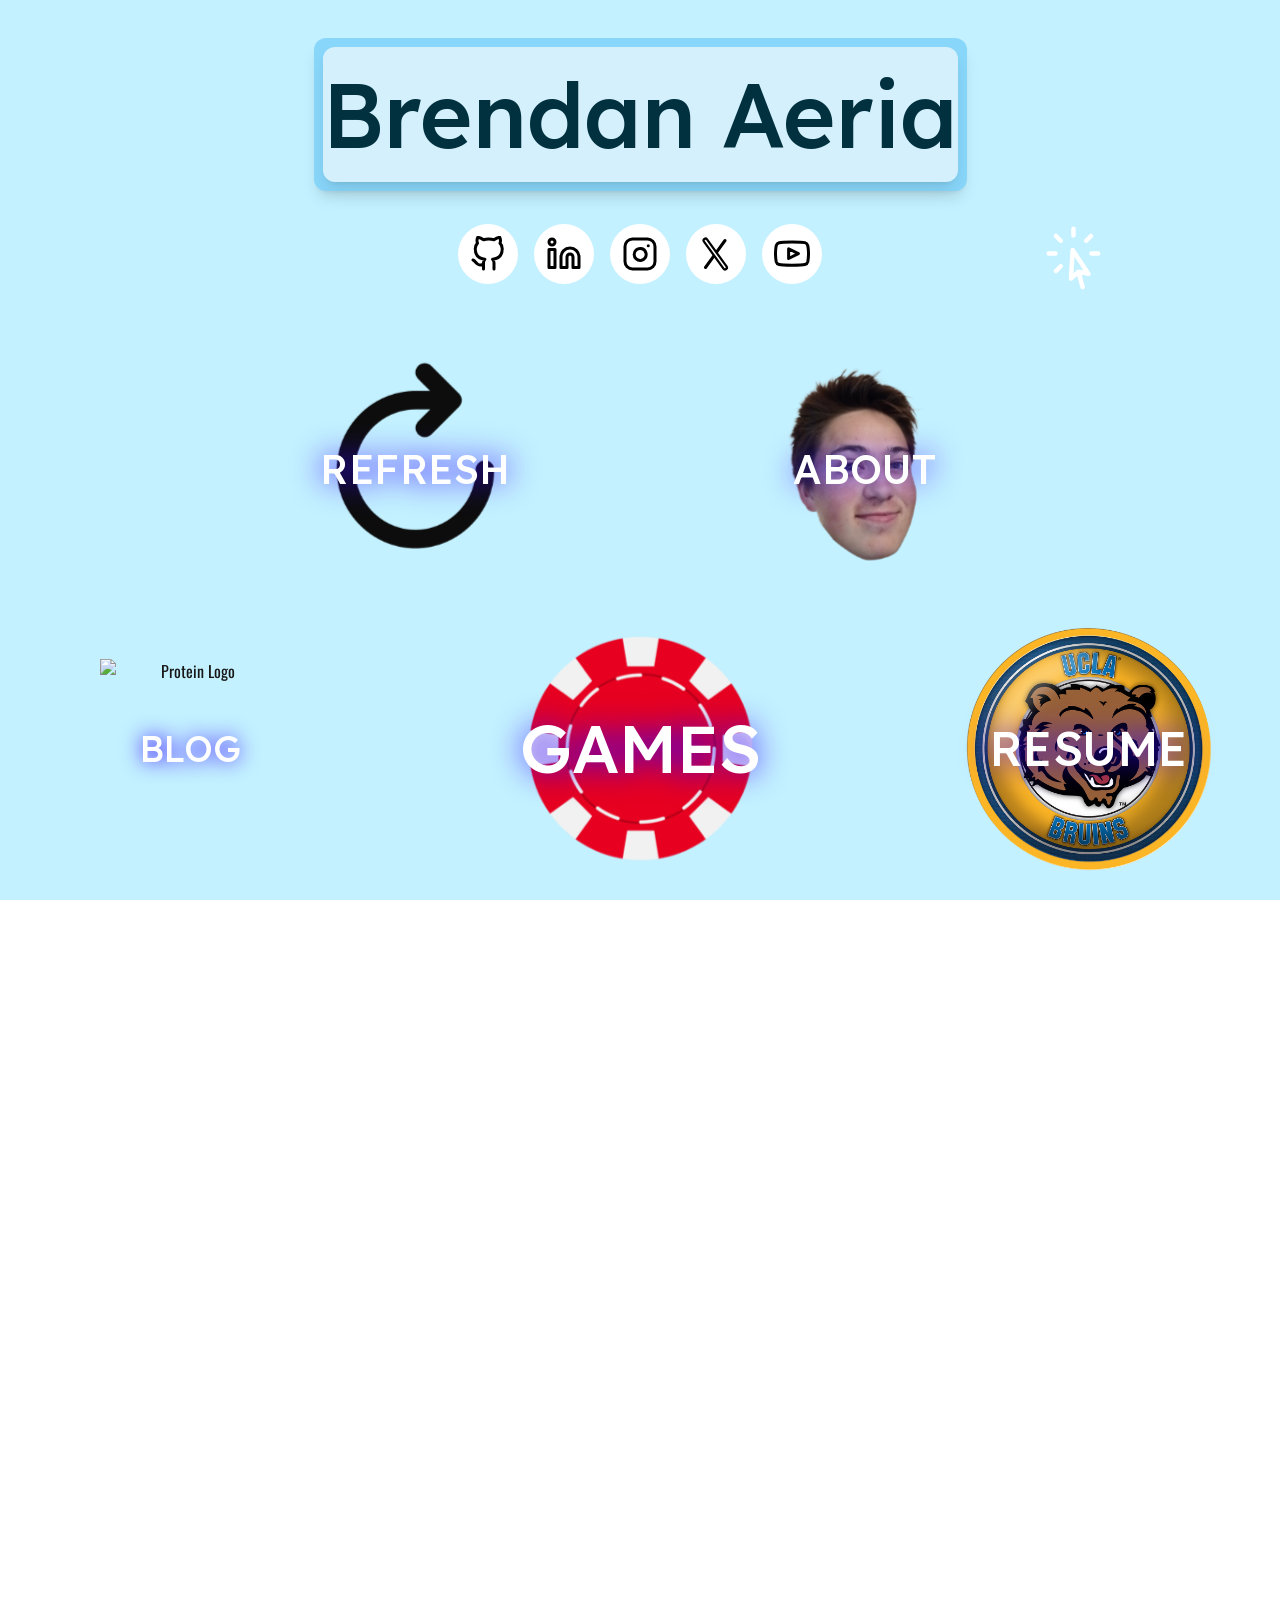
==== commit 8dcd7226: "Updates" ====
--- a/index.html
+++ b/index.html
@@ -1 +1 @@
-<!DOCTYPE html><html lang="en"><head><meta charSet="utf-8"/><meta name="viewport" content="width=device-width, initial-scale=1"/><link rel="preload" as="image" href="https://aeriab.github.io/PowayPark_Profile_Pic.jpg"/><link rel="stylesheet" href="/fancy-website-project/_next/static/css/a8e41e8f0fb112e6.css" data-precedence="next"/><link rel="stylesheet" href="/fancy-website-project/_next/static/css/2dc17be0e13fe908.css" data-precedence="next"/><link rel="preload" as="script" fetchPriority="low" href="/fancy-website-project/_next/static/chunks/webpack-a967b17bc1590914.js"/><script src="/fancy-website-project/_next/static/chunks/4bd1b696-9bab53f17605294d.js" async=""></script><script src="/fancy-website-project/_next/static/chunks/587-df5f5596ca133aa0.js" async=""></script><script src="/fancy-website-project/_next/static/chunks/main-app-2de0605ac2a851c3.js" async=""></script><script src="/fancy-website-project/_next/static/chunks/b536a0f1-375812488bfea1c1.js" async=""></script><script src="/fancy-website-project/_next/static/chunks/bd904a5c-5212015ead6b7f6f.js" async=""></script><script src="/fancy-website-project/_next/static/chunks/f7333993-93097df010aa7dd0.js" async=""></script><script src="/fancy-website-project/_next/static/chunks/1329d575-31e1e3625bc91d91.js" async=""></script><script src="/fancy-website-project/_next/static/chunks/608-be37615a99207fa0.js" async=""></script><script src="/fancy-website-project/_next/static/chunks/app/page-237c60fcec8a975f.js" async=""></script><title>Fancy Website</title><meta name="description" content="Generated by create next app"/><script src="/fancy-website-project/_next/static/chunks/polyfills-42372ed130431b0a.js" noModule=""></script></head><body class="__variable_729a53 __variable_a34e1a antialiased"><div id="threeDContainer" class="absolute top-0 left-0 w-full h-full"><div id="threeDContainer" class="absolute top-0 left-0 w-full h-full touch-none"><div style="position:relative;width:100%;height:100%;overflow:hidden;pointer-events:auto;background:rgb(195,241,255)"><div style="width:100%;height:100%"><canvas style="display:block"></canvas></div></div></div></div><div class="fixed top-4 right-4 bg-white/80 text-black px-4 py-2 rounded-lg shadow-lg flex items-center gap-2 text-[min(3vh,3vw)] font-semibold z-13">☁️ Cloud Drawing Mode Active</div><div class="absolute top-0 left-0 w-full h-full z-10 p-[4%]"><div class="p-[3vh] content-normal gap-[0vh] h-[99vh] grid grid-cols-5 grid-rows-[1fr_1fr_2fr_2fr] select-none"><div class="big-style h-0 text-white lexend text-[min(8vw,8vh)] col-start-5 col-end-6 row-start-1 row-end-2 z-13"><div style="transform:translateX(-50%) translateY(250%)"><svg stroke="currentColor" fill="none" stroke-width="1.5" viewBox="0 0 24 24" aria-hidden="true" height="1em" width="1em" xmlns="http://www.w3.org/2000/svg"><path stroke-linecap="round" stroke-linejoin="round" d="M15.042 21.672 13.684 16.6m0 0-2.51 2.225.569-9.47 5.227 7.917-3.286-.672ZM12 2.25V4.5m5.834.166-1.591 1.591M20.25 10.5H18M7.757 14.743l-1.59 1.59M6 10.5H3.75m4.007-4.243-1.59-1.59"></path></svg></div></div><div class="big-style h-[var(--custom-top-height)] text-white lexend col-start-1 col-end-6 row-start-1 row-end-2"><div class="width-full height-full position-absolute top-0 left-0" style="transform-style:preserve-3d;user-select:none;-webkit-user-select:none;pointer-events:none;cursor:default;transform:rotateX(0deg) rotateY(0deg)"><div style="transform:translateZ(10vh);transform-style:preserve-3d;padding-left:1vh;padding-top:1vh;padding-right:1vh;padding-bottom:1vh;user-select:none;-webkit-user-select:none;pointer-events:none;cursor:default" class="big-style rounded-xl bg-[#88d6fa] shadow-lg"><div style="transform:translateZ(3vh);user-select:none;-webkit-user-select:none;pointer-events:none;cursor:default" class="mx-auto text-[min(20vw,20vh)] bg-[#d4f0fc] rounded-xl shadow-lg h-[80%]"><p style="user-select:none;-webkit-user-select:none;pointer-events:none;cursor:default" class="width-full height-full position-absolute top-0 left-0 text-[#01313f] lexend text-[min(10vw,10vh)] text-center">Brendan Aeria</p></div></div></div></div><div class="big-style h-[var(--custom-tmiddle-height)] col-start-2 col-end-5 row-start-2 row-end-3"><div class="flex items-center justify-center "><div class="mx-2" tabindex="0"><button aria-label="GitHub Profile" class="block p-3 rounded-full bg-white hover:bg-gray-100 transition-colors"><svg xmlns="http://www.w3.org/2000/svg" width="24" height="24" viewBox="0 0 24 24" fill="none" stroke="currentColor" stroke-width="2" stroke-linecap="round" stroke-linejoin="round" class="w-[min(4vw,4vh)] h-[min(4vw,4vh)] text-black"><path d="M9 19c-5 1.5-5-2.5-7-3m14 6v-3.87a3.37 3.37 0 0 0-.94-2.61c3.14-.35 6.44-1.54 6.44-7A5.44 5.44 0 0 0 20 4.77 5.07 5.07 0 0 0 19.91 1S18.73.65 16 2.48a13.38 13.38 0 0 0-7 0C6.27.65 5.09 1 5.09 1A5.07 5.07 0 0 0 5 4.77a5.44 5.44 0 0 0-1.5 3.78c0 5.42 3.3 6.61 6.44 7A3.37 3.37 0 0 0 9 18.13V22"></path></svg></button></div><div class="mx-2" tabindex="0"><button aria-label="LinkedIn Profile" class="block p-3 rounded-full bg-white hover:bg-gray-100 transition-colors"><svg xmlns="http://www.w3.org/2000/svg" width="24" height="24" viewBox="0 0 24 24" fill="none" stroke="currentColor" stroke-width="2" stroke-linecap="round" stroke-linejoin="round" class="w-[min(4vw,4vh)] h-[min(4vw,4vh)] text-black"><path d="M16 8a6 6 0 0 1 6 6v7h-4v-7a2 2 0 0 0-2-2 2 2 0 0 0-2 2v7h-4v-7a6 6 0 0 1 6-6z"></path><rect x="2" y="9" width="4" height="12"></rect><circle cx="4" cy="4" r="2"></circle></svg></button></div><div class="mx-2" tabindex="0"><button aria-label="Instagram Profile" class="block p-3 rounded-full bg-white hover:bg-gray-100 transition-colors"><svg xmlns="http://www.w3.org/2000/svg" width="24" height="24" viewBox="0 0 24 24" fill="none" stroke="currentColor" stroke-width="2" stroke-linecap="round" stroke-linejoin="round" class="w-[min(4vw,4vh)] h-[min(4vw,4vh)] text-black"><path d="M16 11.37A4 4 0 1 1 12.63 8.37 4 4 0 0 1 16 11.37z"></path><rect x="2" y="2" width="20" height="20" rx="5" ry="5"></rect><path d="M17.5 6.5h.01"></path></svg></button></div><div class="mx-2" tabindex="0"><button aria-label="X (Twitter) Profile" class="block p-3 rounded-full bg-white hover:bg-gray-100 transition-colors"><svg xmlns="http://www.w3.org/2000/svg" width="24" height="24" viewBox="0 0 24 24" fill="none" stroke="currentColor" stroke-width="2" stroke-linecap="round" stroke-linejoin="round" class="w-[min(4vw,4vh)] h-[min(4vw,4vh)] text-black"><path d="M18 3L5 21"></path><path d="M5 3l13 18" stroke-width="4" stroke="currentColor" stroke-linecap="round" stroke-linejoin="round"></path><path d="M5 3l13 18" stroke-width="1" stroke="white" stroke-linecap="round" stroke-linejoin="round"></path></svg></button></div><div class="mx-2" tabindex="0"><button aria-label="YouTube Channel" class="block p-3 rounded-full bg-white hover:bg-gray-100 transition-colors"><svg xmlns="http://www.w3.org/2000/svg" width="24" height="24" viewBox="0 0 24 24" fill="none" stroke="currentColor" stroke-width="2" stroke-linecap="round" stroke-linejoin="round" class="w-[min(4vw,4vh)] h-[min(4vw,4vh)] text-black"><path d="M22.54 6.42a2.78 2.78 0 0 0-1.94-2C18.88 4 12 4 12 4s-6.88 0-8.6.46a2.78 2.78 0 0 0-1.94 2 29 29 0 0 0-.46 5.25 29 29 0 0 0 .46 5.33 2.78 2.78 0 0 0 1.94 2c1.72.46 8.6.46 8.6.46s6.88 0 8.6-.46a2.78 2.78 0 0 0 1.94-2 29 29 0 0 0 .46-5.25 29 29 0 0 0-.46-5.33z"></path><path d="M9.75 15.02v-6.54l6.5 3.27-6.5 3.27z"></path></svg></button></div></div></div><div class="big-style h-[var(--custom-middle-height)] col-start-2 col-end-3 row-start-3 row-end-4"><div class="w-full h-full"><div class="w-full h-full" style="transform-style:preserve-3d;will-change:transform;transform:translateX(0px) translateY(0px)"><div class="w-full h-full flex items-center justify-center"><button class="flex flex-col items-center justify-center h-[min(17vw,17vh)] w-[min(17vw,17vh)]" tabindex="0" style="transform:scale(1.5)"><div class="w-full h-full" style="transform-style:preserve-3d;transform-origin:center;will-change:transform;transform:rotateZ(0deg)"><img alt="Protein Logo" loading="lazy" width="10" height="10" decoding="async" data-nimg="1" class="w-full h-full object-contain" style="color:transparent" src="https://aeriab.github.io/refresh_icon.png"/></div><p class="absolute z-10 text-[min(3vw,3vh)] text-[#2f00ff] font-bold lexend" style="z-index:0;filter:blur(10px)">REFRESH</p><p class="text-[min(3vw,3vh)] absolute z-10 text-[#ffffff] font-bold lexend" style="z-index:1">REFRESH</p></button></div></div></div></div><div class="big-style h-[var(--custom-middle-height)] col-start-4 col-end-5 row-start-3 row-end-4"><div class="w-full h-full"><div class="w-full h-full" style="transform-style:preserve-3d;will-change:transform;touch-action:manipulation;transform:translateX(0px) translateY(0px)"><div class="w-full h-full flex items-center justify-center"><button class="flex flex-col items-center justify-center h-[min(17vw,17vh)] w-[min(17vw,17vh)]" tabindex="0" style="transform:scale(1.5)"><div class="w-full h-full" style="transform-style:preserve-3d;transform-origin:center;will-change:transform;transform:rotateZ(0deg)"><img alt="Protein Logo" loading="lazy" width="20" height="20" decoding="async" data-nimg="1" class="w-full h-full object-contain" style="color:transparent" src="https://aeriab.github.io/goofy_selfie(4).png"/></div><p class="absolute z-10 text-[min(3vw,3vh)] text-[#2f00ff] font-bold lexend" style="z-index:0;filter:blur(10px)">ABOUT</p><p class="__className_597ef1 font-[500] text-[min(3vw,3vh)] absolute z-10 text-[#ffffff]" style="z-index:1">ABOUT</p></button></div></div></div></div><div class="big-style h-[var(--custom-bottom-height)] col-start-1 col-end-2 row-start-4 row-end-5"><div class="w-full h-full"><div class="w-full h-full" style="transform-style:preserve-3d;will-change:transform;transform:translateX(0px) translateY(0px)"><div class="w-full h-full flex items-center justify-center"><button class="flex flex-col items-center justify-center h-[min(20vw,20vh)] w-[min(20vw,20vh)]" tabindex="0"><div class="w-full h-full" style="touch-action:manipulation;transform-style:preserve-3d;transform-origin:center;will-change:transform;transform:rotateZ(0deg)"><img alt="Protein Logo" loading="lazy" width="10" height="10" decoding="async" data-nimg="1" class="w-full h-full" style="color:transparent" src="https://aeriab.github.io/official_profile_picture.svg"/></div><p class="absolute z-10 text-[min(4vw,4vh)] text-[#2f00ff] font-bold lexend" style="z-index:0;filter:blur(10px)">BLOG</p><p class="text-[min(4vw,4vh)] absolute z-10 text-[#ffffff] lexend" style="z-index:1">BLOG</p></button></div></div></div></div><div class="big-style h-[var(--custom-bottom-height)] col-start-3 col-end-4 row-start-4 row-end-5"><div class="w-full h-full"><div class="w-full h-full" style="transform-style:preserve-3d;will-change:transform;transform:translateX(0px) translateY(0px)"><div class="w-full h-full flex items-center justify-center"><button class="flex flex-col items-center justify-center h-[min(25vw,25vh)] w-[min(25vw,25vh)]" tabindex="0" style="transform:scale(1.5)"><div class="w-full h-full" style="transform-style:preserve-3d;transform-origin:center;will-change:transform;transform:rotateZ(0deg)"><img alt="Protein Logo" loading="lazy" width="10" height="10" decoding="async" data-nimg="1" class="w-full h-full object-contain" style="color:transparent" src="https://aeriab.github.io/poker_chip.png"/></div><p class="absolute z-10 text-[min(5vw,5vh)] text-[#2f00ff] font-bold lexend" style="z-index:0;filter:blur(10px)">GAMES</p><p class="text-[min(5vw,5vh)] absolute z-10 text-[#ffffff] font-bold lexend" style="z-index:1">GAMES</p></button></div></div></div></div><div class="big-style h-[var(--custom-bottom-height)] col-start-5 col-end-6 row-start-4 row-end-5"><div class="w-full h-full"><div class="w-full h-full" style="transform-style:preserve-3d;will-change:transform;transform:translateX(0px) translateY(0px)"><div class="aspect-square w-full h-full flex items-center justify-center"><button class="flex flex-col items-center justify-center h-[min(20vw,20vh)] w-[min(20vw,20vh)]" tabindex="0" style="transform:scale(1.5)"><div class="w-full h-full" style="transform-style:preserve-3d;transform-origin:center;will-change:transform;transform:rotateZ(0deg)"><img alt="Protein Logo" loading="lazy" width="10" height="10" decoding="async" data-nimg="1" class="w-full h-full object-contain" style="color:transparent" src="https://aeriab.github.io/UCLA_Bruins.png"/></div><p class="absolute z-10 text-[min(3.5vw,3.5vh)] text-[#2f00ff] font-bold lexend" style="z-index:0;filter:blur(10px)">RESUME</p><p class="text-[min(3.5vw,3.5vh)] absolute z-10 text-[#ffffff] font-bold lexend" style="z-index:1">RESUME</p></button></div></div></div></div></div><div class="p-[6vh] content-normal gap-[0vh] h-[99vh] grid grid-cols-[1fr_8fr_1fr_8fr_1fr] grid-rows-[1fr_1fr_6fr_1fr_1fr_2fr] select-none" style="opacity:0;transform:translateY(150vh)"><div class="big-style col-start-1 col-end-6 row-start-1 row-end-2"><h1 class="text-[min(5vw,5vh)] text-[#000000] font-bold lexend text-center h-[5vh]">Brendan Aeria</h1></div><div class="big-style col-start-1 col-end-6 row-start-2 row-end-3 h-[min(15vh,15vw)]"><div class="flex items-center justify-center "><div class="mx-2" tabindex="0"><button aria-label="GitHub Profile" class="block p-3 rounded-full bg-white hover:bg-gray-100 transition-colors"><svg xmlns="http://www.w3.org/2000/svg" width="24" height="24" viewBox="0 0 24 24" fill="none" stroke="currentColor" stroke-width="2" stroke-linecap="round" stroke-linejoin="round" class="w-[min(4vw,4vh)] h-[min(4vw,4vh)] text-black"><path d="M9 19c-5 1.5-5-2.5-7-3m14 6v-3.87a3.37 3.37 0 0 0-.94-2.61c3.14-.35 6.44-1.54 6.44-7A5.44 5.44 0 0 0 20 4.77 5.07 5.07 0 0 0 19.91 1S18.73.65 16 2.48a13.38 13.38 0 0 0-7 0C6.27.65 5.09 1 5.09 1A5.07 5.07 0 0 0 5 4.77a5.44 5.44 0 0 0-1.5 3.78c0 5.42 3.3 6.61 6.44 7A3.37 3.37 0 0 0 9 18.13V22"></path></svg></button></div><div class="mx-2" tabindex="0"><button aria-label="LinkedIn Profile" class="block p-3 rounded-full bg-white hover:bg-gray-100 transition-colors"><svg xmlns="http://www.w3.org/2000/svg" width="24" height="24" viewBox="0 0 24 24" fill="none" stroke="currentColor" stroke-width="2" stroke-linecap="round" stroke-linejoin="round" class="w-[min(4vw,4vh)] h-[min(4vw,4vh)] text-black"><path d="M16 8a6 6 0 0 1 6 6v7h-4v-7a2 2 0 0 0-2-2 2 2 0 0 0-2 2v7h-4v-7a6 6 0 0 1 6-6z"></path><rect x="2" y="9" width="4" height="12"></rect><circle cx="4" cy="4" r="2"></circle></svg></button></div><div class="mx-2" tabindex="0"><button aria-label="Instagram Profile" class="block p-3 rounded-full bg-white hover:bg-gray-100 transition-colors"><svg xmlns="http://www.w3.org/2000/svg" width="24" height="24" viewBox="0 0 24 24" fill="none" stroke="currentColor" stroke-width="2" stroke-linecap="round" stroke-linejoin="round" class="w-[min(4vw,4vh)] h-[min(4vw,4vh)] text-black"><path d="M16 11.37A4 4 0 1 1 12.63 8.37 4 4 0 0 1 16 11.37z"></path><rect x="2" y="2" width="20" height="20" rx="5" ry="5"></rect><path d="M17.5 6.5h.01"></path></svg></button></div><div class="mx-2" tabindex="0"><button aria-label="X (Twitter) Profile" class="block p-3 rounded-full bg-white hover:bg-gray-100 transition-colors"><svg xmlns="http://www.w3.org/2000/svg" width="24" height="24" viewBox="0 0 24 24" fill="none" stroke="currentColor" stroke-width="2" stroke-linecap="round" stroke-linejoin="round" class="w-[min(4vw,4vh)] h-[min(4vw,4vh)] text-black"><path d="M18 3L5 21"></path><path d="M5 3l13 18" stroke-width="4" stroke="currentColor" stroke-linecap="round" stroke-linejoin="round"></path><path d="M5 3l13 18" stroke-width="1" stroke="white" stroke-linecap="round" stroke-linejoin="round"></path></svg></button></div><div class="mx-2" tabindex="0"><button aria-label="YouTube Channel" class="block p-3 rounded-full bg-white hover:bg-gray-100 transition-colors"><svg xmlns="http://www.w3.org/2000/svg" width="24" height="24" viewBox="0 0 24 24" fill="none" stroke="currentColor" stroke-width="2" stroke-linecap="round" stroke-linejoin="round" class="w-[min(4vw,4vh)] h-[min(4vw,4vh)] text-black"><path d="M22.54 6.42a2.78 2.78 0 0 0-1.94-2C18.88 4 12 4 12 4s-6.88 0-8.6.46a2.78 2.78 0 0 0-1.94 2 29 29 0 0 0-.46 5.25 29 29 0 0 0 .46 5.33 2.78 2.78 0 0 0 1.94 2c1.72.46 8.6.46 8.6.46s6.88 0 8.6-.46a2.78 2.78 0 0 0 1.94-2 29 29 0 0 0 .46-5.25 29 29 0 0 0-.46-5.33z"></path><path d="M9.75 15.02v-6.54l6.5 3.27-6.5 3.27z"></path></svg></button></div></div></div><div class="big-style col-start-2 col-end-3 row-start-3 row-end-4"><img src="https://aeriab.github.io/PowayPark_Profile_Pic.jpg" alt="Picture" class="w-[min(30vw,30vh)] rounded-[min(100vh,100vw)]" style="opacity:0;transform:translateX(-50px)"/></div><div class="big-style col-start-4 col-end-5 row-start-3 row-end-4"><div style="opacity:0;transform:translateX(50px)"><p class="text-[min(3.2vw,3.2vh)] text-[#000000] font-bold lexend leading-[min(3.8vw,3.8vh)]">Computation and Systems Biology Undergraduate · UCLA class of 2027 <br/></p><p class="text-[min(1.6vw,1.6vh)] text-[#000000] lexend text-left mt-[3.0vh] leading-[min(3.9vw,3.9vh)]">As the research coordinator for CruX UCLA, I lead the development of Brain Computer Interface software and contribute to research publications on EEG/EMG transfer learning. My experience extends to game development, where I have won two university-wide game jams and serve as the Game Jam Officer for ACM Studio UCLA. Additionally, I have internship experience in AI content development and machine learning model engineering.</p></div></div><div class="big-style col-start-1 col-end-6 row-start-5 row-end-6" style="opacity:0;transform:translateY(20px)"><div class="w-full h-full"><div class="w-full h-full" style="transform-style:preserve-3d;will-change:transform;touch-action:none;transform:translateX(0px) translateY(0px)"><div class="w-full h-full flex items-center justify-center"><button class="flex flex-col items-center justify-center h-[min(17vw,17vh)] w-[min(17vw,17vh)]" tabindex="0"><div class="w-full h-full" style="transform-style:preserve-3d;transform-origin:center;will-change:transform;transform:rotateZ(0deg)"><img alt="Protein Logo" loading="lazy" width="10" height="10" decoding="async" data-nimg="1" class="w-full h-full" style="color:transparent" src="https://aeriab.github.io/official_profile_picture.svg"/></div><p class="absolute z-10 text-[min(3vw,3vh)] text-[#2f00ff] font-bold lexend" style="z-index:0;filter:blur(10px)">HOME</p><p class="text-[min(3vw,3vh)] absolute z-10 text-[#ffffff] font-bold lexend" style="z-index:1">HOME</p></button></div></div></div></div></div></div><script src="/fancy-website-project/_next/static/chunks/webpack-a967b17bc1590914.js" async=""></script><script>(self.__next_f=self.__next_f||[]).push([0])</script><script>self.__next_f.push([1,"1:\"$Sreact.fragment\"\n2:I[5244,[],\"\"]\n3:I[3866,[],\"\"]\n4:I[7033,[],\"ClientPageRoot\"]\n5:I[9089,[\"367\",\"static/chunks/b536a0f1-375812488bfea1c1.js\",\"831\",\"static/chunks/bd904a5c-5212015ead6b7f6f.js\",\"760\",\"static/chunks/f7333993-93097df010aa7dd0.js\",\"413\",\"static/chunks/1329d575-31e1e3625bc91d91.js\",\"608\",\"static/chunks/608-be37615a99207fa0.js\",\"974\",\"static/chunks/app/page-237c60fcec8a975f.js\"],\"default\"]\n8:I[6213,[],\"OutletBoundary\"]\nb:I[6213,[],\"ViewportBoundary\"]\nd:I[6213,[],\"MetadataBoundary\"]\nf:I[4835,[],\"\"]\n:HL[\"/fancy-website-project/_next/static/css/a8e41e8f0fb112e6.css\",\"style\"]\n:HL[\"/fancy-website-project/_next/static/css/2dc17be0e13fe908.css\",\"style\"]\n"])</script><script>self.__next_f.push([1,"0:{\"P\":null,\"b\":\"8SOcRfLK67YcKOJ0D4c_3\",\"p\":\"/fancy-website-project\",\"c\":[\"\",\"\"],\"i\":false,\"f\":[[[\"\",{\"children\":[\"__PAGE__\",{}]},\"$undefined\",\"$undefined\",true],[\"\",[\"$\",\"$1\",\"c\",{\"children\":[[[\"$\",\"link\",\"0\",{\"rel\":\"stylesheet\",\"href\":\"/fancy-website-project/_next/static/css/a8e41e8f0fb112e6.css\",\"precedence\":\"next\",\"crossOrigin\":\"$undefined\",\"nonce\":\"$undefined\"}]],[\"$\",\"html\",null,{\"lang\":\"en\",\"children\":[\"$\",\"body\",null,{\"className\":\"__variable_729a53 __variable_a34e1a antialiased\",\"children\":[\"$\",\"$L2\",null,{\"parallelRouterKey\":\"children\",\"error\":\"$undefined\",\"errorStyles\":\"$undefined\",\"errorScripts\":\"$undefined\",\"template\":[\"$\",\"$L3\",null,{}],\"templateStyles\":\"$undefined\",\"templateScripts\":\"$undefined\",\"notFound\":[[[\"$\",\"title\",null,{\"children\":\"404: This page could not be found.\"}],[\"$\",\"div\",null,{\"style\":{\"fontFamily\":\"system-ui,\\\"Segoe UI\\\",Roboto,Helvetica,Arial,sans-serif,\\\"Apple Color Emoji\\\",\\\"Segoe UI Emoji\\\"\",\"height\":\"100vh\",\"textAlign\":\"center\",\"display\":\"flex\",\"flexDirection\":\"column\",\"alignItems\":\"center\",\"justifyContent\":\"center\"},\"children\":[\"$\",\"div\",null,{\"children\":[[\"$\",\"style\",null,{\"dangerouslySetInnerHTML\":{\"__html\":\"body{color:#000;background:#fff;margin:0}.next-error-h1{border-right:1px solid rgba(0,0,0,.3)}@media (prefers-color-scheme:dark){body{color:#fff;background:#000}.next-error-h1{border-right:1px solid rgba(255,255,255,.3)}}\"}}],[\"$\",\"h1\",null,{\"className\":\"next-error-h1\",\"style\":{\"display\":\"inline-block\",\"margin\":\"0 20px 0 0\",\"padding\":\"0 23px 0 0\",\"fontSize\":24,\"fontWeight\":500,\"verticalAlign\":\"top\",\"lineHeight\":\"49px\"},\"children\":404}],[\"$\",\"div\",null,{\"style\":{\"display\":\"inline-block\"},\"children\":[\"$\",\"h2\",null,{\"style\":{\"fontSize\":14,\"fontWeight\":400,\"lineHeight\":\"49px\",\"margin\":0},\"children\":\"This page could not be found.\"}]}]]}]}]],\"$undefined\",[]],\"forbidden\":\"$undefined\",\"unauthorized\":\"$undefined\"}]}]}]]}],{\"children\":[\"__PAGE__\",[\"$\",\"$1\",\"c\",{\"children\":[[\"$\",\"$L4\",null,{\"Component\":\"$5\",\"searchParams\":{},\"params\":{},\"promises\":[\"$@6\",\"$@7\"]}],\"$undefined\",[[\"$\",\"link\",\"0\",{\"rel\":\"stylesheet\",\"href\":\"/fancy-website-project/_next/static/css/2dc17be0e13fe908.css\",\"precedence\":\"next\",\"crossOrigin\":\"$undefined\",\"nonce\":\"$undefined\"}]],[\"$\",\"$L8\",null,{\"children\":[\"$L9\",\"$La\",null]}]]}],{},null,false]},null,false],[\"$\",\"$1\",\"h\",{\"children\":[null,[\"$\",\"$1\",\"WmX49rVF1-bYe2yI-5eze\",{\"children\":[[\"$\",\"$Lb\",null,{\"children\":\"$Lc\"}],null]}],[\"$\",\"$Ld\",null,{\"children\":\"$Le\"}]]}],false]],\"m\":\"$undefined\",\"G\":[\"$f\",\"$undefined\"],\"s\":false,\"S\":true}\n"])</script><script>self.__next_f.push([1,"6:{}\n7:{}\n"])</script><script>self.__next_f.push([1,"c:[[\"$\",\"meta\",\"0\",{\"charSet\":\"utf-8\"}],[\"$\",\"meta\",\"1\",{\"name\":\"viewport\",\"content\":\"width=device-width, initial-scale=1\"}]]\n9:null\n"])</script><script>self.__next_f.push([1,"a:null\ne:[[\"$\",\"title\",\"0\",{\"children\":\"Fancy Website\"}],[\"$\",\"meta\",\"1\",{\"name\":\"description\",\"content\":\"Generated by create next app\"}]]\n"])</script></body></html>+<!DOCTYPE html><html lang="en"><head><meta charSet="utf-8"/><meta name="viewport" content="width=device-width, initial-scale=1"/><link rel="preload" as="image" href="https://aeriab.github.io/PowayPark_Profile_Pic.jpg"/><link rel="stylesheet" href="/_next/static/css/76f0d4c71971c34d.css" data-precedence="next"/><link rel="stylesheet" href="/_next/static/css/fe5328160ac5ae2d.css" data-precedence="next"/><link rel="preload" as="script" fetchPriority="low" href="/_next/static/chunks/webpack-e56fbd97e78f797a.js"/><script src="/_next/static/chunks/4bd1b696-9bab53f17605294d.js" async=""></script><script src="/_next/static/chunks/587-1c53e73f40975c24.js" async=""></script><script src="/_next/static/chunks/main-app-a0526057c619f96f.js" async=""></script><script src="/_next/static/chunks/b536a0f1-375812488bfea1c1.js" async=""></script><script src="/_next/static/chunks/bd904a5c-5212015ead6b7f6f.js" async=""></script><script src="/_next/static/chunks/f7333993-93097df010aa7dd0.js" async=""></script><script src="/_next/static/chunks/1329d575-31e1e3625bc91d91.js" async=""></script><script src="/_next/static/chunks/608-f4ab1643b41a9661.js" async=""></script><script src="/_next/static/chunks/app/page-2403473b1b30a139.js" async=""></script><title>Fancy Website</title><meta name="description" content="Generated by create next app"/><script src="/_next/static/chunks/polyfills-42372ed130431b0a.js" noModule=""></script></head><body class="__variable_188709 __variable_9a8899 antialiased"><div id="threeDContainer" class="absolute top-0 left-0 w-full h-full"><div id="threeDContainer" class="absolute top-0 left-0 w-full h-full touch-none"><div style="position:relative;width:100%;height:100%;overflow:hidden;pointer-events:auto;background:rgb(195,241,255)"><div style="width:100%;height:100%"><canvas style="display:block"></canvas></div></div></div></div><div class="fixed top-4 right-4 bg-white/80 text-black px-4 py-2 rounded-lg shadow-lg flex items-center gap-2 text-[min(3vh,3vw)] font-semibold z-13">☁️ Cloud Drawing Mode Active</div><div class="absolute top-0 left-0 w-full h-full z-10 p-[4%]"><div class="p-[3vh] content-normal gap-[0vh] h-[99vh] grid grid-cols-5 grid-rows-[1fr_1fr_2fr_2fr] select-none"><div class="big-style h-0 text-white lexend text-[min(8vw,8vh)] col-start-5 col-end-6 row-start-1 row-end-2 z-13"><div style="transform:translateX(-50%) translateY(250%)"><svg stroke="currentColor" fill="none" stroke-width="1.5" viewBox="0 0 24 24" aria-hidden="true" height="1em" width="1em" xmlns="http://www.w3.org/2000/svg"><path stroke-linecap="round" stroke-linejoin="round" d="M15.042 21.672 13.684 16.6m0 0-2.51 2.225.569-9.47 5.227 7.917-3.286-.672ZM12 2.25V4.5m5.834.166-1.591 1.591M20.25 10.5H18M7.757 14.743l-1.59 1.59M6 10.5H3.75m4.007-4.243-1.59-1.59"></path></svg></div></div><div class="big-style h-[var(--custom-top-height)] text-white lexend col-start-1 col-end-6 row-start-1 row-end-2"><div class="width-full height-full position-absolute top-0 left-0" style="transform-style:preserve-3d;user-select:none;-webkit-user-select:none;pointer-events:none;cursor:default;transform:rotateX(0deg) rotateY(0deg)"><div style="transform:translateZ(10vh);transform-style:preserve-3d;padding-left:1vh;padding-top:1vh;padding-right:1vh;padding-bottom:1vh;user-select:none;-webkit-user-select:none;pointer-events:none;cursor:default" class="big-style rounded-xl bg-[#88d6fa] shadow-lg"><div style="transform:translateZ(3vh);user-select:none;-webkit-user-select:none;pointer-events:none;cursor:default" class="mx-auto text-[min(20vw,20vh)] bg-[#d4f0fc] rounded-xl shadow-lg h-[80%]"><p style="user-select:none;-webkit-user-select:none;pointer-events:none;cursor:default" class="width-full height-full position-absolute top-0 left-0 text-[#01313f] lexend text-[min(10vw,10vh)] text-center">Brendan Aeria</p></div></div></div></div><div class="big-style h-[var(--custom-tmiddle-height)] col-start-2 col-end-5 row-start-2 row-end-3"><div class="flex items-center justify-center "><div class="mx-2" tabindex="0"><button aria-label="GitHub Profile" class="block p-3 rounded-full bg-white hover:bg-gray-100 transition-colors"><svg xmlns="http://www.w3.org/2000/svg" width="24" height="24" viewBox="0 0 24 24" fill="none" stroke="currentColor" stroke-width="2" stroke-linecap="round" stroke-linejoin="round" class="w-[min(4vw,4vh)] h-[min(4vw,4vh)] text-black"><path d="M9 19c-5 1.5-5-2.5-7-3m14 6v-3.87a3.37 3.37 0 0 0-.94-2.61c3.14-.35 6.44-1.54 6.44-7A5.44 5.44 0 0 0 20 4.77 5.07 5.07 0 0 0 19.91 1S18.73.65 16 2.48a13.38 13.38 0 0 0-7 0C6.27.65 5.09 1 5.09 1A5.07 5.07 0 0 0 5 4.77a5.44 5.44 0 0 0-1.5 3.78c0 5.42 3.3 6.61 6.44 7A3.37 3.37 0 0 0 9 18.13V22"></path></svg></button></div><div class="mx-2" tabindex="0"><button aria-label="LinkedIn Profile" class="block p-3 rounded-full bg-white hover:bg-gray-100 transition-colors"><svg xmlns="http://www.w3.org/2000/svg" width="24" height="24" viewBox="0 0 24 24" fill="none" stroke="currentColor" stroke-width="2" stroke-linecap="round" stroke-linejoin="round" class="w-[min(4vw,4vh)] h-[min(4vw,4vh)] text-black"><path d="M16 8a6 6 0 0 1 6 6v7h-4v-7a2 2 0 0 0-2-2 2 2 0 0 0-2 2v7h-4v-7a6 6 0 0 1 6-6z"></path><rect x="2" y="9" width="4" height="12"></rect><circle cx="4" cy="4" r="2"></circle></svg></button></div><div class="mx-2" tabindex="0"><button aria-label="Instagram Profile" class="block p-3 rounded-full bg-white hover:bg-gray-100 transition-colors"><svg xmlns="http://www.w3.org/2000/svg" width="24" height="24" viewBox="0 0 24 24" fill="none" stroke="currentColor" stroke-width="2" stroke-linecap="round" stroke-linejoin="round" class="w-[min(4vw,4vh)] h-[min(4vw,4vh)] text-black"><path d="M16 11.37A4 4 0 1 1 12.63 8.37 4 4 0 0 1 16 11.37z"></path><rect x="2" y="2" width="20" height="20" rx="5" ry="5"></rect><path d="M17.5 6.5h.01"></path></svg></button></div><div class="mx-2" tabindex="0"><button aria-label="X (Twitter) Profile" class="block p-3 rounded-full bg-white hover:bg-gray-100 transition-colors"><svg xmlns="http://www.w3.org/2000/svg" width="24" height="24" viewBox="0 0 24 24" fill="none" stroke="currentColor" stroke-width="2" stroke-linecap="round" stroke-linejoin="round" class="w-[min(4vw,4vh)] h-[min(4vw,4vh)] text-black"><path d="M18 3L5 21"></path><path d="M5 3l13 18" stroke-width="4" stroke="currentColor" stroke-linecap="round" stroke-linejoin="round"></path><path d="M5 3l13 18" stroke-width="1" stroke="white" stroke-linecap="round" stroke-linejoin="round"></path></svg></button></div><div class="mx-2" tabindex="0"><button aria-label="YouTube Channel" class="block p-3 rounded-full bg-white hover:bg-gray-100 transition-colors"><svg xmlns="http://www.w3.org/2000/svg" width="24" height="24" viewBox="0 0 24 24" fill="none" stroke="currentColor" stroke-width="2" stroke-linecap="round" stroke-linejoin="round" class="w-[min(4vw,4vh)] h-[min(4vw,4vh)] text-black"><path d="M22.54 6.42a2.78 2.78 0 0 0-1.94-2C18.88 4 12 4 12 4s-6.88 0-8.6.46a2.78 2.78 0 0 0-1.94 2 29 29 0 0 0-.46 5.25 29 29 0 0 0 .46 5.33 2.78 2.78 0 0 0 1.94 2c1.72.46 8.6.46 8.6.46s6.88 0 8.6-.46a2.78 2.78 0 0 0 1.94-2 29 29 0 0 0 .46-5.25 29 29 0 0 0-.46-5.33z"></path><path d="M9.75 15.02v-6.54l6.5 3.27-6.5 3.27z"></path></svg></button></div></div></div><div class="big-style h-[var(--custom-middle-height)] col-start-2 col-end-3 row-start-3 row-end-4"><div class="w-full h-full"><div class="w-full h-full" style="transform-style:preserve-3d;will-change:transform;transform:translateX(0px) translateY(0px)"><div class="w-full h-full flex items-center justify-center"><button class="flex flex-col items-center justify-center h-[min(17vw,17vh)] w-[min(17vw,17vh)]" tabindex="0" style="transform:scale(1.5)"><div class="w-full h-full" style="transform-style:preserve-3d;transform-origin:center;will-change:transform;transform:rotateZ(0deg)"><img alt="Protein Logo" loading="lazy" width="10" height="10" decoding="async" data-nimg="1" class="w-full h-full object-contain" style="color:transparent" src="https://aeriab.github.io/refresh_icon.png"/></div><p class="absolute z-10 text-[min(3vw,3vh)] text-[#2f00ff] font-bold lexend" style="z-index:0;filter:blur(10px)">REFRESH</p><p class="text-[min(3vw,3vh)] absolute z-10 text-[#ffffff] font-bold lexend" style="z-index:1">REFRESH</p></button></div></div></div></div><div class="big-style h-[var(--custom-middle-height)] col-start-4 col-end-5 row-start-3 row-end-4"><div class="w-full h-full"><div class="w-full h-full" style="transform-style:preserve-3d;will-change:transform;touch-action:manipulation;transform:translateX(0px) translateY(0px)"><div class="w-full h-full flex items-center justify-center"><button class="flex flex-col items-center justify-center h-[min(17vw,17vh)] w-[min(17vw,17vh)]" tabindex="0" style="transform:scale(1.5)"><div class="w-full h-full" style="transform-style:preserve-3d;transform-origin:center;will-change:transform;transform:rotateZ(0deg)"><img alt="Protein Logo" loading="lazy" width="20" height="20" decoding="async" data-nimg="1" class="w-full h-full object-contain" style="color:transparent" src="https://aeriab.github.io/goofy_selfie(4).png"/></div><p class="absolute z-10 text-[min(3vw,3vh)] text-[#2f00ff] font-bold lexend" style="z-index:0;filter:blur(10px)">ABOUT</p><p class="__className_5a1147 font-[500] text-[min(3vw,3vh)] absolute z-10 text-[#ffffff]" style="z-index:1">ABOUT</p></button></div></div></div></div><div class="big-style h-[var(--custom-bottom-height)] col-start-1 col-end-2 row-start-4 row-end-5"><div class="w-full h-full"><div class="w-full h-full" style="transform-style:preserve-3d;will-change:transform;transform:translateX(0px) translateY(0px)"><div class="w-full h-full flex items-center justify-center"><button class="flex flex-col items-center justify-center h-[min(20vw,20vh)] w-[min(20vw,20vh)]" tabindex="0"><div class="w-full h-full" style="touch-action:manipulation;transform-style:preserve-3d;transform-origin:center;will-change:transform;transform:rotateZ(0deg)"><img alt="Protein Logo" loading="lazy" width="10" height="10" decoding="async" data-nimg="1" class="w-full h-full" style="color:transparent" src="https://aeriab.github.io/official_profile_picture.svg"/></div><p class="absolute z-10 text-[min(4vw,4vh)] text-[#2f00ff] font-bold lexend" style="z-index:0;filter:blur(10px)">BLOG</p><p class="text-[min(4vw,4vh)] absolute z-10 text-[#ffffff] lexend" style="z-index:1">BLOG</p></button></div></div></div></div><div class="big-style h-[var(--custom-bottom-height)] col-start-3 col-end-4 row-start-4 row-end-5"><div class="w-full h-full"><div class="w-full h-full" style="transform-style:preserve-3d;will-change:transform;transform:translateX(0px) translateY(0px)"><div class="w-full h-full flex items-center justify-center"><button class="flex flex-col items-center justify-center h-[min(25vw,25vh)] w-[min(25vw,25vh)]" tabindex="0" style="transform:scale(1.5)"><div class="w-full h-full" style="transform-style:preserve-3d;transform-origin:center;will-change:transform;transform:rotateZ(0deg)"><img alt="Protein Logo" loading="lazy" width="10" height="10" decoding="async" data-nimg="1" class="w-full h-full object-contain" style="color:transparent" src="https://aeriab.github.io/poker_chip.png"/></div><p class="absolute z-10 text-[min(5vw,5vh)] text-[#2f00ff] font-bold lexend" style="z-index:0;filter:blur(10px)">GAMES</p><p class="text-[min(5vw,5vh)] absolute z-10 text-[#ffffff] font-bold lexend" style="z-index:1">GAMES</p></button></div></div></div></div><div class="big-style h-[var(--custom-bottom-height)] col-start-5 col-end-6 row-start-4 row-end-5"><div class="w-full h-full"><div class="w-full h-full" style="transform-style:preserve-3d;will-change:transform;transform:translateX(0px) translateY(0px)"><div class="aspect-square w-full h-full flex items-center justify-center"><button class="flex flex-col items-center justify-center h-[min(20vw,20vh)] w-[min(20vw,20vh)]" tabindex="0" style="transform:scale(1.5)"><div class="w-full h-full" style="transform-style:preserve-3d;transform-origin:center;will-change:transform;transform:rotateZ(0deg)"><img alt="Protein Logo" loading="lazy" width="10" height="10" decoding="async" data-nimg="1" class="w-full h-full object-contain" style="color:transparent" src="https://aeriab.github.io/UCLA_Bruins.png"/></div><p class="absolute z-10 text-[min(3.5vw,3.5vh)] text-[#2f00ff] font-bold lexend" style="z-index:0;filter:blur(10px)">RESUME</p><p class="text-[min(3.5vw,3.5vh)] absolute z-10 text-[#ffffff] font-bold lexend" style="z-index:1">RESUME</p></button></div></div></div></div></div><div class="p-[6vh] content-normal gap-[0vh] h-[99vh] grid grid-cols-[1fr_8fr_1fr_8fr_1fr] grid-rows-[1fr_1fr_6fr_1fr_1fr_2fr] select-none" style="opacity:0;transform:translateY(150vh)"><div class="big-style col-start-1 col-end-6 row-start-1 row-end-2"><h1 class="text-[min(5vw,5vh)] text-[#000000] font-bold lexend text-center h-[5vh]">Brendan Aeria</h1></div><div class="big-style col-start-1 col-end-6 row-start-2 row-end-3 h-[min(15vh,15vw)]"><div class="flex items-center justify-center "><div class="mx-2" tabindex="0"><button aria-label="GitHub Profile" class="block p-3 rounded-full bg-white hover:bg-gray-100 transition-colors"><svg xmlns="http://www.w3.org/2000/svg" width="24" height="24" viewBox="0 0 24 24" fill="none" stroke="currentColor" stroke-width="2" stroke-linecap="round" stroke-linejoin="round" class="w-[min(4vw,4vh)] h-[min(4vw,4vh)] text-black"><path d="M9 19c-5 1.5-5-2.5-7-3m14 6v-3.87a3.37 3.37 0 0 0-.94-2.61c3.14-.35 6.44-1.54 6.44-7A5.44 5.44 0 0 0 20 4.77 5.07 5.07 0 0 0 19.91 1S18.73.65 16 2.48a13.38 13.38 0 0 0-7 0C6.27.65 5.09 1 5.09 1A5.07 5.07 0 0 0 5 4.77a5.44 5.44 0 0 0-1.5 3.78c0 5.42 3.3 6.61 6.44 7A3.37 3.37 0 0 0 9 18.13V22"></path></svg></button></div><div class="mx-2" tabindex="0"><button aria-label="LinkedIn Profile" class="block p-3 rounded-full bg-white hover:bg-gray-100 transition-colors"><svg xmlns="http://www.w3.org/2000/svg" width="24" height="24" viewBox="0 0 24 24" fill="none" stroke="currentColor" stroke-width="2" stroke-linecap="round" stroke-linejoin="round" class="w-[min(4vw,4vh)] h-[min(4vw,4vh)] text-black"><path d="M16 8a6 6 0 0 1 6 6v7h-4v-7a2 2 0 0 0-2-2 2 2 0 0 0-2 2v7h-4v-7a6 6 0 0 1 6-6z"></path><rect x="2" y="9" width="4" height="12"></rect><circle cx="4" cy="4" r="2"></circle></svg></button></div><div class="mx-2" tabindex="0"><button aria-label="Instagram Profile" class="block p-3 rounded-full bg-white hover:bg-gray-100 transition-colors"><svg xmlns="http://www.w3.org/2000/svg" width="24" height="24" viewBox="0 0 24 24" fill="none" stroke="currentColor" stroke-width="2" stroke-linecap="round" stroke-linejoin="round" class="w-[min(4vw,4vh)] h-[min(4vw,4vh)] text-black"><path d="M16 11.37A4 4 0 1 1 12.63 8.37 4 4 0 0 1 16 11.37z"></path><rect x="2" y="2" width="20" height="20" rx="5" ry="5"></rect><path d="M17.5 6.5h.01"></path></svg></button></div><div class="mx-2" tabindex="0"><button aria-label="X (Twitter) Profile" class="block p-3 rounded-full bg-white hover:bg-gray-100 transition-colors"><svg xmlns="http://www.w3.org/2000/svg" width="24" height="24" viewBox="0 0 24 24" fill="none" stroke="currentColor" stroke-width="2" stroke-linecap="round" stroke-linejoin="round" class="w-[min(4vw,4vh)] h-[min(4vw,4vh)] text-black"><path d="M18 3L5 21"></path><path d="M5 3l13 18" stroke-width="4" stroke="currentColor" stroke-linecap="round" stroke-linejoin="round"></path><path d="M5 3l13 18" stroke-width="1" stroke="white" stroke-linecap="round" stroke-linejoin="round"></path></svg></button></div><div class="mx-2" tabindex="0"><button aria-label="YouTube Channel" class="block p-3 rounded-full bg-white hover:bg-gray-100 transition-colors"><svg xmlns="http://www.w3.org/2000/svg" width="24" height="24" viewBox="0 0 24 24" fill="none" stroke="currentColor" stroke-width="2" stroke-linecap="round" stroke-linejoin="round" class="w-[min(4vw,4vh)] h-[min(4vw,4vh)] text-black"><path d="M22.54 6.42a2.78 2.78 0 0 0-1.94-2C18.88 4 12 4 12 4s-6.88 0-8.6.46a2.78 2.78 0 0 0-1.94 2 29 29 0 0 0-.46 5.25 29 29 0 0 0 .46 5.33 2.78 2.78 0 0 0 1.94 2c1.72.46 8.6.46 8.6.46s6.88 0 8.6-.46a2.78 2.78 0 0 0 1.94-2 29 29 0 0 0 .46-5.25 29 29 0 0 0-.46-5.33z"></path><path d="M9.75 15.02v-6.54l6.5 3.27-6.5 3.27z"></path></svg></button></div></div></div><div class="big-style col-start-2 col-end-3 row-start-3 row-end-4"><img src="https://aeriab.github.io/PowayPark_Profile_Pic.jpg" alt="Picture" class="w-[min(30vw,30vh)] rounded-[min(100vh,100vw)]" style="opacity:0;transform:translateX(-50px)"/></div><div class="big-style col-start-4 col-end-5 row-start-3 row-end-4"><div style="opacity:0;transform:translateX(50px)"><p class="text-[min(3.2vw,3.2vh)] text-[#000000] font-bold lexend leading-[min(3.8vw,3.8vh)]">Computation and Systems Biology Undergraduate · UCLA class of 2027 <br/></p><p class="text-[min(1.6vw,1.6vh)] text-[#000000] lexend text-left mt-[3.0vh] leading-[min(3.9vw,3.9vh)]">As the research coordinator for CruX UCLA, I lead the development of Brain Computer Interface software and contribute to research publications on EEG/EMG transfer learning. My experience extends to game development, where I have won two university-wide game jams and serve as the Game Jam Officer for ACM Studio UCLA. Additionally, I have internship experience in AI content development and machine learning model engineering.</p></div></div><div class="big-style col-start-1 col-end-6 row-start-5 row-end-6" style="opacity:0;transform:translateY(20px)"><div class="w-full h-full"><div class="w-full h-full" style="transform-style:preserve-3d;will-change:transform;touch-action:none;transform:translateX(0px) translateY(0px)"><div class="w-full h-full flex items-center justify-center"><button class="flex flex-col items-center justify-center h-[min(17vw,17vh)] w-[min(17vw,17vh)]" tabindex="0"><div class="w-full h-full" style="transform-style:preserve-3d;transform-origin:center;will-change:transform;transform:rotateZ(0deg)"><img alt="Protein Logo" loading="lazy" width="10" height="10" decoding="async" data-nimg="1" class="w-full h-full" style="color:transparent" src="https://aeriab.github.io/official_profile_picture.svg"/></div><p class="absolute z-10 text-[min(3vw,3vh)] text-[#2f00ff] font-bold lexend" style="z-index:0;filter:blur(10px)">HOME</p><p class="text-[min(3vw,3vh)] absolute z-10 text-[#ffffff] font-bold lexend" style="z-index:1">HOME</p></button></div></div></div></div></div></div><script src="/_next/static/chunks/webpack-e56fbd97e78f797a.js" async=""></script><script>(self.__next_f=self.__next_f||[]).push([0])</script><script>self.__next_f.push([1,"1:\"$Sreact.fragment\"\n2:I[5244,[],\"\"]\n3:I[3866,[],\"\"]\n4:I[7033,[],\"ClientPageRoot\"]\n5:I[9089,[\"367\",\"static/chunks/b536a0f1-375812488bfea1c1.js\",\"831\",\"static/chunks/bd904a5c-5212015ead6b7f6f.js\",\"760\",\"static/chunks/f7333993-93097df010aa7dd0.js\",\"413\",\"static/chunks/1329d575-31e1e3625bc91d91.js\",\"608\",\"static/chunks/608-f4ab1643b41a9661.js\",\"974\",\"static/chunks/app/page-2403473b1b30a139.js\"],\"default\"]\n8:I[6213,[],\"OutletBoundary\"]\nb:I[6213,[],\"ViewportBoundary\"]\nd:I[6213,[],\"MetadataBoundary\"]\nf:I[4835,[],\"\"]\n:HL[\"/_next/static/css/76f0d4c71971c34d.css\",\"style\"]\n:HL[\"/_next/static/css/fe5328160ac5ae2d.css\",\"style\"]\n"])</script><script>self.__next_f.push([1,"0:{\"P\":null,\"b\":\"Yy3K_HN1fcv9RHFM0gUy6\",\"p\":\"\",\"c\":[\"\",\"\"],\"i\":false,\"f\":[[[\"\",{\"children\":[\"__PAGE__\",{}]},\"$undefined\",\"$undefined\",true],[\"\",[\"$\",\"$1\",\"c\",{\"children\":[[[\"$\",\"link\",\"0\",{\"rel\":\"stylesheet\",\"href\":\"/_next/static/css/76f0d4c71971c34d.css\",\"precedence\":\"next\",\"crossOrigin\":\"$undefined\",\"nonce\":\"$undefined\"}]],[\"$\",\"html\",null,{\"lang\":\"en\",\"children\":[\"$\",\"body\",null,{\"className\":\"__variable_188709 __variable_9a8899 antialiased\",\"children\":[\"$\",\"$L2\",null,{\"parallelRouterKey\":\"children\",\"error\":\"$undefined\",\"errorStyles\":\"$undefined\",\"errorScripts\":\"$undefined\",\"template\":[\"$\",\"$L3\",null,{}],\"templateStyles\":\"$undefined\",\"templateScripts\":\"$undefined\",\"notFound\":[[[\"$\",\"title\",null,{\"children\":\"404: This page could not be found.\"}],[\"$\",\"div\",null,{\"style\":{\"fontFamily\":\"system-ui,\\\"Segoe UI\\\",Roboto,Helvetica,Arial,sans-serif,\\\"Apple Color Emoji\\\",\\\"Segoe UI Emoji\\\"\",\"height\":\"100vh\",\"textAlign\":\"center\",\"display\":\"flex\",\"flexDirection\":\"column\",\"alignItems\":\"center\",\"justifyContent\":\"center\"},\"children\":[\"$\",\"div\",null,{\"children\":[[\"$\",\"style\",null,{\"dangerouslySetInnerHTML\":{\"__html\":\"body{color:#000;background:#fff;margin:0}.next-error-h1{border-right:1px solid rgba(0,0,0,.3)}@media (prefers-color-scheme:dark){body{color:#fff;background:#000}.next-error-h1{border-right:1px solid rgba(255,255,255,.3)}}\"}}],[\"$\",\"h1\",null,{\"className\":\"next-error-h1\",\"style\":{\"display\":\"inline-block\",\"margin\":\"0 20px 0 0\",\"padding\":\"0 23px 0 0\",\"fontSize\":24,\"fontWeight\":500,\"verticalAlign\":\"top\",\"lineHeight\":\"49px\"},\"children\":404}],[\"$\",\"div\",null,{\"style\":{\"display\":\"inline-block\"},\"children\":[\"$\",\"h2\",null,{\"style\":{\"fontSize\":14,\"fontWeight\":400,\"lineHeight\":\"49px\",\"margin\":0},\"children\":\"This page could not be found.\"}]}]]}]}]],\"$undefined\",[]],\"forbidden\":\"$undefined\",\"unauthorized\":\"$undefined\"}]}]}]]}],{\"children\":[\"__PAGE__\",[\"$\",\"$1\",\"c\",{\"children\":[[\"$\",\"$L4\",null,{\"Component\":\"$5\",\"searchParams\":{},\"params\":{},\"promises\":[\"$@6\",\"$@7\"]}],\"$undefined\",[[\"$\",\"link\",\"0\",{\"rel\":\"stylesheet\",\"href\":\"/_next/static/css/fe5328160ac5ae2d.css\",\"precedence\":\"next\",\"crossOrigin\":\"$undefined\",\"nonce\":\"$undefined\"}]],[\"$\",\"$L8\",null,{\"children\":[\"$L9\",\"$La\",null]}]]}],{},null,false]},null,false],[\"$\",\"$1\",\"h\",{\"children\":[null,[\"$\",\"$1\",\"9r1JMUSS-sKSWqGwDMmEl\",{\"children\":[[\"$\",\"$Lb\",null,{\"children\":\"$Lc\"}],null]}],[\"$\",\"$Ld\",null,{\"children\":\"$Le\"}]]}],false]],\"m\":\"$undefined\",\"G\":[\"$f\",\"$undefined\"],\"s\":false,\"S\":true}\n"])</script><script>self.__next_f.push([1,"6:{}\n7:{}\n"])</script><script>self.__next_f.push([1,"c:[[\"$\",\"meta\",\"0\",{\"charSet\":\"utf-8\"}],[\"$\",\"meta\",\"1\",{\"name\":\"viewport\",\"content\":\"width=device-width, initial-scale=1\"}]]\n9:null\n"])</script><script>self.__next_f.push([1,"a:null\ne:[[\"$\",\"title\",\"0\",{\"children\":\"Fancy Website\"}],[\"$\",\"meta\",\"1\",{\"name\":\"description\",\"content\":\"Generated by create next app\"}]]\n"])</script></body></html>
--- a/_next/static/css/76f0d4c71971c34d.css
+++ b/_next/static/css/76f0d4c71971c34d.css
@@ -0,0 +1 @@
+/*! tailwindcss v4.0.9 | MIT License | https://tailwindcss.com */@import "https://fonts.googleapis.com/css2?family=Lexend&display=swap";@import "https://fonts.googleapis.com/css2?family=Oswald&display=swap";@layer theme{:host,:root{--font-sans:var(--font-geist-sans);--font-mono:var(--font-geist-mono);--color-gray-100:oklch(.967 .003 264.542);--color-black:#000;--color-white:#fff;--spacing:.25rem;--text-xl:1.25rem;--text-xl--line-height:calc(1.75/1.25);--font-weight-semibold:600;--font-weight-bold:700;--radius-lg:.5rem;--radius-xl:.75rem;--default-transition-duration:.15s;--default-transition-timing-function:cubic-bezier(.4,0,.2,1);--default-font-family:var(--font-sans);--default-font-feature-settings:var(--font-sans--font-feature-settings);--default-font-variation-settings:var(--font-sans--font-variation-settings);--default-mono-font-family:var(--font-mono);--default-mono-font-feature-settings:var(--font-mono--font-feature-settings);--default-mono-font-variation-settings:var(--font-mono--font-variation-settings)}}@layer base{*,::backdrop,:after,:before{box-sizing:border-box;border:0 solid;margin:0;padding:0}::file-selector-button{box-sizing:border-box;border:0 solid;margin:0;padding:0}:host,html{-webkit-text-size-adjust:100%;tab-size:4;line-height:1.5;font-family:var(--default-font-family,ui-sans-serif,system-ui,sans-serif,"Apple Color Emoji","Segoe UI Emoji","Segoe UI Symbol","Noto Color Emoji");font-feature-settings:var(--default-font-feature-settings,normal);font-variation-settings:var(--default-font-variation-settings,normal);-webkit-tap-highlight-color:transparent}body{line-height:inherit}hr{height:0;color:inherit;border-top-width:1px}abbr:where([title]){-webkit-text-decoration:underline dotted;text-decoration:underline dotted}h1,h2,h3,h4,h5,h6{font-size:inherit;font-weight:inherit}a{color:inherit;-webkit-text-decoration:inherit;text-decoration:inherit}b,strong{font-weight:bolder}code,kbd,pre,samp{font-family:var(--default-mono-font-family,ui-monospace,SFMono-Regular,Menlo,Monaco,Consolas,"Liberation Mono","Courier New",monospace);font-feature-settings:var(--default-mono-font-feature-settings,normal);font-variation-settings:var(--default-mono-font-variation-settings,normal);font-size:1em}small{font-size:80%}sub,sup{vertical-align:baseline;font-size:75%;line-height:0;position:relative}sub{bottom:-.25em}sup{top:-.5em}table{text-indent:0;border-color:inherit;border-collapse:collapse}:-moz-focusring{outline:auto}progress{vertical-align:baseline}summary{display:list-item}menu,ol,ul{list-style:none}audio,canvas,embed,iframe,img,object,svg,video{vertical-align:middle;display:block}img,video{max-width:100%;height:auto}button,input,optgroup,select,textarea{font:inherit;font-feature-settings:inherit;font-variation-settings:inherit;letter-spacing:inherit;color:inherit;opacity:1;background-color:#0000;border-radius:0}::file-selector-button{font:inherit;font-feature-settings:inherit;font-variation-settings:inherit;letter-spacing:inherit;color:inherit;opacity:1;background-color:#0000;border-radius:0}:where(select:is([multiple],[size])) optgroup{font-weight:bolder}:where(select:is([multiple],[size])) optgroup option{padding-inline-start:20px}::file-selector-button{margin-inline-end:4px}::placeholder{opacity:1;color:color-mix(in oklab,currentColor 50%,transparent)}textarea{resize:vertical}::-webkit-search-decoration{-webkit-appearance:none}::-webkit-date-and-time-value{min-height:1lh;text-align:inherit}::-webkit-datetime-edit{display:inline-flex}::-webkit-datetime-edit-fields-wrapper{padding:0}::-webkit-datetime-edit,::-webkit-datetime-edit-year-field{padding-block:0}::-webkit-datetime-edit-day-field,::-webkit-datetime-edit-month-field{padding-block:0}::-webkit-datetime-edit-hour-field,::-webkit-datetime-edit-minute-field{padding-block:0}::-webkit-datetime-edit-millisecond-field,::-webkit-datetime-edit-second-field{padding-block:0}::-webkit-datetime-edit-meridiem-field{padding-block:0}:-moz-ui-invalid{box-shadow:none}button,input:where([type=button],[type=reset],[type=submit]){appearance:button}::file-selector-button{appearance:button}::-webkit-inner-spin-button,::-webkit-outer-spin-button{height:auto}[hidden]:where(:not([hidden=until-found])){display:none!important}body,html{overflow:hidden}}@layer components;@layer utilities{.visible{visibility:visible}.absolute{position:absolute}.fixed{position:fixed}.relative{position:relative}.static{position:static}.top-0{top:calc(var(--spacing)*0)}.top-4{top:calc(var(--spacing)*4)}.right-4{right:calc(var(--spacing)*4)}.left-0{left:calc(var(--spacing)*0)}.z-10{z-index:10}.z-13{z-index:13}.col-start-1{grid-column-start:1}.col-start-2{grid-column-start:2}.col-start-3{grid-column-start:3}.col-start-4{grid-column-start:4}.col-start-5{grid-column-start:5}.col-end-2{grid-column-end:2}.col-end-3{grid-column-end:3}.col-end-4{grid-column-end:4}.col-end-5{grid-column-end:5}.col-end-6{grid-column-end:6}.row-start-1{grid-row-start:1}.row-start-2{grid-row-start:2}.row-start-3{grid-row-start:3}.row-start-4{grid-row-start:4}.row-start-5{grid-row-start:5}.row-end-2{grid-row-end:2}.row-end-3{grid-row-end:3}.row-end-4{grid-row-end:4}.row-end-5{grid-row-end:5}.row-end-6{grid-row-end:6}.mx-2{margin-inline:calc(var(--spacing)*2)}.mx-auto{margin-inline:auto}.mt-8{margin-top:calc(var(--spacing)*8)}.mt-\[3\.0vh\]{margin-top:3vh}.block{display:block}.contents{display:contents}.flex{display:flex}.grid{display:grid}.hidden{display:none}.aspect-square{aspect-ratio:1}.h-0{height:calc(var(--spacing)*0)}.h-\[5vh\]{height:5vh}.h-\[80\%\]{height:80%}.h-\[99vh\]{height:99vh}.h-\[min\(4vw\,4vh\)\]{height:min(4vw,4vh)}.h-\[min\(15vh\,15vw\)\]{height:min(15vh,15vw)}.h-\[min\(17vw\,17vh\)\]{height:min(17vw,17vh)}.h-\[min\(20vw\,20vh\)\]{height:min(20vw,20vh)}.h-\[min\(25vw\,25vh\)\]{height:min(25vw,25vh)}.h-\[min\(35vw\,35vh\)\]{height:min(35vw,35vh)}.h-\[var\(--custom-bottom-height\)\]{height:var(--custom-bottom-height)}.h-\[var\(--custom-middle-height\)\]{height:var(--custom-middle-height)}.h-\[var\(--custom-tmiddle-height\)\]{height:var(--custom-tmiddle-height)}.h-\[var\(--custom-top-height\)\]{height:var(--custom-top-height)}.h-full{height:100%}.w-\[min\(4vw\,4vh\)\]{width:min(4vw,4vh)}.w-\[min\(17vw\,17vh\)\]{width:min(17vw,17vh)}.w-\[min\(20vw\,20vh\)\]{width:min(20vw,20vh)}.w-\[min\(25vw\,25vh\)\]{width:min(25vw,25vh)}.w-\[min\(30vw\,30vh\)\]{width:min(30vw,30vh)}.w-\[min\(35vw\,35vh\)\]{width:min(35vw,35vh)}.w-full{width:100%}.transform{transform:var(--tw-rotate-x)var(--tw-rotate-y)var(--tw-rotate-z)var(--tw-skew-x)var(--tw-skew-y)}.touch-none{touch-action:none}.grid-cols-5{grid-template-columns:repeat(5,minmax(0,1fr))}.grid-cols-\[1fr_8fr_1fr_8fr_1fr\]{grid-template-columns:1fr 8fr 1fr 8fr 1fr}.grid-rows-\[1fr_1fr_2fr_2fr\]{grid-template-rows:1fr 1fr 2fr 2fr}.grid-rows-\[1fr_1fr_6fr_1fr_1fr_2fr\]{grid-template-rows:1fr 1fr 6fr 1fr 1fr 2fr}.flex-col{flex-direction:column}.content-normal{align-content:normal}.items-center{align-items:center}.justify-center{justify-content:center}.gap-2{gap:calc(var(--spacing)*2)}.gap-\[0vh\]{gap:0}.rounded-\[min\(100vh\,100vw\)\]{border-radius:min(100vh,100vw)}.rounded-full{border-radius:3.40282e+38px}.rounded-lg{border-radius:var(--radius-lg)}.rounded-xl{border-radius:var(--radius-xl)}.bg-\[\#88d6fa\]{background-color:#88d6fa}.bg-\[\#d4f0fc\]{background-color:#d4f0fc}.bg-white{background-color:var(--color-white)}.bg-white\/80{background-color:color-mix(in oklab,var(--color-white)80%,transparent)}.object-contain{object-fit:contain}.p-3{padding:calc(var(--spacing)*3)}.p-\[3vh\]{padding:3vh}.p-\[4\%\]{padding:4%}.p-\[6vh\]{padding:6vh}.px-4{padding-inline:calc(var(--spacing)*4)}.py-2{padding-block:calc(var(--spacing)*2)}.text-center{text-align:center}.text-left{text-align:left}.text-xl{font-size:var(--text-xl);line-height:var(--tw-leading,var(--text-xl--line-height))}.text-\[min\(1\.6vw\,1\.6vh\)\]{font-size:min(1.6vw,1.6vh)}.text-\[min\(3\.2vw\,3\.2vh\)\]{font-size:min(3.2vw,3.2vh)}.text-\[min\(3\.5vw\,3\.5vh\)\]{font-size:min(3.5vw,3.5vh)}.text-\[min\(3vh\,3vw\)\]{font-size:min(3vh,3vw)}.text-\[min\(3vw\,3vh\)\]{font-size:min(3vw,3vh)}.text-\[min\(4vw\,4vh\)\]{font-size:min(4vw,4vh)}.text-\[min\(5vw\,5vh\)\]{font-size:min(5vw,5vh)}.text-\[min\(6vw\,6vh\)\]{font-size:min(6vw,6vh)}.text-\[min\(8vw\,8vh\)\]{font-size:min(8vw,8vh)}.text-\[min\(10vw\,10vh\)\]{font-size:min(10vw,10vh)}.text-\[min\(20vw\,20vh\)\]{font-size:min(20vw,20vh)}.leading-\[min\(3\.8vw\,3\.8vh\)\]{--tw-leading:min(3.8vw,3.8vh);line-height:min(3.8vw,3.8vh)}.leading-\[min\(3\.9vw\,3\.9vh\)\]{--tw-leading:min(3.9vw,3.9vh);line-height:min(3.9vw,3.9vh)}.font-\[500\]{--tw-font-weight:500;font-weight:500}.font-bold{--tw-font-weight:var(--font-weight-bold);font-weight:var(--font-weight-bold)}.font-semibold{--tw-font-weight:var(--font-weight-semibold);font-weight:var(--font-weight-semibold)}.text-\[\#000000\]{color:#000}.text-\[\#2f00ff\]{color:#2f00ff}.text-\[\#01313f\]{color:#01313f}.text-\[\#ffffff\]{color:#fff}.text-black{color:var(--color-black)}.text-white{color:var(--color-white)}.antialiased{-webkit-font-smoothing:antialiased;-moz-osx-font-smoothing:grayscale}.shadow-lg{--tw-shadow:0 10px 15px -3px var(--tw-shadow-color,#0000001a),0 4px 6px -4px var(--tw-shadow-color,#0000001a);box-shadow:var(--tw-inset-shadow),var(--tw-inset-ring-shadow),var(--tw-ring-offset-shadow),var(--tw-ring-shadow),var(--tw-shadow)}.blur{--tw-blur:blur(8px)}.blur,.filter{filter:var(--tw-blur,)var(--tw-brightness,)var(--tw-contrast,)var(--tw-grayscale,)var(--tw-hue-rotate,)var(--tw-invert,)var(--tw-saturate,)var(--tw-sepia,)var(--tw-drop-shadow,)}.transition{transition-property:color,background-color,border-color,outline-color,text-decoration-color,fill,stroke,--tw-gradient-from,--tw-gradient-via,--tw-gradient-to,opacity,box-shadow,transform,translate,scale,rotate,filter,-webkit-backdrop-filter,backdrop-filter;transition-timing-function:var(--tw-ease,var(--default-transition-timing-function));transition-duration:var(--tw-duration,var(--default-transition-duration))}.transition-colors{transition-property:color,background-color,border-color,outline-color,text-decoration-color,fill,stroke,--tw-gradient-from,--tw-gradient-via,--tw-gradient-to;transition-timing-function:var(--tw-ease,var(--default-transition-timing-function));transition-duration:var(--tw-duration,var(--default-transition-duration))}.select-none{-webkit-user-select:none;user-select:none}@media (hover:hover){.hover\:bg-gray-100:hover{background-color:var(--color-gray-100)}}.font-helvetica{font-family:Helvetica,Arial,sans-serif}}:root{--background:#fff;--foreground:#171717;--custom-top-height:8vh;--custom-tmiddle-height:8vh;--custom-middle-height:25vh;--custom-bottom-height:25vh}.big-style{justify-content:center;align-items:center;display:flex;overflow:visible}.default-text-shadow{text-shadow:1px 1px 2px #00000080}.lexend{font-optical-sizing:auto;font-family:Lexend,sans-serif;font-style:normal;font-weight:500}@media (prefers-color-scheme:dark){:root{--background:#0a0a0a;--foreground:#ededed}}body{color:var(--foreground);background:var(--background);font-family:Oswald,sans-serif}@property --tw-rotate-x{syntax:"*";inherits:false;initial-value:rotateX(0)}@property --tw-rotate-y{syntax:"*";inherits:false;initial-value:rotateY(0)}@property --tw-rotate-z{syntax:"*";inherits:false;initial-value:rotateZ(0)}@property --tw-skew-x{syntax:"*";inherits:false;initial-value:skewX(0)}@property --tw-skew-y{syntax:"*";inherits:false;initial-value:skewY(0)}@property --tw-leading{syntax:"*";inherits:false}@property --tw-font-weight{syntax:"*";inherits:false}@property --tw-shadow{syntax:"*";inherits:false;initial-value:0 0 #0000}@property --tw-shadow-color{syntax:"*";inherits:false}@property --tw-inset-shadow{syntax:"*";inherits:false;initial-value:0 0 #0000}@property --tw-inset-shadow-color{syntax:"*";inherits:false}@property --tw-ring-color{syntax:"*";inherits:false}@property --tw-ring-shadow{syntax:"*";inherits:false;initial-value:0 0 #0000}@property --tw-inset-ring-color{syntax:"*";inherits:false}@property --tw-inset-ring-shadow{syntax:"*";inherits:false;initial-value:0 0 #0000}@property --tw-ring-inset{syntax:"*";inherits:false}@property --tw-ring-offset-width{syntax:"<length>";inherits:false;initial-value:0}@property --tw-ring-offset-color{syntax:"*";inherits:false;initial-value:#fff}@property --tw-ring-offset-shadow{syntax:"*";inherits:false;initial-value:0 0 #0000}@property --tw-blur{syntax:"*";inherits:false}@property --tw-brightness{syntax:"*";inherits:false}@property --tw-contrast{syntax:"*";inherits:false}@property --tw-grayscale{syntax:"*";inherits:false}@property --tw-hue-rotate{syntax:"*";inherits:false}@property --tw-invert{syntax:"*";inherits:false}@property --tw-opacity{syntax:"*";inherits:false}@property --tw-saturate{syntax:"*";inherits:false}@property --tw-sepia{syntax:"*";inherits:false}@property --tw-drop-shadow{syntax:"*";inherits:false}@font-face{font-family:Geist;font-style:normal;font-weight:100 900;font-display:swap;src:url(/_next/static/media/8d697b304b401681-s.woff2) format("woff2");unicode-range:u+0301,u+0400-045f,u+0490-0491,u+04b0-04b1,u+2116}@font-face{font-family:Geist;font-style:normal;font-weight:100 900;font-display:swap;src:url(/_next/static/media/ba015fad6dcf6784-s.woff2) format("woff2");unicode-range:u+0100-02ba,u+02bd-02c5,u+02c7-02cc,u+02ce-02d7,u+02dd-02ff,u+0304,u+0308,u+0329,u+1d00-1dbf,u+1e00-1e9f,u+1ef2-1eff,u+2020,u+20a0-20ab,u+20ad-20c0,u+2113,u+2c60-2c7f,u+a720-a7ff}@font-face{font-family:Geist;font-style:normal;font-weight:100 900;font-display:swap;src:url(/_next/static/media/4cf2300e9c8272f7-s.p.woff2) format("woff2");unicode-range:u+00??,u+0131,u+0152-0153,u+02bb-02bc,u+02c6,u+02da,u+02dc,u+0304,u+0308,u+0329,u+2000-206f,u+20ac,u+2122,u+2191,u+2193,u+2212,u+2215,u+feff,u+fffd}@font-face{font-family:Geist Fallback;src:local("Arial");ascent-override:95.94%;descent-override:28.16%;line-gap-override:0.00%;size-adjust:104.76%}.__className_188709{font-family:Geist,Geist Fallback;font-style:normal}.__variable_188709{--font-geist-sans:"Geist","Geist Fallback"}@font-face{font-family:Geist Mono;font-style:normal;font-weight:100 900;font-display:swap;src:url(/_next/static/media/9610d9e46709d722-s.woff2) format("woff2");unicode-range:u+0301,u+0400-045f,u+0490-0491,u+04b0-04b1,u+2116}@font-face{font-family:Geist Mono;font-style:normal;font-weight:100 900;font-display:swap;src:url(/_next/static/media/747892c23ea88013-s.woff2) format("woff2");unicode-range:u+0100-02ba,u+02bd-02c5,u+02c7-02cc,u+02ce-02d7,u+02dd-02ff,u+0304,u+0308,u+0329,u+1d00-1dbf,u+1e00-1e9f,u+1ef2-1eff,u+2020,u+20a0-20ab,u+20ad-20c0,u+2113,u+2c60-2c7f,u+a720-a7ff}@font-face{font-family:Geist Mono;font-style:normal;font-weight:100 900;font-display:swap;src:url(/_next/static/media/93f479601ee12b01-s.p.woff2) format("woff2");unicode-range:u+00??,u+0131,u+0152-0153,u+02bb-02bc,u+02c6,u+02da,u+02dc,u+0304,u+0308,u+0329,u+2000-206f,u+20ac,u+2122,u+2191,u+2193,u+2212,u+2215,u+feff,u+fffd}@font-face{font-family:Geist Mono Fallback;src:local("Arial");ascent-override:74.67%;descent-override:21.92%;line-gap-override:0.00%;size-adjust:134.59%}.__className_9a8899{font-family:Geist Mono,Geist Mono Fallback;font-style:normal}.__variable_9a8899{--font-geist-mono:"Geist Mono","Geist Mono Fallback"}
--- a/_next/static/css/fe5328160ac5ae2d.css
+++ b/_next/static/css/fe5328160ac5ae2d.css
@@ -0,0 +1 @@
+@font-face{font-family:Lexend;font-style:normal;font-weight:500;font-display:swap;src:url(/_next/static/media/aae7cda555e91525-s.woff2) format("woff2");unicode-range:u+0102-0103,u+0110-0111,u+0128-0129,u+0168-0169,u+01a0-01a1,u+01af-01b0,u+0300-0301,u+0303-0304,u+0308-0309,u+0323,u+0329,u+1ea0-1ef9,u+20ab}@font-face{font-family:Lexend;font-style:normal;font-weight:500;font-display:swap;src:url(/_next/static/media/05bde4ffe118fd2e-s.woff2) format("woff2");unicode-range:u+0100-02ba,u+02bd-02c5,u+02c7-02cc,u+02ce-02d7,u+02dd-02ff,u+0304,u+0308,u+0329,u+1d00-1dbf,u+1e00-1e9f,u+1ef2-1eff,u+2020,u+20a0-20ab,u+20ad-20c0,u+2113,u+2c60-2c7f,u+a720-a7ff}@font-face{font-family:Lexend;font-style:normal;font-weight:500;font-display:swap;src:url(/_next/static/media/c787eade199cbbf0-s.p.woff2) format("woff2");unicode-range:u+00??,u+0131,u+0152-0153,u+02bb-02bc,u+02c6,u+02da,u+02dc,u+0304,u+0308,u+0329,u+2000-206f,u+20ac,u+2122,u+2191,u+2193,u+2212,u+2215,u+feff,u+fffd}@font-face{font-family:Lexend Fallback;src:local("Arial");ascent-override:90.98%;descent-override:22.74%;line-gap-override:0.00%;size-adjust:109.91%}.__className_5a1147{font-family:Lexend,Lexend Fallback;font-weight:500;font-style:normal}
